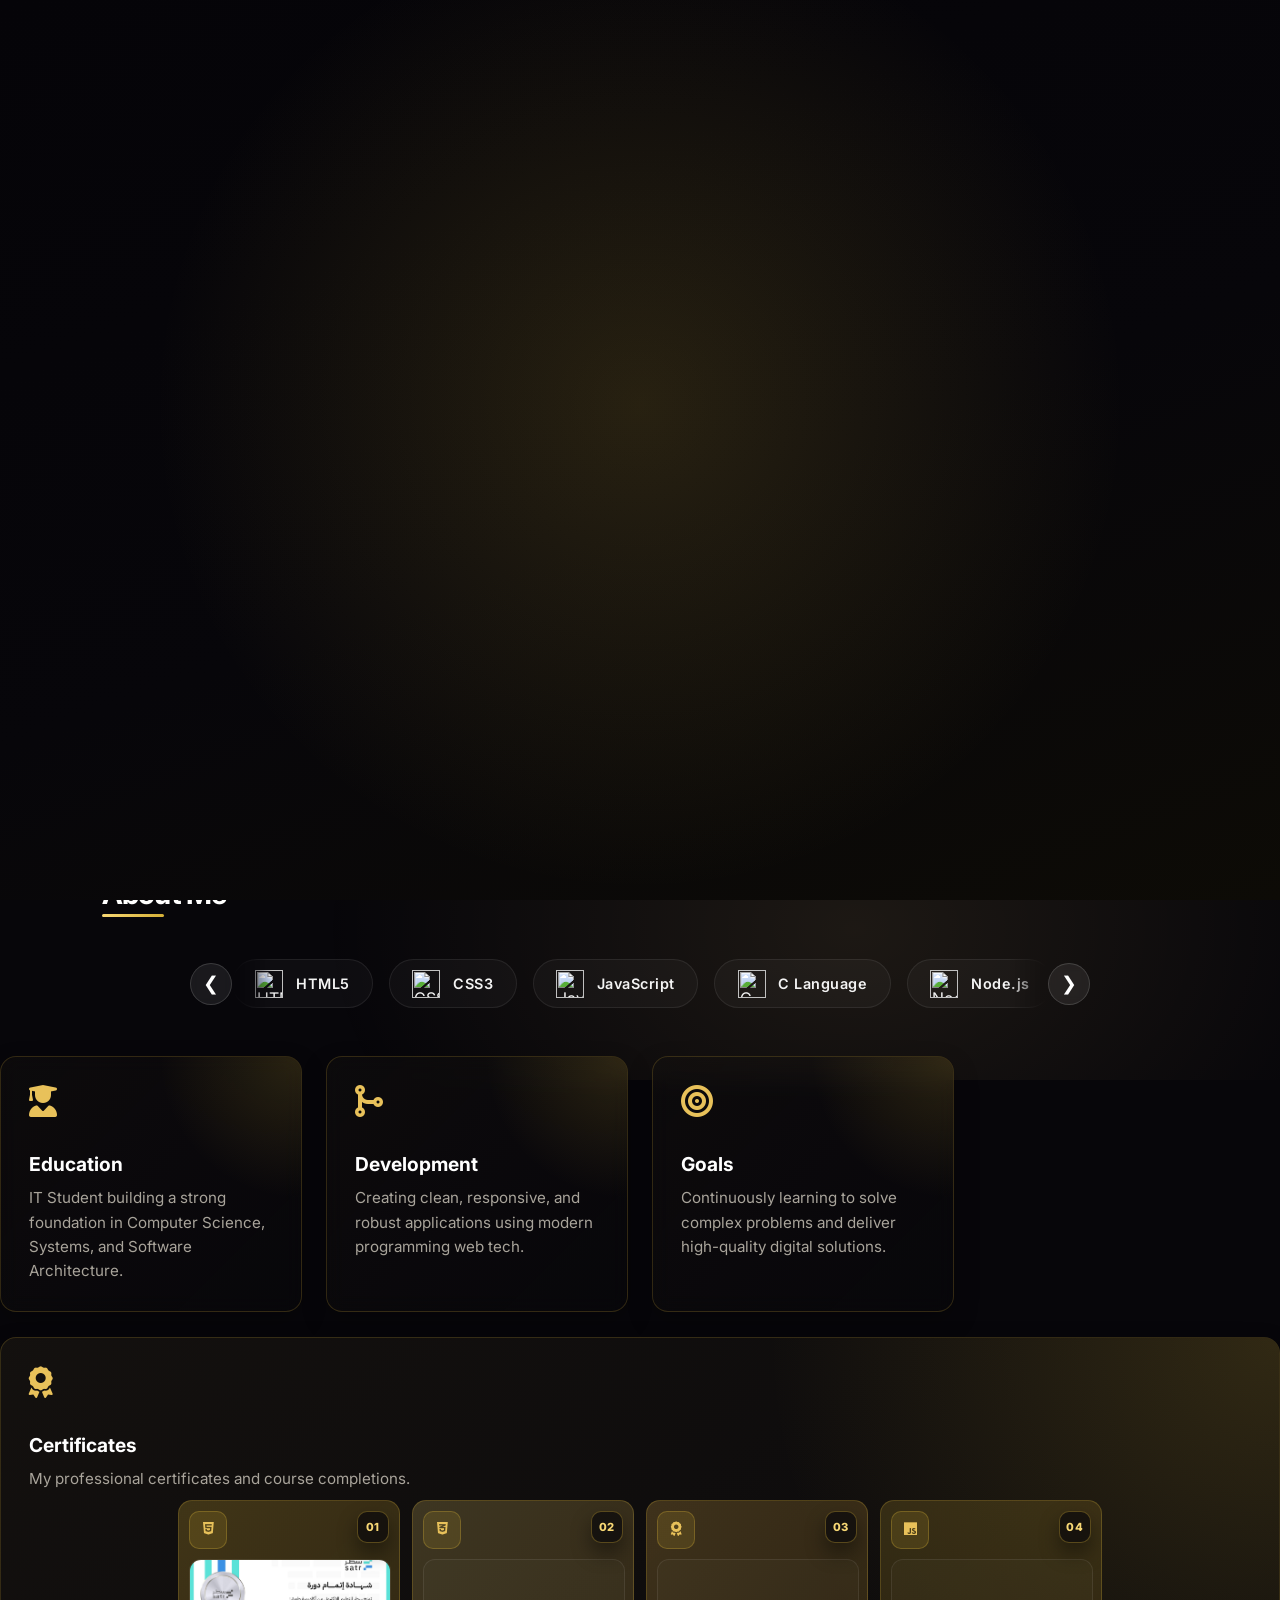
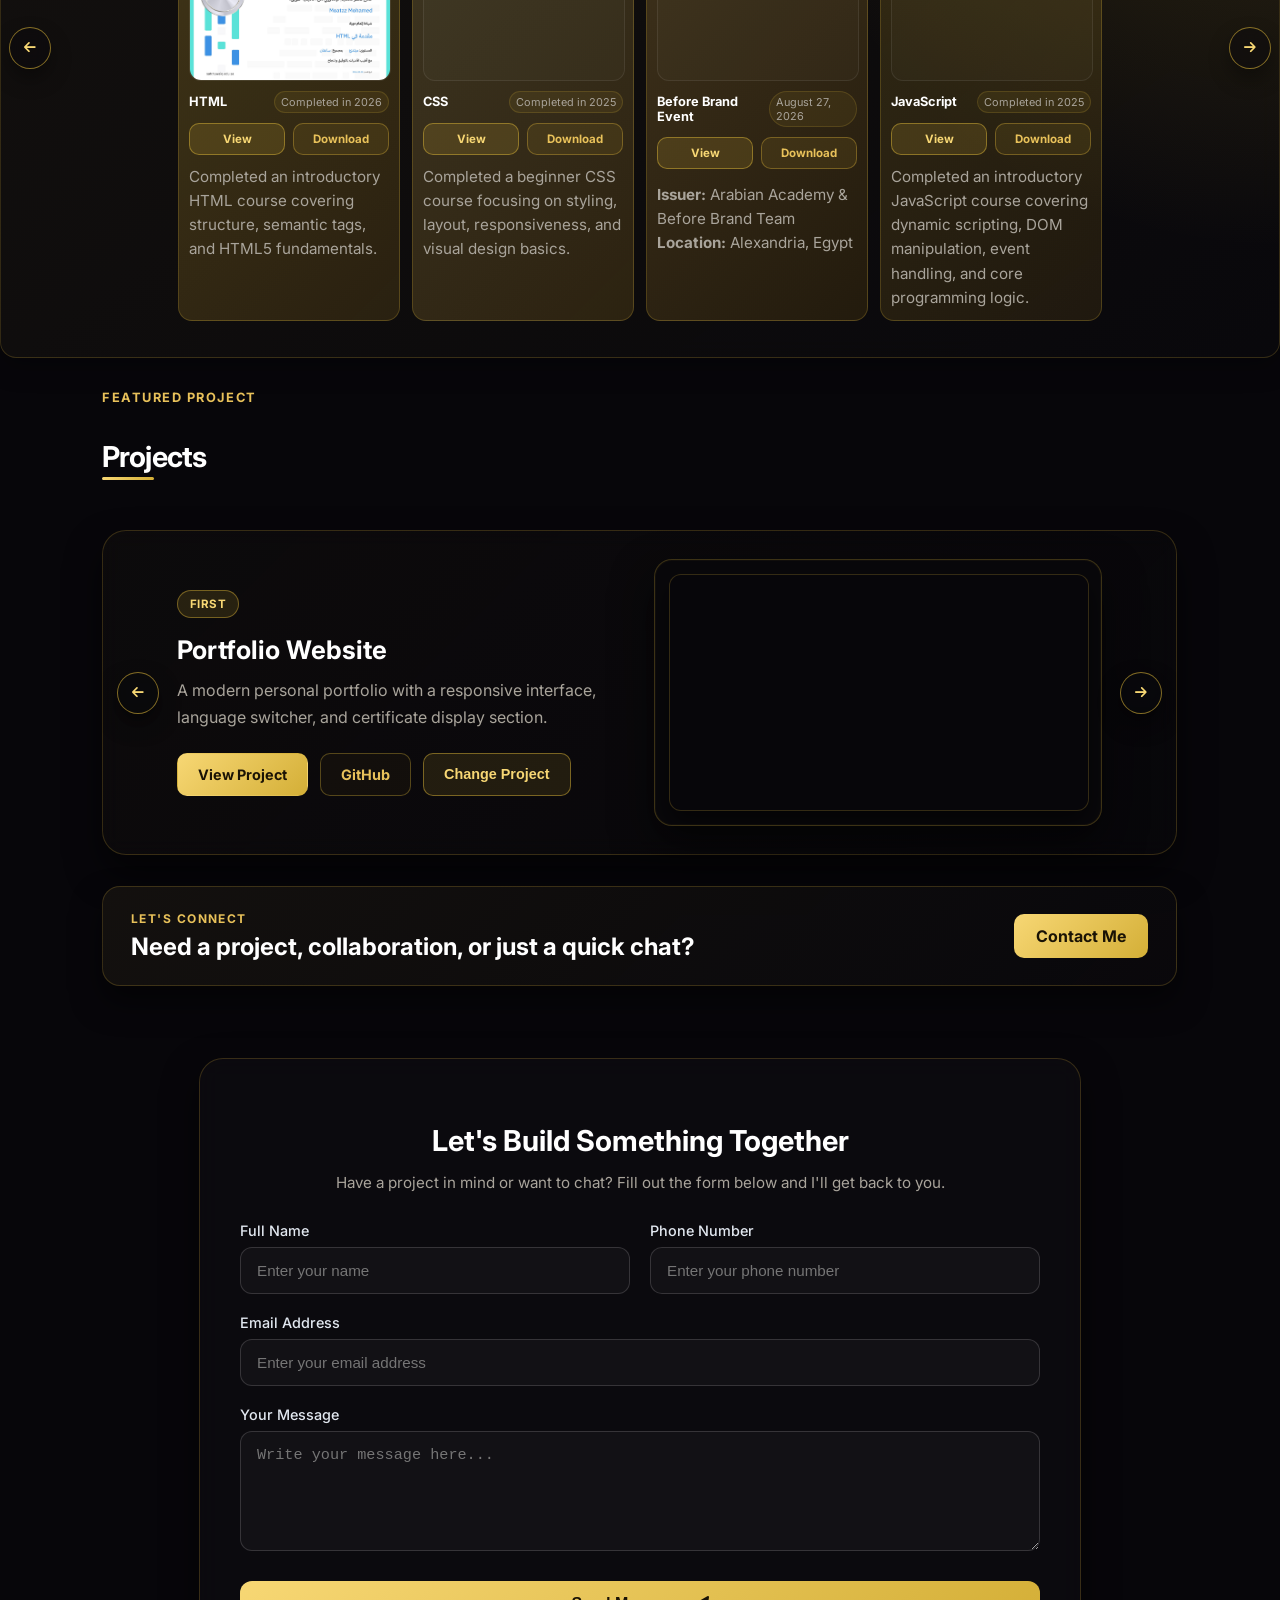
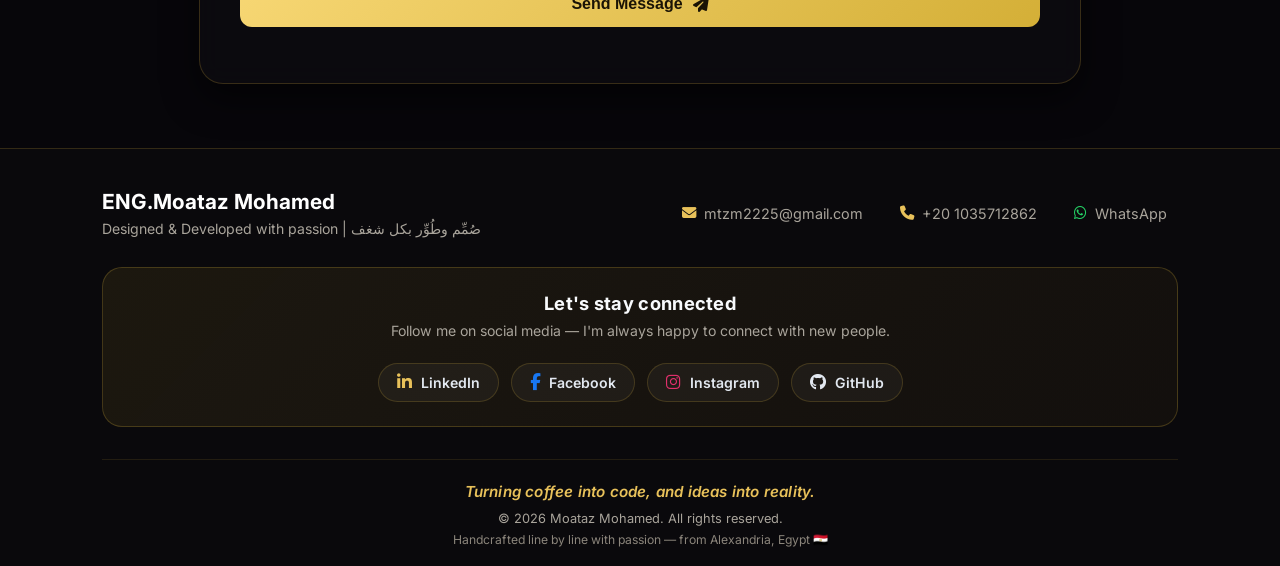
==== index.html @ 4f527118 "add light and dark mode toggle" ====
﻿﻿<!DOCTYPE html>
<!-- ============================================================================
     PORTFOLIO — M & M · Moataz Mohamed
     الملف: index.html  (الصفحة الوحيدة في الموقع)
     ============================================================================

     الموقع صفحة واحدة (One Page) — كل الأقسام في الملف ده، والتنقل بينها
     باللينكات الداخلية (#home / #about / #portfolio / #contact).

     ----------------------------------------------------------------------------
     الملفات اللي الربط بيها
     ----------------------------------------------------------------------------
       • 11.css     → ملف التنسيقات الوحيد (في الـ <head>)
       • script.js  → ملف الجافاسكربت الوحيد (في آخر الـ <body> وعليه defer)
       • manifest.json / img/... → الميتاداتا والصور

     ----------------------------------------------------------------------------
     خريطة الملف (بالترتيب)
     ----------------------------------------------------------------------------
       <head>  الميتاداتا والخطوط وملفات التنسيق
       ├─ طبقات الخلفية التفاعلية (شبكة، هالة، مؤشر الماوس المخصص)
       ├─ شاشة التحميل (Preloader)
       ├─ شاشة الاسم اللامع (Name Intro)
       ├─ <header> الشريط العلوي (لوجو + تنقل + بحث + إعدادات)
       ├─ نافذة تسجيل الدخول + لوحة المطور (منبثقات)
       ├─ <main id="home">      → قسم الهيرو
       ├─ <section id="about">   → عني + سلايدر التقنيات + الشهادات
       ├─ <section id="portfolio"> → كارت المشروع
       ├─ <section id="contact">   → شريط التواصل + النموذج
       └─ <footer>            → بياناتي + التواصل الاجتماعي

     ----------------------------------------------------------------------------
     قاعدة مهمة للتيم (الترجمة)
     ----------------------------------------------------------------------------
     أي نص بيظهر للمستخدم بنحط عليه data-i18n="مفتاح"
     وحقول الإدخال بنحط عليها data-i18n-placeholder="مفتاح"

     والمفتاح ده لازم يكون موجود في script.js (القسم 1) في النسختين:
       ar: { مفتاح: 'النص العربي' }
       en: { مفتاح: 'English text' }

     لو نسيت أي واحدة من التلاتة، النص هيفضل زي ما هو أو يطلع فاضي.
     النصوص الثابتة (زي الإيميل والأسماء) مش محتاجة data-i18n.
     ============================================================================ -->
<html lang="ar" dir="rtl">
<head>

<!-- البيانات الأساسية للموقع -->
    <meta charset="UTF-8">
    <meta name="viewport" content="width=device-width, initial-scale=1.0">
    <title>Moataz Mohamed | Frontend Developer Portfolio</title>

    <!-- بيانات المؤلف وتاريخ النشر -->
    <meta name="author" content="Moataz Mohamed">
    <meta property="article:author" content="Moataz Mohamed" />
    <meta property="article:published_time" content="2026-09-21T00:00:00+00:00" />
    <meta property="og:image" content="img/Screenshot 2026-09-22 133437.png">
    <!-- وصف محركات البحث (Google) -->
    <meta name="description" content="Explore my secure, interactive web portfolio featuring clean architecture, SonarQube A-Grade quality, dynamic tech stack, and interactive AI modules. Built with HTML5, CSS3, and ES6+ JavaScript.">
    <meta name="keywords" content="Moataz Mohamed, معتز محمد, Frontend Developer, Web Developer, Portfolio, JavaScript, Web Security">

    <!-- Open Graph / Facebook / LinkedIn Meta Tags -->
    <meta property="og:type" content="website" />
    <meta property="og:url" content="https://mtzm2225-ship-it.github.io/portfolio/" />
    <meta property="og:title" content="Moataz Mohamed | Frontend Developer Portfolio" />
    <meta property="og:description" content="Explore my secure, interactive web portfolio featuring clean architecture, SonarQube A-Grade quality, dynamic tech stack, and interactive AI modules. Built with HTML5, CSS3, and ES6+ JavaScript." />
    <meta property="og:image" content="https://mtzm2225-ship-it.github.io/portfolio/img/Screenshot%202026-09-21%20163647.png" />
    <meta property="og:image:secure_url" content="https://mtzm2225-ship-it.github.io/portfolio/img/Screenshot%202026-09-21%20163647.png" />
    <meta property="og:image:type" content="image/png" />
    <meta property="og:image:width" content="1200" />
    <meta property="og:image:height" content="627" />
    <meta property="og:image:alt" content="Moataz Mohamed Portfolio Preview" />
 
    <!-- Twitter / X Meta Tags -->
    <meta name="twitter:card" content="summary_large_image" />
    <meta name="twitter:url" content="https://mtzm2225-ship-it.github.io/portfolio/" />
    <meta name="twitter:title" content="Moataz Mohamed | Frontend Developer Portfolio" />
    <meta name="twitter:description" content="Explore my secure, interactive web portfolio featuring clean architecture, SonarQube A-Grade quality, dynamic tech stack, and interactive AI modules." />
    <meta name="twitter:image" content="https://mtzm2225-ship-it.github.io/portfolio/img/Screenshot%202026-09-21%20163647.png" />


    <!-- أيقونة الموقع (Favicon) -->
<link rel="icon" href="img/img/my-photo.jpg"> 
<link rel="manifest" href="manifest.json">

    <!-- تسريع التحميل: نفتح الاتصال بالسيرفرات الخارجية بدري ونحمّل الصور كسول -->
    <link rel="preconnect" href="https://fonts.googleapis.com">
    <link rel="preconnect" href="https://fonts.gstatic.com" crossorigin>
    <link rel="preconnect" href="https://cdnjs.cloudflare.com" crossorigin>
    <link rel="preconnect" href="https://cdn.jsdelivr.net" crossorigin>
    <link rel="dns-prefetch" href="https://www.googletagmanager.com">

    <!-- الخطوط والأيقونات (Google Fonts + Font Awesome) -->
    <link href="https://fonts.googleapis.com/css2?family=Inter:wght@300;400;600;700;800&family=Fira+Code:wght@400;500;700&display=swap" rel="stylesheet">
   <link rel="stylesheet" 
      href="https://cdnjs.cloudflare.com/ajax/libs/font-awesome/6.4.0/css/all.min.css" 
      integrity="sha512-iecdLmaskl7CVkqkXNQ/ZH/XLlvWZOJyj7Yy7tcenmpD1ypASozpmT/E0iPtmFIB46ZmdtAc9eNBvH0H/ZpiBw==" 
      crossorigin="anonymous" 
      referrerpolicy="no-referrer" />

    <!-- ====================================================================
         ملف التنسيقات الرئيسي (الوحيد)
         كل التنسيقات في 11.css — وفيها فهرس كامل في أول الملف
         ==================================================================== -->
    <link rel="stylesheet" href="11.css">

    <!-- Google Analytics (gtag.js) -->
  <!-- Google tag (gtag.js) -->
<script async src="https://www.googletagmanager.com/gtag/js?id=G-6XHL092W9E"></script>
<script>
  window.dataLayer = window.dataLayer || [];
  function gtag(){dataLayer.push(arguments);}
  gtag('js', new Date());

  gtag('config', 'G-6XHL092W9E');
</script>
</head>

<body>

    <!-- ====================================================================
         طبقات الخلفية التفاعلية «الخيالية البرمجية»
         --------------------------------------------------------------------
         • .bg-scanlines — خطوط ماسحة بتعدّي ببطء على الخلفية
         • .bg-grid-glow — شبكة كود بتضيء حوالي الماوس
         • .cursor-aura  — هالة ذهبية بتجري ورا الماوس
         • .cursor-ring  — حلقة بتنطق عند الحركة السريعة/الكليك

         كلها pointer-events: none عشان ما تلمسش أي تفاعل،
         وكلها تحت المحتوى. بتتحرّك من script.js وبتتوقف على الأجهزة اللمسية.
         ==================================================================== -->
    <div class="bg-scanlines" aria-hidden="true"></div>
    <div class="bg-grid-glow" aria-hidden="true"></div>
    <div class="cursor-aura" aria-hidden="true"></div>
    <div class="cursor-ring" aria-hidden="true"></div>
    <!-- ====================================================================
         مؤشر الماوس المخصص (Custom Cursor)
         --------------------------------------------------------------------
         مؤشر النظام بيتخفي (cursor: none) وبنسيب مكانه حاجتين متراكبتين:

           .cursor-dot-arrow → سهم ذهبي (الشكل العادي)
           .cursor-dot-hand  → إيد (بتحل مكان السهم على الزرار واللينكات)

         والاتنين جواهم SVG مش صور — عشان يبقوا حادين على أي مقاس شاشة
         ومن غير أي طلب ملف خارجي.

         ⚠️ التبديل بين الشكلين (سهم/إيد) واخفاؤهم في حقول الكتابة
         بيتم من script.js (القسم 15.2) — إحنا هنا بس بنحط الأشكال.

         ملاحظة: على الموبايل/التابلت مفيش ماوس أساسًا، فالكود بتاع
         المؤشر مبيشتغلش والقسم ده بيتجاهل تمامًا.
         ==================================================================== -->
    <div class="cursor-dot" aria-hidden="true">
        <svg class="cursor-dot-arrow" viewBox="0 0 22 22" fill="none" xmlns="http://www.w3.org/2000/svg" aria-hidden="true">
            <defs>
                <linearGradient id="cursorArrowFill" x1="0" y1="0" x2="0" y2="1">
                    <stop offset="0%" stop-color="#fff4cf" />
                    <stop offset="45%" stop-color="#f6c344" />
                    <stop offset="100%" stop-color="#c99a1e" />
                </linearGradient>
            </defs>
            <!-- جسم السهم: زوايا حادة زي مؤشر محرر الأكواد -->
            <path d="M1 1 L1 17.2 L5.35 13.05 L8.1 19.6 L11.1 18.25 L8.4 11.85 L14.6 11.65 Z"
                  fill="url(#cursorArrowFill)"
                  stroke="#0a090c"
                  stroke-width="1.1"
                  stroke-linejoin="round" />
        </svg>

        <!-- أيقونة الإيد الصغيرة: بتظهر لما نعدّي على زرار أو لينك -->
        <svg class="cursor-dot-hand" viewBox="0 0 24 24" fill="none" xmlns="http://www.w3.org/2000/svg" aria-hidden="true">
            <!-- كف الإيد -->
            <path d="M9.2 11.4V5.6a1.4 1.4 0 0 1 2.8 0v5.2m0-1.2V4.4a1.4 1.4 0 0 1 2.8 0v6.3m0-2.1a1.35 1.35 0 0 1 2.7 0v6.6m-8.3-3.8V7.6a1.35 1.35 0 0 0-2.7 0v7.6c0 3 2.4 5.4 5.4 5.4h2.3c2.6 0 4.7-2.1 4.7-4.7v-4.6"
                  fill="#f6c344"
                  stroke="#0a090c"
                  stroke-width="1.2"
                  stroke-linecap="round"
                  stroke-linejoin="round" />
            <!-- لمعة بيضا صغيرة عشان الإيد تبان عليها الإضاءة -->
            <path d="M10.6 6.4v3.2"
                  stroke="#fff4cf"
                  stroke-width="1"
                  stroke-linecap="round"
                  opacity="0.85" />
        </svg>
    </div>

    <!-- ====================================================================
         شاشة التحميل (Preloader)
         بتغطي الشاشة كاملة، والجافاسكربت بيضيف كلاس fade-out لإخفائها
         ==================================================================== -->
    <div id="preloader" class="space-theme">
        <div class="loader-content">
            <div class="stars-overlay"></div>

            <div class="circular-wrapper">
                <div class="logo-container">
                    <img src="img/WhatsApp Image 2026-09-2ن2 at 12.20.03 PM.jpeg" alt="M&M Logo" class="space-logo">
                </div>

                <div class="orbit-ring ring-1"></div>
                <div class="orbit-ring ring-2"></div>
                <div class="orbit-ring ring-3"></div>

                <div class="space-glow"></div>
            </div>

            <div class="loader-status">
                <span>Loading System...</span>
                <div class="status-bar"></div>
            </div>
        </div>
    </div>

    <!-- ====================================================================
         شاشة الترحيب بالاسم (Name Intro)
         بتظهر بعد اختفاء شاشة التحميل تمامًا، واسم "Moataz Mohamed" بيعدّي
         عليه شعاع لمعة (Shine) من الشمال لليمين.

         التفاعل: حرّك الماوس على الاسم → اللمعة تستجيب للماوس،
         وكليك / Enter → أفيكت ضوئي والاسم يتشال من الصفحة.
         (كل ده متوصّل من script.js)
         ==================================================================== -->
    <div id="name-intro" class="name-intro" aria-hidden="true">
        <div class="name-intro-inner">
            <p class="name-intro-kicker">Welcome to my world</p>
            <h1 class="name-intro-title">
                <span class="name-intro-text">Moataz Mohamed</span>
            </h1>
            <div class="name-intro-underline"></div>
        </div>

        <!-- حلقة ضوئية بتتوسّع من الاسم لحظة الكليك/Enter (أفيكت الخروج) -->
        <div class="name-intro-burst" aria-hidden="true"></div>
        <!-- فلاش ذهبي بيعمّ الشاشة لحظة الخروج -->
        <div class="name-intro-flash" aria-hidden="true"></div>
    </div>

    <!-- ====================================================================
         رأس الموقع (Header) — اللوجو، روابط التنقل، البحث، والإعدادات
         ==================================================================== -->
    <header class="header">
        <div class="logo-container">
            <img src="img/WhatsApp Image 2026-09-2ن2 at 12.20.03 PM.jpeg" alt="Logo">
            <span class="logo-text">M & M</span>
        </div>

        <nav class="nav-links">
            <a href="#home" class="active" data-i18n="home">Home</a>
            <a href="#about" data-i18n="about">About Me</a>
            <a href="#portfolio" data-i18n="portfolio">Portfolio</a>
            <a href="#contact" data-i18n="contact">Contact</a>

            <div class="search-box">
    <label for="search-input" class="sr-only" data-i18n="search">Search</label>
    <input type="text" id="search-input" placeholder="Search..." class="search-input" data-i18n-placeholder="search">
    <button class="search-btn" aria-label="Search">
        <i class="fa-solid fa-magnifying-glass"></i>
    </button>
</div>

            <div class="header-actions">
                <div class="settings-menu">
                    <button class="settings-pill" type="button" aria-expanded="false" aria-controls="settings-dropdown"
                            onclick="const panel=this.nextElementSibling; const isHidden=panel.classList.contains('hidden'); panel.classList.toggle('hidden', !isHidden); this.setAttribute('aria-expanded', String(isHidden));">
                        <i class="fa-solid fa-gear"></i>
                    </button>

                    <div id="settings-dropdown" class="settings-dropdown hidden" aria-label="Language switcher">
                        <div class="lang-switcher">
                            <button class="lang-btn" type="button" data-lang="ar">AR</button>
                            <button class="lang-btn active" type="button" data-lang="en">EN</button>
                        </div>

                        <button class="settings-action-btn night-mode-btn" type="button" aria-pressed="false">
                            <i class="fa-solid fa-moon"></i>
                            <span data-i18n="primaryMode">Primary Mode</span>
                        </button>
                    </div>
                </div>

                <button class="signin-btn" type="button" data-i18n="signin">Sign In</button>
            </div>
        </nav>
    </header>

    <!-- ====================================================================
         نافذة تسجيل الدخول (Sign In Modal)
         بتفتح بالضغط على زر Sign In، وبتحفظ المدخلات محليًا
         ==================================================================== -->
    <div class="signin-modal hidden" id="signin-modal" aria-hidden="true">
        <div class="signin-modal-content" role="dialog" aria-modal="true" aria-labelledby="signin-modal-title">
            <button class="signin-close" type="button" aria-label="Close">×</button>
            <h3 id="signin-modal-title" data-i18n="signinTitle">Sign In</h3>
            <p class="signin-subtitle" data-i18n="signinSubtitle">Use your email or phone number to continue.</p>

            <form id="signin-form">
                <label class="signin-field">
                    <span data-i18n="signinFieldLabel">Email or phone number</span>
                    <input id="signin-identifier" type="text" data-i18n-placeholder="signinPlaceholder" placeholder="Email or phone number">
                </label>

                <button class="signin-submit" type="submit" data-i18n="signinSubmit">Continue</button>
            </form>

            <p id="signin-message" class="signin-message"></p>
        </div>
    </div>

    <!-- ====================================================================
         لوحة المطور (Developer Panel)
         بتفتح بكود سري أو اختصار Ctrl + Shift + R
         ==================================================================== -->
    <div class="developer-panel hidden" id="developer-panel" aria-hidden="true">
        <div class="developer-panel-content">
            <div class="developer-panel-header">
                <h3 data-i18n="developerTitle">Developer Registrations</h3>
                <button class="developer-close" type="button" aria-label="Close">×</button>
            </div>

            <ul id="developer-list" class="developer-list"></ul>

            <button class="developer-clear" type="button" data-i18n="developerClear">Clear</button>
        </div>
    </div>

    <!-- ====================================================================
         قسم الهيرو (Hero) — أول حاجة يشوفها الزائر
         --------------------------------------------------------------------
         مبني من جزئين:

         1) .hero-top-row → صف فيه:
              • .hero-text-content  → نص الترحيب + العنوان + الوصف + 3 أزرار
              • .hero-image-wrapper → صورة الشخص
         2) .hero-visual-card → كارت زجاجي تحيهم فيه:
              • تاج "طالب IT"
              • عنوان "تحويل الأفكار..." + وصف
              • شبكة المهارات الأربعة
              • حكمة في الآخر
         الرابط #home هو اللي بيتفتح أول حاجة (من script.js - قسم 14)،
         ولينك "الرئيسية" في الشريط بيودي له.

         data-reveal → كلاس أنيميشن الظهور عند النزول
                       (شوف script.js قسم 15.0 و 11.css قسم 12)
                       القيم: up / right / zoom
         ==================================================================== -->
    <main class="hero-section" id="home">
        <div class="hero-top-row">
            <div class="hero-text-content" data-reveal="up">
                <div class="welcome-pill">
                    <span class="green-dot"></span>
                    <span data-i18n="welcome">Welcome! I'm Moataz Mohamed</span>
                </div>

                <h1 class="main-title" data-i18n="heroTitle">
                    My personal portfolio, CV, and software projects all in one place
                </h1>

                <p class="description" data-i18n="heroDescription">
                    I'm an IT student passionate about programming, technology, and building things
                     that make an impact. I'm constantly learning, improving my skills,
                      and turning ideas into real projects.
                </p>

                <div class="cta-buttons">
                    <a href="#portfolio" class="btn btn-primary" data-i18n="viewWork">
                        View Work <i class="fa-solid fa-arrow-right"></i>
                    </a>

                    <a href="#contact" class="btn btn-secondary" data-i18n="letsTalk">
                        Let's Talk
                    </a>

                    <a href="img/Moataz_Mohamed_CV_Clean.pdf" class="btn btn-tertiary" data-i18n="downloadCv" download>
                        Download CV <i class="fa-solid fa-download"></i>
                    </a>
                </div>
            </div>

            <div class="hero-image-wrapper" data-reveal="right">
                <div class="cyber-glow"></div>
                <img src="img/img/WhatsApp Image 2026-09-23 at 11.33.07 AM.jpeg" alt="Moataz Mohamed" class="hero-standalone-img" decoding="async" fetchpriority="high">
            </div>
        </div>

        <div class="hero-visual-card" data-reveal="zoom">
            <div class="card-glow"></div>

            <div class="card-inner">
                <div class="card-header">
                    <div class="laptop-icon">
                        <i class="fa-solid fa-laptop-code"></i>
                    </div>

                    <div class="badge-status">
                        <i class="fa-solid fa-code-commit"></i>
                        <span data-i18n="itStudent">IT Student</span>
                    </div>
                </div>

                <div class="card-body">
                    <h2 data-i18n="turnIdeas">Turning Ideas Into Real Projects</h2>
                    <p class="card-text" data-i18n="cardText">
                        Learning today, leading tomorrow. Focused on software development, web applications, and database engineering.
                    </p>

                    <div class="skills-grid">
                        <div class="skill-box">
                            <i class="fa-solid fa-code"></i>
                            <div>
                                <h4 data-i18n="programming">Programming</h4>
                                <span data-i18n="cleanScalable">Clean & Scalable</span>
                            </div>
                        </div>

                        <div class="skill-box">
                            <i class="fa-solid fa-globe"></i>
                            <div>
                                <h4 data-i18n="webDev">Web Dev</h4>
                                <span data-i18n="responsiveApps">Responsive Apps</span>
                            </div>
                        </div>

                        <div class="skill-box">
                            <i class="fa-solid fa-database"></i>
                            <div>
                                <h4 data-i18n="databases">Databases</h4>
                                <span data-i18n="sqlSystems">SQL & Systems</span>
                            </div>
                        </div>

                        <div class="skill-box">
                            <i class="fa-solid fa-network-wired"></i>
                            <div>
                                <h4 data-i18n="itDepartment">IT Department</h4>
                                <span data-i18n="networksLogic">Networks & Logic</span>
                            </div>
                        </div>
                    </div>

                    <div class="card-footer-motto">
                        <i class="fa-solid fa-quote-left"></i>
                        <span data-i18n="keepLearning">Keep Learning, Keep Growing</span>
                    </div>
                </div>
            </div>
        </div>
    </main>

    <!-- ====================================================================
         قسم من أنا (About Me) — بطاقات التعليم والتطوير والأهداف والشهادات
         ==================================================================== -->
    <section class="about-section" id="about">
        <h2 class="section-title" data-i18n="aboutTitle" data-reveal="up">About Me & Tech Stack & Languages</h2>




    <!-- ====================================================================
         شريط التقنيات (Tech Slider)
         --------------------------------------------------------------------
         سلايدر أفقي فيه 8 كروت، 4 بس بيظهروا في الشاشة.
         للتنقل: زر السهم الأيسر (prev) أو الأيمن (next).

         ⚠️ ملاحظة مهمة للتيم: ظهور 4 كروت بس ده **مقصود** مش عيب —
         عرض السلايدر (max 900px) أصغر من مجموع الكروت (‏~1267px)،
         والكروت الباقية بتظهر لما تدوس على الأسهم.
         وفي 11.css في "قناع تلاشي" على الأطراف بيفهمك إن في كروت زيادة.

         ─ كيف تضيف تقنية جديدة؟ ─
         انسخ أي .tech-card-slim وغيّر:
           • src  → مسار اللوجو (من devicon أو أي مكان)
           • alt  → وصف الصورة (مهم للـ SEO وإمكانية الوصول)
           • الاسم جوه .tech-name
         مش محتاج تعدل JS — السلايدر بيقرا الكروت من الصفحة مباشرة.

         النصوص هنا مفيهاش data-i18n لأن أسماء التقنيات أعلام (نفس الشكل في اللغتين).
         ==================================================================== -->


  <div class="slider-wrapper">
    <!-- زر التنقل يساراً -->
    <button class="slider-btn prev-btn" id="techPrevBtn" aria-label="Previous Technologies">
      &#10094;
    </button>

    <!-- حاوية البطاقات -->
    <div class="tech-slider-container" id="techSlider">

      <div class="tech-card-slim">
        <img src="https://cdn.jsdelivr.net/gh/devicons/devicon/icons/html5/html5-original.svg" alt="HTML5 Logo" class="tech-logo">
        <span class="tech-name">HTML5</span>
      </div>

      <div class="tech-card-slim">
        <img src="https://cdn.jsdelivr.net/gh/devicons/devicon/icons/css3/css3-original.svg" alt="CSS3 Logo" class="tech-logo">
        <span class="tech-name">CSS3</span>
      </div>

      <div class="tech-card-slim">
        <img src="https://cdn.jsdelivr.net/gh/devicons/devicon/icons/javascript/javascript-original.svg" alt="JavaScript Logo" class="tech-logo">
        <span class="tech-name">JavaScript</span>
      </div>

      <div class="tech-card-slim">
        <img src="https://cdn.jsdelivr.net/gh/devicons/devicon/icons/c/c-original.svg" alt="C Programming Logo" class="tech-logo">
        <span class="tech-name">C Language</span>
      </div>

      <div class="tech-card-slim">
        <img src="https://cdn.jsdelivr.net/gh/devicons/devicon/icons/nodejs/nodejs-original.svg" alt="Node.js Logo" class="tech-logo">
        <span class="tech-name">Node.js</span>
      </div>

      <div class="tech-card-slim">
        <img src="https://cdn.jsdelivr.net/gh/devicons/devicon/icons/git/git-original.svg" alt="Git Logo" class="tech-logo">
        <span class="tech-name">Git</span>
      </div>

      <div class="tech-card-slim">
        <img src="https://cdn.jsdelivr.net/gh/devicons/devicon/icons/github/github-original.svg" alt="GitHub Logo" class="tech-logo">
        <span class="tech-name">GitHub</span>
      </div>

      <div class="tech-card-slim">
        <img src="https://cdn.jsdelivr.net/gh/devicons/devicon/icons/vscode/vscode-original.svg" alt="VS Code Logo" class="tech-logo">
        <span class="tech-name">VS Code</span>
      </div>

    </div>

    <!-- زر التنقل يميناً -->
    <button class="slider-btn next-btn" id="techNextBtn" aria-label="Next Technologies">
      &#10095;
    </button>
  </div>
</section>



        <div class="about-grid">
            <div class="about-card" data-reveal="zoom">
                <i class="fa-solid fa-user-graduate icon"></i>
                <h3 data-i18n="education">Education</h3>
                <p data-i18n="educationText">IT Student building a strong foundation in Computer Science, Systems, and Software Architecture.</p>
            </div>

            <div class="about-card reveal-delay-1" data-reveal="zoom">
                <i class="fa-solid fa-code-merge icon"></i>
                <h3 data-i18n="development">Development</h3>
                <p data-i18n="developmentText">Creating clean, responsive, and robust applications using modern programming web tech.</p>
            </div>

            <div class="about-card reveal-delay-2" data-reveal="zoom">
                <i class="fa-solid fa-bullseye icon"></i>
                <h3 data-i18n="goals">Goals</h3>
                <p data-i18n="goalsText">Continuously learning to solve complex problems and deliver high-quality digital solutions.</p>
            </div>

            <div class="about-card certificates-card reveal-delay-3" data-reveal="zoom">
                <i class="fa-solid fa-award icon"></i>
                <h3 data-i18n="certificates">Certificates</h3>
                <p data-i18n="certificatesText">My professional certificates and course completions.</p>

                <div class="certificate-controls">
                    <button class="scroll-btn scroll-left" type="button" aria-label="Scroll certificates left">
                        <i class="fa-solid fa-arrow-left"></i>
                    </button>
                    <button class="scroll-btn scroll-right" type="button" aria-label="Scroll certificates right">
                        <i class="fa-solid fa-arrow-right"></i>
                    </button>
                </div>

    <!-- ====================================================================
         كروت الشهادات (Certificates)
         --------------------------------------------------------------------
         كل شهادة عبارة عن .certificate-item وبتتكون من:
           .certificate-number      → رقم الشهادة (01 / 02 / ...).
           .certificate-icon        → أيقونة النوع (HTML / CSS / JS ...)
           .certificate-thumb       → صورة الشهادة
           .certificate-text        → الاسم و".completed" السنة
           .certificate-actions     → زر "عرض" وزر "تحميل"
           .certificate-note        → وصف صغير (اختياري)
           .certificate-meta        → الجهة والمكان (اختياري)

         ─ كيف تضيف شهادة جديدة؟ ─
         انسخ أي .certificate-item كاملة وعدّل:
           • img src / href  → مسار الصورة (نفسه في العرض والتحميل)
           • أيقونة fa-brands / fa-solid
           • الرقم في .certificate-number
           • النصوص (وافتكر تضيف مفاتيحها في script.js قسم 1 في ar و en)

         ⚠️ الصور هنا عليها loading="lazy" — يعني مش بتتحمّل غير لما
         الزائر ينزل عندها. ده بيخلي أول تحميل للصفحة أسرع بكتير.
         (صورة الهيرو العكس — عليها fetchpriority="high" عشان تبان فورًا)

         أسهم التمرير (.scroll-btn) بتزحزح القايمة — الكود في القسم 13
         من script.js.
         ==================================================================== -->
                <div class="certificates-list">
                    <div class="certificate-item">
                        <div class="certificate-number">01</div>
                        <div class="certificate-top">
                            <div class="certificate-icon">
                                <i class="fa-brands fa-html5"></i>
                            </div>
                        </div>
                        <div class="certificate-thumb">
                            <img src="img/مقدمة في HTML (1)_page-0001.jpg" alt="Certificate 1" loading="lazy" decoding="async">
                        </div>
                        <div class="certificate-text">
                            <h4 data-i18n="html">HTML</h4>
                            <span data-i18n="completed2026">Completed in 2026</span>
                        </div>
                        <div class="certificate-actions">
                            <a class="certificate-btn view" href="img/مقدمة في HTML (1)_page-0001.jpg" target="_blank" rel="noopener noreferrer" data-i18n="viewLabel">View</a>
                            <a class="certificate-btn download" href="img/مقدمة في HTML (1)_page-0001.jpg" download data-i18n="downloadLabel">Download</a>
                        </div>
                        <p class="certificate-note" data-i18n="htmlNote">This certificate reflects the importance of learning the foundations of web development and building a strong base in HTML.</p>
                    </div>

                    <div class="certificate-item">
                        <div class="certificate-number">02</div>
                        <div class="certificate-top">
                            <div class="certificate-icon">
                                <i class="fa-brands fa-css3-alt"></i>
                            </div>
                        </div>
                        <div class="certificate-thumb">
                            <img src="img/مقدمة في CSS (1)_page-0001 (1).jpg" alt="Certificate 2" loading="lazy" decoding="async">
                        </div>
                        <div class="certificate-text">
                            <h4 data-i18n="css">CSS</h4>
                            <span data-i18n="completed2025">Completed in 2025</span>
                        </div>
                        <div class="certificate-actions">
                            <a class="certificate-btn view" href="img/مقدمة في CSS (1)_page-0001 (1).jpg" target="_blank" rel="noopener noreferrer" data-i18n="viewLabel">View</a>
                            <a class="certificate-btn download" href="img/مقدمة في CSS (1)_page-0001 (1).jpg" download data-i18n="downloadLabel">Download</a>
                        </div>
                        <p class="certificate-note" data-i18n="cssNote">This certificate reflects the importance of mastering design, layout, responsiveness, and visual styling in modern web development.</p>
                    </div>

                    <div class="certificate-item">
                        <div class="certificate-number">03</div>
                        <div class="certificate-top">
                            <div class="certificate-icon">
                                <i class="fa-solid fa-award"></i>
                            </div>
                        </div>
                        <div class="certificate-thumb">
                            <img src="img/Arabian-Academy-event-certificate (2)_page-0001.jpg" alt="Before Brand Event Certificate" loading="lazy" decoding="async">
                        </div>
                        <div class="certificate-text">
                            <h4 data-i18n="beforeBrandTitle">Before Brand Event</h4>
                            <span data-i18n="beforeBrandDate">August 27, 2026</span>
                        </div>
                        <div class="certificate-actions">
                            <a class="certificate-btn view" href="img/Arabian-Academy-event-certificate (2)_page-0001.jpg" target="_blank" rel="noopener noreferrer" data-i18n="viewLabel">View</a>
                            <a class="certificate-btn download" href="img/Arabian-Academy-event-certificate (2)_page-0001.jpg" download data-i18n="downloadLabel">Download</a>
                        </div>
                        <div class="certificate-meta">
                            <p><strong data-i18n="issuerLabel">Issuer:</strong> <span data-i18n="beforeBrandIssuer">Arabian Academy & Before Brand Team</span></p>
                            <p><strong data-i18n="locationLabel">Location:</strong> <span data-i18n="beforeBrandLocation">Alexandria, Egypt</span></p>
                        </div>
                    </div>

                    <div class="certificate-item certificate-placeholder">
                        <div class="certificate-number">04</div>
                        <div class="certificate-top">
                            <div class="certificate-icon">
                                <i class="fa-brands fa-js"></i>
                            </div>
                        </div>
                        <div class="certificate-thumb">
                            <img src="img/certificate (4).png" alt="Certificate 4" loading="lazy" decoding="async">
                        </div>
                        <div class="certificate-text">
                            <h4 data-i18n="java">JavaScript</h4>
                            <span data-i18n="completed2025">Completed in 2025</span>
                        </div>
                        <div class="certificate-actions">
                            <a class="certificate-btn view" href="img/certificate (4).png" target="_blank" rel="noopener noreferrer" data-i18n="viewLabel">View</a>
                            <a class="certificate-btn download" href="img/certificate (4).png" download data-i18n="downloadLabel">Download</a>
                        </div>
                        <p class="certificate-note" data-i18n="javascriptnote">Completed an introductory JavaScript course covering dynamic scripting, DOM manipulation, event handling, and core programming logic.</p>
                    </div>
                </div>
            </div>
        </div>
    </section>





    <!-- ====================================================================
         قسم المشاريع (Portfolio)
         --------------------------------------------------------------------
         كارت واحد كبير بيعرض مشروع في المرة. البيانات كلها بتيجي من
         مصفوفة projectData في script.js (قسم 2) مش مكتوبة هنا.

         معنى كده: لو عايز تغير اسم مشروع أو وصفه، عدّل في script.js
         مش هنا. النصوص اللي هنا هي بس النسخة الافتراضية اللي بتبان
         في أول لحظة قبل ما الجافاسكربت يشتغل.

         التنقل بين المشاريع:
           • زر السهم يسار/يمين فوق الكارت (.project-nav-btn)
           • زر "تغيير المشروع" (.project-btn.change)

         ملاحظة على المعاينة (.preview-window):
           • مشروع عنده صورة → الكلاس has-image وبتظهر الصورة
           • مشروع مفيش صورة → كلاس has-image بيتشال، وبيظهر شكل بديل
             مرسوم بالـ CSS (الشريط والخطوط اللي جوه preview-body)
         ==================================================================== -->
    <section class="portfolio-section" id="portfolio">
        <div class="portfolio-header" data-reveal="up">
            <p class="section-kicker" data-i18n="portfolioKicker">Featured Project</p>
            <h2 class="section-title" data-i18n="portfolioTitle">Projects</h2>
        </div>

        <div class="project-card" data-reveal="zoom">
            <button type="button" class="project-nav-btn prev" aria-label="Previous project">
                <i class="fa-solid fa-arrow-left project-arrow"></i>
            </button>
            <button type="button" class="project-nav-btn next" aria-label="Next project">
                <i class="fa-solid fa-arrow-right project-arrow"></i>
            </button>

            <div class="project-info">
                <span class="project-tag" data-i18n="projectTag">First Project</span>
                <h3 data-i18n="projectName">Portfolio Website</h3>
                <p data-i18n="projectDescription">
                    A modern personal portfolio with a responsive interface, language switcher, and certificate display section.
                </p>

                <div class="project-actions">
                    <a href="index.html" target="_blank" rel="noopener noreferrer" class="project-btn primary" data-i18n="viewProject">View Project</a>
                    <a href="https://github.com/" target="_blank" rel="noopener noreferrer" class="project-btn secondary" data-i18n="githubProject">GitHub</a>
                    <button type="button" class="project-btn change" data-i18n="changeProject">Change Project</button>
                </div>
            </div>

            <div class="project-preview" aria-label="Project preview">
                <div class="preview-window has-image">
                    <img class="project-preview-image" src="img/Screenshot 2026-09-22 133437.png" alt="First project preview" loading="lazy" decoding="async">

                    <div class="preview-body">
                        <div class="preview-sidebar"></div>
                        <div class="preview-content">
                            <div class="preview-line short"></div>
                            <div class="preview-line medium"></div>
                            <div class="preview-line long"></div>
                            <div class="preview-cards">
                                <span></span>
                                <span></span>
                                <span></span>
                            </div>
                        </div>
                    </div>
                </div>
            </div>
            </div>
        </section>

        <!-- ====================================================================
             شريط التواصل السريع (Contact Strip)
             ==================================================================== -->
        <section class="contact-strip-section" id="contact">
        <div class="contact-strip" data-reveal="zoom">
            <div class="contact-strip-text">
                <p class="contact-strip-kicker" data-i18n="contactKicker">Let's Connect</p>
                <h3 data-i18n="contactTitle">Need a project, collaboration, or just a quick chat?</h3>
            </div>
            <a href="https://wa.me/201280090726" target="_blank" rel="noopener noreferrer" class="contact-strip-btn" data-i18n="contactButton">Contact Me</a>
        </div>
    </section>

    <!-- ====================================================================
         نموذج التواصل (Contact Form)
         --------------------------------------------------------------------
         الإرسال عبر خدمة Formspree (action = رابط الفورم بتاعك).
         مفيش أي كود سيرفر من ناحيتنا — الخدمة بتستقبل البيانات
         وتبعتها على الإيميل المسجّل عندهم.

         ⚠️ لو عايز تغير الإيميل اللي بتيجي عليه الرسايل:
         ده بيتعمل من لوحة تحكم Formspree مش من الكود.

         حقول النموذج:
           name    → الاسم (مطلوب)
           phone   → التليفون (اختياري)
           _replyto → الإيميل (مطلوب)
                      الـ _replyto ده اسم خاص بـ Formspree:
                      بيعرفها إن ده عنوان الرد على الرسالة
           message → نص الرسالة (مطلوب)

         النصوص هنا مش مترجمة (data-i18n مش موجودة) — قسم إنجليزي بس.
         ==================================================================== -->
    <section class="contact-section" id="contact-form-section">
        <div class="contact-container" data-reveal="up">
            <div class="contact-header">
                <h2>Let's Build Something Together</h2>
                <p>Have a project in mind or want to chat? Fill out the form below and I'll get back to you.</p>
            </div>

            <form class="contact-form" action="https://formspree.io/f/xppzgnbo" method="POST">
                <div class="form-row">
                    <div class="form-group">
                        <label for="name">Full Name</label>
                        <input type="text" id="name" name="name" placeholder="Enter your name" required>
                    </div>

                    <div class="form-group">
                        <label for="phone">Phone Number</label>
                        <input type="tel" id="phone" name="phone" placeholder="Enter your phone number">
                    </div>
                </div>

                <div class="form-group">
                    <label for="email">Email Address</label>
                    <input type="email" id="email" name="_replyto" placeholder="Enter your email address" required>
                </div>

                <div class="form-group">
                    <label for="message">Your Message</label>
                    <textarea id="message" name="message" rows="5" placeholder="Write your message here..." required></textarea>
                </div>

                <button type="submit" class="btn-submit">
                    Send Message <i class="fa-solid fa-paper-plane"></i>
                </button>
            </form>
        </div>


</section>

    <!-- ====================================================================
         الفوتر (Footer)
         فيه أربع حاجات: بياناتي، طرق التواصل، مواقع التواصل الاجتماعي،
         وسطر الحقوق تحت خالص
         ==================================================================== -->
    <footer class="footer-section" data-reveal="up">

        <!-- الصف الأول: اسمي + جملة كرييتف على الشمال، وطرق التواصل على اليمين -->
        <div class="footer-container">
            <div class="footer-info">
                <h3>ENG.Moataz Mohamed</h3>
                <p class="footer-quote" data-i18n="footerQuote">Designed &amp; Developed with passion | صُمِّم وطُوِّر بكل شغف</p>
            </div>

            <div class="footer-contact">
                <a href="mailto:mtzm2225@gmail.com" class="contact-item">
                    <i class="fa-solid fa-envelope"></i> mtzm2225@gmail.com
                </a>
                <a href="tel:+201035712862" class="contact-item">
                    <i class="fa-solid fa-phone"></i> +20 1035712862
                </a>

                <a href="https://wa.me/201280090726" target="_blank" rel="noopener noreferrer" class="contact-item whatsapp">
                    <i class="fa-brands fa-whatsapp"></i> WhatsApp
                </a>
            </div>
        </div>

        <!-- ================================================================
             قسم مواقع التواصل الاجتماعي
             ده الجزء اللي بيبرز حساباتي بشكل واضح في نص الفوتر،
             وكل لينك فيه اسم الموقع مكتوب جنب الأيقونة عشان يبان أوضح
             ================================================================ -->
        <div class="footer-social-section">
            <p class="footer-social-title" data-i18n="footerSocialTitle">Let's stay connected</p>
            <p class="footer-social-subtitle" data-i18n="footerSocialSubtitle">
                Follow me on social media — I'm always happy to connect with new people.
            </p>

        <!-- ================================================================
             أزرار مواقع التواصل — كل واحد بياخد كلاس بلونه الرسمي
             (linkedin / facebook / instagram / github)
             عشان الـ CSS يدي كل واحد درجة لونه. الأسماء واللينكات ثابتة
             (مش مترجمة) لأنها أعلام/أسماء ماركات.
             ================================================================ -->
            <div class="footer-socials">
                <a href="https://www.linkedin.com/in/moataz-mohamed-342b32399?utm_source=share_via&amp;utm_content=profile&amp;utm_medium=member_ios"
                   target="_blank" rel="noopener noreferrer" class="social-link linkedin" title="LinkedIn">
                    <i class="fa-brands fa-linkedin-in"></i>
                    <span>LinkedIn</span>
                </a>

                <a href="https://www.facebook.com/share/1Dj97JqdS8/?mibextid=wwXIfr"
                   target="_blank" rel="noopener noreferrer" class="social-link facebook" title="Facebook">
                    <i class="fa-brands fa-facebook-f"></i>
                    <span>Facebook</span>
                </a>

                <a href="https://www.instagram.com/moataz_____mohamed?stkn=OHd1ZWlhbnJqNzMz&amp;utm_source=qr"
                   target="_blank" rel="noopener noreferrer" class="social-link instagram" title="Instagram">
                    <i class="fa-brands fa-instagram"></i>
                    <span>Instagram</span>
                </a>

                <a href="https://github.com/mtzm2225-ship-it"
                   target="_blank" rel="noopener noreferrer" class="social-link github" title="GitHub">
                    <i class="fa-brands fa-github"></i>
                    <span>GitHub</span>
                </a>
            </div>
        </div>

        <!-- ================================================================
             آخر سطر: جملة كرييتف + الحقوق + التوقيع
             ================================================================ -->
        <div class="footer-bottom">
            <p class="footer-credo" data-i18n="footerCredo">
                Turning coffee into code, and ideas into reality.
            </p>

            <p class="footer-rights" data-i18n="allRightsReserved">© 2026 Moataz Mohamed. All rights reserved.</p>

            <p class="footer-signature" data-i18n="footerSignature">
                Handcrafted line by line with passion — from Alexandria, Egypt 🇪🇬
            </p>
        </div>
    </footer>

    <!-- ====================================================================
         السبسكريبت الرئيسي (الوحيد)
         defer = بيتنفّذ بعد ما الصفحة كلها تتحمّل — ده مهم عشان
         الجافاسكربت بيلاقي كل العناصر موجودة وهو بيشتغل.
         جواه فهرس كامل لللي بيعمله في أول الملف.
         ==================================================================== -->
    <script src="script.js" defer></script>

</body>
</html>
---- 11.css ----
﻿﻿/* ============================================================================
   PORTFOLIO — M & M · Moataz Mohamed
   الملف: 11.css  (ملف التنسيقات الرئيسي والوحيد)
   ============================================================================

   ⚠️  قبل أي تعديل، اقرا الفهرس ده كويس.

   ----------------------------------------------------------------------------
   طريقة التفكير في الملف ده
   ----------------------------------------------------------------------------
   الملف مكتوب بترتيب «من العام للخاص»:
     1) الإعدادات العامة والخلفية
     2) الأجزاء الثابتة (هيدر / نوافذ / أزرار)
     3) الوضع الفاتح (light-mode) — كل ألوان الوضع الفاتح مجمّعة
     4) أقسام الصفحة بالترتيب اللي بتبان بيه (هيرو ← عني ← مشاريع ← فوتر)
     5) المؤثرات (شاشة التحميل / شاشة الاسم / الخلفية التفاعلية)
     6) ملاحق الإصلاحات + التجاوب (Responsive) في الآخر
        ⚠️ آخر الملف بيكسب — أي قاعدة في الآخر بتغلب أي قاعدة قبلها
        بنفس الخصوصية (specificity). خد بالك وانت بتضيف في الآخر.

   ----------------------------------------------------------------------------
   متغيرات التصميم (نظام الألوان الموحّد)
   ----------------------------------------------------------------------------
   كل الموقع بيستخدم نفس درجات الذهبي:  #d4af37 (الأساسي) / #e8c15a (الفاتح)
   و #f6c344 (اللامع) و #ffe9a3 (الأفتح). لو عايز تغير هوية الموقع،
   بدّل الأرقام دي في الملف كله (ابحث بـ d4af37 وهتلاقي كل مكان مستخدم فيه).

   ----------------------------------------------------------------------------
   فهرس الأقسام (بالترتيب جوه الملف)
   ----------------------------------------------------------------------------
     1)   التنسيقات العامة + الخلفية "الحية" (body / * / ::before / ::after)
     2)   طبقات الخلفية التفاعلية + المؤشر المخصص (bg-scanlines … cursor-dot)
     3)   الشريط العلوي (Header) — شكلان: كبسولة / ملزوق عند النزول
     3.1) الوضع الفاتح الكامل (body.light-mode …) — كل الألوان الفاتحة
     3.2) أزرار تبديل اللغة والإعدادات
     4)   مربع البحث (Search Box) + تمييز النتائج
     5)   قسم الهيرو (Hero) — العنوان والأزرار والكارت والصورة
     6)   كروت "عني" (About) + السلايدرز
     6.1) كروت الشهادات (Certificates) + أزرار التمرير
     7)   قسم المشاريع (Portfolio Card) + معاينة المشروع
     8)   قسم التواصل (Contact Strip + Contact Form)
     9)   الفوتر (Footer) + مواقع التواصل
    10)   شاشة التحميل (Preloader)
    11)   شاشة الاسم اللامع (Name Intro)
    12)   ظهور المحتوى عند النزول (Scroll Reveal)
    13)   المساعد الذكي (اتشال) — مساحة محجوزة للملاحظات
    14)   شاشة الموبايل والتجاوب (Responsive) — في آخر الملف

   ----------------------------------------------------------------------------
   قواعد مهمة لأي حد بيعدّل هنا
   ----------------------------------------------------------------------------
     • الملف كله بستخدم box-sizing: border-box — يعني أي width: 100%
       معاه padding مش بيطلع برة الشاشة. متغيّرش القاعدة دي.
     • أي كلاس بتبدأ بـ body.light-mode هي خاصة بالوضع الأبيض بس.
     • لو ضفت كلاس جديد لازم بياناته في index.html، وإلا مش هيحصل حاجة.
     • الألوان دايمًا rgba/blur — الموقع مبني على الطبقات الشفافة.
     • بنحترم دايًما إعداد (prefers-reduced-motion) — أي أنيميشن جديد
       لازم يكون له استثناء في البلوك بتاعه.
     • على الموبايل: شوف القسم 14 قبل ما تعدل أي مقاس.
   ============================================================================ */

/* ==================== 1. التنسيقات العامة والتحضير ==================== */

/* إعادة ضبط عالمية: الحشو والبوردر يتحسبوا جوه العرض
   (من غيرها أي عنصر بـ width: 100% + padding بيطلع برة الشاشة) */
*,
*::before,
*::after {
    box-sizing: border-box;
}

body {
    margin: 0;
    font-family: 'Inter', Arial, sans-serif;
    background-color: #07060a;
    /* ==========================================================================
       خلفية متحركة «حيّة»: شبكة فضائية + هالة ذهبية تتنفّس
       الطبقات دي بتفضل تحت كل المحتوى (z-index: 0) ومش بتلمس أي تفاعل
       ========================================================================== */
    background-image:
        radial-gradient(circle at top left, rgba(255, 199, 87, 0.08), transparent 26%),
        radial-gradient(circle at 80% 10%, rgba(191, 143, 40, 0.07), transparent 22%),
        radial-gradient(circle at 50% 100%, rgba(255, 214, 122, 0.08), transparent 32%),
        linear-gradient(135deg, rgba(13, 12, 16, 0.98), rgba(5, 5, 8, 1) 42%, rgba(13, 12, 16, 0.96)),
        linear-gradient(rgba(212, 175, 55, 0.09) 1px, transparent 1px),
        linear-gradient(90deg, rgba(212, 175, 55, 0.06) 1px, transparent 1px);
    background-size: auto, auto, auto, 100% 100%, 34px 34px, 34px 34px;
    background-position: center, center, center, center, top left, top left;
    background-attachment: fixed;
    color: #f4f4f4;
    overflow-x: hidden;
}

/* ----------------------------------------------------------------------------
   〰 هالة الخلفية «بتتنفّس»: تدرّج ذهبي بيكبر ويصغر ببطء
   (بتفضل خلف كل حاجة، وبتشتغل بـ transform عشان تبقى سلسة)
   ---------------------------------------------------------------------------- */
body::after {
    content: "";
    position: fixed;
    inset: -20%;
    background:
        radial-gradient(60% 60% at 22% 18%, rgba(246, 195, 68, 0.14), transparent 62%),
        radial-gradient(50% 50% at 82% 26%, rgba(191, 143, 40, 0.12), transparent 60%),
        radial-gradient(48% 48% at 62% 88%, rgba(255, 214, 122, 0.09), transparent 62%);
    animation: auraDrift 26s ease-in-out infinite alternate;
    pointer-events: none;
    z-index: 0;
    will-change: transform;
}

@keyframes auraDrift {
    from { transform: translate3d(-2%, -1%, 0) scale(1); }
    to   { transform: translate3d(3%, 2%, 0) scale(1.10); }
}

/* خفض شدة الهالة لو المستخدم طالب تقليل الحركة */
@media (prefers-reduced-motion: reduce) {
    body::after {
        animation: none;
    }
}

/* (اتشالت طبقة التوهج اللي كانت بتعمل حافة ذهبية في أول الصفحة) */

/* ============================================================================
   ✨ طبقات الخلفية التفاعلية «الخيالية البرمجية»
   ----------------------------------------------------------------------------
   1) .bg-grid-glow  — شبكة كود بتضيء في المنطقة اللي حول الماوس
                        (زي لو بتلمس شبكة كهرباء)
   2) .cursor-aura    — هالة ذهبية ناعمة بتجري ورا الماوس بنعومة
   3) .cursor-ring    — حلقة رقيقة بتنطق من الماوس وبتتلاشى
                        (إحساس «خطفة» برمجية)
   4) .bg-scanlines   — خطوط ماسحة أفقية بتعدّي ببطء
   كلها pointer-events: none عشان ما تلمسش أي تفاعل، وكلها تحت المحتوى
   ============================================================================ */

/* --- 1) شبكة الكود اللي بتضيء حول الماوس --- */
.bg-grid-glow {
    position: fixed;
    inset: 0;
    pointer-events: none;
    z-index: 0;
    opacity: 0; /* بتظهر بس لما الماوس يتحرك جوه الصفحة */
    transition: opacity 0.6s ease;
    background-image:
        linear-gradient(rgba(246, 195, 68, 0.5) 1px, transparent 1px),
        linear-gradient(90deg, rgba(246, 195, 68, 0.5) 1px, transparent 1px);
    background-size: 34px 34px;
    /* القناع ده هو السر: الخطوط بتبان بس حوالي مكان الماوس */
    -webkit-mask-image: radial-gradient(
        260px 260px at var(--mx, 50%) var(--my, 50%),
        #000 0%,
        rgba(0, 0, 0, 0.45) 42%,
        transparent 78%
    );
    mask-image: radial-gradient(
        260px 260px at var(--mx, 50%) var(--my, 50%),
        #000 0%,
        rgba(0, 0, 0, 0.45) 42%,
        transparent 78%
    );
}

body.is-pointer-live .bg-grid-glow {
    opacity: 0.55;
}

/* --- 2) الهالة الذهبية اللي بتجري ورا الماوس --- */
.cursor-aura {
    position: fixed;
    top: 0;
    left: 0;
    width: 420px;
    height: 420px;
    margin: -210px 0 0 -210px;
    border-radius: 50%;
    pointer-events: none;
    z-index: 0;
    opacity: 0;
    transition: opacity 0.5s ease;
    background: radial-gradient(
        circle,
        rgba(255, 216, 122, 0.20) 0%,
        rgba(212, 175, 55, 0.12) 34%,
        rgba(212, 175, 55, 0.04) 58%,
        transparent 74%
    );
    filter: blur(26px);
    /* الجافاسكربت هو اللي بيحرّكها بـ transform */
    will-change: transform;
}

body.is-pointer-live .cursor-aura {
    opacity: 1;
}

/* ============================================================================
   🖱 مؤشر ماوس مخصص «برمجي مهندم» — شكل سهم (Arrow)
   ----------------------------------------------------------------------------
   بنخفي مؤشر النظام ونرسم سهم نضيف بزوايا حادة:
     • سهم ذهبي بحافة رقيقة — زي مؤشر محرر أكواد محترف
     • بيتقلب لونه للأبيض لما يعدّي على حاجة قابلة للدوس
     • حلقة دائرية ناعمة بتتبع الماوس في الخلفية

   مهم: بيشتغل بس على الأجهزة اللي فيها ماوس حقيقي،
   وبنرجّع المؤشر العادي في حقول الكتابة عشان النص يبقى واضح.
   ============================================================================ */

/* --- إخفاء مؤشر النظام (بس لما المؤشر المخصص يكون شغال) --- */
/* بنستخدم !important لأن قواعد المتصفح الافتراضية (زي الإيد على اللينكات
   والأزرار) بتغلب أي قاعدة عادية، فكانت الإيد بتظهر فوق سهمنا. */
body.has-custom-cursor,
body.has-custom-cursor *,
body.has-custom-cursor *::before,
body.has-custom-cursor *::after {
    cursor: none !important;
}

/* كل العناصر التفاعلية بنغطيها صراحةً كمان — لزيادة الأمان */
body.has-custom-cursor a,
body.has-custom-cursor a *,
body.has-custom-cursor button,
body.has-custom-cursor button *,
body.has-custom-cursor [role="button"],
body.has-custom-cursor [role="button"] *,
body.has-custom-cursor summary,
body.has-custom-cursor label[for],
body.has-custom-cursor .btn,
body.has-custom-cursor .btn *,
body.has-custom-cursor .lang-btn,
body.has-custom-cursor .slider-btn,
body.has-custom-cursor .scroll-btn,
body.has-custom-cursor .signin-btn,
body.has-custom-cursor .settings-pill,
body.has-custom-cursor .project-btn,
body.has-custom-cursor .certificate-btn,
body.has-custom-cursor .contact-strip-btn,
body.has-custom-cursor .btn-submit,
body.has-custom-cursor .social-link {
    cursor: none !important;
}

/* بنرجّع المؤشر العادي في الحقول اللي المستخدم بيكتب فيها — ده أهم حاجة
   عشان الكتابة والنص المحدد يبقوا واضحين */
body.has-custom-cursor input:not([type="checkbox"]):not([type="radio"]),
body.has-custom-cursor textarea,
body.has-custom-cursor select,
body.has-custom-cursor [contenteditable="true"] {
    cursor: text !important;
}

/* ----------------------------------------------------------------------------
   مهم جدًا: في حقول الكتابة بنخفي سهمنا بالكامل
   ----------------------------------------------------------------------------
   عشان مايبقاش فيه مؤشرين مع بعض (سهمنا + مؤشر الكتابة بتاع الجهاز).
   الجافاسكربت بيضيف كلاس .is-typing على الـ body لما الماوس يبقى فوق حقل.
   (وفيه كمان قاعدة :has تحت كطبقة حماية إضافية في المتصفحات اللي بتدعمها)
   ---------------------------------------------------------------------------- */
body.has-custom-cursor.is-typing .cursor-dot {
    opacity: 0 !important;
}

/* طبقة حماية إضافية للمتصفحات اللي بتدعم :has */
body.has-custom-cursor:has(input:hover) .cursor-dot,
body.has-custom-cursor:has(textarea:hover) .cursor-dot,
body.has-custom-cursor:has(select:hover) .cursor-dot,
body.has-custom-cursor:has([contenteditable="true"]:hover) .cursor-dot {
    opacity: 0 !important;
}

/* --- حاوية السهم --- */
.cursor-dot {
    position: fixed;
    top: 0;
    left: 0;
    width: 0;
    height: 0;
    pointer-events: none;
    z-index: 9999;
    opacity: 0;
    transition: opacity 0.25s ease;
    will-change: transform;
}

body.has-custom-cursor .cursor-dot {
    opacity: 1;
}

/* --- رأس السهم: مرسوم بتدرّج ذهبي + حدود ناعمة --- */
.cursor-dot-arrow {
    position: absolute;
    /* طرف السهم بالظبط على نقطة الماوس */
    top: 0;
    left: 0;
    width: 22px;
    height: 22px;
    transform-origin: 0 0;
    /* ظل خفيف يخلي السهم يبان على أي خلفية */
    filter: drop-shadow(0 2px 4px rgba(0, 0, 0, 0.55))
        drop-shadow(0 0 6px rgba(246, 195, 68, 0.45));
    transition: filter 0.2s ease;
}

/* ----------------------------------------------------------------------------
   👆 أيقونة الإيد اللي بتحل مكان السهم على الحاجات القابلة للدوس
   ----------------------------------------------------------------------------
   فكرة أنضف من إن السهم والإيد يظهروا مع بعض: لما نعدّي على زرار أو لينك،
   الإيد بتحل محل السهم بنعومة (زي مؤشر النظام بالظبط)، وبيرجع سهم على
   المساحات العادية. كده مفيش تشويش ومفيش تقاطع بين الشكلين.
   ---------------------------------------------------------------------------- */
.cursor-dot-hand {
    position: absolute;
    top: 0;
    left: 0;
    width: 24px;
    height: 24px;
    opacity: 0;
    transform-origin: 0 0;
    /* بتبدأ أصغر شوية وتطلع لحجمها */
    transform: scale(0.6);
    transition: opacity 0.2s ease, transform 0.24s cubic-bezier(0.34, 1.56, 0.64, 1);
    filter: drop-shadow(0 2px 3px rgba(0, 0, 0, 0.55))
        drop-shadow(0 0 6px rgba(246, 195, 68, 0.6));
    pointer-events: none;
}

/* على حاجة قابلة للدوس: الإيد تظهر والسهم يختفي */
body.is-hovering-target .cursor-dot-hand {
    opacity: 1;
    transform: scale(1);
}

body.is-hovering-target .cursor-dot-arrow {
    opacity: 0;
    transform: scale(0.7);
}

/* لما ندوس: الإيد تصغر شوية (إحساس بالضغط) */
body.is-pressing .cursor-dot-hand {
    transform: scale(0.86);
    transition: transform 0.1s ease;
}

/* السهم محتاج transition للـ opacity والـ transform عشان التحويل يبقى ناعم */
.cursor-dot-arrow {
    transition: filter 0.2s ease, opacity 0.18s ease, transform 0.22s ease;
}

/* ----------------------------------------------------------------------------
   احترام إعداد «تقليل الحركة»
   ---------------------------------------------------------------------------- */
@media (prefers-reduced-motion: reduce) {
    .cursor-dot-hand {
        transition: opacity 0.15s ease;
        transform: none;
    }
}

/* ----------------------------------------------------------------------------
   الحلقة اللي بتتبع الماوس: بتتجمع شوية وبتكبر لما المؤشر يعدّي على
   أي حاجة قابلة للدوس (زرار، لينك، حقل) — كده المستخدم حاسس بالتفاعل
   ---------------------------------------------------------------------------- */
.cursor-ring {
    position: fixed;
    top: 0;
    left: 0;
    width: 46px;
    height: 46px;
    margin: -23px 0 0 -23px;
    border-radius: 50%;
    border: 1.5px solid rgba(246, 195, 68, 0.75);
    pointer-events: none;
    z-index: 1;
    opacity: 0;
    will-change: transform;
    transition: width 0.25s ease, height 0.25s ease, margin 0.25s ease,
        border-color 0.25s ease, background-color 0.25s ease, opacity 0.25s ease;
}

body.is-pointer-live .cursor-ring {
    opacity: 1;
}

/* في حقول الكتابة: نخفي الحلقة كمان عشان يبقى مؤشر الكتابة لوحده */
body.is-typing .cursor-ring {
    opacity: 0;
}

/* لما المؤشر يعدّي على حاجة قابلة للدوس: الحلقة تكبر وبقى لها لون */
body.is-hovering-target .cursor-ring {
    width: 62px;
    height: 62px;
    margin: -31px 0 0 -31px;
    border-color: rgba(246, 195, 68, 0.95);
    background-color: rgba(246, 195, 68, 0.1);
}

/* ولما يدوس: الحلقة تصغر شوية (إحساس بالضغط) */
body.is-pressing .cursor-ring {
    width: 34px;
    height: 34px;
    margin: -17px 0 0 -17px;
    background-color: rgba(246, 195, 68, 0.22);
}

/* الكلاس بيتشال ويتضاف من الجافاسكربت، فالأنيميشن بتعيد نفسها كل مرة */
.cursor-ring.is-pulsing {
    animation: ringBurst 0.75s cubic-bezier(0.16, 1, 0.3, 1) forwards;
}

@keyframes ringBurst {
    0% {
        opacity: 0.85;
        transform: translate3d(var(--rx, 0px), var(--ry, 0px), 0) scale(0.35);
    }
    100% {
        opacity: 0;
        transform: translate3d(var(--rx, 0px), var(--ry, 0px), 0) scale(2.6);
    }
}

/* --- 4) خطوط ماسحة بتعدّي على الخلفية ببطء --- */
.bg-scanlines {
    position: fixed;
    inset: 0;
    pointer-events: none;
    z-index: 0;
    opacity: 0.5;
    background: repeating-linear-gradient(
        180deg,
        rgba(255, 214, 122, 0.045),
        rgba(255, 214, 122, 0.045) 1px,
        transparent 1px,
        transparent 28px
    );
}

/* خط واحد لامع بيعّدي من فوق لتحت كل شوية — إحساس «ماسح ضوئي» */
.bg-scanlines::after {
    content: "";
    position: absolute;
    left: 0;
    right: 0;
    height: 140px;
    background: linear-gradient(
        180deg,
        transparent,
        rgba(246, 195, 68, 0.055),
        transparent
    );
    animation: scanSweep 9s linear infinite;
}

@keyframes scanSweep {
    0%   { top: -18%; }
    100% { top: 108%; }
}

/* ----------------------------------------------------------------------------
   احترام إعداد «تقليل الحركة»: نوقف كل الأنيميشن ونسيب لمسات ثابتة هادية
   ---------------------------------------------------------------------------- */
@media (prefers-reduced-motion: reduce) {
    .bg-scanlines::after,
    .cursor-ring {
        animation: none;
        display: none;
    }

    .bg-grid-glow {
        opacity: 0.25;
        -webkit-mask-image: none;
        mask-image: none;
    }
}

/* على الأجهزة اللمسية (موبايل/تابلت) مفيش ماوس → نخفي طبقات الماوس */
@media (hover: none) {
    .cursor-aura,
    .cursor-ring,
    .bg-grid-glow {
        display: none;
    }
}

/* كل عنصر مباشر داخل body يظهر فوق طبقة الخلفية المزخرفة */
body > * {
    position: relative;
    z-index: 1;
}

.hidden {
    display: none !important;
}

/* ============================================================================
   2) الشريط العلوي (Header) — التفاصيل الكاملة
   ----------------------------------------------------------------------------
   الشريط له شكلان مختلفين حسب مكان التمرير:

   ── الشكل الأول: وانت فوق (الافتراضي) ───────────────────────────
      كبسولة بيضاوية (border-radius: 999px) بعرض محدود وهامش من الجوانب،
      نازلة 8px من الحافة — يعني "واقفة لوحدها" مش ملزوقة فوق.

   ── الشكل الثاني: لما تنزل (كلاس .scrolled) ───────────────────
      • position: fixed → يطلع لفوق ويلزق في الحافة
      • top: 0 / margin: 0 / width: 100% → يمتد بعرض الشاشة كامل
      • padding أنحف (8px بدل 10px) → يبقى أرفع
      • border-radius: 0 0 22px 22px → زوايا ناعمة تحت بس
      • المساحة اللي فقدها بتتعوّض بـ body.header-is-fixed (شوف تحت)

   الكلاسين (.scrolled و .header-is-fixed) بيتضافوا من script.js (القسم 5)
   مش من هنا — إحنا بس بنديهم الشكل.

   ⚠️ مهم: في وضع النزول الشريط position: fixed — يعني بيطلع من تدفق
   الصفحة. عشان كده بنضيف padding-top على الـ body بمقدار ارتفاعه
   (المتغير --header-h اللي الجافاسكربت بيحسبه) عشان مفيش محتوى يتغطى.
   ============================================================================ */

/* القائمة المنسدلة للإعدادات (الزر بتاع الجير + اللغة) */
.settings-menu {
    position: relative;
    display: inline-flex;
    align-items: center;
}

.settings-pill {
    display: inline-flex;
    align-items: center;
    gap: 8px;
    padding: 6px 12px;
    border-radius: 999px;
    background: rgba(212, 175, 55, 0.08);
    border: 1px solid rgba(212, 175, 55, 0.28);
    color: #e8c15a;
    font-size: 0.78rem;
    font-weight: 600;
    cursor: pointer;
}

.settings-dropdown {
    position: absolute;
    top: calc(100% + 8px);
    right: 0;
    background: rgba(13, 12, 16, 0.98);
    border: 1px solid rgba(212, 175, 55, 0.22);
    border-radius: 12px;
    padding: 8px;
    box-shadow: 0 12px 25px rgba(0, 0, 0, 0.55);
    min-width: 120px;
    z-index: 1001;
    display: block;
}

.settings-dropdown.hidden {
    display: none;
}


.header {
    background: rgba(10, 9, 12, 0.9);
    backdrop-filter: blur(14px);
    -webkit-backdrop-filter: blur(14px);
    display: flex;
    justify-content: space-between;
    align-items: center;
    padding: 10px 30px;
    /* الشكل البيضاوي (كبسولة) */
    border: 1px solid rgba(212, 175, 55, 0.28);
    border-radius: 999px;
    position: sticky;
    /* مسافة صغيرة من الحافة العلوية (كانت 16px) */
    top: 8px !important;
    z-index: 1000;
    overflow: visible;
    /* عرض محدود وهوامش من الجوانب عشان يبان كبسولة واقفة لوحدها */
    width: min(1400px, calc(100% - 32px));
    max-width: 1400px;
    margin: 8px auto 8px !important;
    box-shadow: 0 12px 32px rgba(0, 0, 0, 0.5);
    /* بنعمل أنيميشن لكل حاجة بتتغير عند النزول */
    transition:
        background 0.3s ease,
        border-color 0.3s ease,
        border-radius 0.3s ease,
        box-shadow 0.3s ease,
        width 0.3s ease,
        margin 0.3s ease,
        padding 0.3s ease,
        top 0.3s ease;
}

/* ============================================================================
   حالة النزول (scrolled): الشريط يطلع لفوق ويلزق في الحافة،
   ويبقى أنحف وأصغر، ويرجع مستطيل بزوايا ناعمة بدل الكبسولة.

   مهم: بنستخدم position: fixed عشان الشريط يقف ثابت في الحافة،
   وبنسيب مساحة تحته (--header-h) على جسم الصفحة عشان المحتوى
   ميتغطاش بالشريط أبداً.
   ============================================================================ */
.header.scrolled {
    position: fixed;
    left: 0;
    right: 0;
    background: rgba(10, 9, 12, 0.93);
    backdrop-filter: blur(18px) saturate(1.15);
    -webkit-backdrop-filter: blur(18px) saturate(1.15);
    border-color: rgba(212, 175, 55, 0.34);
    /* يطلع فوق خالص ويلزق في حافة الشاشة */
    top: 0 !important;
    /* يمتد بعرض الصفحة بالكامل */
    width: 100%;
    max-width: none;
    margin: 0 !important;
    /* أنحف: حشو أقل */
    padding: 8px 30px;
    /* زوايا ناعمة تحت بس، عشان يبان ملزوق في الحافة من فوق */
    border-radius: 0 0 22px 22px;
    box-shadow: 0 10px 30px rgba(0, 0, 0, 0.55);
}

/* المساحة اللي بتتعوّض عن الشريط لما يبقى fixed
   (الجافاسكربت بيحدّث --header-h بارتفاع الشريط الحقيقي) */
body.header-is-fixed {
    padding-top: var(--header-h, 52px);
    transition: padding-top 0.3s ease;
}

/* الشريط يبقى أنحف كمان: صغّر اللوجو واللينكات في حالة النزول */
.header.scrolled .logo-container img {
    height: 34px;
    width: 34px;
    transition: height 0.3s ease, width 0.3s ease;
}

.header.scrolled .logo-container .logo-text {
    font-size: 1.05rem;
    transition: font-size 0.3s ease;
}

/* لوغو الموقع واسم الشركة: بيظهر في الشمال أو الوسط حسب التصميم */
.logo-container {
    display: flex;
    align-items: center;
    gap: 12px;
}

.logo-container img {
    height: 42px;
    width: 42px;
    object-fit: cover;
    border-radius: 50%;
    border: 2px solid #d4af37;
    box-shadow: 0 0 12px rgba(212, 175, 55, 0.45);
    display: block;
    flex-shrink: 0;
}

.logo-container .logo-text {
    color: #ffffff;
    font-size: 1.25rem;
    font-weight: 700;
    text-decoration: none;
    letter-spacing: 0.5px;
}

.nav-links {
    display: flex;
    align-items: center;
    gap: 20px;
}

.nav-links a {
    color: #a9a49b;
    text-decoration: none;
    position: relative;
    padding: 6px 10px;
    font-weight: 500;
    font-size: 0.95rem;
    border: 1px solid transparent;
    border-radius: 10px;
    transition: color 0.3s ease, background-color 0.3s ease, border-color 0.3s ease, box-shadow 0.3s ease;
}

.nav-links a:hover,
.nav-links a.active {
    color: #e8c15a;
}

.nav-links a.active {
    background: rgba(212, 175, 55, 0.12);
    border-color: rgba(212, 175, 55, 0.38);
    box-shadow: inset 0 0 0 1px rgba(212, 175, 55, 0.1), 0 0 18px rgba(212, 175, 55, 0.16);
}

.nav-links a::after {
    content: '';
    position: absolute;
    left: 0;
    bottom: -2px;
    width: 0;
    height: 2px;
    background-color: #d4af37;
    transition: width 0.3s ease;
}

.nav-links a:hover::after,
.nav-links a.active::after {
    width: 100%;
}

/* ==================== 3. زر تسجيل الدخول (Sign In Button) ==================== */

/* زر Sign In: بيظهر في نهاية الهيدر وبيمنح شكل زر واضح ومميز */
.signin-btn {
    padding: 8px 20px;
    border: 1px solid #d4af37;
    background: transparent;
    color: #e8c15a;
    border-radius: 8px;
    cursor: pointer;
    font-size: 0.9rem;
    font-weight: 600;
    transition: all 0.3s ease;
}

.signin-btn:hover {
    color: #07060a;
    background-color: #d4af37;
    box-shadow: 0 0 18px rgba(212, 175, 55, 0.6);
    transform: translateY(-2px);
}

.signin-modal,
.contact-modal {
    position: fixed;
    inset: 0;
    display: flex;
    align-items: center;
    justify-content: center;
    padding: 20px;
    background: rgba(3, 3, 5, 0.72);
    backdrop-filter: blur(6px);
    z-index: 2000;
}

.signin-modal.hidden,
.contact-modal.hidden {
    display: none;
}

.signin-modal-content,
.contact-modal-content,
.contact-modal-content {
    position: relative;
    width: min(100%, 420px);
    background: rgba(13, 12, 16, 0.97);
    border: 1px solid rgba(212, 175, 55, 0.28);
    border-radius: 18px;
    padding: 28px 24px 20px;
    box-shadow: 0 28px 70px rgba(0, 0, 0, 0.7), 0 0 40px rgba(212, 175, 55, 0.08);
}

.signin-close,
.contact-modal-close {
    position: absolute;
    top: 12px;
    right: 12px;
    width: 34px;
    height: 34px;
    border-radius: 50%;
    border: 1px solid rgba(148, 163, 184, 0.28);
    background: rgba(255, 255, 255, 0.04);
    color: #e2e8f0;
    font-size: 1.2rem;
    cursor: pointer;
}

.signin-modal-content h3,
.contact-modal-content h3 {
    margin: 0 0 8px;
    font-size: 1.4rem;
    color: #f8fafc;
}

.signin-subtitle {
    margin: 0 0 18px;
    color: #cbd5e1;
    font-size: 0.92rem;
    line-height: 1.5;
}

.signin-field {
    display: flex;
    flex-direction: column;
    gap: 8px;
    color: #e2e8f0;
    font-size: 0.9rem;
    margin-bottom: 18px;
}

.signin-field input {
    width: 100%;
    box-sizing: border-box;
    padding: 12px 14px;
    border-radius: 10px;
    border: 1px solid rgba(212, 175, 55, 0.22);
    background: rgba(255, 255, 255, 0.03);
    color: #f8fafc;
    font-size: 0.96rem;
    outline: none;
}

.signin-field input:focus {
    border-color: #d4af37;
    box-shadow: 0 0 0 3px rgba(212, 175, 55, 0.2);
}

.signin-submit {
    width: 100%;
    padding: 12px 16px;
    border: none;
    border-radius: 10px;
    background: linear-gradient(135deg, #f7d774, #d4af37);
    color: #1a1305;
    font-weight: 700;
    cursor: pointer;
    transition: transform 0.2s ease, box-shadow 0.2s ease;
}

.signin-submit:hover {
    transform: translateY(-1px);
    box-shadow: 0 12px 24px rgba(212, 175, 55, 0.35);
}

.signin-message {
    min-height: 20px;
    margin: 14px 0 0;
    font-size: 0.9rem;
    color: #86efac;
}

.contact-modal-list {
    display: flex;
    flex-direction: column;
    gap: 12px;
    margin-top: 18px;
}

.contact-modal-item {
    display: flex;
    align-items: center;
    gap: 10px;
    text-decoration: none;
    color: #e2e8f0;
    border-radius: 12px;
    padding: 12px 14px;
    border: 1px solid rgba(212, 175, 55, 0.18);
    background: rgba(255, 255, 255, 0.02);
    transition: all 0.2s ease;
}

.contact-modal-item i {
    width: 18px;
    text-align: center;
    color: #e8c15a;
}

.contact-modal-item.whatsapp i {
    color: #25d366;
}

.contact-modal-item:hover {
    background: rgba(212, 175, 55, 0.1);
    border-color: rgba(212, 175, 55, 0.35);
    transform: translateY(-1px);
}

body.light-mode .signin-modal-content,
body.light-mode .contact-modal-content {
    background: rgba(255, 252, 245, 0.97);
    border-color: rgba(191, 143, 40, 0.28);
    box-shadow: 0 24px 48px rgba(191, 143, 40, 0.18);
}

body.light-mode .signin-field input {
    background: rgba(248, 250, 252, 0.9);
    color: #0f172a;
}

body.light-mode .signin-subtitle,
body.light-mode .signin-field {
    color: #475569;
}

body.light-mode .signin-close,
body.light-mode .contact-modal-close {
    color: #0f172a;
    background: rgba(148, 163, 184, 0.08);
}

.developer-panel {
    position: fixed;
    inset: 0;
    display: flex;
    align-items: center;
    justify-content: center;
    background: rgba(3, 3, 5, 0.8);
    backdrop-filter: blur(4px);
    z-index: 2001;
    padding: 20px;
}

.developer-panel-content {
    width: min(100%, 500px);
    background: rgba(13, 12, 16, 0.98);
    border: 1px solid rgba(212, 175, 55, 0.28);
    border-radius: 18px;
    box-shadow: 0 24px 60px rgba(0, 0, 0, 0.6);
    padding: 22px;
}

.developer-panel-header {
    display: flex;
    align-items: center;
    justify-content: space-between;
    gap: 16px;
    margin-bottom: 12px;
}

.developer-panel-header h3 {
    margin: 0;
    color: #f8fafc;
    font-size: 1.15rem;
}

.developer-close {
    width: 34px;
    height: 34px;
    border-radius: 50%;
    border: 1px solid rgba(148, 163, 184, 0.24);
    background: rgba(255, 255, 255, 0.04);
    color: #f8fafc;
    font-size: 1.2rem;
    cursor: pointer;
}

.developer-list {
    list-style: none;
    margin: 0;
   /* مثال لما هو موجود حالياً */
/* الشكل الصحيح بعد التعديل */
.example-class {
    padding: 20px;
}
    max-height: 280px;
    overflow-y: auto;
    border: 1px solid rgba(212, 175, 55, 0.2);
    background: rgba(255, 255, 255, 0.03);
    border-radius: 12px;
    padding: 10px;
}

.developer-item {
    display: flex;
    align-items: center;
    justify-content: space-between;
    gap: 12px;
    padding: 10px 12px;
    border-radius: 10px;
    background: rgba(212, 175, 55, 0.08);
    border: 1px solid rgba(212, 175, 55, 0.22);
    color: #e2e8f0;
    margin-bottom: 8px;
    font-size: 0.92rem;
}

.developer-item:last-child {
    margin-bottom: 0;
}

.developer-item span {
    flex: 1;
    word-break: break-word;
}

.developer-action {
    display: inline-flex;
    align-items: center;
    justify-content: center;
    min-width: 92px;
    padding: 7px 10px;
    border-radius: 8px;
    background: rgba(34, 197, 94, 0.16);
    border: 1px solid rgba(34, 197, 94, 0.5);
    color: #dcfce7;
    text-decoration: none;
    font-size: 0.8rem;
    font-weight: 700;
}

.developer-empty {
    padding: 14px 12px;
    color: #cbd5e1;
    font-size: 0.9rem;
    text-align: center;
}

.developer-clear {
    width: 100%;
    margin-top: 16px;
    border: none;
    border-radius: 10px;
    padding: 10px 14px;
    background: linear-gradient(135deg, #f8fafc, #cbd5e1);
    color: #0f172a;
    font-weight: 700;
    cursor: pointer;
}

body.light-mode .developer-panel-content {
    background: rgba(255, 252, 245, 0.98);
    border-color: rgba(191, 143, 40, 0.25);
    box-shadow: 0 20px 45px rgba(120, 90, 20, 0.15);
}

body.light-mode .developer-panel-header h3,
body.light-mode .developer-item,
body.light-mode .developer-empty {
    color: #0f172a;
}

body.light-mode .developer-list {
    background: rgba(248, 250, 252, 0.9);
    border-color: rgba(148, 163, 184, 0.2);
}

body.light-mode .developer-item {
    background: rgba(212, 175, 55, 0.1);
    border-color: rgba(212, 175, 55, 0.28);
}

body.light-mode .developer-action {
    background: rgba(34, 197, 94, 0.12);
    border-color: rgba(22, 163, 74, 0.32);
    color: #166534;
}

body.light-mode .developer-close {
    color: #0f172a;
    background: rgba(148, 163, 184, 0.08);
}

/* ==================== 3.1. أزرار اللغة ==================== */
/* ==================== 3.2. قائمة الإعدادات وأزرار اللغة ==================== */
/* قائمة اللغة (عربي / إنجليزي) — بتظهر جوه ال قائمة المنسدلة
   والزرار النشِط ببتاخد لون ذهبي عشان يبان أي لغة مختارة حاليًا.
   ملاحظة: تبديل اللغة نفسه بيتنفّذ من script.js مش من CSS. */
.lang-switcher {
    display: flex;
    align-items: center;
    background: rgba(255, 255, 255, 0.04);
    border: 1px solid rgba(212, 175, 55, 0.22);
    border-radius: 999px;
    padding: 4px;
    gap: 4px;
}

.lang-btn {
    border: none;
    background: transparent;
    color: #a9a49b;
    padding: 6px 10px;
    border-radius: 999px;
    font-size: 0.78rem;
    font-weight: 700;
    cursor: pointer;
    transition: all 0.3s ease;
}

.lang-btn.active {
    background: linear-gradient(135deg, #f7d774, #d4af37);
    color: #1a1305;
    box-shadow: 0 0 12px rgba(212, 175, 55, 0.5);
}

.lang-btn:hover {
    color: #ffffff;
}

.settings-action-btn {
    width: 100%;
    margin-top: 8px;
    border: 1px solid rgba(255, 255, 255, 0.12);
    background: rgba(255, 255, 255, 0.04);
    color: #e2e8f0;
    border-radius: 10px;
    padding: 8px 10px;
    display: inline-flex;
    align-items: center;
    justify-content: center;
    gap: 8px;
    font-size: 0.75rem;
    font-weight: 700;
    cursor: pointer;
    transition: all 0.3s ease;
}

.settings-action-btn.is-active {
    background: rgba(255, 255, 255, 0.96);
    border-color: rgba(148, 163, 184, 0.35);
    color: #0f172a;
}

/* ============================================================================
   3.1) الوضع الفاتح (Light Mode) — كل ألوان الثيم الفاتح
   ----------------------------------------------------------------------------
   ده القسم الأخطر في الملف — كل ما يخص الوضع الأبيض مجمّع هنا.

   كيف بيشتغل؟
     script.js بيضيف كلاس .light-mode على الـ <body> لما الزائر يبدل،
     وكل قاعدة بتبدا بـ body.light-mode بتشتغل ساعتها بس.
     يعني الوضع الأساسي (الداكن) مش محتاج أي كلاس — هو الأصل.

   ⚠️ لو ضفت عنصر جديد في الصفحة وملوش نسخة body.light-mode هنا،
   هيبقى نصه غامق/فاتح غلط لما الزائر يبدل للوضع الفاتح.

   ملاحظة: الهوامش/المقاسات مش بتتغير في الوضع الفاتح — الألوان بس.
   ============================================================================ */
body.light-mode {
    background:
        radial-gradient(circle at top left, rgba(212, 175, 55, 0.07), transparent 24%),
        radial-gradient(circle at 80% 8%, rgba(247, 215, 116, 0.07), transparent 22%),
        linear-gradient(135deg, #fdfaf2 0%, #f7f1e3 44%, #fdfaf3 100%),
        linear-gradient(rgba(212, 175, 55, 0.08) 1px, transparent 1px),
        linear-gradient(90deg, rgba(212, 175, 55, 0.05) 1px, transparent 1px);
    background-size: auto, auto, 100% 100%, 34px 34px, 34px 34px;
    background-position: center, center, center, top left, top left;
    background-attachment: fixed;
    color: #14120c;
}

body.light-mode .header {
    background: rgba(255, 252, 245, 0.94);
    backdrop-filter: blur(14px);
    -webkit-backdrop-filter: blur(14px);
    border: 1px solid rgba(191, 143, 40, 0.35);
    box-shadow: 0 12px 32px rgba(120, 90, 20, 0.14);
}

body.light-mode .header.scrolled {
    background: rgba(255, 252, 245, 0.9);
    border-color: rgba(191, 143, 40, 0.28);
    box-shadow: 0 10px 28px rgba(120, 90, 20, 0.12);
}

body.light-mode .settings-dropdown {
    background: rgba(255, 252, 245, 0.99);
    border-color: rgba(191, 143, 40, 0.35);
    box-shadow: 0 14px 30px rgba(120, 90, 20, 0.14), 0 0 0 1px rgba(255, 255, 255, 0.6);
}

body.light-mode .settings-pill,
body.light-mode .signin-btn,
body.light-mode .lang-btn,
body.light-mode .search-btn,
body.light-mode .nav-links a,
body.light-mode .contact-item,
body.light-mode .btn-secondary,
body.light-mode .search-input,
body.light-mode .search-input::placeholder,
body.light-mode .description,
body.light-mode .about-card p,
body.light-mode .footer-quote,
body.light-mode .footer-bottom,
body.light-mode .badge-status,
body.light-mode .card-footer-motto,
body.light-mode .skill-box span,
body.light-mode .certificate-text span,
body.light-mode .main-title,
body.light-mode .logo-container .logo-text,
body.light-mode .section-title,
body.light-mode .about-card h3,
body.light-mode .footer-info h3,
body.light-mode .certificate-text h4,
body.light-mode .welcome-pill {
    color: #0f172a;
}

body.light-mode .search-input::placeholder {
    color: #64748b;
}

body.light-mode .settings-pill {
    background: rgba(212, 175, 55, 0.12);
    border-color: rgba(191, 143, 40, 0.45);
    box-shadow: inset 0 0 0 1px rgba(255,255,255,0.5);
    color: #7a5c10;
}

body.light-mode .lang-switcher {
    background: rgba(255, 252, 245, 0.92);
    border-color: rgba(191, 143, 40, 0.4);
    box-shadow: inset 0 0 0 1px rgba(255,255,255,0.5);
}

body.light-mode .lang-btn {
    color: #3a3527;
}

body.light-mode .lang-btn.active {
    background: linear-gradient(135deg, #f7d774, #d4af37);
    color: #1a1305;
    box-shadow: 0 0 10px rgba(212, 175, 55, 0.35);
}

body.light-mode .lang-btn:hover,
body.light-mode .settings-pill:hover,
body.light-mode .search-btn:hover,
body.light-mode .signin-btn:hover,
body.light-mode .nav-links a:hover,
body.light-mode .nav-links a.active {
    box-shadow: 0 0 0 2px rgba(212, 175, 55, 0.25), 0 0 18px rgba(212, 175, 55, 0.16);
    transform: translateY(-1px);
}

body.light-mode .nav-links a:hover,
body.light-mode .nav-links a.active {
    color: #b8860b;
}

body.light-mode .nav-links a.active {
    background: rgba(212, 175, 55, 0.14);
    border-color: rgba(191, 143, 40, 0.5);
    box-shadow: inset 0 0 0 1px rgba(212, 175, 55, 0.12), 0 0 18px rgba(212, 175, 55, 0.16);
}

body.light-mode .settings-action-btn {
    background: rgba(148, 163, 184, 0.08);
    border-color: rgba(148, 163, 184, 0.28);
    color: #0f172a;
}

body.light-mode .settings-action-btn.is-active {
    background: rgba(212, 175, 55, 0.14);
    border-color: rgba(191, 143, 40, 0.45);
    color: #7a5c10;
}

body.light-mode .nav-links {
    background: rgba(255, 252, 245, 0.75);
    border: 1px solid rgba(191, 143, 40, 0.25);
    border-radius: 18px;
    padding: 6px 10px;
    box-shadow: inset 0 0 0 1px rgba(255,255,255,0.5);
}

body.light-mode .search-box {
    background: rgba(255, 252, 245, 0.9);
    border-color: rgba(191, 143, 40, 0.3);
    box-shadow: inset 0 0 0 1px rgba(255,255,255,0.38), 0 0 0 1px rgba(191, 143, 40, 0.08);
}

body.light-mode .search-box:focus-within {
    background: rgba(255, 252, 245, 1);
    border-color: rgba(191, 143, 40, 0.75);
    box-shadow: 0 0 0 3px rgba(212, 175, 55, 0.2);
}

body.light-mode .search-input {
    color: #14120c;
}

body.light-mode .search-btn {
    color: #b8860b;
    background: rgba(255, 252, 245, 0.7);
    border-radius: 12px;
}

body.light-mode .welcome-pill {
    background: rgba(212, 175, 55, 0.1);
    border-color: rgba(191, 143, 40, 0.35);
    box-shadow: inset 0 0 0 1px rgba(255,255,255,0.26);
}

body.light-mode .btn-primary {
    background: linear-gradient(135deg, #f7d774, #d4af37);
    color: #1a1305;
    box-shadow: 0 12px 22px rgba(191, 143, 40, 0.28);
}

body.light-mode .btn-secondary {
    background: rgba(255, 255, 255, 0.94);
    border-color: rgba(15, 23, 42, 0.14);
    box-shadow: inset 0 0 0 1px rgba(255,255,255,0.5);
    color: #0f172a;
}

body.light-mode .btn-secondary:hover {
    background: rgba(255, 255, 255, 1);
}

body.light-mode .hero-visual-card {
    background: linear-gradient(145deg, #edf6ff, #f8fbff);
    border-color: rgba(148, 163, 184, 0.2);
    box-shadow: 0 18px 32px rgba(15, 23, 42, 0.06), inset 0 0 0 1px rgba(255,255,255,0.4);
}

body.light-mode .badge-status {
    background: rgba(15, 23, 42, 0.04);
}

body.light-mode .skill-box {
    background: rgba(255, 255, 255, 0.72);
    border: 1px solid rgba(148, 163, 184, 0.15);
}

body.light-mode .skill-box i,
body.light-mode .laptop-icon,
body.light-mode .about-card .icon,
body.light-mode .certificate-icon {
    color: #b8860b;
}

body.light-mode .about-card {
    background: linear-gradient(135deg, rgba(255, 255, 255, 0.45), rgba(241, 245, 249, 0.28));
    border-color: rgba(148, 163, 184, 0.2);
    backdrop-filter: blur(10px);
    -webkit-backdrop-filter: blur(10px);
    box-shadow: 0 10px 20px rgba(15, 23, 42, 0.05), inset 0 0 0 1px rgba(255,255,255,0.35);
}

body.light-mode .about-card::before,
body.light-mode .about-card.certificates-card::before {
    background: radial-gradient(circle at top right, rgba(212, 175, 55, 0.18), transparent 36%);
}

body.light-mode .about-card:hover {
    border-color: rgba(191, 143, 40, 0.5);
    box-shadow: 0 16px 26px rgba(191, 143, 40, 0.14);
}

body.light-mode .footer-section {
    background: linear-gradient(180deg, #edf4ff, #eaf2ff);
    border-top-color: rgba(148, 163, 184, 0.2);
    box-shadow: inset 0 1px 0 rgba(255,255,255,0.5);
}

/* الوضع الأبيض: صندوق مواقع التواصل يبقى فاتح */
body.light-mode .footer-social-section {
    background: linear-gradient(135deg, rgba(212, 175, 55, 0.12), rgba(247, 215, 116, 0.28));
    border-color: rgba(191, 143, 40, 0.3);
}

body.light-mode .footer-social-title {
    color: #0f172a;
}

body.light-mode .footer-social-subtitle {
    color: #475569;
}

body.light-mode .footer-socials .social-link {
    background: rgba(255, 255, 255, 0.92);
    border-color: rgba(148, 163, 184, 0.28);
    color: #0f172a;
}

body.light-mode .footer-socials .social-link.github i {
    color: #0f172a;
}

body.light-mode .footer-socials .social-link:hover {
    background: rgba(212, 175, 55, 0.2);
    border-color: rgba(191, 143, 40, 0.5);
    color: #14120c;
    box-shadow: 0 10px 22px rgba(212, 175, 55, 0.25);
}

body.light-mode .footer-credo {
    color: #b8860b;
}

body.light-mode .footer-rights,
body.light-mode .footer-signature {
    color: #475569;
}

body.light-mode .about-card.certificates-card {
    background: linear-gradient(145deg, rgba(255, 252, 245, 0.98), rgba(247, 241, 227, 0.96));
}

body.light-mode .project-card {
    background: linear-gradient(135deg, rgba(255, 255, 255, 0.38), rgba(247, 241, 227, 0.28));
    border-color: rgba(191, 143, 40, 0.28);
    backdrop-filter: blur(10px);
    -webkit-backdrop-filter: blur(10px);
    box-shadow: 0 18px 35px rgba(191, 143, 40, 0.1), inset 0 0 0 1px rgba(255, 255, 255, 0.4);
}

body.light-mode .project-info h3 {
    color: #0f172a;
}

body.light-mode .project-info p {
    color: #475569;
}

body.light-mode .project-tag {
    background: rgba(212, 175, 55, 0.12);
    border-color: rgba(191, 143, 40, 0.45);
    color: #7a5c10;
}

body.light-mode .project-nav-btn {
    background: rgba(255, 252, 245, 0.96);
    border-color: rgba(191, 143, 40, 0.5);
    color: #7a5c10;
    box-shadow: 0 10px 20px rgba(191, 143, 40, 0.15);
}

body.light-mode .project-nav-btn:hover {
    background: rgba(247, 215, 116, 0.22);
    box-shadow: 0 14px 22px rgba(191, 143, 40, 0.22);
}

body.light-mode .project-btn.primary {
    background: linear-gradient(135deg, #f7d774, #d4af37);
    color: #1a1305;
    box-shadow: 0 10px 18px rgba(191, 143, 40, 0.28);
}

body.light-mode .project-btn.secondary {
    background: rgba(255, 255, 255, 0.94);
    border-color: rgba(15, 23, 42, 0.14);
    color: #0f172a;
}

body.light-mode .project-btn.change {
    background: rgba(212, 175, 55, 0.12);
    border-color: rgba(191, 143, 40, 0.45);
    color: #7a5c10;
}

body.light-mode .preview-window {
    background: rgba(255, 252, 245, 0.92);
    border-color: rgba(191, 143, 40, 0.25);
    box-shadow: inset 0 0 0 1px rgba(255,255,255,0.5), 0 10px 18px rgba(191, 143, 40, 0.12);
}

body.light-mode .preview-sidebar {
    background: linear-gradient(180deg, rgba(247, 215, 116, 0.18), rgba(212, 175, 55, 0.2));
    border-color: rgba(212, 175, 55, 0.3);
}

body.light-mode .preview-cards span {
    background: linear-gradient(135deg, rgba(247, 215, 116, 0.16), rgba(212, 175, 55, 0.2));
    border-color: rgba(191, 143, 40, 0.25);
}

body.light-mode .scroll-btn {
    background: rgba(255, 252, 245, 0.95);
    border-color: rgba(191, 143, 40, 0.45);
    color: #7a5c10;
    box-shadow: 0 10px 20px rgba(191, 143, 40, 0.12);
}

body.light-mode .scroll-btn:hover {
    background: rgba(247, 215, 116, 0.22);
    box-shadow: 0 14px 22px rgba(191, 143, 40, 0.22);
}

body.light-mode .certificate-item {
    background: linear-gradient(135deg, rgba(247, 215, 116, 0.4), rgba(212, 175, 55, 0.22));
    border-color: rgba(191, 143, 40, 0.25);
    box-shadow: inset 0 0 0 1px rgba(255, 255, 255, 0.4);
}

body.light-mode .certificate-item:nth-child(1) {
    background: linear-gradient(135deg, rgba(247, 215, 116, 0.5), rgba(212, 175, 55, 0.28));
}

body.light-mode .certificate-item:nth-child(2) {
    background: linear-gradient(135deg, rgba(255, 233, 163, 0.5), rgba(212, 175, 55, 0.24));
}

body.light-mode .certificate-item:nth-child(3) {
    background: linear-gradient(135deg, rgba(255, 199, 87, 0.4), rgba(191, 143, 40, 0.24));
}

body.light-mode .certificate-item:hover {
    border-color: rgba(191, 143, 40, 0.6);
    box-shadow: 0 14px 24px rgba(212, 175, 55, 0.2);
}

body.light-mode .certificate-btn.view {
    background: rgba(212, 175, 55, 0.14);
    border-color: rgba(191, 143, 40, 0.45);
    color: #7a5c10;
}

body.light-mode .certificate-btn.download {
    background: rgba(212, 175, 55, 0.1);
    border-color: rgba(191, 143, 40, 0.35);
    color: #7a5c10;
}

body.light-mode .certificate-btn.view:hover {
    background: rgba(212, 175, 55, 0.22);
}

body.light-mode .certificate-btn.download:hover {
    background: rgba(212, 175, 55, 0.18);
}

body.light-mode .certificate-number {
    background: rgba(255, 252, 245, 0.9);
    border-color: rgba(191, 143, 40, 0.28);
    color: #7a5c10;
}

body.light-mode .certificate-thumb {
    border-color: rgba(191, 143, 40, 0.25);
    background: rgba(255, 252, 245, 0.75);
}

body.light-mode .certificate-item.certificate-placeholder .certificate-thumb {
    border-color: rgba(191, 143, 40, 0.45);
    background: rgba(255, 252, 245, 0.35);
}

body.light-mode .certificate-text span {
    background: rgba(255, 252, 245, 0.85);
    border-color: rgba(191, 143, 40, 0.22);
    color: #5a5445;
}

body.light-mode .contact-item:hover {
    color: #7a5c10;
    background: linear-gradient(135deg, rgba(212, 175, 55, 0.16), rgba(247, 215, 116, 0.32));
    border-color: rgba(191, 143, 40, 0.45);
    box-shadow: 0 0 0 2px rgba(191, 143, 40, 0.1), 0 10px 22px rgba(191, 143, 40, 0.18);
}

body.light-mode .settings-dropdown,
body.light-mode .lang-switcher,
body.light-mode .settings-action-btn,
body.light-mode .settings-pill,
body.light-mode .search-box,
body.light-mode .hero-visual-card,
body.light-mode .about-card,
body.light-mode .about-card.certificates-card,
body.light-mode .certificate-item,
body.light-mode .footer-socials .social-link {
    transition: all 0.3s ease;
}

/* ==================== 4. مربع البحث (Search Box) ==================== */

/* مربع البحث: بيخلي المستخدم يقدر يبحث داخل الموقع بسهولة */
.search-box {
    display: flex;
    align-items: center;
    background: rgba(255, 255, 255, 0.04);
    border: 1px solid rgba(212, 175, 55, 0.28);
    border-radius: 20px;
    padding: 4px 10px;
    transition: all 0.3s ease;
}

.search-box:focus-within {
    border-color: #d4af37;
    box-shadow: 0 0 12px rgba(212, 175, 55, 0.4);
    background: rgba(212, 175, 55, 0.06);
}

.search-match {
    background: rgba(212, 175, 55, 0.3);
    border-radius: 6px;
    box-shadow: inset 0 0 0 1px rgba(212, 175, 55, 0.75);
    transition: all 0.2s ease;
}

body.light-mode .search-match {
    background: rgba(212, 175, 55, 0.22);
    box-shadow: inset 0 0 0 1px rgba(191, 143, 40, 0.55);
}

.search-input {
    background: transparent;
    border: none;
    outline: none;
    color: #fcfcfc;
    font-size: 0.85rem;
    width: 110px;
    transition: width 0.3s ease;
}

.search-input:focus {
    width: 150px;
}

.search-input::placeholder {
    color: #8b857b;
}

.search-btn {
    background: transparent;
    border: none;
    color: #e8c15a;
    cursor: pointer;
    padding: 4px;
    display: flex;
    align-items: center;
    justify-content: center;
}

/* ============================================================================
   5) قسم الهيرو (Hero) — الجزء الأول: القيم الأساسية
   ----------------------------------------------------------------------------
   ⚠️ تنبيه مهم للتيم (اقرا ده قبل أي تعديل هنا):

   قسم الهيرو مكتوب على جيلين:
     • الجيل ده (القيم الأساسية) — اتكتب الأول
     • جيل تاني تحت في الملف — بيضم تفاصيل أكتر (السلايدر / الصورة / الكارت)

   الـ CSS بيتدمج: البلوكات دي مش مكررة بالكامل، كل واحد فيه تصريحات
   زيادة عن التاني، والاتنين بيشتغلوا مع بعض.

   مثال حي (اتأكدنا منه بقياس حي في المتصفح):
     .hero-section هنا يقول flex-direction: row
     لكن البلوك الثاني بيقول flex-direction: column وده اللي بيكسب
     → يعني الهيرو في الحقيقة عمودي مش أفقي في الكود ده

   اللي فاهم منه: لو عدلت حاجة هنا ومشفتش أي تغيير، دوّر على نفس
   الـ selector تحت في الملف — غالبًا هو اللي كسب.
   ============================================================================ */

/* قسم الهيرو: إناء رئيسي بيضم النص والصورة جانب بعضهما (على الشاشات الكبيرة) */
.hero-section {
    display: flex;
    align-items: center;
    justify-content: space-between;
    gap: 40px;
    padding: 80px 8%;
    max-width: 1400px;
    margin: 0 auto;
}

/* بلوك نص الهيرو: هنا بنحدد محتوى الـ hero من عنوان ووصف وزرار */
/* نص الهيرو: بيحتوي على نص الترحيب وشرح مختصر عن صاحب الموقع */
.hero-text-content {
    flex: 1;
}

.welcome-pill {
    display: inline-flex;
    align-items: center;
    gap: 8px;
    background: rgba(212, 175, 55, 0.1);
    border: 1px solid rgba(212, 175, 55, 0.3);
    padding: 6px 14px;
    border-radius: 20px;
    color: #e8c15a;
    font-size: 0.85rem;
    margin-bottom: 20px;
}

.green-dot {
    width: 8px;
    height: 8px;
    background-color: #d4af37;
    border-radius: 50%;
    box-shadow: 0 0 8px rgba(212, 175, 55, 0.8);
}

.main-title {
    font-size: 2.5rem;
    line-height: 1.2;
    margin-bottom: 18px;
    color: #ffffff;
}

.description {
    color: #a9a49b;
    line-height: 1.6;
    margin-bottom: 30px;
    font-size: 1rem;
}

/* أزرار الهيرو: زر رئيسي وزر ثانوي للتواصل أو مشاهدة الأعمال */
.cta-buttons {
    display: flex;
    gap: 16px;
}

.btn {
    padding: 12px 24px;
    border-radius: 8px;
    text-decoration: none;
    font-weight: 600;
    transition: all 0.3s ease;
}

.btn-primary {
    background: linear-gradient(135deg, #f7d774, #d4af37);
    color: #1a1305;
    box-shadow: 0 8px 20px rgba(212, 175, 55, 0.28);
}

.btn-primary:hover {
    box-shadow: 0 0 20px rgba(212, 175, 55, 0.65);
    transform: translateY(-2px);
}

.btn-secondary {
    border: 1px solid rgba(212, 175, 55, 0.35);
    color: #e8c15a;
    background: rgba(212, 175, 55, 0.04);
}

.btn-secondary:hover {
    background: rgba(212, 175, 55, 0.12);
}

/* بلوك البطاقة البصرية: هنا الشكل اللي على اليمين في الهيرو */
/* بطاقة الجانب البصري Hero Card */
.hero-visual-card {
    flex: 1;
    position: relative;
    background: linear-gradient(145deg, #14110f, #1c1815);
    border: 1px solid rgba(212, 175, 55, 0.22);
    border-radius: 20px;
    padding: 24px;
    box-shadow: 0 18px 40px rgba(0, 0, 0, 0.5);
}

.card-header {
    display: flex;
    justify-content: space-between;
    align-items: center;
    margin-bottom: 20px;
}

.laptop-icon {
    font-size: 1.5rem;
    color: #e8c15a;
}

.badge-status {
    background: rgba(212, 175, 55, 0.1);
    padding: 4px 12px;
    border-radius: 12px;
    font-size: 0.8rem;
    color: #a9a49b;
}

.skills-grid {
    display: grid;
    grid-template-columns: repeat(2, 1fr);
    gap: 12px;
    margin: 20px 0;
}

.skill-box {
    display: flex;
    align-items: center;
    gap: 10px;
    background: rgba(255, 255, 255, 0.03);
    padding: 12px;
    border-radius: 8px;
}

.skill-box i {
    color: #e8c15a;
}

.skill-box h4 {
    margin: 0;
    font-size: 0.85rem;
}

.skill-box span {
    font-size: 0.75rem;
    color: #8b857b;
}

.card-footer-motto {
    color: #8b857b;
    font-size: 0.85rem;
    display: flex;
    align-items: center;
    gap: 8px;
    margin-top: 15px;
}

/* ==================== 7. قسم المشاريع (Portfolio Section) ==================== */
/* قسم المشاريع: بيعرض كارت المشروع المميز مع إمكانية التنقل بين المشاريع */
.portfolio-section {
    padding: 32px 8% 10px;
    max-width: 1400px;
    margin: 0 auto;
}

.contact-strip-section {
    padding: 20px 8% 0;
    max-width: 1400px;
    margin: 0 auto 40px;
}

.contact-strip {
    display: flex;
    align-items: center;
    justify-content: space-between;
    gap: 20px;
    background: linear-gradient(135deg, rgba(20, 17, 15, 0.96), rgba(10, 9, 12, 0.85));
    border: 1px solid rgba(212, 175, 55, 0.22);
    border-radius: 18px;
    padding: 24px 28px;
    box-shadow: 0 16px 30px rgba(0, 0, 0, 0.5);
}

.contact-strip-kicker {
    margin: 0 0 6px;
    color: #e8c15a;
    font-size: 0.75rem;
    font-weight: 700;
    letter-spacing: 0.12em;
    text-transform: uppercase;
}

.contact-strip h3 {
    margin: 0;
    color: #ffffff;
    font-size: clamp(1.1rem, 2vw, 1.5rem);
}

.contact-strip-btn {
    display: inline-flex;
    align-items: center;
    justify-content: center;
    padding: 12px 22px;
    border-radius: 10px;
    background: linear-gradient(135deg, #f7d774, #d4af37);
    color: #1a1305;
    text-decoration: none;
    font-weight: 700;
    transition: all 0.3s ease;
}

.contact-strip-btn:hover {
    transform: translateY(-2px);
    box-shadow: 0 12px 22px rgba(212, 175, 55, 0.35);
}

.portfolio-header {
    margin-bottom: 24px;
}

.section-kicker {
    margin: 0 0 10px;
    color: #e8c15a;
    font-size: 0.8rem;
    font-weight: 700;
    letter-spacing: 0.12em;
    text-transform: uppercase;
}

.project-card {
    --project-primary: #d4af37;
    --project-secondary: #f7d774;
    --project-tertiary: #bf8f28;
    --project-primary-soft: rgba(212, 175, 55, 0.14);
    --project-primary-soft-2: rgba(191, 143, 40, 0.18);
    position: relative;
    display: flex;
    align-items: center;
    gap: 28px;
    background: linear-gradient(135deg, rgba(20, 17, 15, 0.45), rgba(10, 9, 12, 0.3));
    border: 1px solid rgba(212, 175, 55, 0.22);
    border-radius: 24px;
    /* مساحة على الجوانب عشان أسهم التنقل ما تغطيش المحتوى */
    padding: 28px 74px;
    backdrop-filter: blur(10px);
    -webkit-backdrop-filter: blur(10px);
    box-shadow: 0 18px 35px rgba(0, 0, 0, 0.55);
}

/* أزرار التنقل: بتتحط فوق صورة المعاينة على الأطراف (مش فوق النص) */
.project-nav-btn {
    position: absolute;
    top: 50%;
    transform: translateY(-50%);
    width: 42px;
    height: 42px;
    border-radius: 50%;
    border: 1px solid rgba(212, 175, 55, 0.6);
    background: rgba(10, 9, 12, 0.78);
    backdrop-filter: blur(8px);
    -webkit-backdrop-filter: blur(8px);
    color: #f7d774;
    display: flex;
    align-items: center;
    justify-content: center;
    cursor: pointer;
    transition: all 0.3s ease;
    box-shadow: 0 10px 20px rgba(0, 0, 0, 0.5);
    z-index: 5;
}

/* زر السابق على الطرف الشمال للكارت، والتالي على الطرف اليمين */
.project-nav-btn.prev {
    left: 14px;
}

.project-nav-btn.next {
    right: 14px;
}

/* على الشاشات الضيقة: الأزرار تنزل تحت الكارت بدل ما تغطي المحتوى */
@media (max-width: 900px) {
    .project-nav-btn {
        top: auto;
        bottom: 14px;
        transform: none;
    }

    .project-nav-btn.prev {
        left: 14px;
    }

    .project-nav-btn.next {
        right: 14px;
    }

    .project-nav-btn:hover {
        transform: scale(1.08);
    }
}

.project-nav-btn:hover {
    transform: translateY(-50%) scale(1.08);
    background: rgba(212, 175, 55, 0.22);
    color: #fff8e1;
    box-shadow: 0 14px 24px rgba(212, 175, 55, 0.4);
}

.project-arrow {
    transition: transform 0.35s ease;
}

.project-nav-btn:hover .project-arrow {
    transform: rotate(360deg);
}

.project-info {
    flex: 1;
}

.project-tag {
    display: inline-flex;
    align-items: center;
    padding: 6px 12px;
    border-radius: 999px;
    background: var(--project-primary-soft);
    border: 1px solid rgba(212, 175, 55, 0.45);
    color: var(--project-secondary);
    font-size: 0.72rem;
    font-weight: 700;
    letter-spacing: 0.04em;
    text-transform: uppercase;
}

.project-info h3 {
    margin: 16px 0 12px;
    color: #ffffff;
    font-size: clamp(1.5rem, 2vw, 2.2rem);
}

.project-info p {
    margin: 0;
    color: #a9a49b;
    line-height: 1.7;
    font-size: 1rem;
}

.project-actions {
    display: flex;
    flex-wrap: wrap;
    gap: 12px;
    margin-top: 22px;
}

.project-btn {
    display: inline-flex;
    align-items: center;
    justify-content: center;
    padding: 12px 20px;
    border-radius: 10px;
    text-decoration: none;
    font-weight: 700;
    font-size: 0.9rem;
    transition: all 0.3s ease;
    border: 1px solid transparent;
}

.project-btn.primary {
    background: linear-gradient(135deg, #f7d774, #d4af37);
    color: #1a1305;
}

.project-btn.secondary {
    border: 1px solid rgba(212, 175, 55, 0.35);
    color: #e8c15a;
    background: rgba(212, 175, 55, 0.04);
}

.project-btn.change {
    border: 1px solid rgba(212, 175, 55, 0.5);
    background: rgba(212, 175, 55, 0.12);
    color: #f7d774;
    cursor: pointer;
}

.project-btn:hover {
    transform: translateY(-2px);
    box-shadow: 0 12px 18px rgba(212, 175, 55, 0.3);
}

.project-preview {
    flex: 1;
    display: flex;
    justify-content: center;
    align-items: center;
}

/* نافذة المعاينة: صندوق شكله زي المتصفح وفيه الصورة بنسبة ثابتة (16:9) */
.preview-window {
    position: relative;
    width: min(100%, 520px);
    background: rgba(10, 9, 12, 0.96);
    border: 1px solid rgba(212, 175, 55, 0.25);
    border-radius: 18px;
    padding: 14px;
    box-shadow: inset 0 0 0 1px rgba(212,175,55,0.04), 0 18px 40px rgba(0, 0, 0, 0.6);
    overflow: hidden;
}

/* الصورة بتاخد مساحة ثابتة بنسبة 16:9 عشان تبان كاملة من غير تشوية */
.project-preview-image {
    position: relative;
    display: block;
    width: 100%;
    aspect-ratio: 16 / 9;
    height: auto;
    object-fit: cover;
    object-position: top center;
    border-radius: 12px;
    border: 1px solid rgba(212, 175, 55, 0.22);
    box-shadow: 0 12px 24px rgba(0, 0, 0, 0.55);
    background: #07060a;
    z-index: 2;
}

/* الشكل الوهمي (المكتب المبسّط) بيظهر فقط لو مفيش صورة للمشروع */
.preview-body {
    display: flex;
    gap: 14px;
    min-height: 220px;
    margin-top: 12px;
}

.preview-window.has-image .preview-body {
    display: none;
}

.preview-sidebar {
    width: 24%;
    border-radius: 12px;
    background: linear-gradient(180deg, var(--project-primary-soft), var(--project-primary-soft-2));
    border: 1px solid rgba(212, 175, 55, 0.28);
}

.preview-content {
    flex: 1;
    display: flex;
    flex-direction: column;
    gap: 12px;
}

.preview-line {
    height: 14px;
    border-radius: 999px;
    background: linear-gradient(90deg, var(--project-primary), rgba(148, 163, 184, 0.12));
}

.preview-line.short { width: 45%; }
.preview-line.medium { width: 65%; }
.preview-line.long { width: 80%; }

.preview-cards {
    display: grid;
    grid-template-columns: repeat(3, 1fr);
    gap: 10px;
    margin-top: 10px;
}

.preview-cards span {
    display: block;
    height: 78px;
    border-radius: 12px;
    background: linear-gradient(135deg, var(--project-primary-soft), var(--project-primary-soft-2));
    border: 1px solid rgba(212, 175, 55, 0.22);
}

.about-section {
    padding: 32px 8%;
    max-width: 1400px;
    margin: 0 auto;
}

.section-title {
    font-size: 2rem;
    color: #ffffff;
    margin-bottom: 30px;
    position: relative;
    display: inline-block;
    letter-spacing: -0.03em;
}

.section-title::after {
    content: '';
    position: absolute;
    bottom: -6px;
    left: 0;
    width: 50%;
    height: 3px;
    background: linear-gradient(90deg, #f7d774, #d4af37);
    border-radius: 2px;
}

/* بلوك شبكة About Me: هنا ترتيب الكروت داخل القسم */
/* شبكة الكروت: بتخلي الكروت تتوزع بشكل مرتب ومتناغم في الصفحات */
.about-grid {
    display: grid;
    grid-template-columns: repeat(auto-fit, minmax(280px, 1fr));
    gap: 24px;
}

/* بلوك الكروت الفردية: هنا الشكل العام لكل بطاقة About Me */
/* ==================== 6.2. كروت About Me ==================== */
/* كل كارت داخل About Me: بيحمل عنوانًا ووصفًا ومناسبة خاصة له */
.about-card {
    background: linear-gradient(135deg, rgba(20, 17, 15, 0.45), rgba(10, 9, 12, 0.3));
    border: 1px solid rgba(212, 175, 55, 0.2);
    padding: 28px;
    border-radius: 16px;
    transition: all 0.3s ease;
    position: relative;
    overflow: hidden;
    backdrop-filter: blur(10px);
    -webkit-backdrop-filter: blur(10px);
    box-shadow: 0 10px 25px rgba(0, 0, 0, 0.25);
}

.about-card::before {
    content: '';
    position: absolute;
    inset: 0;
    background: radial-gradient(circle at top right, rgba(212, 175, 55, 0.16), transparent 36%);
    pointer-events: none;
}

.about-card:hover {
    border-color: rgba(212, 175, 55, 0.75);
    transform: translateY(-5px);
    box-shadow: 0 12px 30px rgba(0, 0, 0, 0.5), 0 0 24px rgba(212, 175, 55, 0.12);
}

.about-card .icon {
    font-size: 2rem;
    color: #e8c15a;
    margin-bottom: 16px;
}

.about-card h3 {
    color: #ffffff;
    font-size: 1.2rem;
    margin-bottom: 10px;
}

.about-card p {
    color: #a9a49b;
    font-size: 0.95rem;
    line-height: 1.6;
    margin: 0;
}

/* بلوك الفوتر: هنا تنسيق آخر جزء في الصفحة وبيانات التواصل */
/* ==================== 10. Footer / التواصل النهائي ==================== */
/* جزء الفوتر في النهاية: فيه بيانات التواصل وروابط السوشيال ميديا */
.footer-section {
    background-color: #0a090c;
    border-top: 1px solid rgba(212, 175, 55, 0.2);
    padding: 40px 8% 20px;
    margin-top: 32px;
}

/* حاوية الفوتر: بتوزع المعلومات داخل الفوتر بشكل متوازن */
.footer-container {
    display: flex;
    flex-wrap: wrap;
    justify-content: space-between;
    align-items: center;
    gap: 20px;
    max-width: 1400px;
    margin: 0 auto 30px;
}

.footer-info h3 {
    color: #ffffff;
    margin: 0 0 6px 0;
    font-size: 1.3rem;
}

.footer-quote {
    color: #a9a49b;
    font-size: 0.88rem;
    margin: 0;
}

.footer-contact {
    display: flex;
    flex-wrap: wrap;
    gap: 15px;
}

.contact-item {
    color: #a9a49b;
    text-decoration: none;
    font-size: 0.9rem;
    display: flex;
    align-items: center;
    gap: 8px;
    transition: color 0.3s ease, background-color 0.3s ease, box-shadow 0.3s ease, transform 0.3s ease, border-color 0.3s ease;
    border-radius: 10px;
    padding: 6px 10px;
    border: 1px solid transparent;
}

.contact-item i {
    color: #e8c15a;
}

.contact-item:hover {
    color: #f7d774;
    background: linear-gradient(135deg, rgba(212, 175, 55, 0.18), rgba(191, 143, 40, 0.12));
    border-color: rgba(212, 175, 55, 0.45);
    box-shadow: 0 0 0 2px rgba(212, 175, 55, 0.12), 0 8px 18px rgba(212, 175, 55, 0.22);
    transform: translateY(-2px);
}

body.light-mode .contact-item {
    color: #334155;
}

body.light-mode .contact-item:hover {
    color: #7a5c10;
    background: linear-gradient(135deg, rgba(212, 175, 55, 0.16), rgba(247, 215, 116, 0.3));
    border-color: rgba(191, 143, 40, 0.45);
    box-shadow: 0 0 0 2px rgba(191, 143, 40, 0.1), 0 10px 22px rgba(191, 143, 40, 0.18);
}

.contact-item.whatsapp i {
    color: #25d366;
}

/* ==================== 10.1. قسم مواقع التواصل الاجتماعي ==================== */
/*
   ده الجزء اللي بيبرز حساباتي. حاطط له صندوق خاص بيه في نص الفوتر
   عشان يتشاف بسرعة، والأيقونات بقت أكبر ومعاها اسم الموقع مكتوب
*/
.footer-social-section {
    max-width: 1400px;
    margin: 0 auto 32px;
    padding: 24px 20px;
    text-align: center;
    border-radius: 20px;
    background: linear-gradient(135deg, rgba(212, 175, 55, 0.09), rgba(191, 143, 40, 0.05));
    border: 1px solid rgba(212, 175, 55, 0.24);
}

.footer-social-title {
    margin: 0 0 6px;
    color: #f8fafc;
    font-size: 1.15rem;
    font-weight: 700;
    letter-spacing: 0.3px;
}

.footer-social-subtitle {
    margin: 0 auto 20px;
    max-width: 520px;
    color: #a9a49b;
    font-size: 0.88rem;
    line-height: 1.6;
}

/* صف اللينكات: بيلف على سطر تاني لو الشاشة ضاقت */
.footer-socials {
    display: flex;
    flex-wrap: wrap;
    justify-content: center;
    gap: 12px;
}

/* كل لينك بقى شكل كبسولة: أيقونة + اسم الموقع */
.footer-socials .social-link {
    display: inline-flex;
    align-items: center;
    gap: 9px;
    padding: 10px 18px;
    border-radius: 999px;
    background: rgba(255, 255, 255, 0.04);
    border: 1px solid rgba(212, 175, 55, 0.2);
    color: #e2e8f0;
    text-decoration: none;
    font-size: 0.88rem;
    font-weight: 600;
    transition: all 0.25s ease;
}

.footer-socials .social-link i {
    font-size: 1.05rem;
}

/* كل موقع بلونه الأصلي عشان يميّز نفسه */
.footer-socials .social-link.linkedin i {
    color: #e8c15a;
}

.footer-socials .social-link.facebook i {
    color: #1877f2;
}

.footer-socials .social-link.instagram i {
    color: #e1306c;
}

.footer-socials .social-link.github i {
    color: #e2e8f0;
}

/* عند المرور: اللينك يترفع شوية ولوحته تنوّر */
.footer-socials .social-link:hover {
    transform: translateY(-3px);
    background: rgba(212, 175, 55, 0.16);
    border-color: rgba(212, 175, 55, 0.55);
    color: #ffffff;
    box-shadow: 0 10px 22px rgba(212, 175, 55, 0.3);
}

/* ==================== 10.2. آخر سطر في الفوتر ==================== */
.footer-bottom {
    max-width: 1400px;
    margin: 0 auto;
    text-align: center;
    border-top: 1px solid rgba(212, 175, 55, 0.12);
    padding-top: 22px;
    color: #8b857b;
    font-size: 0.8rem;
}

/* الجملة الكرييتف: بلون مميز عشان تبان */
.footer-credo {
    margin: 0 0 10px;
    color: #e8c15a;
    font-size: 0.95rem;
    font-weight: 600;
    font-style: italic;
    letter-spacing: 0.2px;
}

/* سطر الحقوق */
.footer-rights {
    margin: 0 0 6px;
    color: #a9a49b;
}

/* سطر التوقيع في الآخر */
.footer-signature {
    margin: 0;
    color: #8b857b;
    font-size: 0.76rem;
}

/* بلوك الشهادات: هنا تنسيق الكارت الكبير الخاص بالشهادات */
/* ==================== 6.3. قسم الشهادات (Certificates) ==================== */
/* ده الجزء الخاص بالشهادات: كل عنصر فيه بيعرض أيقونة، صورة الشهادة، واسمها بشكل مرتب */
.about-card.certificates-card {
    grid-column: 1 / -1;
    position: relative;
    overflow: hidden;
    background: linear-gradient(145deg, rgba(20, 17, 15, 0.97), rgba(10, 9, 12, 0.88));
}

.about-card.certificates-card::before {
    content: '';
    position: absolute;
    inset: 0;
    background: radial-gradient(circle at top right, rgba(212, 175, 55, 0.18), transparent 36%);
    pointer-events: none;
}

/* بلوك قائمة الشهادات: هنا ترتيب البطاقات داخل الكارت الكبير */
/* ==================== 6.3.1. قائمة الشهادات ==================== */
/* قائمة الشهادات: كل عنصر فيها بيحمل أيقونة، صورة، ونص صغير يشرح الشهادة */
.certificate-controls {
    position: absolute;
    top: 50%;
    left: 8px;
    right: 8px;
    transform: translateY(-50%);
    display: flex;
    justify-content: space-between;
    align-items: center;
    z-index: 3;
    pointer-events: none;
}

.scroll-btn {
    width: 42px;
    height: 42px;
    border-radius: 50%;
    border: 1px solid rgba(212, 175, 55, 0.6);
    background: rgba(10, 9, 12, 0.5);
    backdrop-filter: blur(8px);
    color: #f7d774;
    display: flex;
    align-items: center;
    justify-content: center;
    cursor: pointer;
    transition: all 0.3s ease;
    box-shadow: 0 10px 20px rgba(0, 0, 0, 0.35);
    pointer-events: auto;
}

.scroll-btn i {
    transition: transform 0.35s ease;
}

.scroll-btn:hover {
    transform: translateY(-2px) scale(1.04);
    background: rgba(212, 175, 55, 0.28);
    box-shadow: 0 14px 22px rgba(212, 175, 55, 0.3);
}

.scroll-btn:hover i {
    transform: rotate(360deg);
}

/* ملاحظة: ماينفعش نحط justify-content: center على حاوية scroll أفقي،
   لأنها بتعمل overflow غير قابل للوصول من الشمال (أول كارت بيتقص)
   فبنستخدم margin: auto على العناصر بدالها عشان تتوسّط لما تكون فاضية المساحة */
.certificates-list {
    margin-top: 4px;
    display: flex;
    justify-content: flex-start;
    gap: 12px;
    overflow-x: auto;
    overflow-y: hidden;
    padding: 4px 24px 8px;
    scroll-snap-type: x proximity;
    position: relative;
    z-index: 1;
    -webkit-overflow-scrolling: touch; /* تمرير ناعم على iOS */
    overscroll-behavior-x: contain;     /* مايسحبش الصفحة معاه */
}

/* توسيط الشهادات لما تكون كلها داخلة في الشاشة بدون تمرير،
   ومع أول كارت يفضل قابل للوصول أول ما يبقى فيه تمرير */
.certificates-list .certificate-item:first-child {
    margin-inline-start: auto;
}

.certificates-list .certificate-item:last-child {
    margin-inline-end: auto;
}

.certificates-list::-webkit-scrollbar {
    height: 8px;
}

.certificates-list::-webkit-scrollbar-thumb {
    background: rgba(212, 175, 55, 0.55);
    border-radius: 999px;
}

/* بلوك البطاقة الواحدة: هنا الشكل العام لكل شهادة */
/* ==================== 6.3.2. كل بطاقة شهادة ==================== */
/* كل عنصر شهادة: بيضم أيقونة الشهادة، صورة الشهادة، واسمها */
.certificate-item {
    flex: 0 0 200px;
    width: 200px;
    display: flex;
    flex-direction: column;
    gap: 10px;
    background: linear-gradient(135deg, rgba(212, 175, 55, 0.18), rgba(191, 143, 40, 0.12));
    border: 1px solid rgba(212, 175, 55, 0.24);
    border-radius: 14px;
    padding: 10px;
    transition: all 0.3s ease;
    position: relative;
    overflow: hidden;
    scroll-snap-align: start;
}

.certificate-item:nth-child(1) {
    background: linear-gradient(135deg, rgba(212, 175, 55, 0.24), rgba(191, 143, 40, 0.16));
}

.certificate-item:nth-child(2) {
    background: linear-gradient(135deg, rgba(247, 215, 116, 0.2), rgba(191, 143, 40, 0.18));
}

.certificate-item:nth-child(3) {
    background: linear-gradient(135deg, rgba(255, 199, 87, 0.2), rgba(120, 90, 20, 0.22));
}

.certificate-item::after {
    content: '';
    position: absolute;
    inset: 0;
    background: linear-gradient(180deg, rgba(212, 175, 55, 0.1), transparent 40%);
    opacity: 0;
    transition: opacity 0.3s ease;
}

.certificate-top {
    display: flex;
    align-items: center;
    justify-content: space-between;
    gap: 8px;
    position: relative;
    z-index: 1;
}

.certificate-move-controls {
    display: flex;
    align-items: center;
    gap: 6px;
}

.move-btn {
    width: 28px;
    height: 28px;
    border-radius: 8px;
    border: 1px solid rgba(255, 255, 255, 0.14);
    background: rgba(15, 23, 42, 0.3);
    color: #e2e8f0;
    display: flex;
    align-items: center;
    justify-content: center;
    cursor: pointer;
    transition: all 0.3s ease;
}

.move-btn:hover {
    background: rgba(212, 175, 55, 0.22);
    border-color: rgba(212, 175, 55, 0.55);
    transform: translateY(-1px);
}

.certificate-item:hover {
    border-color: rgba(212, 175, 55, 0.75);
    transform: translateY(-4px);
    box-shadow: 0 18px 32px rgba(0, 0, 0, 0.45), 0 0 22px rgba(212, 175, 55, 0.14);
}

.certificate-item:hover::after {
    opacity: 1;
}

.certificate-icon {
    width: 36px;
    height: 36px;
    border-radius: 10px;
    background: rgba(212, 175, 55, 0.14);
    border: 1px solid rgba(212, 175, 55, 0.3);
    color: #e8c15a;
    display: flex;
    align-items: center;
    justify-content: center;
    font-size: 0.9rem;
    position: relative;
    z-index: 1;
}

.certificate-number {
    position: absolute;
    top: 10px;
    right: 10px;
    min-width: 30px;
    height: 30px;
    border-radius: 10px;
    background: rgba(10, 9, 12, 0.72);
    border: 1px solid rgba(212, 175, 55, 0.35);
    color: #f7d774;
    display: flex;
    align-items: center;
    justify-content: center;
    font-size: 0.7rem;
    font-weight: 800;
    letter-spacing: 0.08em;
    box-shadow: 0 10px 20px rgba(0, 0, 0, 0.4);
    z-index: 2;
}

/* بلوك الصورة والنص: هنا شكل الصورة واسم الشهادة */
/* ==================== 6.3.3. صورة الشهادة والنص ==================== */
/* صورة الشهادة: بيتم عرضها داخل مربع صغير لتبقى مرتبة وواضحة */
.certificate-thumb {
    width: 100%;
    height: 120px;
    border-radius: 12px;
    overflow: hidden;
    border: 1px solid rgba(255, 255, 255, 0.08);
    background: rgba(255, 255, 255, 0.02);
    position: relative;
}

.certificate-thumb img {
    width: 100%;
    height: 100%;
    object-fit: cover;
    display: block;
    transition: transform 0.35s ease;
}

.certificate-thumb-placeholder {
    display: flex;
    align-items: center;
    justify-content: center;
    background: linear-gradient(135deg, rgba(212, 175, 55, 0.2), rgba(191, 143, 40, 0.16));
    border: 1px solid rgba(212, 175, 55, 0.28);
}

.certificate-placeholder-text {
    color: #f8fafc;
    font-size: 1.2rem;
    font-weight: 800;
    letter-spacing: 0.08em;
    text-transform: uppercase;
}

.certificate-item:hover .certificate-thumb img {
    transform: scale(1.04);
}

/* نص الشهادة: بيحوي اسم الشهادة وتاريخ إكمالها */
.certificate-text {
    display: flex;
    align-items: center;
    justify-content: space-between;
    gap: 8px;
    position: relative;
    z-index: 1;
}

.certificate-note {
    margin: 0;
    color: #cbd5e1;
    font-size: 0.68rem;
    line-height: 1.5;
    position: relative;
    z-index: 1;
    flex: 1 1 auto; /* بيملا الفراغ المتبقي عشان ميبقاش فيه فراغ كبير تحت */
}

.certificate-meta {
    display: block;
    position: relative;
    z-index: 1;
    margin-top: 4px;
    color: #cbd5e1;
    font-size: 0.68rem;
    line-height: 1.5;
    flex: 1 1 auto; /* نفس الفكرة: بيملا الفراغ المتبقي */
}

.certificate-meta p {
    margin: 0;
}

.certificate-item.certificate-placeholder .certificate-meta {
    display: block;
}

.certificate-actions {
    display: flex;
    align-items: center;
    gap: 8px;
    position: relative;
    z-index: 1;
    margin-top: auto; /* يثبّت الأزرار تحت، فالفراغ يبان فوقها مش تحتها */
}

.certificate-btn {
    flex: 1;
    text-align: center;
    padding: 8px 10px;
    border-radius: 10px;
    text-decoration: none;
    font-size: 0.72rem;
    font-weight: 700;
    transition: all 0.3s ease;
    border: 1px solid transparent;
}

.certificate-btn.view {
    background: rgba(212, 175, 55, 0.16);
    border-color: rgba(212, 175, 55, 0.5);
    color: #f7d774;
}

.certificate-btn.download {
    background: rgba(212, 175, 55, 0.1);
    border-color: rgba(212, 175, 55, 0.38);
    color: #e8c15a;
}

.certificate-btn:hover {
    transform: translateY(-2px);
    box-shadow: 0 10px 18px rgba(0, 0, 0, 0.35);
}

.certificate-btn.view:hover {
    background: rgba(212, 175, 55, 0.26);
}

.certificate-btn.download:hover {
    background: rgba(212, 175, 55, 0.2);
}

.certificate-text h4 {
    margin: 0;
    color: #ffffff;
    font-size: 0.8rem;
}

.certificate-text span {
    color: #a9a49b;
    font-size: 0.68rem;
    background: rgba(212, 175, 55, 0.08);
    border: 1px solid rgba(212, 175, 55, 0.18);
    border-radius: 999px;
    padding: 3px 6px;
}

@media (max-width: 900px) {
    .project-card {
        flex-direction: column;
        align-items: stretch;
        padding: 22px 18px;
        gap: 20px;
    }

    .project-preview {
        width: 100%;
    }

    .preview-window {
        width: 100%;
    }
}

@media (max-width: 600px) {
    .project-actions {
        flex-direction: column;
    }

    .project-btn {
        width: 100%;
    }
}

.tech-slider-section {
  padding: 3rem 1rem;
  text-align: center;
  position: relative;
}

.section-title {
  font-size: 1.8rem;
  margin-bottom: 2rem;
}

.slider-wrapper {
  position: relative;
  display: flex;
  align-items: center;
  max-width: 900px;
  margin: 0 auto;
  /* مسافة للأسهم عشان ما تدوسش على الكروت */
  padding: 0 52px;
}

/* حاوية السلايدر الأفقي */
.tech-slider-container {
  display: flex;
  gap: 1.2rem;
  overflow-x: auto;
  scroll-behavior: smooth;
  padding: 1rem 0.5rem;
  scrollbar-width: none; /* إخفاء شريط التمرير لمظهر أنيق */
}

.tech-slider-container::-webkit-scrollbar {
  display: none;
}

/* تصميم البطاقة الرفيعة */
.tech-card-slim {
  flex: 0 0 auto;
  display: flex;
  align-items: center;
  gap: 0.8rem;
  padding: 0.6rem 1.4rem;
  border-radius: 50px; /* شكل بيضاوي رفيع */
  background: rgba(255, 255, 255, 0.03);
  backdrop-filter: blur(10px);
  border: 1px solid rgba(255, 255, 255, 0.08);
  cursor: pointer;
  position: relative;
  overflow: hidden;
  transition: all 0.4s cubic-bezier(0.175, 0.885, 0.32, 1.275);
}

.tech-logo {
  width: 28px;
  height: 28px;
  object-fit: contain;
  transition: transform 0.4s ease;
}

.tech-name {
  font-size: 0.9rem;
  font-weight: 600;
  letter-spacing: 0.5px;
  white-space: nowrap;
}

/* === تأثير الهوفر الخيالي (Glow Effect & Neon Flare) === */
.tech-card-slim:hover {
  transform: translateY(-4px) scale(1.05);
  background: rgba(212, 175, 55, 0.12);
  border-color: rgba(212, 175, 55, 0.55);
  box-shadow: 0 0 20px rgba(212, 175, 55, 0.4),
              0 0 40px rgba(212, 175, 55, 0.12);
}

.tech-card-slim:hover .tech-logo {
  transform: rotate(12deg) scale(1.15);
}

/* حركة ضوء متوهج يمر عبر البطاقة عند الهوفر */
.tech-card-slim::before {
  content: '';
  position: absolute;
  top: 0;
  left: -100%;
  width: 100%;
  height: 100%;
  background: linear-gradient(
    90deg,
    transparent,
    rgba(255, 255, 255, 0.3),
    transparent
  );
  transition: 0.6s;
}

.tech-card-slim:hover::before {
  left: 100%;
}

















/* === زراير التحكم والتنقل === */
.slider-btn {
  background: rgba(255, 255, 255, 0.08);
  border: 1px solid rgba(255, 255, 255, 0.15);
  color: #fff;
  font-size: 1.2rem;
  width: 42px;
  height: 42px;
  border-radius: 50%;
  cursor: pointer;
  display: flex;
  align-items: center;
  justify-content: center;
  z-index: 10;
  transition: all 0.3s ease;
  backdrop-filter: blur(5px);
  flex-shrink: 0;
}

.slider-btn:hover {
  background: rgba(212, 175, 55, 0.25); /* خلفية ذهبي شفافة */
  color: #e8c15a; /* لون السهم ذهبي */
  border-color: #d4af37;
  box-shadow: 0 0 15px rgba(212, 175, 55, 0.65);
    transform: scale(1.1);
}

/* الأسهم بتاخد مكانها من حشو الـ .slider-wrapper فمش محتاجة margin زيادة */
.prev-btn { margin-right: 0; }
.next-btn { margin-left: 0; }



/* إعطاء مساحة للحاوية لمنع القطع الحاد */
.tech-slider-container {
  display: flex;
  gap: 1rem;
  overflow-x: auto;
  scroll-behavior: smooth;
  padding: 1rem 0;
  /* قناع تلاشي ناعم على الأطراف: يبدأ متأخر (5%) عشان ما يقطعش الكارت
     اللي جنب الحافة، وبيبان إن فيه كروت زيادة برّه */
  mask-image: linear-gradient(
    to right,
    transparent,
    black 5%,
    black 95%,
    transparent
  );
  -webkit-mask-image: linear-gradient(
    to right,
    transparent,
    black 5%,
    black 95%,
    transparent
  );
}

/* منع انكماش النص داخل البطاقات */
.tech-card-slim {
  flex-shrink: 0; /* يضمن عدم انكماش الكلمات مطلقاً */
}



/* بلوك الـ Responsive: هنا ضبط الشكل على الشاشات الصغيرة */
/* ==================== 11. Responsive / شاشة الموبايل ==================== */
/* ============================================================================
   14) التجاوب — شاشة الموبايل (Responsive)
   ----------------------------------------------------------------------------
   الموقع متجاوب على تلات مراحل، كل مرحلة بتزيد التضييق:

     • 900px وأقل  → تابلت / موبايل عريض
                     الشريط يبقى أنحف، والحشو يقل، شبكة "عني" تبقى عمودين
     • 600px وأقل  → موبايل
                     الشريط يلف على أكتر من سطر، البحث ياخد عرض كامل،
                     شبكة "عني" تبقى عمود واحد
     • 480px وأقل  → موبايل صغير
                     كل المقاسات تتصغّر، والزوايا تقل عشان الشكل يبقى نضيف
     • 499px وأقل  → حالة خاصة لأسهم الشهادات (بتنقل تحت القائمة)

   ⚠️ مهم جدًا للتيم:
     البلوكات دي في **آخر الملف** — يعني بتغلب أي قاعدة فوقها.
     لو بتضيف مقاس جديد للموبايل، ضيفه في البلوك المناسب هنا،
     مش في نص الملف — وإلا مش هيشتغل.

   ملاحظة على الشريط على الموبايل:
     الاستدارة بتقل (24-26px بدل 999px) لأن الشريط بيلف على أكتر من
     سطر، فالكبسولة الكاملة بتبان غلط في الحالة دي.
   ============================================================================ */

@media (max-width: 900px) {
    .header {
        padding: 12px 16px;
    }

    .nav-links {
        gap: 10px;
        flex-wrap: wrap;
        justify-content: center;
    }

    .hero-section {
        gap: 24px;
        padding: 60px 6%;
    }

    .about-grid {
        grid-template-columns: repeat(2, minmax(240px, 1fr));
    }
}

@media (max-width: 600px) {
    .header {
        padding: 10px 14px;
        flex-wrap: wrap;
        justify-content: center;
        /* الشريط بيلف على أكتر من سطر → استدارة ناعمة بدل الكبسولة */
        border-radius: 24px;
        top: 10px !important;
    }

    /* عند النزول على الموبايل: يطلع فوق ويلزق في الحافة ويرجع مستطيل */
    .header.scrolled {
        top: 0 !important;
        width: 100%;
        margin: 0 0 8px !important;
        border-radius: 0 0 18px 18px;
        padding: 8px 14px;
    }

    .logo-container {
        width: 100%;
        justify-content: center;
    }

    .nav-links {
        width: 100%;
        justify-content: center;
        flex-wrap: wrap;
    }

    .search-box {
        width: 100%;
        max-width: 100%;
    }

    .search-input {
        width: 100%;
    }

    .hero-section {
        flex-direction: column;
        text-align: center;
        padding: 50px 20px;
    }

    .cta-buttons {
        justify-content: center;
        flex-direction: column;
    }

    .about-grid {
        grid-template-columns: 1fr;
    }

    .project-card {
        padding: 20px 16px;
    }

    .project-actions {
        flex-direction: column;
    }

    .project-btn {
        width: 100%;
    }
}

 /* ==========================================================================
    Hero Section — الجيل التاني (التفصيلي) — ده اللي بيكسب في الآخر
    ==========================================================================
    ⚠️ البلوك ده بياخد الأولوية على قسم الهيرو اللي فوق في الملف
    لأن الاتنين بنفس الخصوصية والـ CSS بيحب الأخير.

    يعني: القيم اللي هنا هي اللي بتظهر فعلًا في المتصفح.

    اللي جواه:
      .hero-section      → الحاوية الرئيسية (عمودية، عرضها محدود)
      .hero-top-row      → صف واحد فيه النص والصورة جنب بعض
      .hero-text-content → عمود النص (عنوان + وصف + أزرار)
      .hero-image-wrapper → الحاوية اللي حاطة صورة الشخص
      .hero-visual-card  → الكارت الزجاجي اللي تحت (المهارات)
      .card-glow/.card-inner → توهج جميل جوه الكارت والمحتوى فوقه
      .skills-grid       → شبكة المهارات الأربعة
      .cta-buttons .btn  → تنسيق موحّد لأزرار الهيرو التلاتة

    لو هتعدل في الهيرو، عدّل هنا مش فوق.
    ========================================================================== */
 /* الحاوية الرئيسية للهيرو وترتيبها رأسياً */
 /* (تعريف واحد فقط — كان فيه 5 تعريفات متكررة بتلغي بعض) */
 .hero-section {
     display: flex;
     flex-direction: column;
     gap: 18px;
     width: 100%;
     max-width: 1200px;
     margin: 0 auto;
     /* حشو علوي صغير عشان الهيرو يبقى قريب من الشريط */
     padding: 12px 24px 12px;
 }

 /* الصف العلوي: النص والصورة جنب بعض على الشاشات الكبيرة */
 .hero-top-row {
     display: flex;
     flex-direction: row;
     align-items: center;
     justify-content: center;
     gap: 48px;
     width: 100%;
     max-width: 1180px;
     margin: 0 auto 8px;
 }

 /* النص: مبيتمدّدش أكتر من اللازم عشان الصورة تلاقي مكان جنبه */
 .hero-text-content {
     flex: 1 1 auto;
     min-width: 0;
     max-width: 720px;
     text-align: left;
 }

 /* الصورة: عرض ثابت على الشاشات الكبيرة (زي ما كانت) */
 .hero-image-wrapper {
     flex: 0 0 auto;
     width: 400px;
     height: 280px;
 }

 .hero-text-content .cta-buttons {
     justify-content: flex-start;
 }

 /* تنسيق مجموعة الأزرار */
 .cta-buttons {
      display: flex;
      align-items: center;
      gap: 12px;
      margin-top: 24px;
      flex-wrap: wrap;
  }

 /* تصميم الصورة المعزولة وتأثير الإضاءة (Cyber Glow) */
 .hero-image-wrapper {
     position: relative;
     width: 380px;
     height: 250px;
     flex-shrink: 0;
     border-radius: 18px;
 }

 .cyber-glow {
     position: absolute;
     top: -6px;
     left: -6px;
     right: -6px;
     bottom: -6px;
     background: linear-gradient(135deg, #f7d774 0%, #bf8f28 100%);
     border-radius: 24px;
     filter: blur(18px);
     opacity: 0.5;
     z-index: 1;
     transition: opacity 0.3s ease;
 }

 .hero-image-wrapper:hover .cyber-glow {
     opacity: 0.8;
 }

 .hero-standalone-img {
     position: relative;
     z-index: 2;
     width: 100%;
     height: 100%;
     object-fit: cover;
     object-position: center;
     border-radius: 18px;
     border: 1px solid rgba(212, 175, 55, 0.45);
     box-shadow: 0 12px 35px rgba(0, 0, 0, 0.6);
 }

 /* كارت الهيرو البصري (الكارت السفلي) — لون داكن زجاجي متناسق مع الموقع */
 .hero-visual-card {
     position: relative;
     width: 100%;
     flex: none;
     background: linear-gradient(145deg, rgba(20, 17, 15, 0.9), rgba(10, 9, 12, 0.78));
     border: 1px solid rgba(212, 175, 55, 0.22);
     border-radius: 20px;
     padding: 28px 32px;
     box-shadow: 0 18px 40px rgba(0, 0, 0, 0.5);
     backdrop-filter: blur(10px);
     -webkit-backdrop-filter: blur(10px);
     overflow: hidden;
 }

 /* توهج خفيف جوه الكارت */
 .card-glow {
     position: absolute;
     top: -40%;
     right: -10%;
     width: 320px;
     height: 320px;
     background: radial-gradient(circle, rgba(212, 175, 55, 0.2), transparent 65%);
     filter: blur(10px);
     pointer-events: none;
     z-index: 0;
 }

 .card-inner {
     position: relative;
     z-index: 1;
 }

 .card-body h2 {
     margin: 0 0 10px;
     font-size: clamp(1.2rem, 2vw, 1.6rem);
     color: #ffffff;
 }

 .card-text {
     margin: 0;
     color: #a9a49b;
     font-size: 0.95rem;
     line-height: 1.6;
 }

 /* شبكة المهارات داخل الكارت لتتوزع بشكل متناسق */
 .skills-grid {
     display: grid;
     grid-template-columns: repeat(2, 1fr);
     gap: 16px;
     margin-top: 20px;
 }

 /* تنسيق عام وموحد للأزرار الثلاثة (View Work / Let's Talk / Download CV) */
 .cta-buttons .btn {
     display: inline-flex;
     align-items: center;
     justify-content: center;
     gap: 8px;
     padding: 12px 24px;
     border-radius: 12px;
     font-size: 0.95rem;
     font-weight: 600;
     text-decoration: none;
     transition: all 0.3s ease;
     cursor: pointer;
     box-sizing: border-box;
 }

 /* 1. الزر الرئيسي (View Work) */
 .btn-primary {
     background: linear-gradient(135deg, #f7d774, #d4af37);
     color: #1a1305;
     border: 1px solid #d4af37;
     box-shadow: 0 8px 20px rgba(212, 175, 55, 0.3);
 }

 .btn-primary:hover {
     background: linear-gradient(135deg, #ffe9a3, #f7d774);
     border-color: #f7d774;
     color: #1a1305;
     box-shadow: 0 0 20px rgba(212, 175, 55, 0.65);
     transform: translateY(-2px);
 }

 /* 2. الزر الثانوي (Let's Talk) */
 .btn-secondary {
     background-color: rgba(212, 175, 55, 0.05);
     color: #e8c15a;
     border: 1px solid rgba(212, 175, 55, 0.35);
 }

 .btn-secondary:hover {
     background-color: rgba(212, 175, 55, 0.15);
     border-color: rgba(212, 175, 55, 0.6);
     transform: translateY(-2px);
 }

 /* 3. زر تنزيل الـ CV (Download CV) */
 .btn-tertiary {
     background-color: transparent;
     color: #d4af37;
     border: 1px solid rgba(212, 175, 55, 0.45);
 }

 .btn-tertiary:hover {
     background-color: rgba(212, 175, 55, 0.12);
     border-color: #d4af37;
     color: #f7d774;
     box-shadow: 0 0 14px rgba(212, 175, 55, 0.4);
     transform: translateY(-2px);
 }

 /* === التجاوب في الهيرو (تابلت / موبايل) === */
 /* على التابلت والموبايل: الصورة تحت النص، والكل في النص */
 @media (max-width: 992px) {
     .hero-top-row {
         flex-direction: column;
         text-align: center;
         gap: 32px;
         max-width: 100%;
     }

     .hero-text-content {
         flex: 0 1 auto;
         width: 100%;
         max-width: 700px;
         text-align: center;
     }

     .hero-text-content .cta-buttons {
         justify-content: center;
     }

     .hero-text-content .welcome-pill {
         margin-left: auto;
         margin-right: auto;
     }

     .hero-image-wrapper {
         width: 100%;
         max-width: 480px;
         height: 270px;
     }

     .skills-grid {
         grid-template-columns: 1fr;
     }
 }

 body.light-mode .hero-visual-card {
     background: linear-gradient(145deg, #edf6ff, #f8fbff);
     border-color: rgba(148, 163, 184, 0.2);
     box-shadow: 0 18px 32px rgba(15, 23, 42, 0.06), inset 0 0 0 1px rgba(255, 255, 255, 0.4);
 }

 /* ==================== 8. قسم التواصل والنموذج (Contact) ==================== */
.contact-section {
    width: 100%;
    padding: 32px 0;
    margin-top: 24px;
}

.contact-container {
    max-width: 800px; /* عرض مناسب ونظامي للنموذج */
    margin: 0 auto;
    background: rgba(13, 12, 16, 0.82);
    border: 1px solid rgba(212, 175, 55, 0.22);
    border-radius: 24px;
    padding: 40px;
    box-shadow: 0 15px 35px rgba(0, 0, 0, 0.55);
    backdrop-filter: blur(12px);
}

.contact-header {
    text-align: center;
    margin-bottom: 30px;
}

.contact-header h2 {
    color: #ffffff;
    font-size: 1.8rem;
    margin-bottom: 8px;
}

.contact-header p {
    color: #a9a49b;
    font-size: 0.95rem;
}

/* تنسيق صف الحقول المزدوجة (الاسم والرقم) */
.form-row {
    display: grid;
    grid-template-columns: 1fr 1fr;
    gap: 20px;
}

.form-group {
    margin-bottom: 20px;
    display: flex;
    flex-direction: column;
}

.form-group label {
    color: #e2e8f0;
    font-size: 0.9rem;
    font-weight: 500;
    margin-bottom: 8px;
}

/* تنسيق خانات الإدخال والرسائل */
.form-group input,
.form-group textarea {
    width: 100%;
    padding: 14px 16px;
    background: rgba(255, 255, 255, 0.03);
    border: 1px solid rgba(255, 255, 255, 0.15);
    border-radius: 12px;
    color: #ffffff;
    font-size: 0.95rem;
    outline: none;
    transition: all 0.3s ease;
    box-sizing: border-box;
}

.form-group input:focus,
.form-group textarea:focus {
    border-color: #d4af37;
    background: rgba(212, 175, 55, 0.05);
    box-shadow: 0 0 14px rgba(212, 175, 55, 0.3);
}

.form-group textarea {
    resize: vertical; /* السماح بتغيير حجم خانة الرسالة رأسياً فقط */
}

/* زر الإرسال */
.btn-submit {
    display: flex;
    align-items: center;
    justify-content: center;
    gap: 10px;
    width: 100%;
    padding: 14px;
    background: linear-gradient(135deg, #f7d774 0%, #d4af37 100%);
    color: #1a1305;
    font-size: 1rem;
    font-weight: 600;
    border: none;
    border-radius: 12px;
    cursor: pointer;
    transition: all 0.3s ease;
    margin-top: 10px;
}

.btn-submit:hover {
    opacity: 0.92;
    box-shadow: 0 0 22px rgba(212, 175, 55, 0.5);
    transform: translateY(-2px);
}

/* التجاوب مع شاشات الموبايل */
@media (max-width: 768px) {
    .form-row {
        grid-template-columns: 1fr;
        gap: 0;
    }

    .contact-container {
        padding: 24px;
    }
}







/* ==================== 9. شاشة التحميل (Preloader) ==================== */
/* شاشة التحميل بتغطي كامل الشاشة فوق كل العناصر لحد ما الصفحة تحمّل */
#preloader {
    position: fixed;
    top: 0;
    left: 0;
    width: 100%;
    height: 100vh;
    background-color: #07060a; /* نفس لون خلفية الموقع */
    z-index: 99999; /* لضمان ظهورها فوق الهيدر وكل العناصر */
    display: flex;
    justify-content: center;
    align-items: center;
    transition: opacity 0.3s ease, visibility 0.3s ease;
}

/* كلاس بيتضاف من الجافاسكربت لإخفاء الشاشة بنعومة بعد تحميل الصفحة */
#preloader.fade-out {
    opacity: 0;
    visibility: hidden;
    pointer-events: none;
}

/* محتوى الشاشة: الشعار والنص جنب بعض في سطر واحد */
.loader-content {
    display: flex !important;
    flex-direction: row !important; /* محاذاة أفقية على سطر واحد */
    align-items: center !important;
    justify-content: center !important;
    gap: 12px; /* مسافة بين الشعار والنص */
    white-space: nowrap; /* منع نزول النص لسطر جديد */
}

/* ضبط حجم الشعار وإلغاء أي هوامش مسبقة */
.loader-content .logo-container,
.loader-content .logo-wrapper {
    width: 64px !important;
    height: 64px !important;
    margin: 0 !important;
    display: inline-block;
}

/* تنسيق النص ليصبح بصف واحد بجانب الشعار */
.loader-status,
.loader-status span,
.brand-text {
    margin: 0 !important;
    padding: 0 !important;
    color: #ffffff;
    font-size: 15px;
    font-weight: 500;
    letter-spacing: 1.5px;
    display: inline-block !important;
    line-height: 1;
}/* ============================================================================
   إضافات إصلاح الألوان (كانت ناقصة تمامًا ومسببة كسر الشكل)
   - شاشة التحميل (Space Theme) اللي الـ HTML بيستخدم كلاساتها
   - شريط الزينة العلوي (top-bar)
   - عناصر الهيرو كارت (card-body / card-inner)
   - بعض عناصر البحث والتواصل
   ============================================================================ */

/* ==================== شاشة التحميل (Preloader · Space Theme) ==================== */
.space-theme {
    background:
        radial-gradient(circle at 50% 50%, rgba(212, 175, 55, 0.12), transparent 45%),
        linear-gradient(160deg, #050408, #07060a 55%, #0d0b06);
}

.loader-content {
    position: relative;
    display: flex !important;
    flex-direction: column !important;
    align-items: center !important;
    justify-content: center !important;
    gap: 18px;
    white-space: nowrap;
}

.stars-overlay {
    position: absolute;
    inset: -200px;
    background-image:
        radial-gradient(1.5px 1.5px at 20% 30%, rgba(255, 255, 255, 0.85), transparent),
        radial-gradient(1.5px 1.5px at 70% 60%, rgba(255, 214, 122, 0.9), transparent),
        radial-gradient(1px 1px at 40% 80%, rgba(255, 255, 255, 0.7), transparent),
        radial-gradient(1px 1px at 85% 25%, rgba(255, 214, 122, 0.8), transparent),
        radial-gradient(1.5px 1.5px at 55% 15%, rgba(255, 255, 255, 0.6), transparent);
    background-size: 300px 300px;
    opacity: 0.7;
    pointer-events: none;
    animation: starsDrift 40s linear infinite;
}

@keyframes starsDrift {
    from { transform: translate3d(0, 0, 0); }
    to   { transform: translate3d(-120px, -120px, 0); }
}

.circular-wrapper {
    position: relative;
    width: 130px;
    height: 130px;
    display: flex;
    align-items: center;
    justify-content: center;
}

.space-logo {
    width: 64px !important;
    height: 64px !important;
    border-radius: 50%;
    object-fit: cover;
    border: 2px solid #d4af37;
    box-shadow: 0 0 20px rgba(212, 175, 55, 0.7);
    z-index: 2;
}

.orbit-ring {
    position: absolute;
    border-radius: 50%;
    border: 1px solid rgba(212, 175, 55, 0.38);
    inset: 0;
}

.ring-1 {
    border-top-color: #d4af37;
    animation: orbitSpin 3s linear infinite;
}

.ring-2 {
    inset: 8px;
    border-right-color: #f7d774;
    animation: orbitSpin 4.5s linear infinite reverse;
}

.ring-3 {
    inset: 16px;
    border-bottom-color: #bf8f28;
    animation: orbitSpin 6s linear infinite;
}

@keyframes orbitSpin {
    to { transform: rotate(360deg); }
}

.space-glow {
    position: absolute;
    inset: -20px;
    border-radius: 50%;
    background: radial-gradient(circle, rgba(212, 175, 55, 0.35), transparent 65%);
    filter: blur(12px);
    z-index: 1;
    pointer-events: none;
}

.status-bar {
    width: 160px;
    height: 4px;
    border-radius: 999px;
    background: rgba(148, 163, 184, 0.2);
    overflow: hidden;
}

.status-bar::after {
    content: "";
    display: block;
    width: 40%;
    height: 100%;
    border-radius: 999px;
    background: linear-gradient(90deg, #d4af37, #f7d774);
    animation: statusMove 1.2s ease-in-out infinite;
}

@keyframes statusMove {
    0%   { transform: translateX(-100%); }
    100% { transform: translateX(350%); }
}

/* ==================== عناصر ناقصة متفرقة ==================== */
/* ⚠️ ملاحظة للتيم: العناوين المرقّمة اللي فوق في الملف (زي "5) الهيرو"
   و "7) المشاريع" و "6.2) العني" و "10) الفوتر") أرقامها **مش**
   بترتيب ورودها — ده لأن الملف اتوسّع على مراحل وكل جزء اتضاف في وقت.
   الأرقام دي بتجمّع الأقسام حسب **الموضوع** مش حسب مكانها.
   الفهرس اللي فوق في أول الملف هو المرجع الوحيد للترتيب الحقيقي. */
.header-actions {
    display: inline-flex;
    align-items: center;
    gap: 12px;
}

.night-mode-btn {
    width: 100%;
}

.contact-form {
    display: flex;
    flex-direction: column;
}

.contact-strip-text {
    flex: 1;
}

@media (max-width: 768px) {
    .contact-strip {
        flex-direction: column;
        align-items: flex-start;
        text-align: left;
    }

    .contact-strip-btn {
        width: 100%;
    }
}
/* ============================================================================
   تم إزالة الأزرار العائمة على جنب الشاشة (واتساب + مساعد الذكاء الاصطناعي)
   ولوحة الشات، حسب طلب إزالة أي حاجة عالقة على الجانب.
   ============================================================================ */

/* ============================================================================
   تجاوب الموبايلات الصغيرة (Small phones — 480px وأقل، وحتى 360px)
   الهدف: منع أي تمرير أفقي (horizontal scroll) وتكبير العناصر للمس
   ============================================================================ */

/* --- منع التمرير الأفقي من أصله على أي شاشة --- */
html,
body {
    max-width: 100%;
    overflow-x: hidden;
}

/* التمرير الناعم + مساحة تحت الشريط الثابت
   (عشان لما حد يدوس على لينك في التنقل، العنوان ما يتغطاش بالشريط) */
html {
    scroll-behavior: smooth;
    scroll-padding-top: 72px;
}

/* العناصر اللي كانت بتخرج برة الشاشة على الموبايل */
@media (max-width: 600px) {
    /* التوهج الزخرفي جوه كارت الهيرو: بيتحدد بعرض ثابت وكان بيوسّع الصفحة */
    .card-glow {
        width: 200px;
        height: 200px;
        right: -20%;
    }

    /* طبقة النجوم في شاشة التحميل */
    .stars-overlay {
        max-width: 100%;
        overflow: hidden;
    }
}

/* ==================== موبايلات صغيرة (480px وأقل) ==================== */
@media (max-width: 480px) {
    /* --- الهيدر والتنقل --- */
    .header {
        padding: 10px 12px;
        top: 10px !important;
        gap: 8px;
        /* على الموبايل الشريط بيلف على سطرين، فبنخفّف استدارة الزوايا */
        border-radius: 26px;
        width: calc(100% - 24px);
        margin: 10px auto !important;
    }

    /* عند النزول: يطلع فوق ويلزق في الحافة */
    .header.scrolled {
        top: 0 !important;
        width: 100%;
        margin: 0 0 8px !important;
        border-radius: 0 0 18px 18px;
        padding: 8px 12px;
    }

    .logo-container img {
        height: 34px;
        width: 34px;
    }

    .logo-container .logo-text {
        font-size: 1.05rem;
    }

    .nav-links {
        gap: 6px;
        width: 100%;
    }

    .nav-links a {
        padding: 6px 8px;
        font-size: 0.85rem;
    }

    /* مربع البحث بعرض كامل ومريح للإصبع */
    .search-box {
        width: 100%;
        padding: 8px 12px;
        border-radius: 14px;
    }

    .search-input {
        width: 100%;
        font-size: 0.9rem;
    }

    /* خانة البحث ما لازمش تكبر عند التركيز على الموبايل */
    .search-input:focus {
        width: 100%;
    }

    .signin-btn {
        padding: 8px 14px;
        font-size: 0.82rem;
    }

    /* قائمة الإعدادات: تفضل جوه الشاشة */
    .settings-dropdown {
        right: 0;
        left: auto;
        min-width: 110px;
    }

    html[dir="rtl"] .settings-dropdown {
        right: auto;
        left: 0;
    }

    /* --- قسم الهيرو --- */
    /* نفس حشو باقي الأقسام (29px) عشان الهيرو ما يبانش مايل لليمين */
    .hero-section {
        padding: 36px 29px;
        gap: 22px;
    }

    .hero-top-row {
        gap: 24px;
        margin-bottom: 20px;
        max-width: 100%;
    }

    /* نص الهيرو ياخد عرض الصف كامل بدون ما يطلع برة */
    .hero-text-content {
        max-width: 100%;
        width: 100%;
    }

    .welcome-pill {
        font-size: 0.78rem;
        padding: 6px 12px;
    }

    .main-title {
        font-size: 1.65rem;
        line-height: 1.3;
        margin-bottom: 14px;
    }

    .description {
        font-size: 0.92rem;
        margin-bottom: 22px;
    }

    /* الأزرار تبقى بعرض كامل وتحت بعض عشان الضغط يسهل */
    .cta-buttons {
        flex-direction: column;
        width: 100%;
        gap: 10px;
    }

    .cta-buttons .btn {
        width: 100%;
        padding: 13px 18px;
    }

    /* صورة الهيرو: كانت 380px بعرض ثابت — تخليها مرنة */
    .hero-image-wrapper {
        width: 100%;
        max-width: 100%;
        height: 200px;
    }

    .cyber-glow {
        top: -4px;
        left: -4px;
        right: -4px;
        bottom: -4px;
        border-radius: 18px;
        filter: blur(14px);
    }

    /* كارت الهيرو البصري: نقلّل الحشو */
    .hero-visual-card {
        padding: 20px 16px;
        border-radius: 16px;
    }

    /* الأيقونة والـ badge جنب بعض في النص بدل ما يتفرقوا على الجوانب */
    .card-header {
        justify-content: center;
        gap: 10px;
        margin-bottom: 14px;
    }

    .card-body h2 {
        font-size: 1.15rem;
    }

    .card-text {
        font-size: 0.9rem;
    }

    .skills-grid {
        grid-template-columns: 1fr;
        gap: 10px;
        margin-top: 14px;
    }

    .skill-box {
        padding: 10px 12px;
    }

    /* --- قسم المشاريع --- */
    .project-card {
        padding: 18px 16px 64px;
        border-radius: 18px;
        gap: 18px;
    }

    .project-info h3 {
        font-size: 1.1rem;
    }

    .project-info p {
        font-size: 0.9rem;
    }

    .project-nav-btn {
        width: 38px;
        height: 38px;
        bottom: 10px;
    }

    .project-nav-btn.prev {
        left: 12px;
    }

    .project-nav-btn.next {
        right: 12px;
    }

    /* --- قسم About Me --- */
    .about-grid {
        gap: 16px;
    }

    .about-card {
        padding: 20px 18px;
    }

    .about-card .icon {
        font-size: 1.7rem;
        margin-bottom: 12px;
    }

    .about-card h3 {
        font-size: 1.08rem;
    }

    .about-card p {
        font-size: 0.9rem;
    }

    /* --- قسم الشهادات --- */
    /* عرض ثابت معقول بدل نسبة كبيرة، عشان يبان كارت وجزء من اللي بعده */
    .certificate-item {
        flex: 0 0 200px;
        width: 200px;
        min-width: 0;
    }

    /* مساحة مخصصة للأسهم على الجانبين عشان ما تغطّيش الكروت */
    .certificates-list {
        padding: 4px 56px 8px;
        scroll-snap-type: x mandatory;
    }

    /* --- قسم التواصل --- */
    .contact-section {
        padding: 40px 0;
    }

    .contact-container {
        padding: 18px 16px;
        border-radius: 18px;
        margin: 0 12px;
    }

    .contact-header h2 {
        font-size: 1.4rem;
    }

    .contact-header p {
        font-size: 0.88rem;
    }

    .form-group input,
    .form-group textarea {
        padding: 12px 14px;
        font-size: 16px; /* 16px يمنع تكبير الصفحة تلقائيًا في iOS */
    }

    /* --- الفوتر --- */
    .footer-section {
        padding: 30px 16px 16px;
        margin-top: 40px;
    }

    .footer-container {
        flex-direction: column;
        text-align: center;
        gap: 16px;
    }

    .footer-info h3 {
        font-size: 1.1rem;
    }

    .footer-quote,
    .footer-bottom {
        font-size: 0.85rem;
    }

    /* --- النوافذ المنبثقة --- */
    .signin-modal-content,
    .contact-modal-content,
    .developer-panel-content {
        padding: 22px 16px 16px;
        border-radius: 14px;
    }

    .signin-modal-content h3,
    .contact-modal-content h3 {
        font-size: 1.2rem;
    }

    /* --- أزرار التمرير --- */
    .scroll-btn {
        width: 38px;
        height: 38px;
    }
}

/* ============================================================================
   مساحة مخصصة لأسهم تمرير الشهادات
   الأسهم بتقع في فراغ على الجانبين، فمش بتغطي صور الشهادات
   (متاخدة هنا في الآخر عشان تغلب أي قاعدة padding تانية فوقها)
   ============================================================================ */
.certificates-list {
    padding-left: 66px;
    padding-right: 66px;
    scroll-padding-left: 66px;
    scroll-padding-right: 66px;
}

@media (max-width: 600px) {
    .certificates-list {
        padding-left: 54px;
        padding-right: 54px;
        scroll-padding-left: 54px;
        scroll-padding-right: 54px;
    }
}

/* ============================================================================
   الشاشات الضيقة جدًا (أقل من 500px)
   عرض الكارت قريب من عرض الشاشة، فمفيش مكان للأسهم على الجانبين
   فبننقل الأسهم تحت القائمة بدل ما تبقى فوقها — كده ما بتغطي أي حاجة
   ============================================================================ */
@media (max-width: 499px) {
    .certificate-controls {
        position: static;
        transform: none;
        justify-content: center;
        gap: 12px;
        margin-top: 12px;
        pointer-events: auto;
    }

    .certificates-list {
        padding-left: 16px;
        padding-right: 16px;
        scroll-padding-left: 16px;
        scroll-padding-right: 16px;
    }
}

/* ==================== موبايلات ضيقة جدًا (360px وأقل) ==================== */
@media (max-width: 360px) {
    .main-title {
        font-size: 1.45rem;
    }

    .nav-links a {
        font-size: 0.78rem;
        padding: 5px 6px;
    }

    .hero-image-wrapper {
        height: 170px;
    }

    .certificate-item {
        flex: 0 0 180px;
        width: 180px;
    }

    .scroll-btn {
        width: 34px;
        height: 34px;
    }

    .contact-container {
        margin: 0 8px;
        padding: 16px 12px;
    }
}

/* ============================================================================
   مساحة فاضية في آخر الصفحة على الموبايل
   ============================================================================ */
@media (max-width: 600px) {
    body {
        padding-bottom: 0;
    }
}


.sr-only {
    position: absolute;
    width: 1px;
    height: 1px;
    padding: 0;
    margin: -1px;
    overflow: hidden;
    clip: rect(0, 0, 0, 0);
    white-space: nowrap;
    border: 0;
}
/* ============================================================================
   (تمت إزالة طبقات توهج الماوس — Cursor Glow / Spotlight)
   الصفحة مافيهاش أي عنصر عائم أو توهج بيتبع الماوس.
   ============================================================================ */


/* ============================================================================
   ==================== 12. انيميشن الاسم اللامع (Name Intro) ====================
   بتظهر بعد اختفاء شاشة التحميل تمامًا، والاسم بيعدّي عليه شعاع لمعة بيلمع
   من الشمال لليمين. وبيتفاعل مع الماوس: توهج بيتبع المؤشر، وكلوس/Enter
   بيعمل أفيكت والنهاية الاسم بيتشال من الصفحة.
   ============================================================================ */

.name-intro {
    position: fixed;
    inset: 0;
    display: flex;
    align-items: center;
    justify-content: center;
    background: #07060a;
    background-image:
        radial-gradient(circle at 50% 45%, rgba(212, 175, 55, 0.16), transparent 60%),
        linear-gradient(160deg, #050408, #07060a 55%, #0d0b06);
    z-index: 99998; /* أقل من شاشة التحميل، وأعلى من كل حاجة تانية */
    opacity: 1;
    transition: opacity 0.42s ease, visibility 0.42s ease;
}

/* الكلاس اللي بنضيفه من الجافاسكربت لإخفاء شاشة الاسم */
.name-intro.is-done {
    opacity: 0;
    visibility: hidden;
    pointer-events: none;
}

.name-intro-inner {
    position: relative;
    z-index: 2;
    text-align: center;
    padding: 20px;
    animation: nameIntroIn 0.9s cubic-bezier(0.22, 1, 0.36, 1) both;
}

@keyframes nameIntroIn {
    from { opacity: 0; transform: translateY(26px) scale(0.96); }
    to   { opacity: 1; transform: translateY(0) scale(1); }
}

/* السطر الصغير فوق الاسم */
.name-intro-kicker {
    margin: 0 0 14px;
    font-family: 'Fira Code', monospace;
    font-size: 0.8rem;
    letter-spacing: 4px;
    text-transform: uppercase;
    color: #8b857b;
    opacity: 0;
    animation: fadeUpSoft 0.8s ease 0.25s forwards;
}

@keyframes fadeUpSoft {
    from { opacity: 0; transform: translateY(10px); }
    to   { opacity: 0.9; transform: translateY(0); }
}

/* عنوان الاسم نفسه */
.name-intro-title {
    margin: 0;
    font-size: clamp(2rem, 8vw, 4.5rem);
    font-weight: 800;
    line-height: 1.1;
    letter-spacing: 1px;
    direction: ltr; /* الاسم إنجليزي فبنخليه من الشمال لليمين حتى في الوضع العربي */
}

/* الاسم نفسه — بيعدّي عليه شعاع اللمعة وبيتفاعل مع الماوس */
.name-intro-text {
    position: relative;
    display: inline-block;
    background: linear-gradient(
        100deg,
        #6b6250 0%,
        #a89a78 38%,
        #6b6250 60%,
        #6b6250 100%
    );
    background-size: 250% 100%;
    background-position: 100% 0;
    -webkit-background-clip: text;
    background-clip: text;
    color: transparent;
    -webkit-text-fill-color: transparent;
    animation: nameShine 2.6s ease-in-out 0.5s infinite;
    filter: drop-shadow(0 0 0 rgba(212, 175, 55, 0));
    transition: transform 0.4s cubic-bezier(0.22, 1, 0.36, 1), filter 0.35s ease;
}

/* شعاع اللمعة الذهبي اللي بيعدّي من الشمال لليمين */
@keyframes nameShine {
    0% {
        background-position: 220% 0;
        filter: drop-shadow(0 0 0 rgba(212, 175, 55, 0));
    }
    22% {
        background-position: 0% 0;
        filter: drop-shadow(0 0 22px rgba(212, 175, 55, 0.55));
    }
    42% {
        background-position: -220% 0;
        filter: drop-shadow(0 0 0 rgba(212, 175, 55, 0));
    }
    100% {
        background-position: -220% 0;
        filter: drop-shadow(0 0 0 rgba(212, 175, 55, 0));
    }
}

/* ---- التفاعل بالماوس: لما المؤشر يمرّ على الاسم ---- */
/* بنوقف الأنيميشن ونحط الحالة المضيئة مباشرة (توهج ذهبي واضح) */
.name-intro.is-name-hover .name-intro-text {
    animation: none;
    background-position: 22% 0;
    filter: drop-shadow(0 0 26px rgba(247, 215, 116, 0.85));
    transform: translateY(-3px) scale(1.045);
}

/* الأندرلاين بيولّع مع الـ hover */
.name-intro.is-name-hover .name-intro-underline {
    box-shadow: 0 0 28px rgba(247, 215, 116, 0.95);
}

/* ---- أفيكت الكليك / Enter: النبضة الضوئية ---- */
/* لحظة الدوس: الاسم ينضغط شوية */
.name-intro.is-pressing .name-intro-text {
    transform: translateY(-1px) scale(0.97);
    filter: drop-shadow(0 0 34px rgba(247, 215, 116, 1));
}

/* حلقة ضوئية بتتوسّع من الاسم لحظة الدوس */
.name-intro-burst {
    position: absolute;
    top: 50%;
    left: 50%;
    width: 160px;
    height: 160px;
    margin: -80px 0 0 -80px;
    border-radius: 50%;
    border: 2px solid rgba(247, 215, 116, 0.9);
    box-shadow: 0 0 60px rgba(212, 175, 55, 0.85), inset 0 0 30px rgba(212, 175, 55, 0.4);
    pointer-events: none;
    opacity: 0;
    z-index: -1;
}

.name-intro.is-bursting .name-intro-burst {
    animation: nameBurst 0.75s cubic-bezier(0.22, 1, 0.36, 1) forwards;
}

@keyframes nameBurst {
    0% {
        opacity: 0.95;
        transform: scale(0.35);
    }
    70% {
        opacity: 0.5;
        transform: scale(3.4);
    }
    100% {
        opacity: 0;
        transform: scale(5);
    }
}

/* لحظة الخروج: الاسم يتكبّر ويطير لأبرة مع وميض ذهبي */
.name-intro.is-leaving .name-intro-inner {
    animation: nameLeave 0.6s cubic-bezier(0.7, 0, 0.84, 0) forwards;
}

@keyframes nameLeave {
    from { opacity: 1; transform: scale(1); }
    40%  { opacity: 1; transform: scale(1.08); filter: brightness(1.6); }
    to   { opacity: 0; transform: scale(1.5); filter: brightness(2); }
}

/* فلاش بيعم كل الشاشة لحظة الخروج */
.name-intro-flash {
    position: absolute;
    inset: 0;
    background: radial-gradient(circle at 50% 50%, rgba(247, 215, 116, 0.85), rgba(212, 175, 55, 0.35) 40%, transparent 72%);
    opacity: 0;
    pointer-events: none;
    z-index: 3;
}

.name-intro.is-bursting .name-intro-flash {
    animation: nameFlash 0.75s ease-out forwards;
}

@keyframes nameFlash {
    0%   { opacity: 0; }
    35%  { opacity: 0.85; }
    100% { opacity: 0; }
}

/* خط ذهبي رفيع بيتوسّع تحت الاسم */
.name-intro-underline {
    width: 0;
    height: 2px;
    margin: 22px auto 0;
    border-radius: 999px;
    background: linear-gradient(90deg, transparent, #f7d774, #d4af37, transparent);
    box-shadow: 0 0 18px rgba(212, 175, 55, 0.6);
    animation: underlineGrow 1.2s cubic-bezier(0.22, 1, 0.36, 1) 0.5s forwards;
}

@keyframes underlineGrow {
    from { width: 0; opacity: 0; }
    to   { width: min(320px, 70vw); opacity: 1; }
}

/* الوضع الأبيض: خلفية فاتحة والاسم يتلوّن بالذهبي الداكن */
body.light-mode .name-intro {
    background: #fdfaf2;
    background-image:
        radial-gradient(circle at 50% 45%, rgba(212, 175, 55, 0.22), transparent 60%),
        linear-gradient(160deg, #fdfaf3, #f7f1e3 55%, #fdfaf3);
}

body.light-mode .name-intro-kicker {
    color: #7a5c10;
}

/* ============================================================================
   ==================== 13. ظهور المحتوى عند النزول (Scroll Reveal) ============
   بنضيف كلاس .reveal-init من جافاسكربت، وبعدين .is-visible لما العنصر
   يدخل الشاشة، وهو اللي بيعمل الحركة الناعمة
   ============================================================================ */

.reveal-init {
    opacity: 0;
    transform: translateY(46px);
    filter: blur(6px);
    transition:
        opacity 0.8s cubic-bezier(0.22, 1, 0.36, 1),
        transform 0.8s cubic-bezier(0.22, 1, 0.36, 1),
        filter 0.8s cubic-bezier(0.22, 1, 0.36, 1);
    will-change: opacity, transform;
}

.reveal-init.is-visible {
    opacity: 1;
    transform: translateY(0);
    filter: blur(0);
}

/* كارت الهيرو الجانبي: بيظهر من ناحية اليمين شوية */
.reveal-init.reveal-right {
    transform: translateX(56px) translateY(20px);
}

.reveal-init.reveal-right.is-visible {
    transform: translateX(0) translateY(0);
}

/* الكروت: بتظهر بتكبير بسيط */
.reveal-init.reveal-zoom {
    transform: translateY(34px) scale(0.94);
}

.reveal-init.reveal-zoom.is-visible {
    transform: translateY(0) scale(1);
}

/* تأخير متتالي للكروت اللي جوه نفس الشبكة (ستاجر) */
.reveal-init.reveal-delay-1 { transition-delay: 0.08s; }
.reveal-init.reveal-delay-2 { transition-delay: 0.16s; }
.reveal-init.reveal-delay-3 { transition-delay: 0.24s; }

/* احترام إعداد "تقليل الحركة" */
@media (prefers-reduced-motion: reduce) {
    .reveal-init,
    .name-intro-inner,
    .name-intro-kicker,
    .name-intro-title,
    .name-intro-text,
    .name-intro-underline,
    .name-intro-burst,
    .name-intro-flash {
        animation: none !important;
        transition: none !important;
        opacity: 1 !important;
        transform: none !important;
        filter: none !important;
    }

    .name-intro-burst,
    .name-intro-flash {
        display: none !important;
    }

    .name-intro-text {
        -webkit-text-fill-color: #e8c15a;
        color: #e8c15a;
        background: none;
    }
}
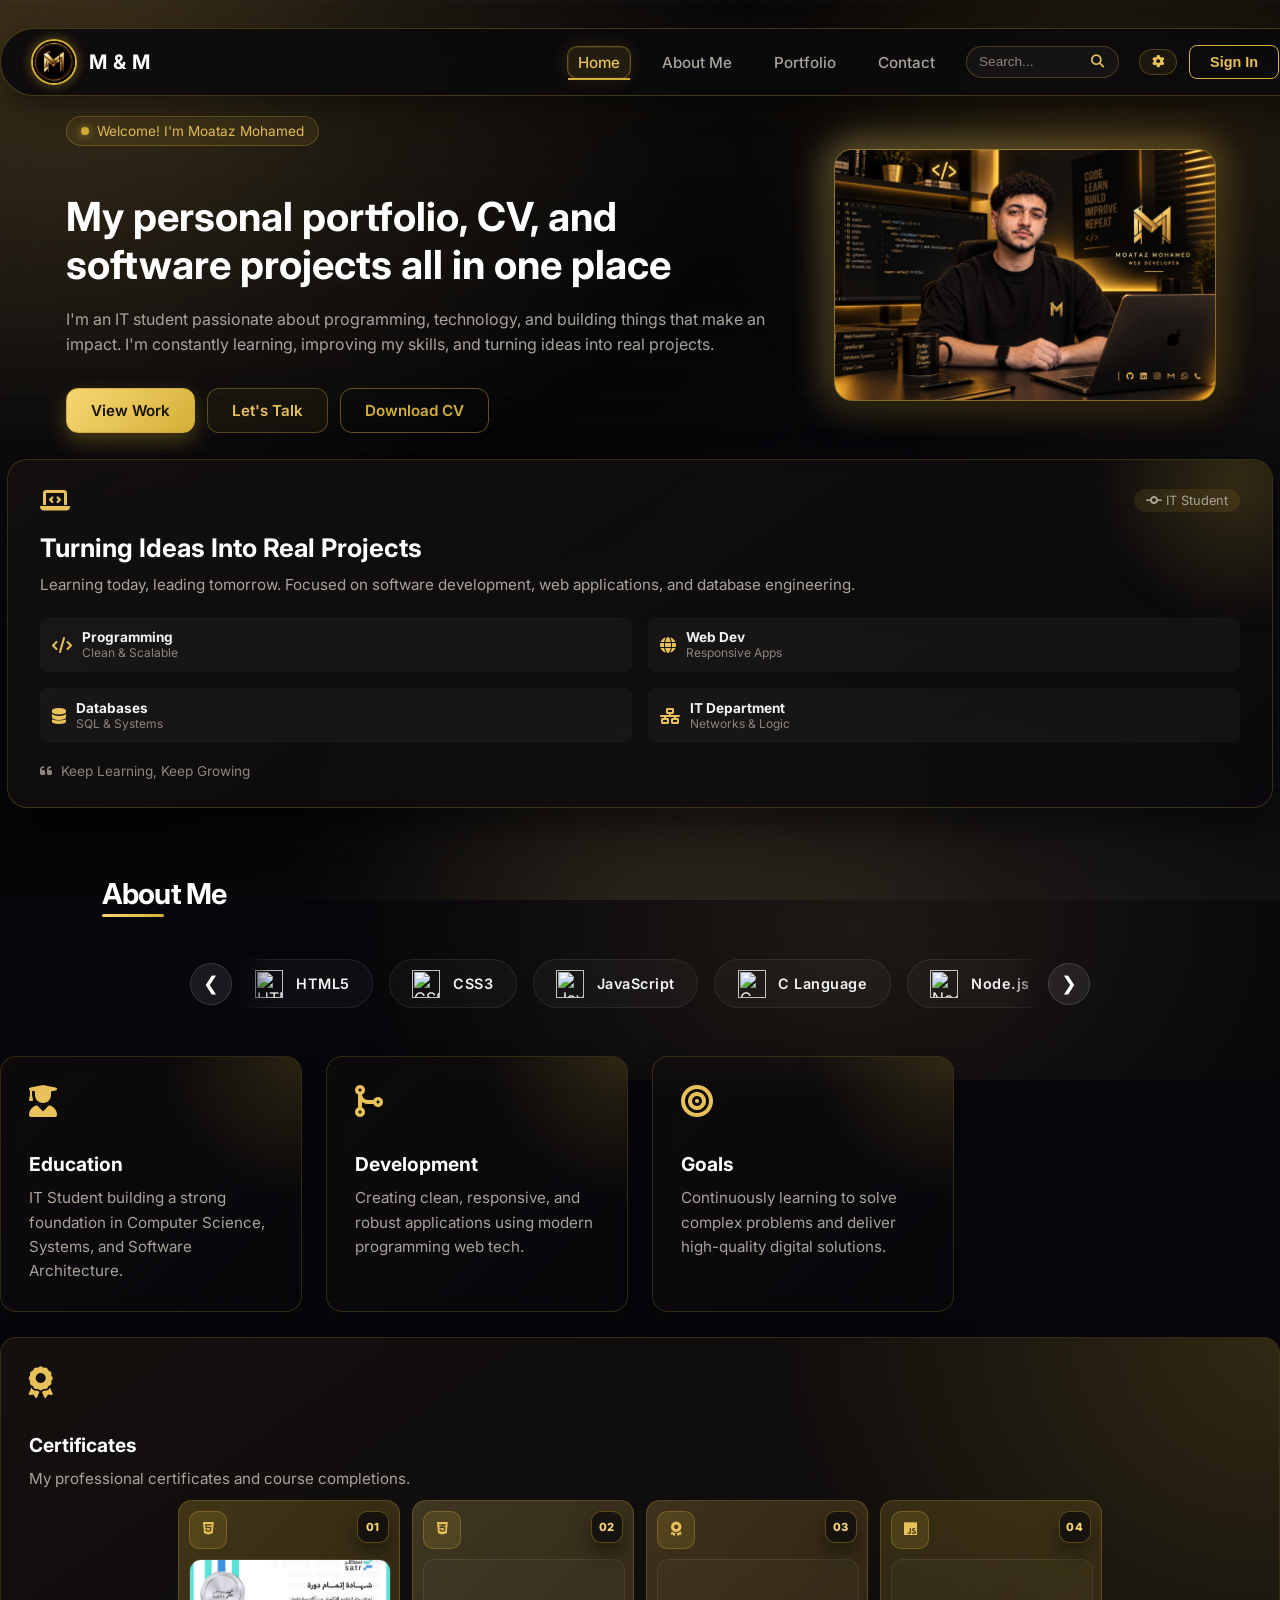
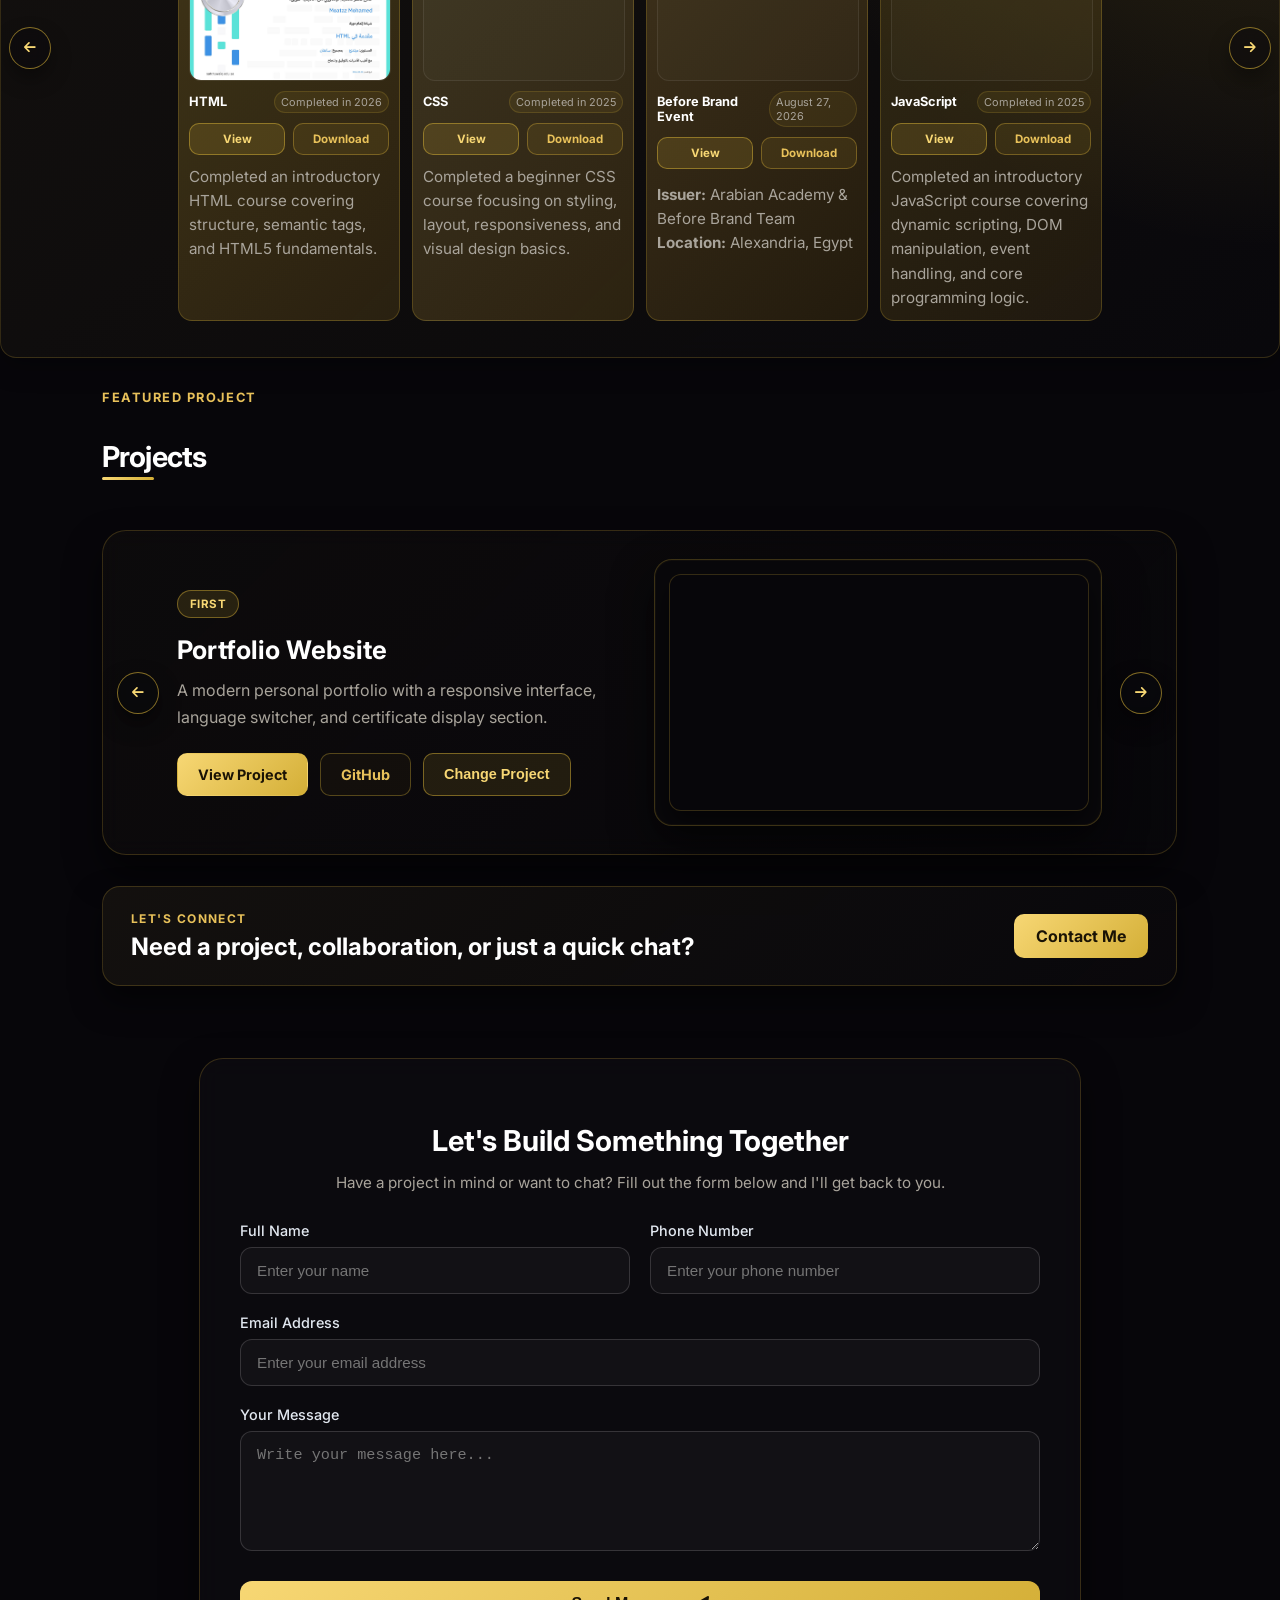
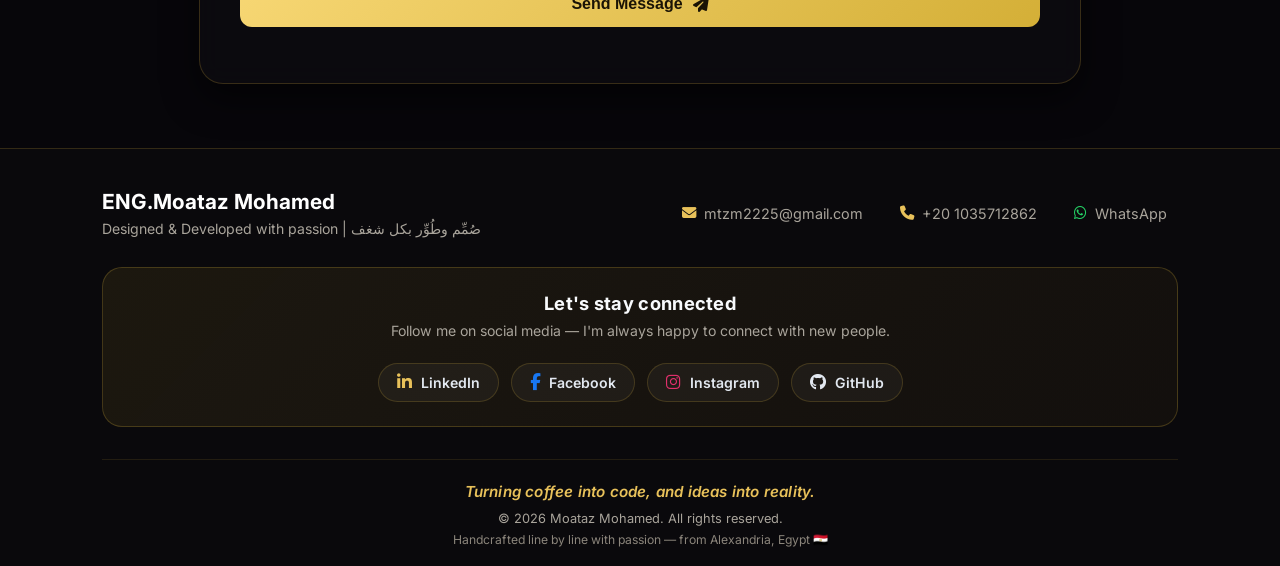
==== commit c3d2e894: "add light and dark mode toggle" ====
--- a/index.html
+++ b/index.html
@@ -66,7 +66,7 @@
     <meta property="og:description" content="Explore my secure, interactive web portfolio featuring clean architecture, SonarQube A-Grade quality, dynamic tech stack, and interactive AI modules. Built with HTML5, CSS3, and ES6+ JavaScript." />
     <meta property="og:image" content="https://mtzm2225-ship-it.github.io/portfolio/img/Screenshot%202026-09-21%20163647.png" />
     <meta property="og:image:secure_url" content="https://mtzm2225-ship-it.github.io/portfolio/img/Screenshot%202026-09-21%20163647.png" />
-    <meta property="og:image:type" content="image/png" />
+    <meta property="og:image:type" content="img/Screenshot 2026-09-22 133437.png" />
     <meta property="og:image:width" content="1200" />
     <meta property="og:image:height" content="627" />
     <meta property="og:image:alt" content="Moataz Mohamed Portfolio Preview" />
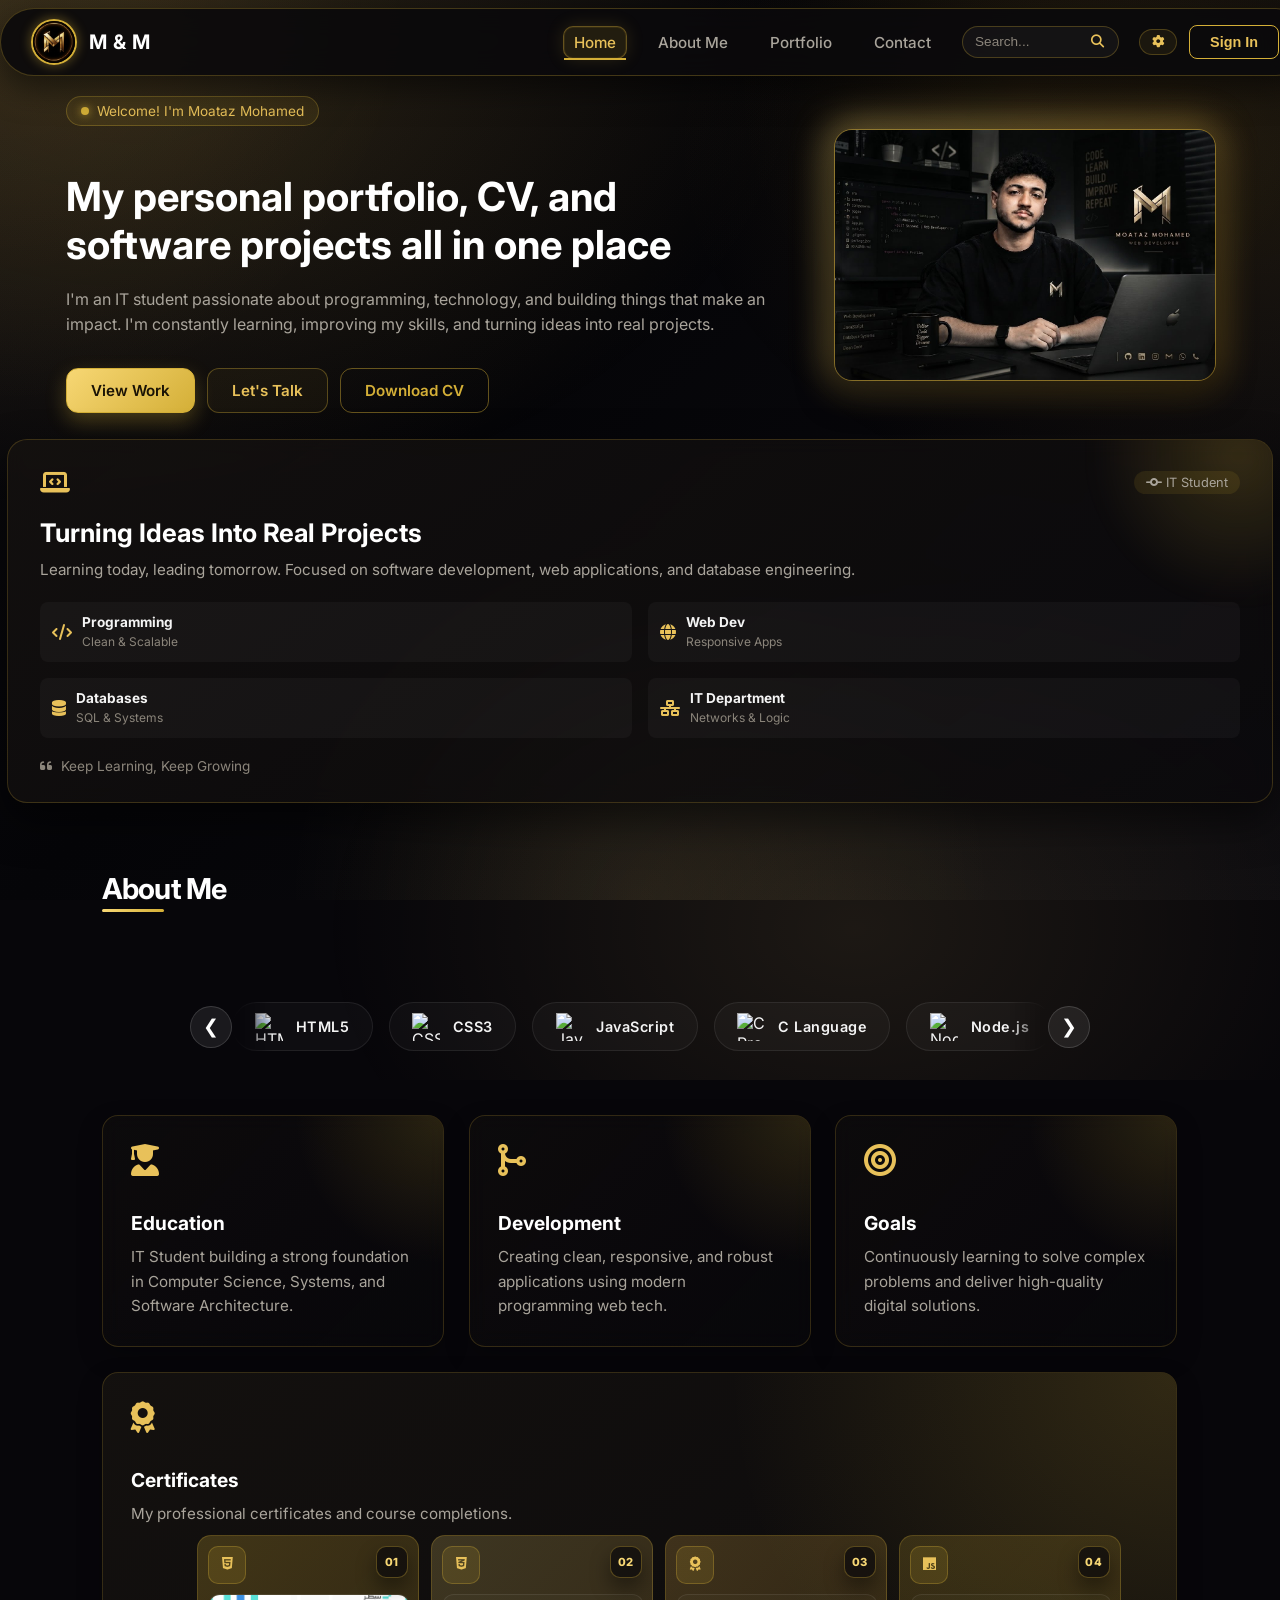
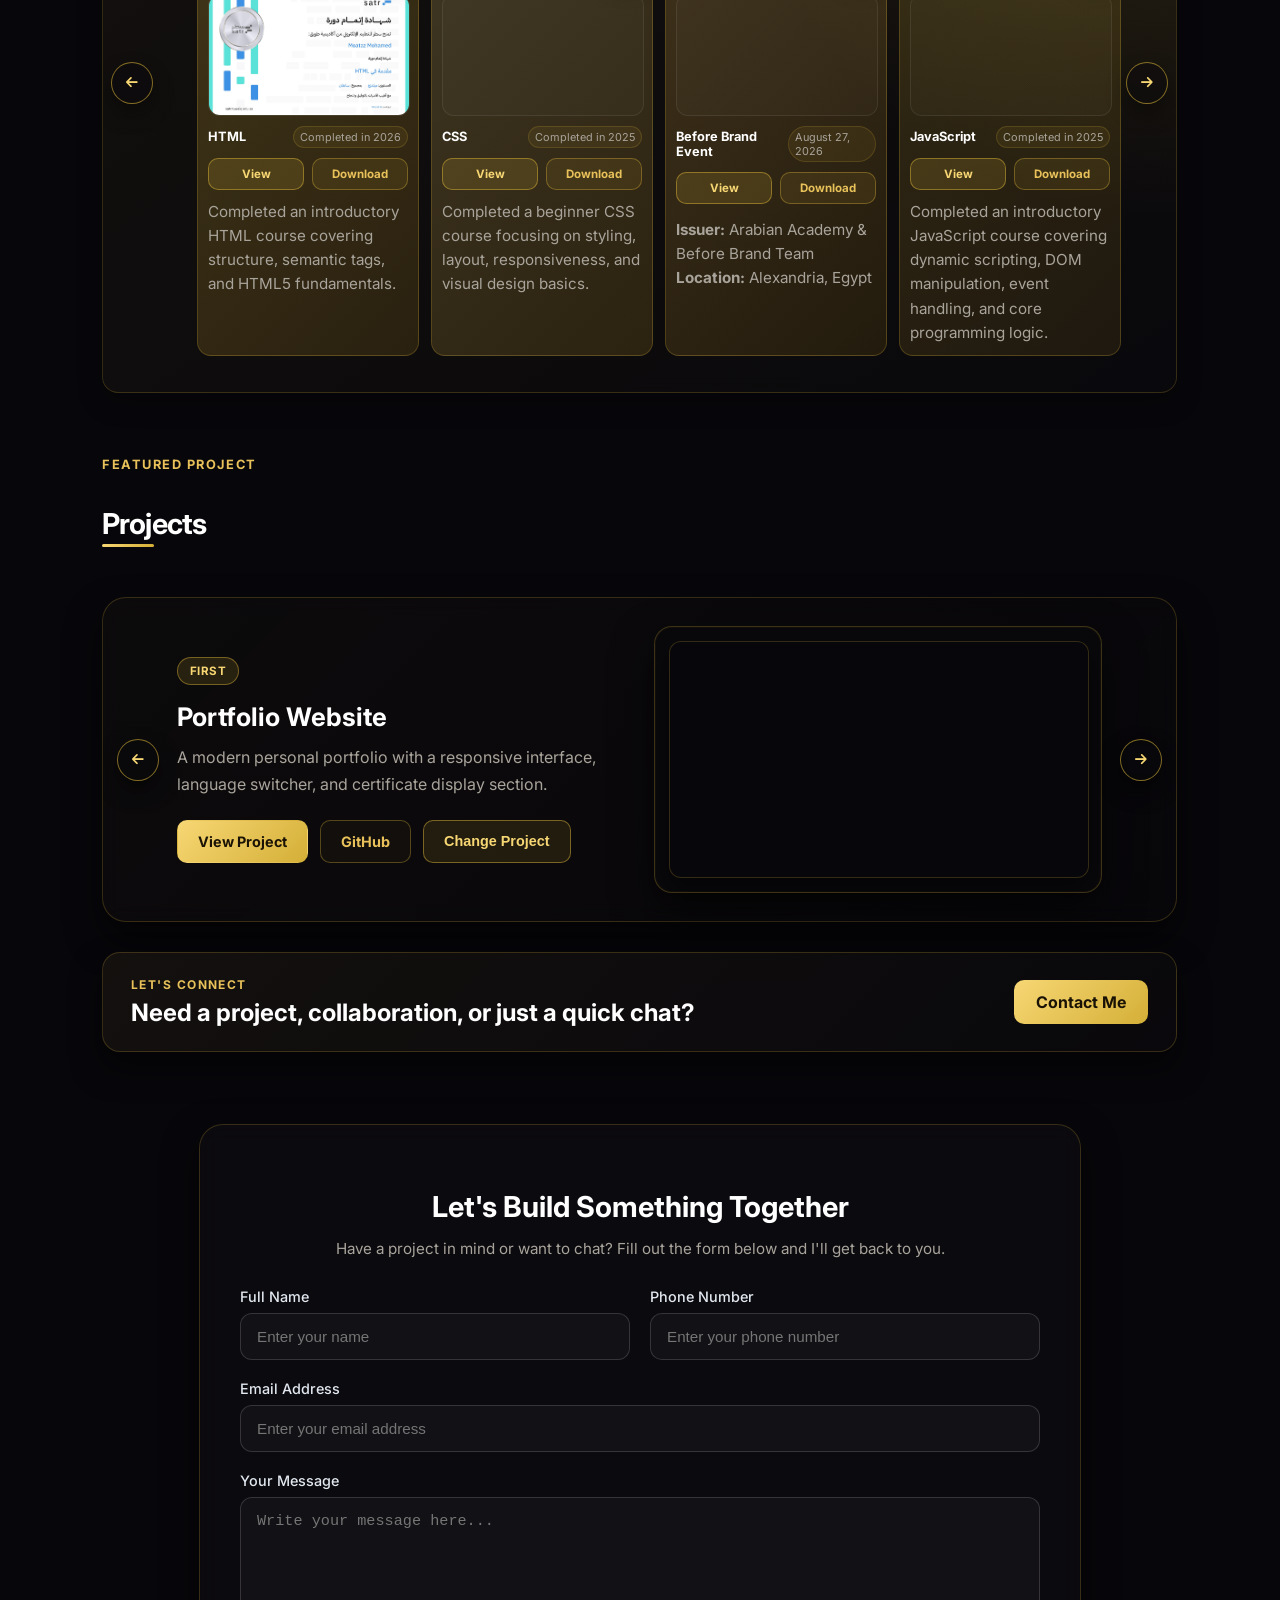
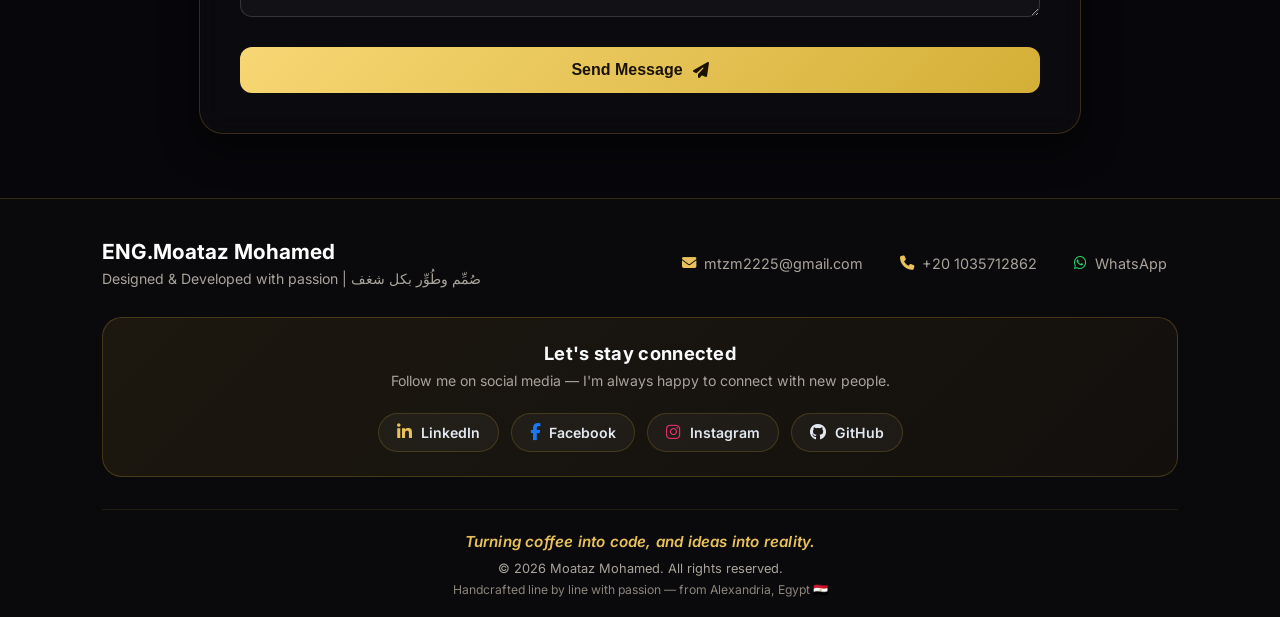
==== commit b9025e08: "add light and dark mode toggle" ====
--- a/index.html
+++ b/index.html
@@ -1,47 +1,4 @@
-﻿﻿<!DOCTYPE html>
-<!-- ============================================================================
-     PORTFOLIO — M & M · Moataz Mohamed
-     الملف: index.html  (الصفحة الوحيدة في الموقع)
-     ============================================================================
-
-     الموقع صفحة واحدة (One Page) — كل الأقسام في الملف ده، والتنقل بينها
-     باللينكات الداخلية (#home / #about / #portfolio / #contact).
-
-     ----------------------------------------------------------------------------
-     الملفات اللي الربط بيها
-     ----------------------------------------------------------------------------
-       • 11.css     → ملف التنسيقات الوحيد (في الـ <head>)
-       • script.js  → ملف الجافاسكربت الوحيد (في آخر الـ <body> وعليه defer)
-       • manifest.json / img/... → الميتاداتا والصور
-
-     ----------------------------------------------------------------------------
-     خريطة الملف (بالترتيب)
-     ----------------------------------------------------------------------------
-       <head>  الميتاداتا والخطوط وملفات التنسيق
-       ├─ طبقات الخلفية التفاعلية (شبكة، هالة، مؤشر الماوس المخصص)
-       ├─ شاشة التحميل (Preloader)
-       ├─ شاشة الاسم اللامع (Name Intro)
-       ├─ <header> الشريط العلوي (لوجو + تنقل + بحث + إعدادات)
-       ├─ نافذة تسجيل الدخول + لوحة المطور (منبثقات)
-       ├─ <main id="home">      → قسم الهيرو
-       ├─ <section id="about">   → عني + سلايدر التقنيات + الشهادات
-       ├─ <section id="portfolio"> → كارت المشروع
-       ├─ <section id="contact">   → شريط التواصل + النموذج
-       └─ <footer>            → بياناتي + التواصل الاجتماعي
-
-     ----------------------------------------------------------------------------
-     قاعدة مهمة للتيم (الترجمة)
-     ----------------------------------------------------------------------------
-     أي نص بيظهر للمستخدم بنحط عليه data-i18n="مفتاح"
-     وحقول الإدخال بنحط عليها data-i18n-placeholder="مفتاح"
-
-     والمفتاح ده لازم يكون موجود في script.js (القسم 1) في النسختين:
-       ar: { مفتاح: 'النص العربي' }
-       en: { مفتاح: 'English text' }
-
-     لو نسيت أي واحدة من التلاتة، النص هيفضل زي ما هو أو يطلع فاضي.
-     النصوص الثابتة (زي الإيميل والأسماء) مش محتاجة data-i18n.
-     ============================================================================ -->
+﻿<!DOCTYPE html>
 <html lang="ar" dir="rtl">
 <head>
 
@@ -54,7 +11,7 @@
     <meta name="author" content="Moataz Mohamed">
     <meta property="article:author" content="Moataz Mohamed" />
     <meta property="article:published_time" content="2026-09-21T00:00:00+00:00" />
-    <meta property="og:image" content="img/Screenshot 2026-09-22 133437.png">
+
     <!-- وصف محركات البحث (Google) -->
     <meta name="description" content="Explore my secure, interactive web portfolio featuring clean architecture, SonarQube A-Grade quality, dynamic tech stack, and interactive AI modules. Built with HTML5, CSS3, and ES6+ JavaScript.">
     <meta name="keywords" content="Moataz Mohamed, معتز محمد, Frontend Developer, Web Developer, Portfolio, JavaScript, Web Security">
@@ -66,11 +23,11 @@
     <meta property="og:description" content="Explore my secure, interactive web portfolio featuring clean architecture, SonarQube A-Grade quality, dynamic tech stack, and interactive AI modules. Built with HTML5, CSS3, and ES6+ JavaScript." />
     <meta property="og:image" content="https://mtzm2225-ship-it.github.io/portfolio/img/Screenshot%202026-09-21%20163647.png" />
     <meta property="og:image:secure_url" content="https://mtzm2225-ship-it.github.io/portfolio/img/Screenshot%202026-09-21%20163647.png" />
-    <meta property="og:image:type" content="img/Screenshot 2026-09-22 133437.png" />
+    <meta property="og:image:type" content="image/png" />
     <meta property="og:image:width" content="1200" />
     <meta property="og:image:height" content="627" />
     <meta property="og:image:alt" content="Moataz Mohamed Portfolio Preview" />
- 
+
     <!-- Twitter / X Meta Tags -->
     <meta name="twitter:card" content="summary_large_image" />
     <meta name="twitter:url" content="https://mtzm2225-ship-it.github.io/portfolio/" />
@@ -98,10 +55,7 @@
       crossorigin="anonymous" 
       referrerpolicy="no-referrer" />
 
-    <!-- ====================================================================
-         ملف التنسيقات الرئيسي (الوحيد)
-         كل التنسيقات في 11.css — وفيها فهرس كامل في أول الملف
-         ==================================================================== -->
+    <!-- ملف التنسيقات الرئيسي -->
     <link rel="stylesheet" href="11.css">
 
     <!-- Google Analytics (gtag.js) -->
@@ -119,71 +73,9 @@
 <body>
 
     <!-- ====================================================================
-         طبقات الخلفية التفاعلية «الخيالية البرمجية»
-         --------------------------------------------------------------------
-         • .bg-scanlines — خطوط ماسحة بتعدّي ببطء على الخلفية
-         • .bg-grid-glow — شبكة كود بتضيء حوالي الماوس
-         • .cursor-aura  — هالة ذهبية بتجري ورا الماوس
-         • .cursor-ring  — حلقة بتنطق عند الحركة السريعة/الكليك
-
-         كلها pointer-events: none عشان ما تلمسش أي تفاعل،
-         وكلها تحت المحتوى. بتتحرّك من script.js وبتتوقف على الأجهزة اللمسية.
-         ==================================================================== -->
-    <div class="bg-scanlines" aria-hidden="true"></div>
-    <div class="bg-grid-glow" aria-hidden="true"></div>
-    <div class="cursor-aura" aria-hidden="true"></div>
-    <div class="cursor-ring" aria-hidden="true"></div>
-    <!-- ====================================================================
-         مؤشر الماوس المخصص (Custom Cursor)
-         --------------------------------------------------------------------
-         مؤشر النظام بيتخفي (cursor: none) وبنسيب مكانه حاجتين متراكبتين:
-
-           .cursor-dot-arrow → سهم ذهبي (الشكل العادي)
-           .cursor-dot-hand  → إيد (بتحل مكان السهم على الزرار واللينكات)
-
-         والاتنين جواهم SVG مش صور — عشان يبقوا حادين على أي مقاس شاشة
-         ومن غير أي طلب ملف خارجي.
-
-         ⚠️ التبديل بين الشكلين (سهم/إيد) واخفاؤهم في حقول الكتابة
-         بيتم من script.js (القسم 15.2) — إحنا هنا بس بنحط الأشكال.
-
-         ملاحظة: على الموبايل/التابلت مفيش ماوس أساسًا، فالكود بتاع
-         المؤشر مبيشتغلش والقسم ده بيتجاهل تمامًا.
-         ==================================================================== -->
-    <div class="cursor-dot" aria-hidden="true">
-        <svg class="cursor-dot-arrow" viewBox="0 0 22 22" fill="none" xmlns="http://www.w3.org/2000/svg" aria-hidden="true">
-            <defs>
-                <linearGradient id="cursorArrowFill" x1="0" y1="0" x2="0" y2="1">
-                    <stop offset="0%" stop-color="#fff4cf" />
-                    <stop offset="45%" stop-color="#f6c344" />
-                    <stop offset="100%" stop-color="#c99a1e" />
-                </linearGradient>
-            </defs>
-            <!-- جسم السهم: زوايا حادة زي مؤشر محرر الأكواد -->
-            <path d="M1 1 L1 17.2 L5.35 13.05 L8.1 19.6 L11.1 18.25 L8.4 11.85 L14.6 11.65 Z"
-                  fill="url(#cursorArrowFill)"
-                  stroke="#0a090c"
-                  stroke-width="1.1"
-                  stroke-linejoin="round" />
-        </svg>
-
-        <!-- أيقونة الإيد الصغيرة: بتظهر لما نعدّي على زرار أو لينك -->
-        <svg class="cursor-dot-hand" viewBox="0 0 24 24" fill="none" xmlns="http://www.w3.org/2000/svg" aria-hidden="true">
-            <!-- كف الإيد -->
-            <path d="M9.2 11.4V5.6a1.4 1.4 0 0 1 2.8 0v5.2m0-1.2V4.4a1.4 1.4 0 0 1 2.8 0v6.3m0-2.1a1.35 1.35 0 0 1 2.7 0v6.6m-8.3-3.8V7.6a1.35 1.35 0 0 0-2.7 0v7.6c0 3 2.4 5.4 5.4 5.4h2.3c2.6 0 4.7-2.1 4.7-4.7v-4.6"
-                  fill="#f6c344"
-                  stroke="#0a090c"
-                  stroke-width="1.2"
-                  stroke-linecap="round"
-                  stroke-linejoin="round" />
-            <!-- لمعة بيضا صغيرة عشان الإيد تبان عليها الإضاءة -->
-            <path d="M10.6 6.4v3.2"
-                  stroke="#fff4cf"
-                  stroke-width="1"
-                  stroke-linecap="round"
-                  opacity="0.85" />
-        </svg>
-    </div>
+         (تمت إزالة طبقات توهج الماوس) — الصفحة نضيفة من غير أي عنصر عائم
+         على الجانبين
+         ==================================================================== -->
 
     <!-- ====================================================================
          شاشة التحميل (Preloader)
@@ -192,19 +84,19 @@
     <div id="preloader" class="space-theme">
         <div class="loader-content">
             <div class="stars-overlay"></div>
-
+            
             <div class="circular-wrapper">
                 <div class="logo-container">
                     <img src="img/WhatsApp Image 2026-09-2ن2 at 12.20.03 PM.jpeg" alt="M&M Logo" class="space-logo">
                 </div>
-
+                
                 <div class="orbit-ring ring-1"></div>
                 <div class="orbit-ring ring-2"></div>
                 <div class="orbit-ring ring-3"></div>
-
+                
                 <div class="space-glow"></div>
             </div>
-
+            
             <div class="loader-status">
                 <span>Loading System...</span>
                 <div class="status-bar"></div>
@@ -325,24 +217,7 @@
     </div>
 
     <!-- ====================================================================
-         قسم الهيرو (Hero) — أول حاجة يشوفها الزائر
-         --------------------------------------------------------------------
-         مبني من جزئين:
-
-         1) .hero-top-row → صف فيه:
-              • .hero-text-content  → نص الترحيب + العنوان + الوصف + 3 أزرار
-              • .hero-image-wrapper → صورة الشخص
-         2) .hero-visual-card → كارت زجاجي تحيهم فيه:
-              • تاج "طالب IT"
-              • عنوان "تحويل الأفكار..." + وصف
-              • شبكة المهارات الأربعة
-              • حكمة في الآخر
-         الرابط #home هو اللي بيتفتح أول حاجة (من script.js - قسم 14)،
-         ولينك "الرئيسية" في الشريط بيودي له.
-
-         data-reveal → كلاس أنيميشن الظهور عند النزول
-                       (شوف script.js قسم 15.0 و 11.css قسم 12)
-                       القيم: up / right / zoom
+         قسم الهيرو (Hero) — أول حاجة يشوفها الزائر: الترحيب والعنوان
          ==================================================================== -->
     <main class="hero-section" id="home">
         <div class="hero-top-row">
@@ -379,7 +254,7 @@
 
             <div class="hero-image-wrapper" data-reveal="right">
                 <div class="cyber-glow"></div>
-                <img src="img/img/WhatsApp Image 2026-09-23 at 11.33.07 AM.jpeg" alt="Moataz Mohamed" class="hero-standalone-img" decoding="async" fetchpriority="high">
+                <img src="img/WhatsApp Image 2026-09-22 at 12.24.34 PM.jpeg" alt="Moataz Mohamed" class="hero-standalone-img" decoding="async" fetchpriority="high">
             </div>
         </div>
 
@@ -456,26 +331,7 @@
 
 
 
-    <!-- ====================================================================
-         شريط التقنيات (Tech Slider)
-         --------------------------------------------------------------------
-         سلايدر أفقي فيه 8 كروت، 4 بس بيظهروا في الشاشة.
-         للتنقل: زر السهم الأيسر (prev) أو الأيمن (next).
-
-         ⚠️ ملاحظة مهمة للتيم: ظهور 4 كروت بس ده **مقصود** مش عيب —
-         عرض السلايدر (max 900px) أصغر من مجموع الكروت (‏~1267px)،
-         والكروت الباقية بتظهر لما تدوس على الأسهم.
-         وفي 11.css في "قناع تلاشي" على الأطراف بيفهمك إن في كروت زيادة.
-
-         ─ كيف تضيف تقنية جديدة؟ ─
-         انسخ أي .tech-card-slim وغيّر:
-           • src  → مسار اللوجو (من devicon أو أي مكان)
-           • alt  → وصف الصورة (مهم للـ SEO وإمكانية الوصول)
-           • الاسم جوه .tech-name
-         مش محتاج تعدل JS — السلايدر بيقرا الكروت من الصفحة مباشرة.
-
-         النصوص هنا مفيهاش data-i18n لأن أسماء التقنيات أعلام (نفس الشكل في اللغتين).
-         ==================================================================== -->
+<section class="tech-slider-section" data-reveal="up">
 
 
   <div class="slider-wrapper">
@@ -571,32 +427,6 @@
                     </button>
                 </div>
 
-    <!-- ====================================================================
-         كروت الشهادات (Certificates)
-         --------------------------------------------------------------------
-         كل شهادة عبارة عن .certificate-item وبتتكون من:
-           .certificate-number      → رقم الشهادة (01 / 02 / ...).
-           .certificate-icon        → أيقونة النوع (HTML / CSS / JS ...)
-           .certificate-thumb       → صورة الشهادة
-           .certificate-text        → الاسم و".completed" السنة
-           .certificate-actions     → زر "عرض" وزر "تحميل"
-           .certificate-note        → وصف صغير (اختياري)
-           .certificate-meta        → الجهة والمكان (اختياري)
-
-         ─ كيف تضيف شهادة جديدة؟ ─
-         انسخ أي .certificate-item كاملة وعدّل:
-           • img src / href  → مسار الصورة (نفسه في العرض والتحميل)
-           • أيقونة fa-brands / fa-solid
-           • الرقم في .certificate-number
-           • النصوص (وافتكر تضيف مفاتيحها في script.js قسم 1 في ar و en)
-
-         ⚠️ الصور هنا عليها loading="lazy" — يعني مش بتتحمّل غير لما
-         الزائر ينزل عندها. ده بيخلي أول تحميل للصفحة أسرع بكتير.
-         (صورة الهيرو العكس — عليها fetchpriority="high" عشان تبان فورًا)
-
-         أسهم التمرير (.scroll-btn) بتزحزح القايمة — الكود في القسم 13
-         من script.js.
-         ==================================================================== -->
                 <div class="certificates-list">
                     <div class="certificate-item">
                         <div class="certificate-number">01</div>
@@ -693,25 +523,7 @@
 
 
 
-    <!-- ====================================================================
-         قسم المشاريع (Portfolio)
-         --------------------------------------------------------------------
-         كارت واحد كبير بيعرض مشروع في المرة. البيانات كلها بتيجي من
-         مصفوفة projectData في script.js (قسم 2) مش مكتوبة هنا.
-
-         معنى كده: لو عايز تغير اسم مشروع أو وصفه، عدّل في script.js
-         مش هنا. النصوص اللي هنا هي بس النسخة الافتراضية اللي بتبان
-         في أول لحظة قبل ما الجافاسكربت يشتغل.
-
-         التنقل بين المشاريع:
-           • زر السهم يسار/يمين فوق الكارت (.project-nav-btn)
-           • زر "تغيير المشروع" (.project-btn.change)
-
-         ملاحظة على المعاينة (.preview-window):
-           • مشروع عنده صورة → الكلاس has-image وبتظهر الصورة
-           • مشروع مفيش صورة → كلاس has-image بيتشال، وبيظهر شكل بديل
-             مرسوم بالـ CSS (الشريط والخطوط اللي جوه preview-body)
-         ==================================================================== -->
+    <!-- قسم المشاريع (Portfolio Section) -->
     <section class="portfolio-section" id="portfolio">
         <div class="portfolio-header" data-reveal="up">
             <p class="section-kicker" data-i18n="portfolioKicker">Featured Project</p>
@@ -776,24 +588,8 @@
     </section>
 
     <!-- ====================================================================
-         نموذج التواصل (Contact Form)
-         --------------------------------------------------------------------
-         الإرسال عبر خدمة Formspree (action = رابط الفورم بتاعك).
-         مفيش أي كود سيرفر من ناحيتنا — الخدمة بتستقبل البيانات
-         وتبعتها على الإيميل المسجّل عندهم.
-
-         ⚠️ لو عايز تغير الإيميل اللي بتيجي عليه الرسايل:
-         ده بيتعمل من لوحة تحكم Formspree مش من الكود.
-
-         حقول النموذج:
-           name    → الاسم (مطلوب)
-           phone   → التليفون (اختياري)
-           _replyto → الإيميل (مطلوب)
-                      الـ _replyto ده اسم خاص بـ Formspree:
-                      بيعرفها إن ده عنوان الرد على الرسالة
-           message → نص الرسالة (مطلوب)
-
-         النصوص هنا مش مترجمة (data-i18n مش موجودة) — قسم إنجليزي بس.
+         نموذج التواصل المفصل (Contact Form)
+         بيتم إرساله عبر خدمة Formspree
          ==================================================================== -->
     <section class="contact-section" id="contact-form-section">
         <div class="contact-container" data-reveal="up">
@@ -873,12 +669,6 @@
                 Follow me on social media — I'm always happy to connect with new people.
             </p>
 
-        <!-- ================================================================
-             أزرار مواقع التواصل — كل واحد بياخد كلاس بلونه الرسمي
-             (linkedin / facebook / instagram / github)
-             عشان الـ CSS يدي كل واحد درجة لونه. الأسماء واللينكات ثابتة
-             (مش مترجمة) لأنها أعلام/أسماء ماركات.
-             ================================================================ -->
             <div class="footer-socials">
                 <a href="https://www.linkedin.com/in/moataz-mohamed-342b32399?utm_source=share_via&amp;utm_content=profile&amp;utm_medium=member_ios"
                    target="_blank" rel="noopener noreferrer" class="social-link linkedin" title="LinkedIn">
@@ -922,12 +712,7 @@
         </div>
     </footer>
 
-    <!-- ====================================================================
-         السبسكريبت الرئيسي (الوحيد)
-         defer = بيتنفّذ بعد ما الصفحة كلها تتحمّل — ده مهم عشان
-         الجافاسكربت بيلاقي كل العناصر موجودة وهو بيشتغل.
-         جواه فهرس كامل لللي بيعمله في أول الملف.
-         ==================================================================== -->
+    <!-- ملف الجافاسكربت الرئيسي -->
     <script src="script.js" defer></script>
 
 </body>
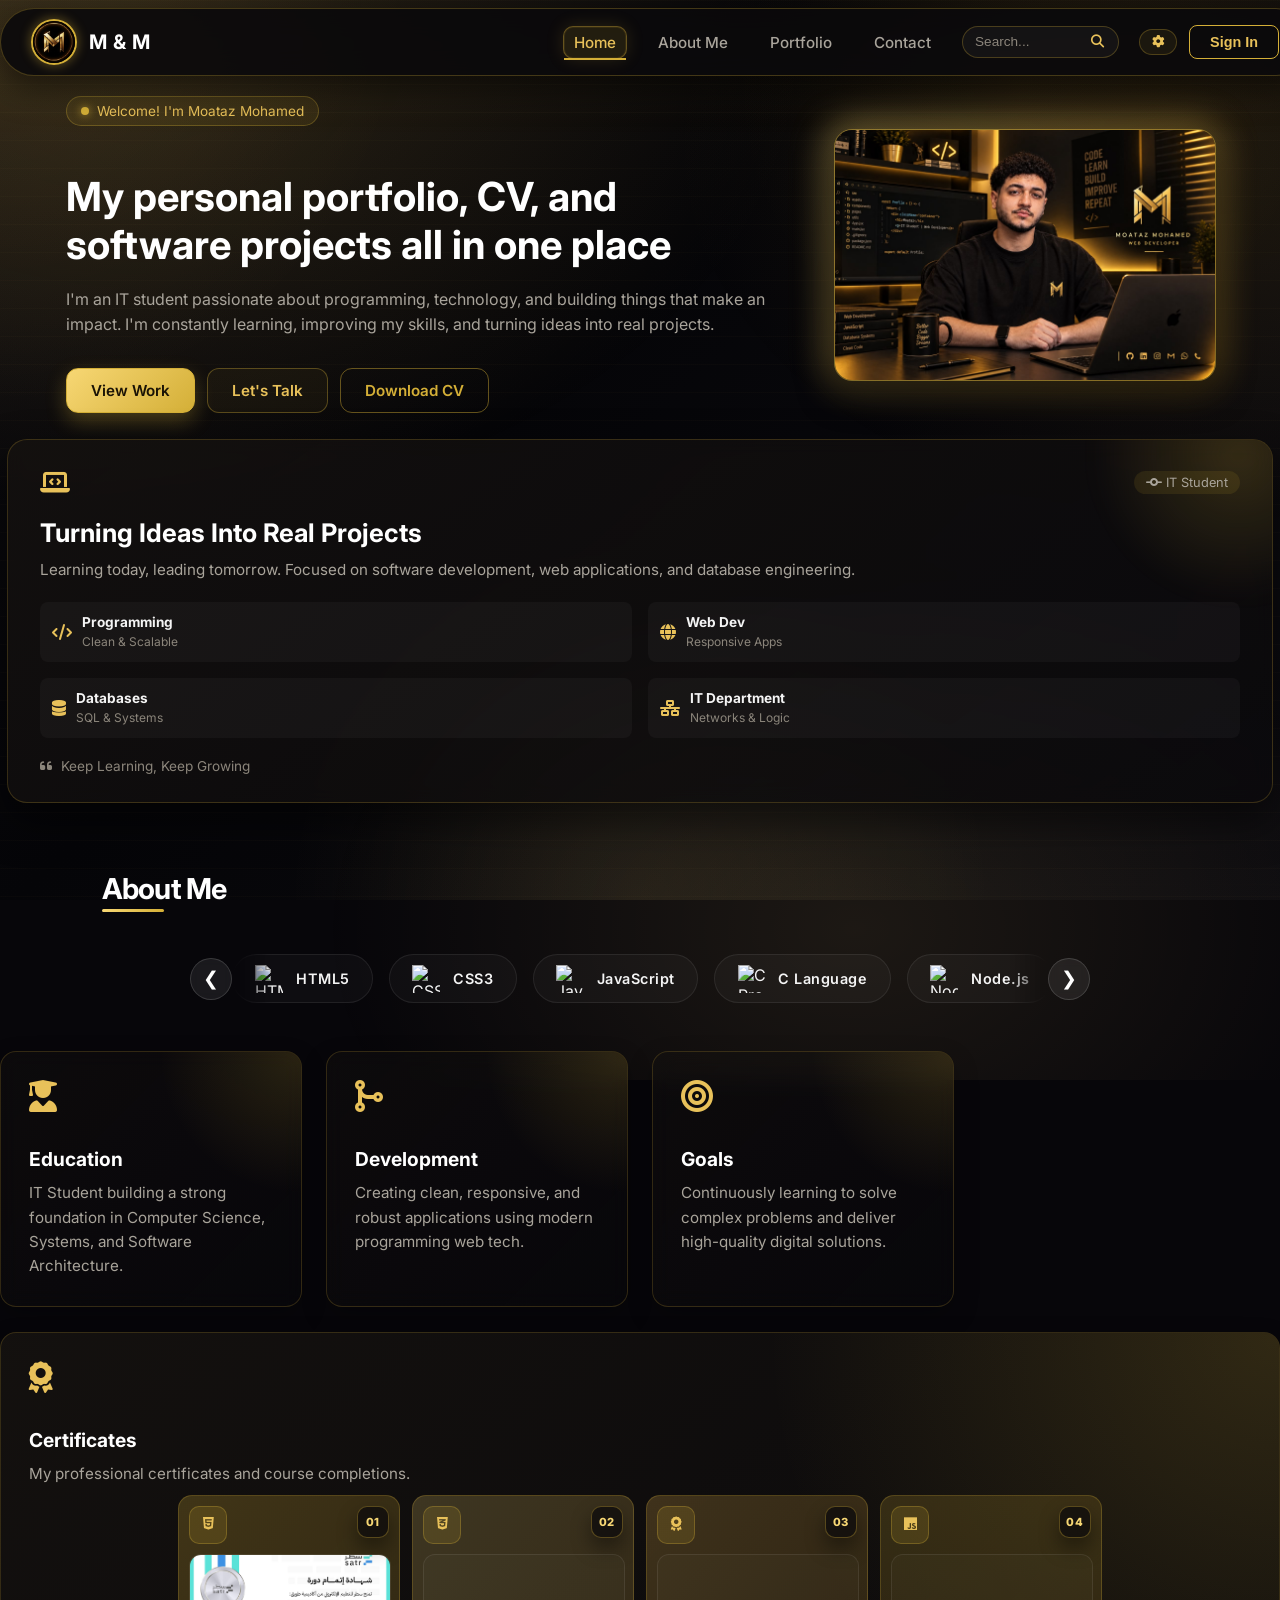
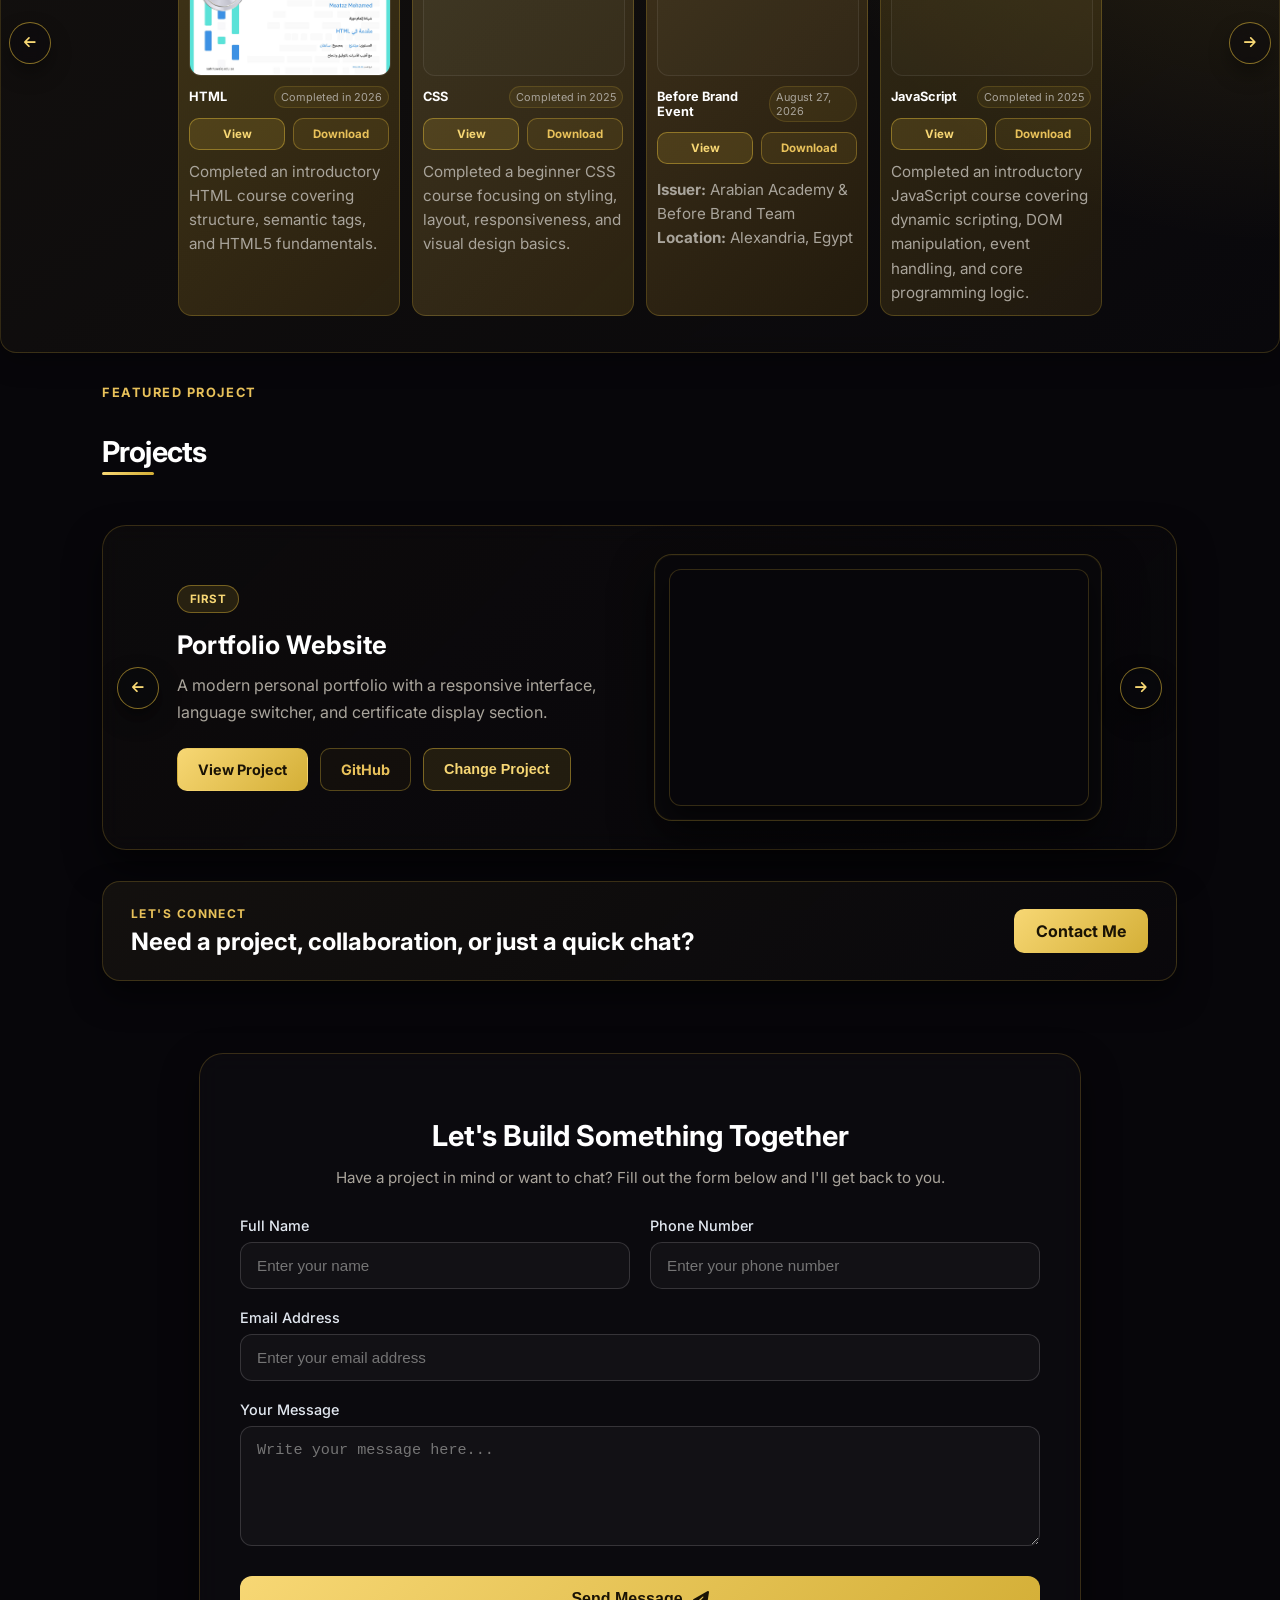
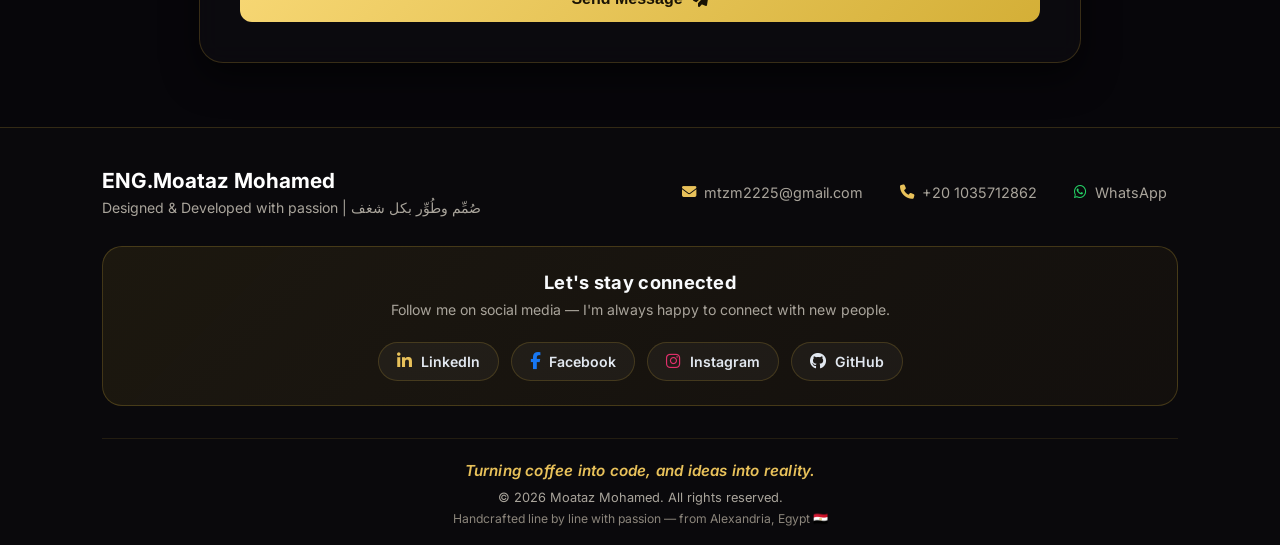
==== commit aff3a3ce: "add light and dark mode toggle" ====
--- a/index.html
+++ b/index.html
@@ -1,4 +1,47 @@
 ﻿<!DOCTYPE html>
+<!-- ============================================================================
+     PORTFOLIO — M & M · Moataz Mohamed
+     الملف: index.html  (الصفحة الوحيدة في الموقع)
+     ============================================================================
+
+     الموقع صفحة واحدة (One Page) — كل الأقسام في الملف ده، والتنقل بينها
+     باللينكات الداخلية (#home / #about / #portfolio / #contact).
+
+     ----------------------------------------------------------------------------
+     الملفات اللي الربط بيها
+     ----------------------------------------------------------------------------
+       • 11.css     → ملف التنسيقات الوحيد (في الـ <head>)
+       • script.js  → ملف الجافاسكربت الوحيد (في آخر الـ <body> وعليه defer)
+       • manifest.json / img/... → الميتاداتا والصور
+
+     ----------------------------------------------------------------------------
+     خريطة الملف (بالترتيب)
+     ----------------------------------------------------------------------------
+       <head>  الميتاداتا والخطوط وملفات التنسيق
+       ├─ طبقات الخلفية التفاعلية (شبكة، هالة، مؤشر الماوس المخصص)
+       ├─ شاشة التحميل (Preloader)
+       ├─ شاشة الاسم اللامع (Name Intro)
+       ├─ <header> الشريط العلوي (لوجو + تنقل + بحث + إعدادات)
+       ├─ نافذة تسجيل الدخول + لوحة المطور (منبثقات)
+       ├─ <main id="home">      → قسم الهيرو
+       ├─ <section id="about">   → عني + سلايدر التقنيات + الشهادات
+       ├─ <section id="portfolio"> → كارت المشروع
+       ├─ <section id="contact">   → شريط التواصل + النموذج
+       └─ <footer>            → بياناتي + التواصل الاجتماعي
+
+     ----------------------------------------------------------------------------
+     قاعدة مهمة للتيم (الترجمة)
+     ----------------------------------------------------------------------------
+     أي نص بيظهر للمستخدم بنحط عليه data-i18n="مفتاح"
+     وحقول الإدخال بنحط عليها data-i18n-placeholder="مفتاح"
+
+     والمفتاح ده لازم يكون موجود في script.js (القسم 1) في النسختين:
+       ar: { مفتاح: 'النص العربي' }
+       en: { مفتاح: 'English text' }
+
+     لو نسيت أي واحدة من التلاتة، النص هيفضل زي ما هو أو يطلع فاضي.
+     النصوص الثابتة (زي الإيميل والأسماء) مش محتاجة data-i18n.
+     ============================================================================ -->
 <html lang="ar" dir="rtl">
 <head>
 
@@ -55,7 +98,10 @@
       crossorigin="anonymous" 
       referrerpolicy="no-referrer" />
 
-    <!-- ملف التنسيقات الرئيسي -->
+    <!-- ====================================================================
+         ملف التنسيقات الرئيسي (الوحيد)
+         كل التنسيقات في 11.css — وفيها فهرس كامل في أول الملف
+         ==================================================================== -->
     <link rel="stylesheet" href="11.css">
 
     <!-- Google Analytics (gtag.js) -->
@@ -73,9 +119,71 @@
 <body>
 
     <!-- ====================================================================
-         (تمت إزالة طبقات توهج الماوس) — الصفحة نضيفة من غير أي عنصر عائم
-         على الجانبين
-         ==================================================================== -->
+         طبقات الخلفية التفاعلية «الخيالية البرمجية»
+         --------------------------------------------------------------------
+         • .bg-scanlines — خطوط ماسحة بتعدّي ببطء على الخلفية
+         • .bg-grid-glow — شبكة كود بتضيء حوالي الماوس
+         • .cursor-aura  — هالة ذهبية بتجري ورا الماوس
+         • .cursor-ring  — حلقة بتنطق عند الحركة السريعة/الكليك
+
+         كلها pointer-events: none عشان ما تلمسش أي تفاعل،
+         وكلها تحت المحتوى. بتتحرّك من script.js وبتتوقف على الأجهزة اللمسية.
+         ==================================================================== -->
+    <div class="bg-scanlines" aria-hidden="true"></div>
+    <div class="bg-grid-glow" aria-hidden="true"></div>
+    <div class="cursor-aura" aria-hidden="true"></div>
+    <div class="cursor-ring" aria-hidden="true"></div>
+    <!-- ====================================================================
+         مؤشر الماوس المخصص (Custom Cursor)
+         --------------------------------------------------------------------
+         مؤشر النظام بيتخفي (cursor: none) وبنسيب مكانه حاجتين متراكبتين:
+
+           .cursor-dot-arrow → سهم ذهبي (الشكل العادي)
+           .cursor-dot-hand  → إيد (بتحل مكان السهم على الزرار واللينكات)
+
+         والاتنين جواهم SVG مش صور — عشان يبقوا حادين على أي مقاس شاشة
+         ومن غير أي طلب ملف خارجي.
+
+         ⚠️ التبديل بين الشكلين (سهم/إيد) واخفاؤهم في حقول الكتابة
+         بيتم من script.js (القسم 15.2) — إحنا هنا بس بنحط الأشكال.
+
+         ملاحظة: على الموبايل/التابلت مفيش ماوس أساسًا، فالكود بتاع
+         المؤشر مبيشتغلش والقسم ده بيتجاهل تمامًا.
+         ==================================================================== -->
+    <div class="cursor-dot" aria-hidden="true">
+        <svg class="cursor-dot-arrow" viewBox="0 0 22 22" fill="none" xmlns="http://www.w3.org/2000/svg" aria-hidden="true">
+            <defs>
+                <linearGradient id="cursorArrowFill" x1="0" y1="0" x2="0" y2="1">
+                    <stop offset="0%" stop-color="#fff4cf" />
+                    <stop offset="45%" stop-color="#f6c344" />
+                    <stop offset="100%" stop-color="#c99a1e" />
+                </linearGradient>
+            </defs>
+            <!-- جسم السهم: زوايا حادة زي مؤشر محرر الأكواد -->
+            <path d="M1 1 L1 17.2 L5.35 13.05 L8.1 19.6 L11.1 18.25 L8.4 11.85 L14.6 11.65 Z"
+                  fill="url(#cursorArrowFill)"
+                  stroke="#0a090c"
+                  stroke-width="1.1"
+                  stroke-linejoin="round" />
+        </svg>
+
+        <!-- أيقونة الإيد الصغيرة: بتظهر لما نعدّي على زرار أو لينك -->
+        <svg class="cursor-dot-hand" viewBox="0 0 24 24" fill="none" xmlns="http://www.w3.org/2000/svg" aria-hidden="true">
+            <!-- كف الإيد -->
+            <path d="M9.2 11.4V5.6a1.4 1.4 0 0 1 2.8 0v5.2m0-1.2V4.4a1.4 1.4 0 0 1 2.8 0v6.3m0-2.1a1.35 1.35 0 0 1 2.7 0v6.6m-8.3-3.8V7.6a1.35 1.35 0 0 0-2.7 0v7.6c0 3 2.4 5.4 5.4 5.4h2.3c2.6 0 4.7-2.1 4.7-4.7v-4.6"
+                  fill="#f6c344"
+                  stroke="#0a090c"
+                  stroke-width="1.2"
+                  stroke-linecap="round"
+                  stroke-linejoin="round" />
+            <!-- لمعة بيضا صغيرة عشان الإيد تبان عليها الإضاءة -->
+            <path d="M10.6 6.4v3.2"
+                  stroke="#fff4cf"
+                  stroke-width="1"
+                  stroke-linecap="round"
+                  opacity="0.85" />
+        </svg>
+    </div>
 
     <!-- ====================================================================
          شاشة التحميل (Preloader)
@@ -84,19 +192,19 @@
     <div id="preloader" class="space-theme">
         <div class="loader-content">
             <div class="stars-overlay"></div>
-            
+
             <div class="circular-wrapper">
                 <div class="logo-container">
                     <img src="img/WhatsApp Image 2026-09-2ن2 at 12.20.03 PM.jpeg" alt="M&M Logo" class="space-logo">
                 </div>
-                
+
                 <div class="orbit-ring ring-1"></div>
                 <div class="orbit-ring ring-2"></div>
                 <div class="orbit-ring ring-3"></div>
-                
+
                 <div class="space-glow"></div>
             </div>
-            
+
             <div class="loader-status">
                 <span>Loading System...</span>
                 <div class="status-bar"></div>
@@ -217,7 +325,24 @@
     </div>
 
     <!-- ====================================================================
-         قسم الهيرو (Hero) — أول حاجة يشوفها الزائر: الترحيب والعنوان
+         قسم الهيرو (Hero) — أول حاجة يشوفها الزائر
+         --------------------------------------------------------------------
+         مبني من جزئين:
+
+         1) .hero-top-row → صف فيه:
+              • .hero-text-content  → نص الترحيب + العنوان + الوصف + 3 أزرار
+              • .hero-image-wrapper → صورة الشخص
+         2) .hero-visual-card → كارت زجاجي تحيهم فيه:
+              • تاج "طالب IT"
+              • عنوان "تحويل الأفكار..." + وصف
+              • شبكة المهارات الأربعة
+              • حكمة في الآخر
+         الرابط #home هو اللي بيتفتح أول حاجة (من script.js - قسم 14)،
+         ولينك "الرئيسية" في الشريط بيودي له.
+
+         data-reveal → كلاس أنيميشن الظهور عند النزول
+                       (شوف script.js قسم 15.0 و 11.css قسم 12)
+                       القيم: up / right / zoom
          ==================================================================== -->
     <main class="hero-section" id="home">
         <div class="hero-top-row">
@@ -254,7 +379,7 @@
 
             <div class="hero-image-wrapper" data-reveal="right">
                 <div class="cyber-glow"></div>
-                <img src="img/WhatsApp Image 2026-09-22 at 12.24.34 PM.jpeg" alt="Moataz Mohamed" class="hero-standalone-img" decoding="async" fetchpriority="high">
+                <img src="img/img/WhatsApp Image 2026-09-23 at 11.33.07 AM.jpeg" alt="Moataz Mohamed" class="hero-standalone-img" decoding="async" fetchpriority="high">
             </div>
         </div>
 
@@ -331,7 +456,26 @@
 
 
 
-<section class="tech-slider-section" data-reveal="up">
+    <!-- ====================================================================
+         شريط التقنيات (Tech Slider)
+         --------------------------------------------------------------------
+         سلايدر أفقي فيه 8 كروت، 4 بس بيظهروا في الشاشة.
+         للتنقل: زر السهم الأيسر (prev) أو الأيمن (next).
+
+         ⚠️ ملاحظة مهمة للتيم: ظهور 4 كروت بس ده **مقصود** مش عيب —
+         عرض السلايدر (max 900px) أصغر من مجموع الكروت (‏~1267px)،
+         والكروت الباقية بتظهر لما تدوس على الأسهم.
+         وفي 11.css في "قناع تلاشي" على الأطراف بيفهمك إن في كروت زيادة.
+
+         ─ كيف تضيف تقنية جديدة؟ ─
+         انسخ أي .tech-card-slim وغيّر:
+           • src  → مسار اللوجو (من devicon أو أي مكان)
+           • alt  → وصف الصورة (مهم للـ SEO وإمكانية الوصول)
+           • الاسم جوه .tech-name
+         مش محتاج تعدل JS — السلايدر بيقرا الكروت من الصفحة مباشرة.
+
+         النصوص هنا مفيهاش data-i18n لأن أسماء التقنيات أعلام (نفس الشكل في اللغتين).
+         ==================================================================== -->
 
 
   <div class="slider-wrapper">
@@ -427,6 +571,32 @@
                     </button>
                 </div>
 
+    <!-- ====================================================================
+         كروت الشهادات (Certificates)
+         --------------------------------------------------------------------
+         كل شهادة عبارة عن .certificate-item وبتتكون من:
+           .certificate-number      → رقم الشهادة (01 / 02 / ...).
+           .certificate-icon        → أيقونة النوع (HTML / CSS / JS ...)
+           .certificate-thumb       → صورة الشهادة
+           .certificate-text        → الاسم و".completed" السنة
+           .certificate-actions     → زر "عرض" وزر "تحميل"
+           .certificate-note        → وصف صغير (اختياري)
+           .certificate-meta        → الجهة والمكان (اختياري)
+
+         ─ كيف تضيف شهادة جديدة؟ ─
+         انسخ أي .certificate-item كاملة وعدّل:
+           • img src / href  → مسار الصورة (نفسه في العرض والتحميل)
+           • أيقونة fa-brands / fa-solid
+           • الرقم في .certificate-number
+           • النصوص (وافتكر تضيف مفاتيحها في script.js قسم 1 في ar و en)
+
+         ⚠️ الصور هنا عليها loading="lazy" — يعني مش بتتحمّل غير لما
+         الزائر ينزل عندها. ده بيخلي أول تحميل للصفحة أسرع بكتير.
+         (صورة الهيرو العكس — عليها fetchpriority="high" عشان تبان فورًا)
+
+         أسهم التمرير (.scroll-btn) بتزحزح القايمة — الكود في القسم 13
+         من script.js.
+         ==================================================================== -->
                 <div class="certificates-list">
                     <div class="certificate-item">
                         <div class="certificate-number">01</div>
@@ -523,7 +693,25 @@
 
 
 
-    <!-- قسم المشاريع (Portfolio Section) -->
+    <!-- ====================================================================
+         قسم المشاريع (Portfolio)
+         --------------------------------------------------------------------
+         كارت واحد كبير بيعرض مشروع في المرة. البيانات كلها بتيجي من
+         مصفوفة projectData في script.js (قسم 2) مش مكتوبة هنا.
+
+         معنى كده: لو عايز تغير اسم مشروع أو وصفه، عدّل في script.js
+         مش هنا. النصوص اللي هنا هي بس النسخة الافتراضية اللي بتبان
+         في أول لحظة قبل ما الجافاسكربت يشتغل.
+
+         التنقل بين المشاريع:
+           • زر السهم يسار/يمين فوق الكارت (.project-nav-btn)
+           • زر "تغيير المشروع" (.project-btn.change)
+
+         ملاحظة على المعاينة (.preview-window):
+           • مشروع عنده صورة → الكلاس has-image وبتظهر الصورة
+           • مشروع مفيش صورة → كلاس has-image بيتشال، وبيظهر شكل بديل
+             مرسوم بالـ CSS (الشريط والخطوط اللي جوه preview-body)
+         ==================================================================== -->
     <section class="portfolio-section" id="portfolio">
         <div class="portfolio-header" data-reveal="up">
             <p class="section-kicker" data-i18n="portfolioKicker">Featured Project</p>
@@ -588,8 +776,24 @@
     </section>
 
     <!-- ====================================================================
-         نموذج التواصل المفصل (Contact Form)
-         بيتم إرساله عبر خدمة Formspree
+         نموذج التواصل (Contact Form)
+         --------------------------------------------------------------------
+         الإرسال عبر خدمة Formspree (action = رابط الفورم بتاعك).
+         مفيش أي كود سيرفر من ناحيتنا — الخدمة بتستقبل البيانات
+         وتبعتها على الإيميل المسجّل عندهم.
+
+         ⚠️ لو عايز تغير الإيميل اللي بتيجي عليه الرسايل:
+         ده بيتعمل من لوحة تحكم Formspree مش من الكود.
+
+         حقول النموذج:
+           name    → الاسم (مطلوب)
+           phone   → التليفون (اختياري)
+           _replyto → الإيميل (مطلوب)
+                      الـ _replyto ده اسم خاص بـ Formspree:
+                      بيعرفها إن ده عنوان الرد على الرسالة
+           message → نص الرسالة (مطلوب)
+
+         النصوص هنا مش مترجمة (data-i18n مش موجودة) — قسم إنجليزي بس.
          ==================================================================== -->
     <section class="contact-section" id="contact-form-section">
         <div class="contact-container" data-reveal="up">
@@ -669,6 +873,12 @@
                 Follow me on social media — I'm always happy to connect with new people.
             </p>
 
+        <!-- ================================================================
+             أزرار مواقع التواصل — كل واحد بياخد كلاس بلونه الرسمي
+             (linkedin / facebook / instagram / github)
+             عشان الـ CSS يدي كل واحد درجة لونه. الأسماء واللينكات ثابتة
+             (مش مترجمة) لأنها أعلام/أسماء ماركات.
+             ================================================================ -->
             <div class="footer-socials">
                 <a href="https://www.linkedin.com/in/moataz-mohamed-342b32399?utm_source=share_via&amp;utm_content=profile&amp;utm_medium=member_ios"
                    target="_blank" rel="noopener noreferrer" class="social-link linkedin" title="LinkedIn">
@@ -712,7 +922,12 @@
         </div>
     </footer>
 
-    <!-- ملف الجافاسكربت الرئيسي -->
+    <!-- ====================================================================
+         السبسكريبت الرئيسي (الوحيد)
+         defer = بيتنفّذ بعد ما الصفحة كلها تتحمّل — ده مهم عشان
+         الجافاسكربت بيلاقي كل العناصر موجودة وهو بيشتغل.
+         جواه فهرس كامل لللي بيعمله في أول الملف.
+         ==================================================================== -->
     <script src="script.js" defer></script>
 
 </body>
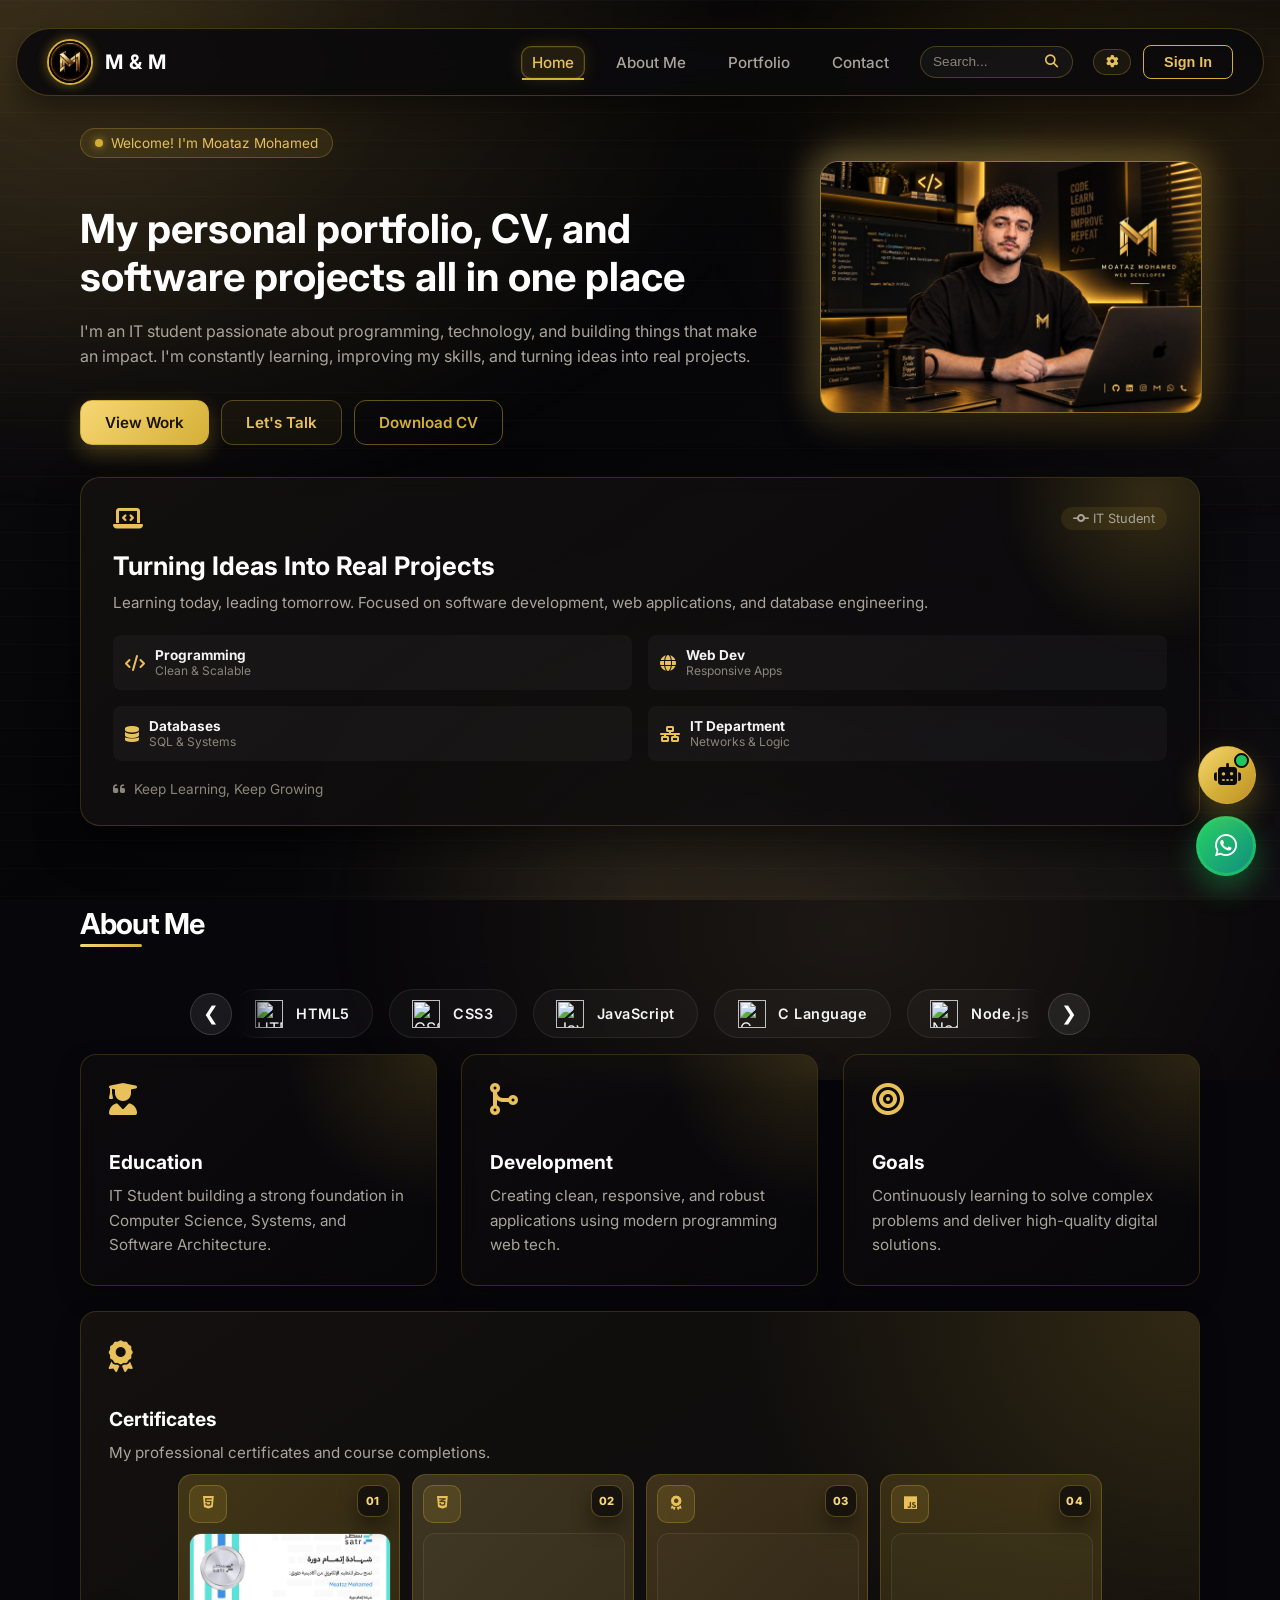
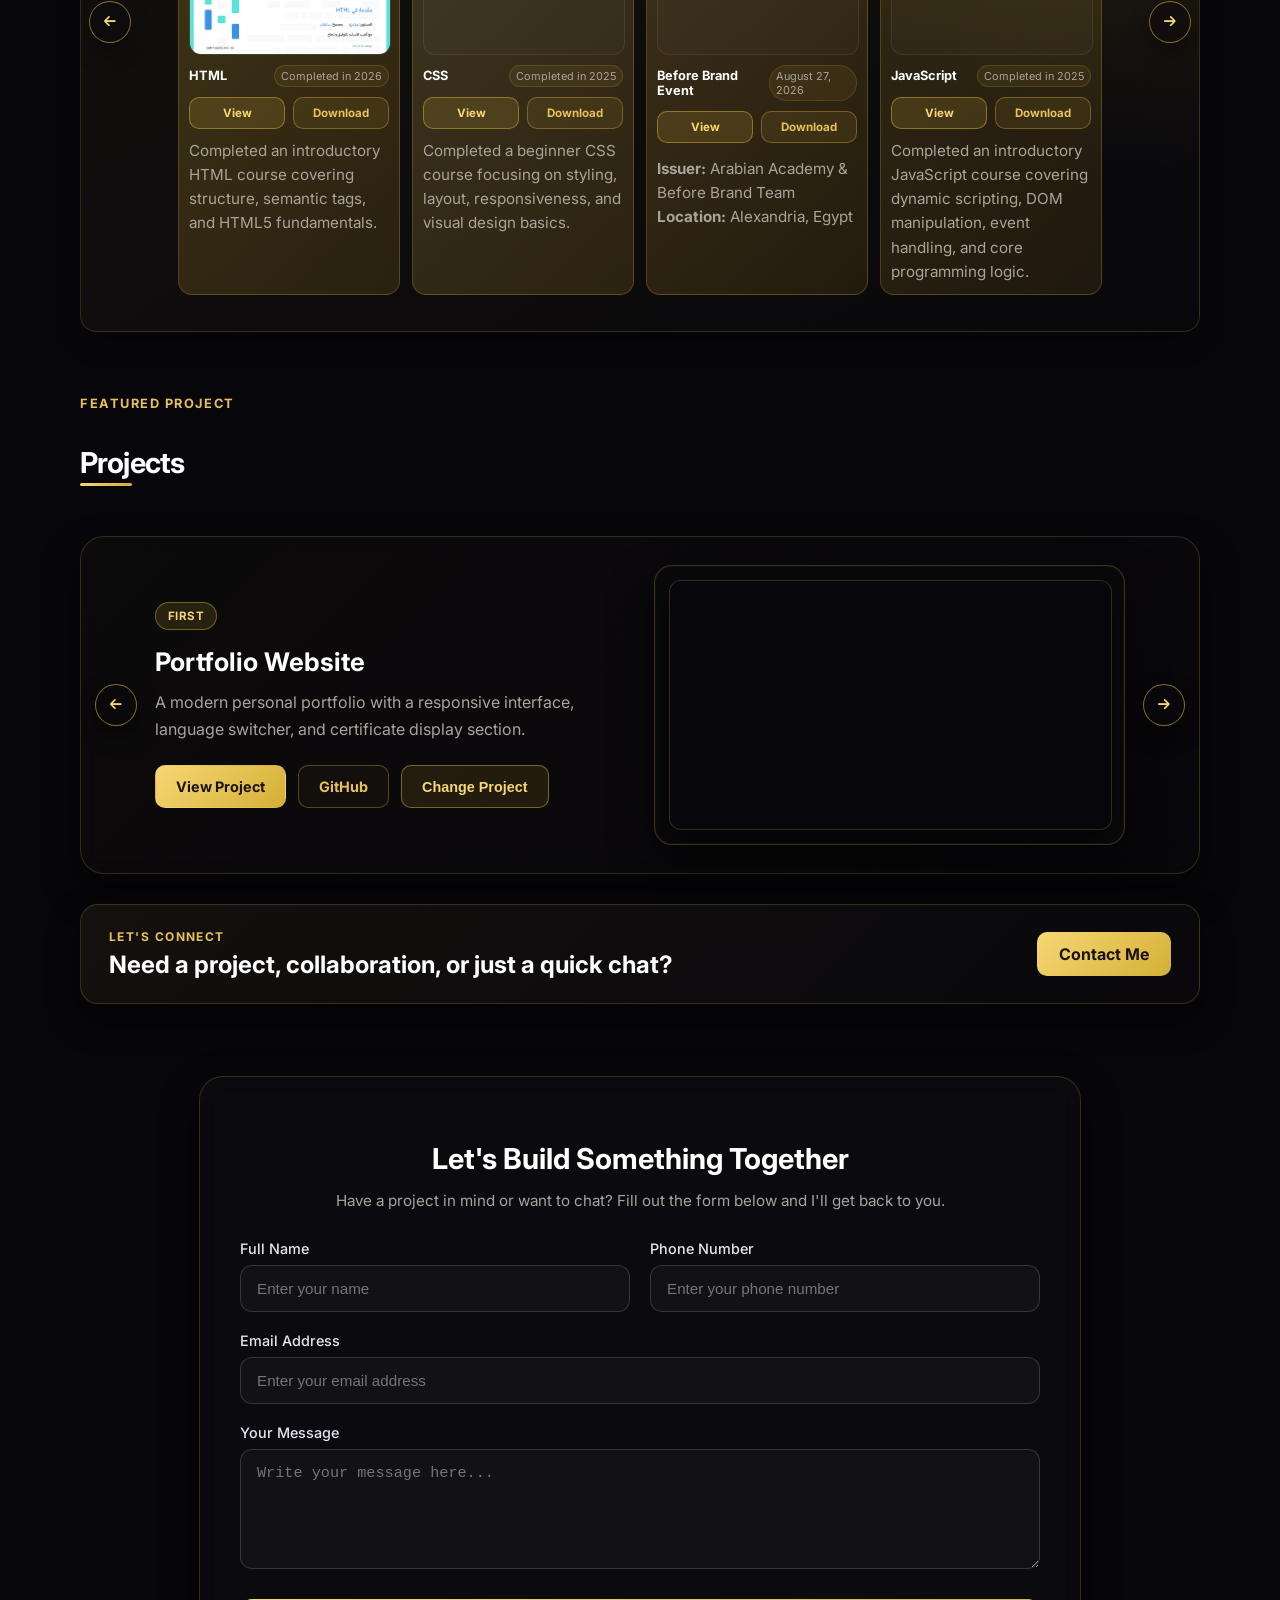
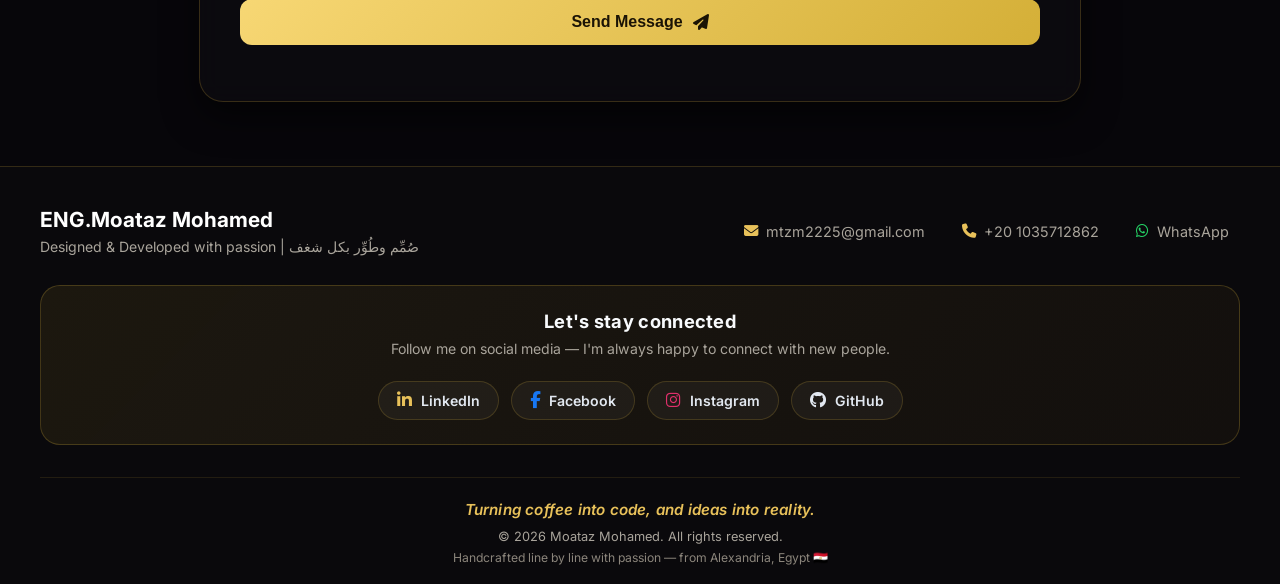
==== commit 52072039: "add light and dark mode toggle" ====
--- a/index.html
+++ b/index.html
@@ -1,4 +1,4 @@
-﻿<!DOCTYPE html>
+﻿﻿<!DOCTYPE html>
 <!-- ============================================================================
      PORTFOLIO — M & M · Moataz Mohamed
      الملف: index.html  (الصفحة الوحيدة في الموقع)
@@ -534,9 +534,6 @@
       &#10095;
     </button>
   </div>
-</section>
-
-
 
         <div class="about-grid">
             <div class="about-card" data-reveal="zoom">
@@ -923,6 +920,57 @@
     </footer>
 
     <!-- ====================================================================
+         الأزرار العائمة (Floating Buttons)
+         ==================================================================== -->
+    <!-- الزر العائم للواتساب: دايرة خضرا بيفتح محادثة واتساب مباشرة -->
+    <a href="https://wa.me/201280090726" id="whatsappToggle" class="whatsapp-fab"
+       target="_blank" rel="noopener noreferrer"
+       aria-label="Chat on WhatsApp" title="WhatsApp">
+        <i class="fa-brands fa-whatsapp"></i>
+    </a>
+
+    <!-- الزر العائم للمساعد: بيفتح ويقفل لوحة الشات -->
+    <button type="button" id="aiToggle" class="ai-fab"
+            aria-label="Open AI assistant" aria-expanded="false" aria-controls="aiPanel">
+        <i class="fa-solid fa-robot ai-fab-open"></i>
+        <i class="fa-solid fa-xmark ai-fab-close"></i>
+        <span class="ai-fab-dot" aria-hidden="true"></span>
+    </button>
+
+    <!-- لوحة الشات: الإدخال بيتبعت للـ Cloudflare Worker (worker.js) وهو اللي بيكلم الـ AI -->
+    <div id="aiPanel" class="ai-panel hidden" role="dialog" aria-modal="false"
+         aria-labelledby="ai-panel-title">
+        <div class="ai-header">
+            <div class="ai-avatar">
+                <i class="fa-solid fa-robot"></i>
+            </div>
+
+            <div class="ai-header-text">
+                <h3 id="ai-panel-title" data-i18n="aiTitle">M &amp; M AI Assistant</h3>
+                <p data-i18n="aiSubtitle">Ask me about Moataz, his projects, his skills, or anything on this site.</p>
+            </div>
+
+            <button type="button" class="ai-close" aria-label="Close AI assistant">
+                <i class="fa-solid fa-xmark"></i>
+            </button>
+        </div>
+
+        <div class="ai-box">
+            <input type="text" id="userInput" class="ai-input" autocomplete="off"
+                   placeholder="Ask the AI assistant..." data-i18n-placeholder="aiPlaceholder" />
+
+            <button type="button" id="aiSendButton" class="ai-send-btn" aria-label="Send question">
+                <i class="fa-solid fa-paper-plane"></i>
+            </button>
+        </div>
+
+        <!-- مكان عرض الإجابة -->
+        <div id="aiResponse" class="response-box" role="status" aria-live="polite">
+            <span data-i18n="aiWaiting">The answer will appear here...</span>
+        </div>
+    </div>
+
+    <!-- ====================================================================
          السبسكريبت الرئيسي (الوحيد)
          defer = بيتنفّذ بعد ما الصفحة كلها تتحمّل — ده مهم عشان
          الجافاسكربت بيلاقي كل العناصر موجودة وهو بيشتغل.
--- a/11.css
+++ b/11.css
@@ -1,4 +1,4 @@
-﻿﻿/* ============================================================================
+﻿﻿﻿/* ============================================================================
    PORTFOLIO — M & M · Moataz Mohamed
    الملف: 11.css  (ملف التنسيقات الرئيسي والوحيد)
    ============================================================================
@@ -3687,8 +3687,8 @@
     }
 }
 /* ============================================================================
-   تم إزالة الأزرار العائمة على جنب الشاشة (واتساب + مساعد الذكاء الاصطناعي)
-   ولوحة الشات، حسب طلب إزالة أي حاجة عالقة على الجانب.
+   ملاحظة: الأزرار العائمة على جنب الشاشة (واتساب + مساعد الذكاء الاصطناعي)
+   ولوحة الشات موجودة تاني في آخر الملف تحت قسم «الأزرار العائمة».
    ============================================================================ */
 
 /* ============================================================================
@@ -4439,3 +4439,778 @@
 
 
 
+/* ============================================================================
+   الأزرار العائمة (Floating Buttons) — واتساب + مساعد الذكاء الاصطناعي
+   ----------------------------------------------------------------------------
+   زرين ثابتين في جنب الشاشة من تحت:
+     • .whatsapp-fab — دايرة خضرا بتفتح محادثة واتساب مباشرة
+     • .ai-fab       — زر المساعد: بيفتح ويقفل لوحة الشات (.ai-panel)
+
+   الترتيب من تحت لفوق: الواتساب تحت خالص، والمساعد فوقه شوية.
+   في العربي (RTL) الزرين بيتقلبوا للجنب التاني.
+   ============================================================================ */
+.whatsapp-fab,
+.ai-fab {
+    position: fixed;
+    width: 58px;
+    height: 58px;
+    border-radius: 50%;
+    display: flex;
+    align-items: center;
+    justify-content: center;
+    font-size: 1.6rem;
+    cursor: pointer;
+    z-index: 1500;
+    transition: transform 0.25s ease, box-shadow 0.25s ease;
+}
+
+/* --- زر الواتساب --- */
+.whatsapp-fab {
+    bottom: 24px;
+    right: 24px;
+    background: linear-gradient(135deg, #25d366 0%, #128c7e 100%);
+    color: #ffffff;
+    border: 1px solid rgba(37, 211, 102, 0.55);
+    box-shadow: 0 12px 28px rgba(37, 211, 102, 0.35), 0 4px 12px rgba(0, 0, 0, 0.35);
+    text-decoration: none;
+}
+
+.whatsapp-fab:hover {
+    transform: translateY(-3px) scale(1.05);
+    box-shadow: 0 18px 34px rgba(37, 211, 102, 0.45), 0 6px 16px rgba(0, 0, 0, 0.4);
+    color: #ffffff;
+}
+
+/* هالة بتنبعث حوالين الزر عشان تلفت النظر */
+.whatsapp-fab::after {
+    content: "";
+    position: absolute;
+    inset: 0;
+    border-radius: 50%;
+    border: 2px solid rgba(37, 211, 102, 0.6);
+    animation: whatsapp-ring 2.6s ease-out infinite;
+}
+
+@keyframes whatsapp-ring {
+    0%   { transform: scale(1);    opacity: 0.7; }
+    70%  { transform: scale(1.45); opacity: 0; }
+    100% { transform: scale(1.45); opacity: 0; }
+}
+
+/* --- زر المساعد --- */
+.ai-fab {
+    bottom: 96px;
+    right: 24px;
+    border: 1px solid rgba(0, 242, 254, 0.5);
+    background: linear-gradient(135deg, #00f2fe 0%, #4facfe 100%);
+    color: #0d131a;
+    font-size: 1.35rem;
+    box-shadow: 0 12px 28px rgba(0, 242, 254, 0.35), 0 4px 12px rgba(0, 0, 0, 0.35);
+}
+
+.ai-fab:hover {
+    transform: translateY(-3px) scale(1.05);
+    box-shadow: 0 18px 34px rgba(0, 242, 254, 0.45), 0 6px 16px rgba(0, 0, 0, 0.4);
+}
+
+/* عند فتح اللوحة: الأيقونة تتحول من روبوت إلى علامة إغلاق */
+.ai-fab .ai-fab-close {
+    display: none;
+}
+
+.ai-fab.is-open .ai-fab-open {
+    display: none;
+}
+
+.ai-fab.is-open .ai-fab-close {
+    display: block;
+}
+
+/* نقطة خضرا صغيرة بتعمل نبضة نيون عشان تشد انتباه الزائر */
+.ai-fab-dot {
+    position: absolute;
+    top: 6px;
+    right: 6px;
+    width: 11px;
+    height: 11px;
+    border-radius: 50%;
+    background: #22c55e;
+    border: 2px solid #0d131a;
+    animation: ai-pulse 2s ease-in-out infinite;
+}
+
+.ai-fab.is-open .ai-fab-dot {
+    display: none;
+}
+
+@keyframes ai-pulse {
+    0%, 100% { box-shadow: 0 0 0 0 rgba(34, 197, 94, 0.55); }
+    50%      { box-shadow: 0 0 0 7px rgba(34, 197, 94, 0); }
+}
+
+/* --- لوحة الشات: بتفتح فوق الزرين --- */
+.ai-panel {
+    position: fixed;
+    bottom: 168px;
+    right: 24px;
+    width: min(400px, calc(100vw - 32px));
+    max-height: min(560px, calc(100vh - 200px));
+    overflow-y: auto;
+    padding: 22px;
+    background: rgba(13, 19, 26, 0.97);
+    border: 1px solid rgba(0, 242, 254, 0.28);
+    border-radius: 22px;
+    box-shadow: 0 24px 60px rgba(2, 6, 23, 0.6);
+    backdrop-filter: blur(14px);
+    -webkit-backdrop-filter: blur(14px);
+    box-sizing: border-box;
+    z-index: 1500;
+    animation: ai-panel-in 0.25s ease;
+}
+
+@keyframes ai-panel-in {
+    from { opacity: 0; transform: translateY(14px) scale(0.97); }
+    to   { opacity: 1; transform: translateY(0) scale(1); }
+}
+
+/* --- رأس المساعد: الأيقونة والعنوان --- */
+.ai-header {
+    display: flex;
+    align-items: flex-start;
+    gap: 12px;
+    margin-bottom: 16px;
+}
+
+/* زر إغلاق اللوحة */
+.ai-close {
+    flex: 0 0 auto;
+    width: 30px;
+    height: 30px;
+    margin-inline-start: auto;
+    border-radius: 50%;
+    border: 1px solid rgba(255, 255, 255, 0.16);
+    background: rgba(255, 255, 255, 0.04);
+    color: #e2e8f0;
+    font-size: 0.9rem;
+    cursor: pointer;
+    transition: all 0.25s ease;
+}
+
+.ai-close:hover {
+    background: rgba(248, 113, 113, 0.18);
+    border-color: rgba(248, 113, 113, 0.5);
+    color: #fca5a5;
+}
+
+.ai-avatar {
+    flex: 0 0 auto;
+    width: 42px;
+    height: 42px;
+    display: flex;
+    align-items: center;
+    justify-content: center;
+    border-radius: 14px;
+    background: linear-gradient(135deg, #00f2fe 0%, #4facfe 100%);
+    color: #0d131a;
+    font-size: 1.25rem;
+    box-shadow: 0 0 18px rgba(0, 242, 254, 0.35);
+}
+
+.ai-header-text h3 {
+    margin: 0 0 3px;
+    color: #ffffff;
+    font-size: 1.05rem;
+    font-weight: 700;
+}
+
+.ai-header-text p {
+    margin: 0;
+    color: #94a3b8;
+    font-size: 0.82rem;
+    line-height: 1.5;
+}
+
+/* --- صف الإدخال والزر --- */
+.ai-box {
+    display: flex;
+    align-items: stretch;
+    gap: 12px;
+}
+
+.ai-input {
+    flex: 1;
+    min-width: 0;
+    padding: 14px 16px;
+    background: rgba(255, 255, 255, 0.03);
+    border: 1px solid rgba(255, 255, 255, 0.15);
+    border-radius: 12px;
+    color: #ffffff;
+    font-size: 0.95rem;
+    font-family: inherit;
+    outline: none;
+    transition: all 0.3s ease;
+    box-sizing: border-box;
+}
+
+.ai-input::placeholder {
+    color: #64748b;
+}
+
+.ai-input:focus {
+    border-color: #00f2fe;
+    background: rgba(255, 255, 255, 0.06);
+    box-shadow: 0 0 12px rgba(0, 242, 254, 0.25);
+}
+
+/* الزر: بيستخدم نفس تدرّج لون المساعد */
+.ai-send-btn {
+    display: inline-flex;
+    align-items: center;
+    justify-content: center;
+    gap: 8px;
+    flex: 0 0 auto;
+    width: 50px;
+    padding: 14px;
+    background: linear-gradient(135deg, #00f2fe 0%, #4facfe 100%);
+    color: #0d131a;
+    font-size: 0.95rem;
+    font-weight: 600;
+    font-family: inherit;
+    border: none;
+    border-radius: 12px;
+    cursor: pointer;
+    transition: all 0.3s ease;
+}
+
+.ai-send-btn:hover:not(:disabled) {
+    opacity: 0.9;
+    box-shadow: 0 0 20px rgba(0, 242, 254, 0.4);
+    transform: translateY(-2px);
+}
+
+.ai-send-btn:disabled {
+    cursor: wait;
+    opacity: 0.7;
+}
+
+/* الأيقونة بتلف بدل النص أثناء ما الإجابة بتيجي */
+.ai-send-btn.is-loading i {
+    animation: ai-spin 1s linear infinite;
+}
+
+@keyframes ai-spin {
+    to { transform: rotate(360deg); }
+}
+
+/* --- صندوق الإجابة --- */
+.response-box {
+    margin-top: 16px;
+    padding: 16px;
+    min-height: 60px;
+    background: rgba(255, 255, 255, 0.03);
+    border: 1px solid rgba(255, 255, 255, 0.1);
+    border-left: 3px solid #00f2fe;
+    border-radius: 12px;
+    color: #cbd5e1;
+    font-size: 0.95rem;
+    line-height: 1.8;
+    /* الحفاظ على أسطر الإجابة كما هي */
+    white-space: pre-wrap;
+    word-wrap: break-word;
+    overflow-wrap: anywhere;
+}
+
+/* حالة الخطأ */
+.response-box.is-error {
+    border-left-color: #f87171;
+    color: #fca5a5;
+}
+
+/* --- الوضع الأبيض --- */
+body.light-mode .ai-panel {
+    background: rgba(255, 255, 255, 0.97);
+    border-color: rgba(56, 189, 248, 0.35);
+    box-shadow: 0 24px 60px rgba(15, 23, 42, 0.18);
+}
+
+body.light-mode .whatsapp-fab {
+    border-color: rgba(18, 140, 126, 0.45);
+    box-shadow: 0 12px 28px rgba(18, 140, 126, 0.28), 0 4px 12px rgba(15, 23, 42, 0.14);
+}
+
+body.light-mode .ai-fab {
+    border-color: rgba(2, 132, 199, 0.4);
+    box-shadow: 0 12px 28px rgba(2, 132, 199, 0.28), 0 4px 12px rgba(15, 23, 42, 0.14);
+}
+
+body.light-mode .ai-fab-dot {
+    border-color: #ffffff;
+}
+
+body.light-mode .ai-close {
+    border-color: rgba(15, 23, 42, 0.14);
+    background: rgba(15, 23, 42, 0.04);
+    color: #0f172a;
+}
+
+body.light-mode .ai-header-text h3 {
+    color: #0f172a;
+}
+
+body.light-mode .ai-header-text p {
+    color: #475569;
+}
+
+body.light-mode .ai-input {
+    background: rgba(255, 255, 255, 0.8);
+    border-color: rgba(15, 23, 42, 0.14);
+    color: #0f172a;
+}
+
+body.light-mode .ai-input::placeholder {
+    color: #94a3b8;
+}
+
+body.light-mode .response-box {
+    background: rgba(255, 255, 255, 0.85);
+    border-color: rgba(15, 23, 42, 0.1);
+    border-left-color: #0ea5e9;
+    color: #334155;
+}
+
+body.light-mode .response-box.is-error {
+    border-left-color: #dc2626;
+    color: #b91c1c;
+}
+
+/* --- الموبايل: اللوحة تاخد عرض الشاشة تقريبًا والزرين يفضلوا مريحين للإصبع --- */
+@media (max-width: 768px) {
+    .whatsapp-fab,
+    .ai-fab {
+        width: 54px;
+        height: 54px;
+    }
+
+    .whatsapp-fab {
+        bottom: 18px;
+        right: 18px;
+    }
+
+    .ai-fab {
+        bottom: 84px;
+        right: 18px;
+    }
+
+    .ai-panel {
+        bottom: 150px;
+        right: 12px;
+        left: 12px;
+        width: auto;
+        max-height: calc(100vh - 180px);
+        padding: 18px;
+    }
+}
+
+/* --- الاتجاه من اليمين للشمال (العربي): الزرين واللوحة ينقلبوا للجنب التاني --- */
+html[dir="rtl"] .whatsapp-fab,
+html[dir="rtl"] .ai-fab {
+    right: auto;
+    left: 24px;
+}
+
+html[dir="rtl"] .ai-panel {
+    right: auto;
+    left: 24px;
+}
+
+html[dir="rtl"] .ai-close {
+    margin-inline-start: auto;
+    margin-inline-end: 0;
+}
+
+@media (max-width: 768px) {
+    html[dir="rtl"] .whatsapp-fab,
+    html[dir="rtl"] .ai-fab {
+        left: 18px;
+        right: auto;
+    }
+
+    html[dir="rtl"] .ai-panel {
+        left: 12px;
+        right: 12px;
+    }
+}/* ============================================================================
+   تظبيط المقاسات والمسافات (Layout Polish & Scrollbar)
+   ----------------------------------------------------------------------------
+   القسم ده في آخر الملف عن قصد، عشان ياخد الأولوية على أي قاعدة فوقه
+   (نفس الخصوصية = الأخير بيفوز).
+
+   اللي بيعمله:
+     1) إلغاء شريط التمرير الجانبي (العمودي) تمامًا من غير ما نلغي التمرير
+     2) توحيد عرض كل الأقسام على نفس الحاوية (--site-max) عشان الحواف
+        تبقى على خط واحد بالظبط من فوق لتحت
+     3) تظبيط مسافات الهيرو والشهادات من حواف الصفحة بدقة
+     4) ضبط ارتفاع الصفحة عشان إلغاء الشريط ما يعملش قفزة في الترتيب
+
+   ⚠️ ملاحظة مهمة: إلغاء شريط التمرير بيتم بـ scrollbar-width: none
+   (فايرفوكس) و ::-webkit-scrollbar { display: none } (كروم/إيدج/سفاري).
+   التمرير نفسه شغال عادي بالعجلة واللمس وأزرار الكيبورد —
+   اللي بيتشال هو الشكل المرئي بس.
+   ============================================================================ */
+
+:root {
+    /* عرض المحتوى الأقصى الموحّد لكل أقسام الموقع */
+    --site-max: 1200px;
+
+    /* الحشو الجانبي الثابت — من 1024px وطالع المسافات دي هي اللي بتظهر،
+       فالخط البصري للحواف بيفضل ثابت على أي شاشة كبيرة */
+    --site-pad-desktop: 40px;
+
+    /* الحشو على الشاشات الأصغر (بيتناسب مع العرض) */
+    --site-pad-fluid: 5%;
+
+    /* أقل مسافة من الحافة على أي شاشة */
+    --site-pad-min: 16px;
+}
+
+/* ----------------------------------------------------------------------------
+   1) إلغاء شريط التمرير الجانبي (لكن التمرير نفسه شغال)
+   ---------------------------------------------------------------------------- */
+html {
+    /* إلغاء شريط التمرير بالفايرفوكس (الحديث) */
+    scrollbar-width: none;
+    /* لون الشريط القديم في إيدج/IE */
+    -ms-overflow-style: none;
+}
+
+/* إلغاء شريط التمرير في كروم / سفاري / إيدج */
+html::-webkit-scrollbar,
+body::-webkit-scrollbar {
+    display: none;
+    width: 0;
+    height: 0;
+}
+
+/* كمان أي عنصر عليه تمرير جوه الصفحة ما يورِيش الشريط
+   (ما عدا .certificates-list — شوف تحت، ده ليه شريط رفيع مقصود) */
+.certificates-list::-webkit-scrollbar {
+    height: 8px;
+}
+
+/* ----------------------------------------------------------------------------
+   2) توحيد حاويات الأقسام — كلها على نفس العرض ونفس الحواف
+   ---------------------------------------------------------------------------- */
+.hero-section,
+.portfolio-section,
+.contact-strip-section,
+.about-section,
+.footer-container {
+    width: 100%;
+    max-width: var(--site-max);
+    margin-left: auto;
+    margin-right: auto;
+    box-sizing: border-box;
+}
+
+/* الحاويات اللي جوه الأقسام (زي شبكة «من أنا» والفوتر) لازم تاخد
+   عرض الحاوية كلها بدون أي هامش إضافي، عشان حواف الكروت تبقى
+   على نفس خط حواف العنوان بالظبط.
+   ⚠️ السبب: عناصر بـ data-reveal بتاخد transform مؤقت (scale/translate)
+   وده بيغيّر شكلك المقاس بـ getBoundingClientRect — فلو حطينا أي
+   حشو إضافي هنا، الكروت هتبان «نايمة لجوّه» عن باقي الأقسام. */
+.about-section .about-grid {
+    width: 100%;
+    margin-left: 0;
+    margin-right: 0;
+}
+
+/* من 1024px وطالع: حشو ثابت من الجانبين (مش نسبة %) عشان الحواف
+   تفضل على خط واحد مهما كان عرض الشاشة */
+@media (min-width: 1024px) {
+    .hero-section,
+    .portfolio-section,
+    .contact-strip-section,
+    .about-section {
+        padding-left: var(--site-pad-desktop);
+        padding-right: var(--site-pad-desktop);
+    }
+}
+
+/* من 1024px ونازل: الحشو يبقى نسبة بسيطة مع حد أدنى */
+@media (max-width: 1023px) {
+    .hero-section,
+    .portfolio-section,
+    .contact-strip-section,
+    .about-section {
+        padding-left: var(--site-pad-fluid);
+        padding-right: var(--site-pad-fluid);
+    }
+}
+
+@media (max-width: 600px) {
+    .hero-section,
+    .portfolio-section,
+    .contact-strip-section,
+    .about-section {
+        padding-left: var(--site-pad-min);
+        padding-right: var(--site-pad-min);
+    }
+}
+
+/* الفوتر: نفس عرض الأقسام ونفس الحواف بالظبط */
+.footer-section {
+    padding-left: var(--site-pad-desktop);
+    padding-right: var(--site-pad-desktop);
+}
+
+@media (max-width: 1023px) {
+    .footer-section {
+        padding-left: var(--site-pad-fluid);
+        padding-right: var(--site-pad-fluid);
+    }
+}
+
+@media (max-width: 600px) {
+    .footer-section {
+        padding-left: var(--site-pad-min);
+        padding-right: var(--site-pad-min);
+    }
+}
+
+/* ----------------------------------------------------------------------------
+   3) مسافات الهيرو من الحواف
+   ---------------------------------------------------------------------------- */
+.hero-section {
+    /* الحشو الجانبي جاي من قواعد توحيد الحاويات فوق — نضبط الرأسي بس */
+    padding-top: 24px;
+    padding-bottom: 24px;
+    gap: 20px;
+}
+
+.hero-top-row {
+    /* العرض محدد من الحاوية الأم — من غير تكرار عشان مفيش انزياح */
+    max-width: 100%;
+    gap: 44px;
+    margin-bottom: 12px;
+}
+
+/* الصف اللي جوه الكارت الزجاجي: نتأكد إن محتواه ما يلمسش الحواف */
+.hero-visual-card {
+    box-sizing: border-box;
+    width: 100%;
+}
+
+/* ----------------------------------------------------------------------------
+   4) الشهادات: مسافات الحواف والأسهم مضبوطة
+   ---------------------------------------------------------------------------- */
+/* كارت الشهادات: نفس حواف باقي الكروت بالظبط، ومحتواه ما يخرجش برة. */
+.about-card.certificates-card {
+    box-sizing: border-box;
+    width: 100%;
+}
+
+/* على الشاشات الكبيرة: الكارت ياخد نفس حشو باقي الكروت */
+@media (min-width: 1024px) {
+    .about-card.certificates-card {
+        padding-left: 28px;
+        padding-right: 28px;
+    }
+}
+
+/* ----------------------------------------------------------------------------
+   6) الشريط العلوي (Header) — إصلاح الخروج عن الحافة و«أكل» الجنب
+   ----------------------------------------------------------------------------
+   المشكلة اللي كانت بتحصل بالظبط:
+
+   القاعدة القديمة كانت كده:
+       .header { width: min(1400px, calc(100% - 32px)); margin: 8px auto 8px !important; }
+
+   الـ min() بتخلي العرض المستخدم رقم ثابت (1400px) لحظة ما الشاشة تبقى
+   أوسع من ده. وبما إن الـ width بقى رقم ثابت مش نسبة، بقى في فرق بين
+   العرض (1400px) والحاوية، والفرق ده بيتوزّع على هوامش auto.
+
+   ولكن الهوامش الـ auto هنا **ما كانتش بتتحسب بالظبط** — النتيجة اللي
+   كانت بتطلع في المتصفح:  margin: 8px -22px 8px 0px
+   يعني هامش يمين **سالب 22 بكسل**!
+
+   والهامش السالب معناه إن الصندوق بيمتد برة الحاوية:
+       عرض الشريط الفعلي = 1400 + 22 + 22 = 1462px  ← أوسع من الشاشة (1440px)!
+   وعند النزول (الكلاس .scrolled) كان بيوصل 1502px — أي أوسع بـ 62px.
+
+   وده اللي كان بيعمل الحاجتين اللي شوفتهم:
+     • «أكل» في الجنب     → الشريط بيمتد برة الشاشة فبيبان مقطوع على الجنب
+     • زيادة فوق الحافة   → لما الهامش السالب ده يتطبق، الشريط بيلزق برة
+                            الحافة العلوية، وبيغطي أول جزء من الصفحة،
+                            فبيقطع إحساس اللى بيتصفح وبيمنع الوصول للعناصر اللي تحته
+
+   الحل: نخلي العرض نسبة مئوية مضمونة (بدل min مع رقم ثابت)،
+   ونشيل الهوامش السالبة خالص بـ max-width + auto الواسطة.
+   ---------------------------------------------------------------------------- */
+
+/* --- الشريط وانت فوق (كبسولة) --- */
+.header {
+    /* box-sizing عشان الـ padding والـ border ما يزودوش على العرض */
+    box-sizing: border-box;
+
+    /* العرض المضمون: أبدًا ما يزيد عن الحاوية ولا يقلّ عن الحافة */
+    width: calc(100% - 32px);
+    max-width: 1400px;
+
+    /* هوامش موجبة فقط — مفيش أي سالب يخرج الصندوق برة الشاشة */
+    margin-inline: auto;
+    margin-block: 8px;
+
+    /* الحافة العلوية: لازم نلغي أي top سالب أو سالب القيمة */
+    top: 8px !important;
+}
+
+/* --- الشريط وانت نازل (ملزوق في الحافة) --- */
+.header.scrolled {
+    box-sizing: border-box;
+
+    /* العرض الكامل بالظبط — من غير أي زيادة نص بكسل */
+    width: 100%;
+    max-width: 100%;
+    margin: 0 !important;
+    top: 0 !important;
+
+    /* نضمن إن مفيش أي حاجة بتخرج برة الشريط */
+    overflow: hidden;
+}
+
+/* الحاوية اللي جوه الشريط: تفضل جوه الحدود على أي عرض */
+.header > * {
+    min-width: 0;
+    flex-shrink: 1;
+}
+
+/* اللوجو ما يتكسّرش */
+.header .logo-container {
+    flex-shrink: 0;
+}
+
+/* تأمين إضافي: الـ body نفسه ما يعملش تمرير أفقي بسبب أي هامش سالب */
+body {
+    overflow-x: clip;
+}
+
+/* ملاحظة مهمة: "سلوك التمرير" (scroll snapping / التمرير بالماوس)
+   ما بيتأثرش بأي من ده — إحنا بس منعنا أي عنصر إنه يخرج عن الحاوية.
+   لو حاسة إن التمرير تقيل في مكان معيّن، جرّب تحط
+   overflow-x: hidden بدل clip (نفس التأثير بس أوفر للدعم في المتصفحات القديمة). */
+
+/* على الموبايل: نفس المنطق بس بعرض أصغر من الحافة */
+@media (max-width: 600px) {
+    .header {
+        width: calc(100% - 20px);
+        max-width: 100%;
+        margin-inline: auto;
+        margin-block: 10px;
+        top: 10px !important;
+    }
+
+    .header.scrolled {
+        width: 100%;
+        max-width: 100%;
+        margin: 0 !important;
+        top: 0 !important;
+    }
+}
+
+@media (max-width: 480px) {
+    .header {
+        width: calc(100% - 20px);
+        max-width: 100%;
+        margin-inline: auto;
+        margin-block: 10px;
+        top: 10px !important;
+    }
+
+    .header.scrolled {
+        width: 100%;
+        max-width: 100%;
+        margin: 0 !important;
+        top: 0 !important;
+    }
+}
+
+/* المسافة الأفقية اللي الأسهم بتقف فيها.
+   ملاحظة: القاعدة الأصلية بـ 66px/54px لسه شغالة للأسهم،
+   ودي بتخلي الحشو متناسب مع السهم على الشاشات الصغيرة
+   عشان أول كارت ما يتقصش. */
+@media (max-width: 499px) {
+    .certificates-list {
+        padding-left: 46px;
+        padding-right: 46px;
+        scroll-padding-left: 46px;
+        scroll-padding-right: 46px;
+    }
+}
+
+@media (max-width: 360px) {
+    .certificates-list {
+        padding-left: 42px;
+        padding-right: 42px;
+        scroll-padding-left: 42px;
+        scroll-padding-right: 42px;
+    }
+}
+
+/* ----------------------------------------------------------------------------
+   5) لون زر المساعد العائم — ذهبي زي هوية الموقع
+   (بدل السماوي اللي كان ناشز عن باقي الألوان)
+   ---------------------------------------------------------------------------- */
+.ai-fab {
+    border-color: rgba(212, 175, 55, 0.55);
+    background: linear-gradient(135deg, #f7d774 0%, #d4af37 55%, #bf8f28 100%);
+    color: #0a090c;
+    box-shadow: 0 12px 28px rgba(212, 175, 55, 0.32), 0 4px 12px rgba(0, 0, 0, 0.38);
+}
+
+.ai-fab:hover {
+    box-shadow: 0 18px 34px rgba(212, 175, 55, 0.45), 0 6px 16px rgba(0, 0, 0, 0.42);
+}
+
+/* نقطة التنبيه تفضل خضرا (دلالة على «متاح») بس بحدود داكنة متناسقة */
+.ai-fab-dot {
+    border-color: #0a090c;
+}
+
+/* الوضع الأبيض: نفس الذهبي بس بظل أخف يناسب الخلفية الفاتحة */
+body.light-mode .ai-fab {
+    border-color: rgba(191, 143, 40, 0.5);
+    box-shadow: 0 12px 28px rgba(191, 143, 40, 0.3), 0 4px 12px rgba(15, 23, 42, 0.14);
+}
+
+/* لون المساعد جوه اللوحة (الأفاتار + زر الإرسال) يبقى ذهبي هو كمان
+   عشان يبقى متناسق مع الزر العائم */
+.ai-avatar,
+.ai-send-btn {
+    background: linear-gradient(135deg, #f7d774 0%, #d4af37 55%, #bf8f28 100%);
+    color: #0a090c;
+}
+
+.ai-avatar {
+    box-shadow: 0 0 18px rgba(212, 175, 55, 0.35);
+}
+
+.ai-send-btn:hover:not(:disabled) {
+    box-shadow: 0 0 20px rgba(212, 175, 55, 0.42);
+}
+
+.ai-input:focus {
+    border-color: #e8c15a;
+    box-shadow: 0 0 12px rgba(212, 175, 55, 0.25);
+}
+
+.ai-panel {
+    border-color: rgba(212, 175, 55, 0.3);
+}
+
+.response-box {
+    border-left-color: #d4af37;
+}
+
+body.light-mode .response-box {
+    border-left-color: #bf8f28;
+}
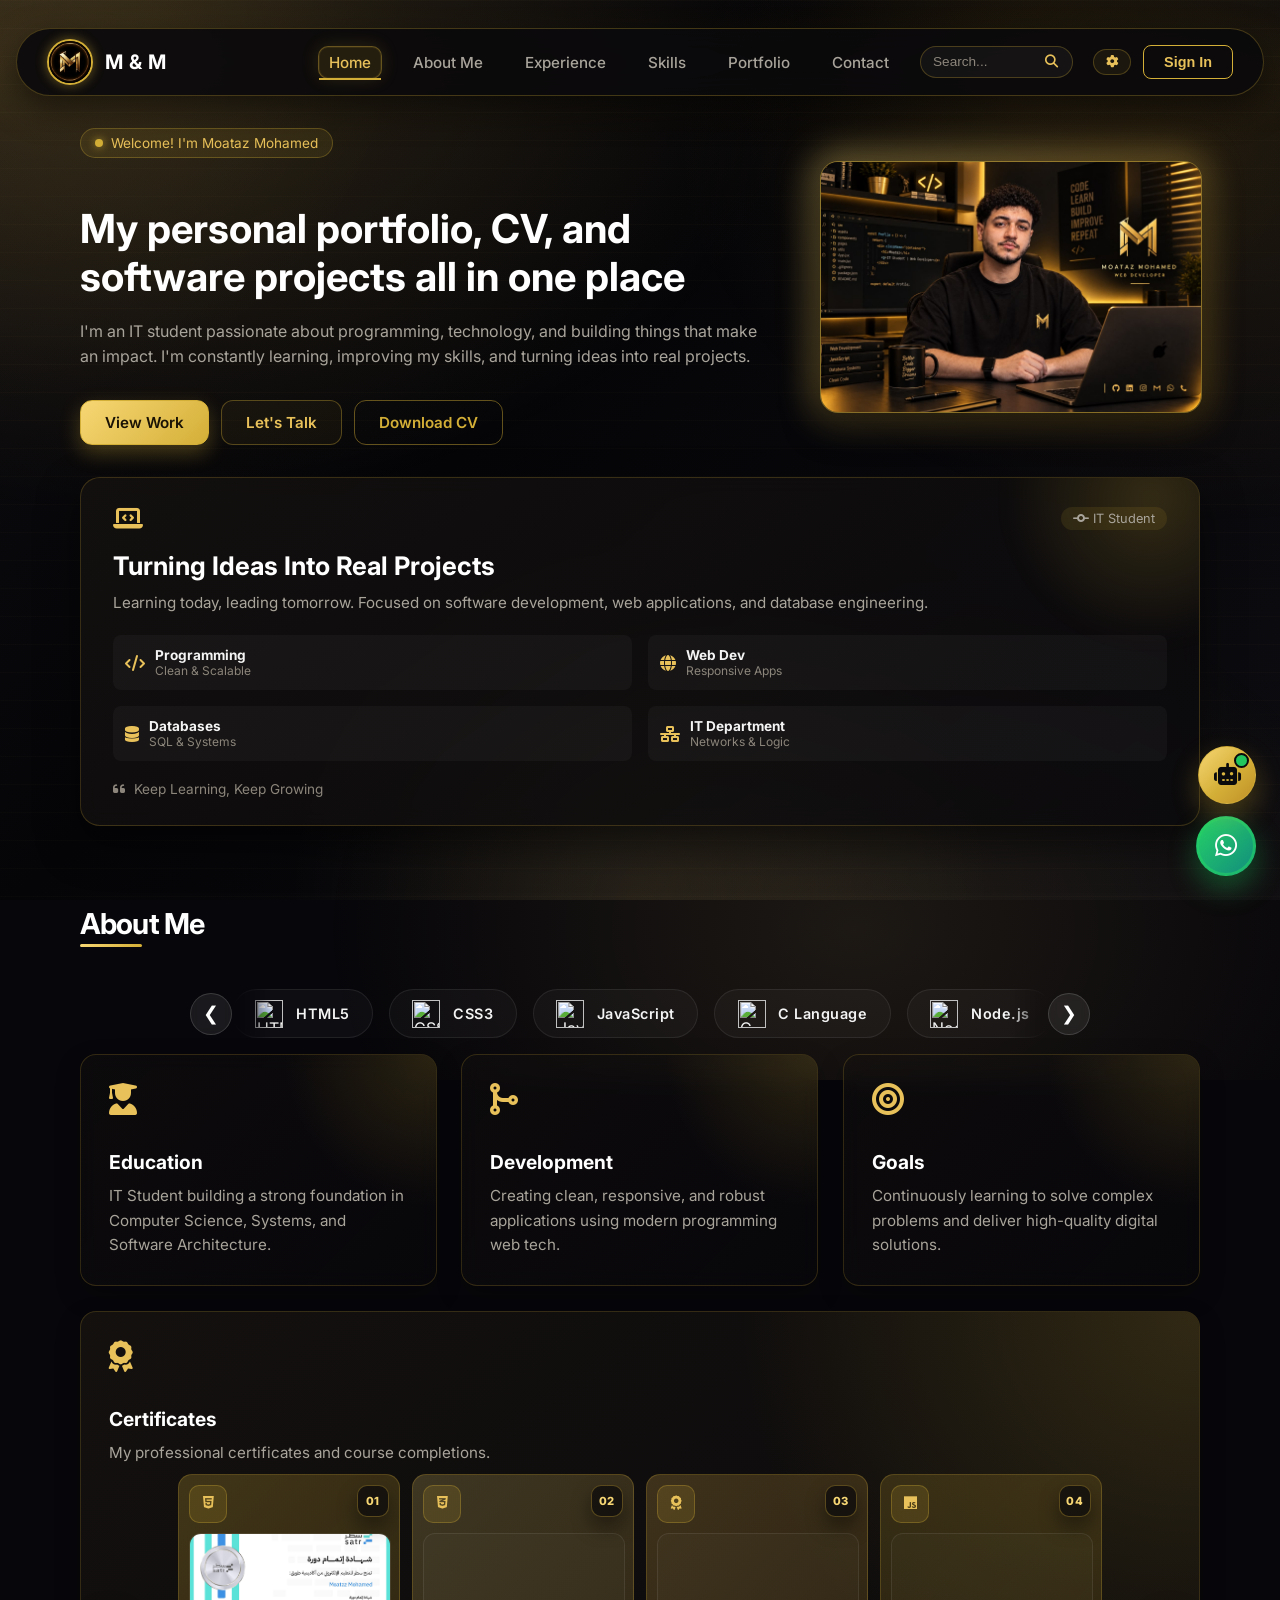
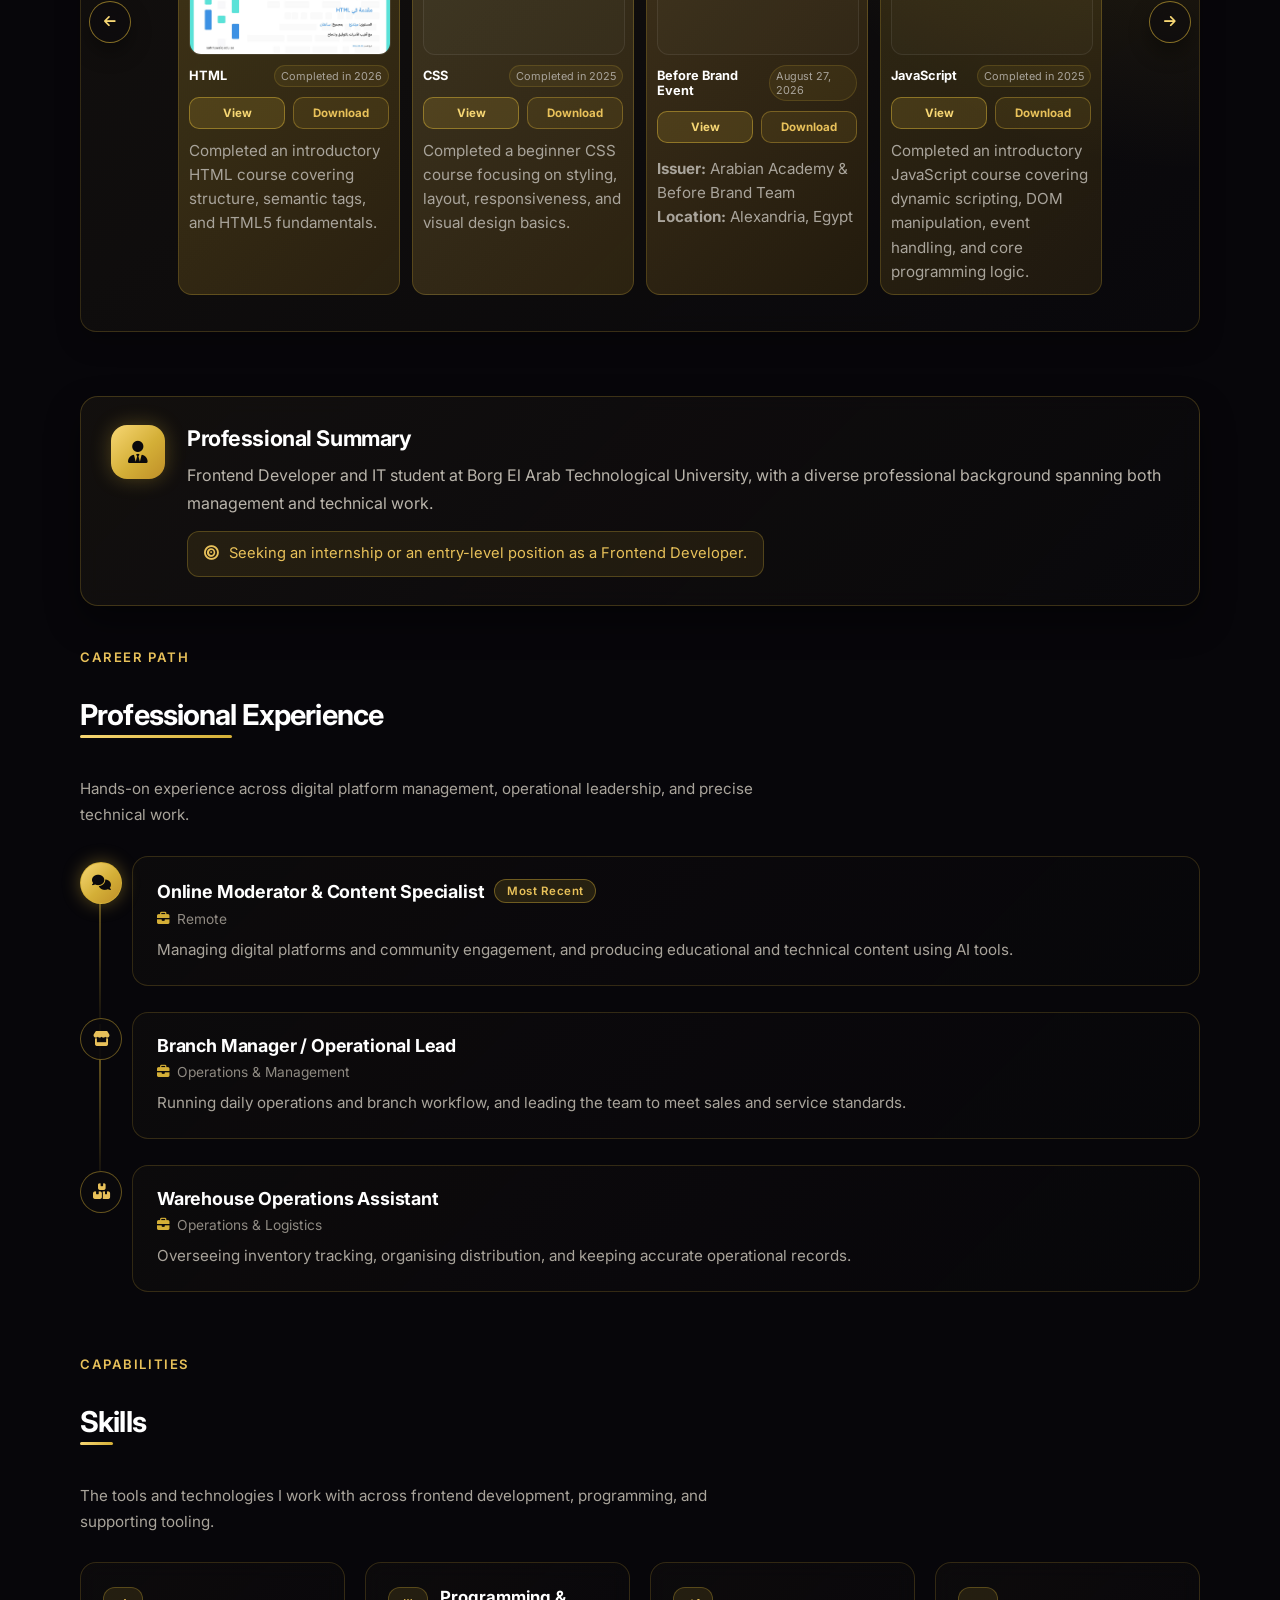
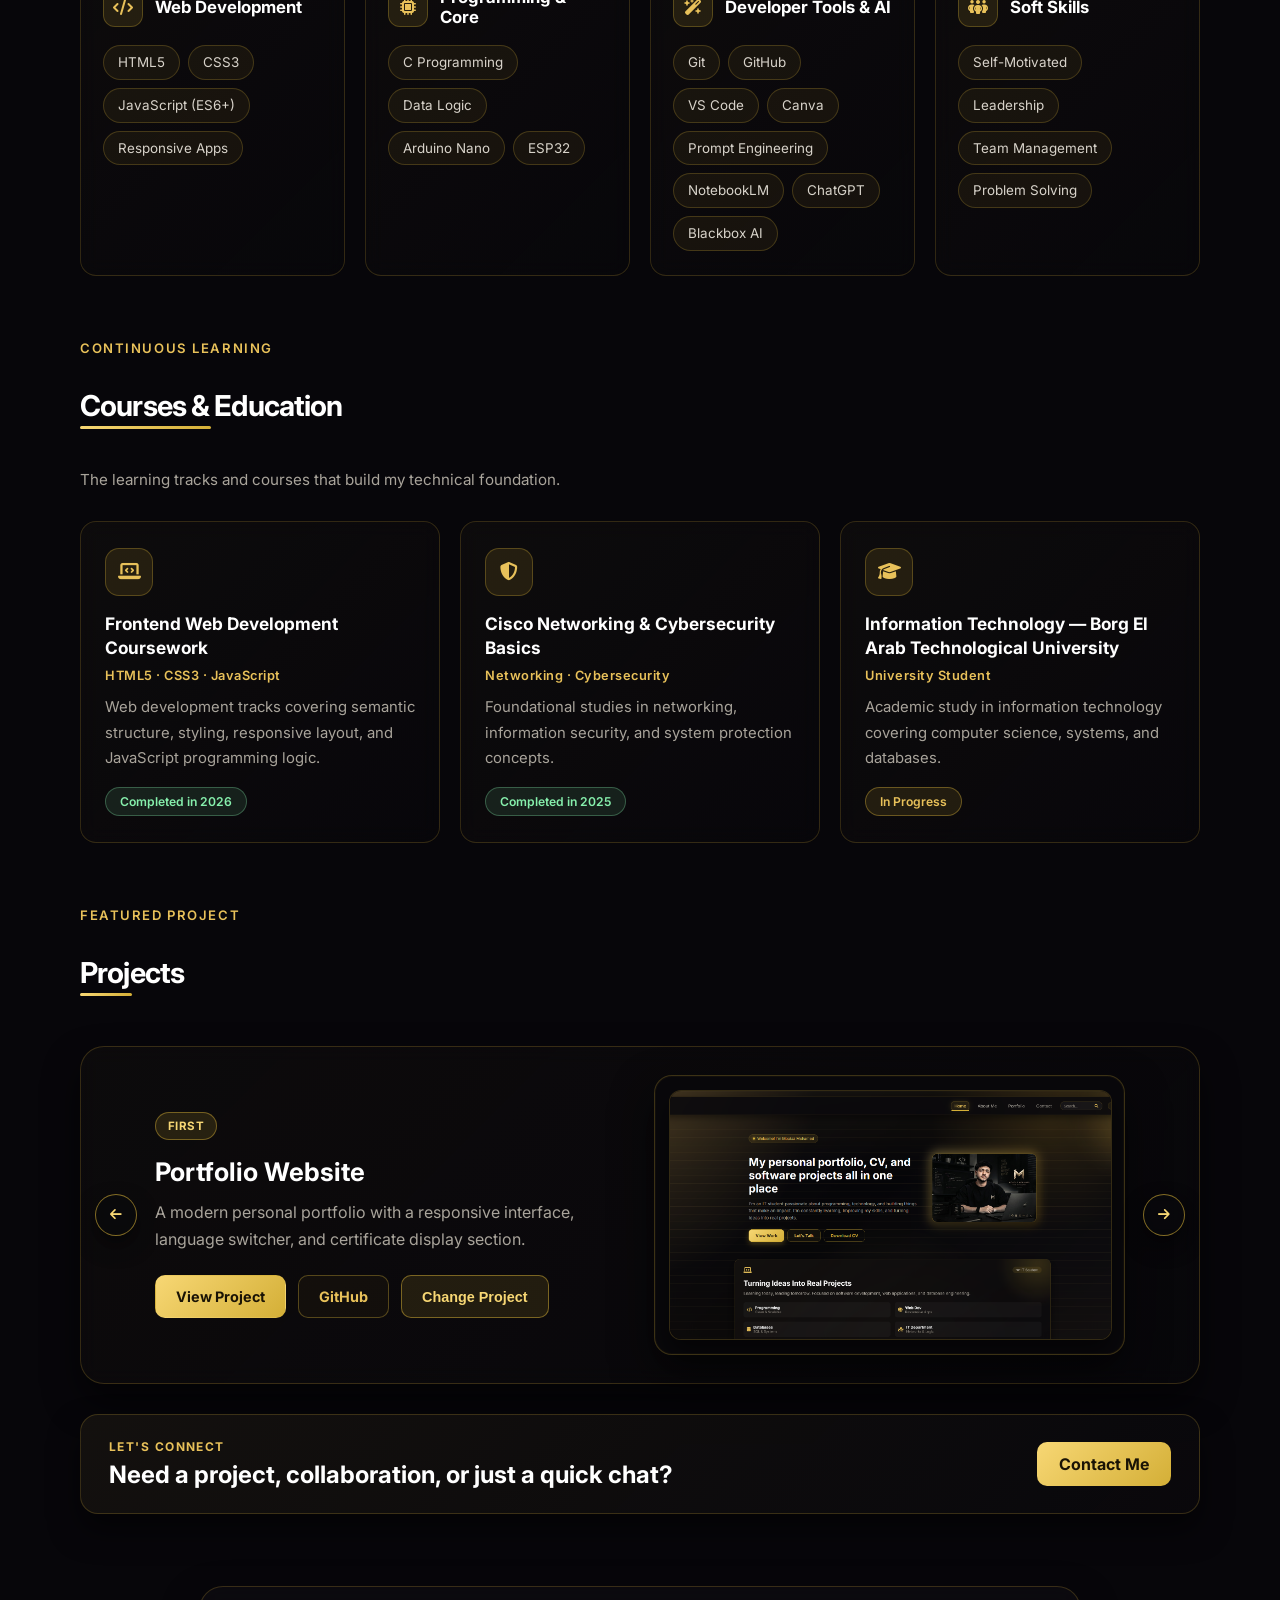
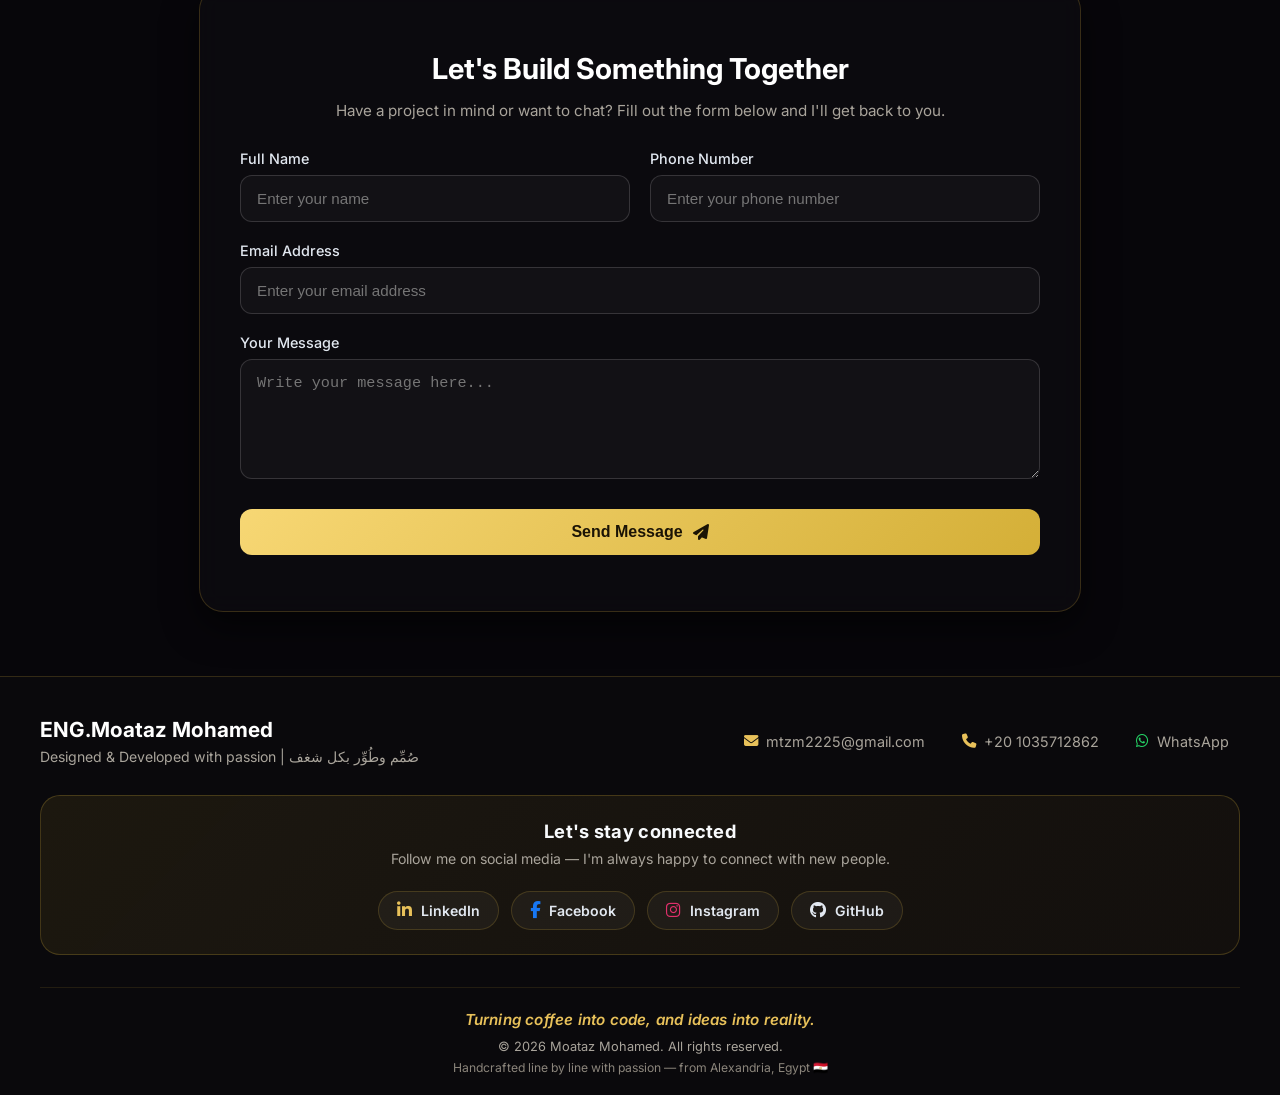
==== commit d315ee17: "add light and dark mode toggle" ====
--- a/index.html
+++ b/index.html
@@ -248,6 +248,8 @@
         <nav class="nav-links">
             <a href="#home" class="active" data-i18n="home">Home</a>
             <a href="#about" data-i18n="about">About Me</a>
+            <a href="#experience" data-i18n="experienceNav">Experience</a>
+            <a href="#skills" data-i18n="skillsNav">Skills</a>
             <a href="#portfolio" data-i18n="portfolio">Portfolio</a>
             <a href="#contact" data-i18n="contact">Contact</a>
 
@@ -686,8 +688,262 @@
         </div>
     </section>
 
-
-
+    <!-- ====================================================================
+         قسم النبذة المهنية + الخبرات (Professional Summary & Experience)
+         --------------------------------------------------------------------
+         ليه القسمين مع بعض؟
+           النبذة المهنية قصيرة (جملتين) وبتمهّد للخبرات اللي تحتها،
+           فدمجهم في section واحد بيمنع تكرار عنوان «من أنا» ويخلي
+           التسلسل المنطقي: أنا مين ← إيه اللي عملته.
+
+         الترتيب الزمني: الأحدث فوق (.is-latest) وباقي الخبرات بعده.
+         لو عايز تضيف خبرة جديدة:
+           1) انسخ أي .timeline-item كاملة
+           2) عدّل الأيقونة والأدوار والنصوص
+           3) ضيف مفاتيح الترجمة في script.js (قسم 1) في ar و en
+
+         data-reveal="up" → أنيميشن الظهور عند النزول (script.js قسم 15.0)
+         ==================================================================== -->
+    <section class="experience-section" id="experience">
+        <!-- النبذة المهنية: الهدف والتخصص في بلوك مختصر -->
+        <div class="summary-card" data-reveal="up">
+            <div class="summary-icon">
+                <i class="fa-solid fa-user-tie"></i>
+            </div>
+
+            <div class="summary-body">
+                <h2 class="summary-title" data-i18n="summaryTitle">Professional Summary</h2>
+                <p class="summary-text" data-i18n="summaryText">
+                    Frontend Developer and IT student at Borg El Arab Technological University, with a diverse professional background spanning both management and technical work.
+                </p>
+                <p class="summary-goal">
+                    <i class="fa-solid fa-bullseye"></i>
+                    <span data-i18n="summaryGoal">Seeking an internship or an entry-level position as a Frontend Developer.</span>
+                </p>
+            </div>
+        </div>
+
+        <div class="section-head" data-reveal="up">
+            <p class="section-kicker" data-i18n="experienceKicker">Career Path</p>
+            <h2 class="section-title" data-i18n="experienceTitle">Professional Experience</h2>
+            <p class="section-lead" data-i18n="experienceText">
+                Hands-on experience across digital platform management, operational leadership, and precise technical work.
+            </p>
+        </div>
+
+        <!-- الخط الزمني للخبرات -->
+        <ol class="timeline">
+            <li class="timeline-item is-latest" data-reveal="up">
+                <div class="timeline-marker">
+                    <i class="fa-solid fa-comments"></i>
+                </div>
+
+                <div class="timeline-card">
+                    <div class="timeline-top">
+                        <h3 data-i18n="expModeratorRole">Online Moderator &amp; Content Specialist</h3>
+                        <span class="timeline-badge" data-i18n="expCurrent">Most Recent</span>
+                    </div>
+
+                    <p class="timeline-company">
+                        <i class="fa-solid fa-briefcase"></i>
+                        <span data-i18n="expModeratorCompany">Remote</span>
+                    </p>
+
+                    <p class="timeline-text" data-i18n="expModeratorText">
+                        Managing digital platforms and community engagement, and producing educational and technical content using AI tools.
+                    </p>
+                </div>
+            </li>
+
+            <li class="timeline-item" data-reveal="up">
+                <div class="timeline-marker">
+                    <i class="fa-solid fa-store"></i>
+                </div>
+
+                <div class="timeline-card">
+                    <div class="timeline-top">
+                        <h3 data-i18n="expManagerRole">Branch Manager / Operational Lead</h3>
+                    </div>
+
+                    <p class="timeline-company">
+                        <i class="fa-solid fa-briefcase"></i>
+                        <span data-i18n="expManagerCompany">Operations &amp; Management</span>
+                    </p>
+
+                    <p class="timeline-text" data-i18n="expManagerText">
+                        Running daily operations and branch workflow, and leading the team to meet sales and service standards.
+                    </p>
+                </div>
+            </li>
+
+            <li class="timeline-item" data-reveal="up">
+                <div class="timeline-marker">
+                    <i class="fa-solid fa-boxes-stacked"></i>
+                </div>
+
+                <div class="timeline-card">
+                    <div class="timeline-top">
+                        <h3 data-i18n="expWarehouseRole">Warehouse Operations Assistant</h3>
+                    </div>
+
+                    <p class="timeline-company">
+                        <i class="fa-solid fa-briefcase"></i>
+                        <span data-i18n="expWarehouseCompany">Operations &amp; Logistics</span>
+                    </p>
+
+                    <p class="timeline-text" data-i18n="expWarehouseText">
+                        Overseeing inventory tracking, organising distribution, and keeping accurate operational records.
+                    </p>
+                </div>
+            </li>
+        </ol>
+    </section>
+
+    <!-- ====================================================================
+         قسم المهارات (Skills)
+         --------------------------------------------------------------------
+         أربع مجموعات: تطوير الويب / البرمجة والأساسيات /
+         أدوات المطور والذكاء الاصطناعي / المهارات الشخصية.
+
+         كل مجموعة .skills-group وكل مهارة جواها .skill-pill.
+         أسماء التقنيات (HTML5, Git, ESP32...) مفيهاش data-i18n لأنها أعلام
+         بنفس الشكل في اللغتين — نفس القاعدة المتبعة في شريط التقنيات فوق.
+         أما عناوين المجموعات والمهارات الشخصية فمترجمة عادي.
+
+         عايز تضيف مهارة؟ انسخ أي .skill-pill وغيّر النص بس.
+         ==================================================================== -->
+    <section class="skills-section" id="skills">
+        <div class="section-head" data-reveal="up">
+            <p class="section-kicker" data-i18n="skillsKicker">Capabilities</p>
+            <h2 class="section-title" data-i18n="skillsTitle">Skills</h2>
+            <p class="section-lead" data-i18n="skillsText">
+                The tools and technologies I work with across frontend development, programming, and supporting tooling.
+            </p>
+        </div>
+
+        <div class="skills-grid-4">
+            <div class="skills-group" data-reveal="up">
+                <div class="skills-group-head">
+                    <i class="fa-solid fa-code"></i>
+                    <h3 data-i18n="skillsWebDev">Web Development</h3>
+                </div>
+
+                <ul class="skills-list">
+                    <li class="skill-pill">HTML5</li>
+                    <li class="skill-pill">CSS3</li>
+                    <li class="skill-pill">JavaScript (ES6+)</li>
+                    <li class="skill-pill" data-i18n="responsiveApps">Responsive Apps</li>
+                </ul>
+            </div>
+
+            <div class="skills-group reveal-delay-1" data-reveal="up">
+                <div class="skills-group-head">
+                    <i class="fa-solid fa-microchip"></i>
+                    <h3 data-i18n="skillsProgramming">Programming &amp; Core</h3>
+                </div>
+
+                <ul class="skills-list">
+                    <li class="skill-pill">C Programming</li>
+                    <li class="skill-pill">Data Logic</li>
+                    <li class="skill-pill">Arduino Nano</li>
+                    <li class="skill-pill">ESP32</li>
+                </ul>
+            </div>
+
+            <div class="skills-group reveal-delay-2" data-reveal="up">
+                <div class="skills-group-head">
+                    <i class="fa-solid fa-wand-magic-sparkles"></i>
+                    <h3 data-i18n="skillsTools">Developer Tools &amp; AI</h3>
+                </div>
+
+                <ul class="skills-list">
+                    <li class="skill-pill">Git</li>
+                    <li class="skill-pill">GitHub</li>
+                    <li class="skill-pill">VS Code</li>
+                    <li class="skill-pill">Canva</li>
+                    <li class="skill-pill">Prompt Engineering</li>
+                    <li class="skill-pill">NotebookLM</li>
+                    <li class="skill-pill">ChatGPT</li>
+                    <li class="skill-pill">Blackbox AI</li>
+                </ul>
+            </div>
+
+            <div class="skills-group reveal-delay-3" data-reveal="up">
+                <div class="skills-group-head">
+                    <i class="fa-solid fa-people-group"></i>
+                    <h3 data-i18n="skillsSoft">Soft Skills</h3>
+                </div>
+
+                <ul class="skills-list">
+                    <li class="skill-pill" data-i18n="softSelfMotivated">Self-Motivated</li>
+                    <li class="skill-pill" data-i18n="softLeadership">Leadership</li>
+                    <li class="skill-pill" data-i18n="softTeamManagement">Team Management</li>
+                    <li class="skill-pill" data-i18n="softProblemSolving">Problem Solving</li>
+                </ul>
+            </div>
+        </div>
+    </section>
+
+    <!-- ====================================================================
+         قسم الدورات والدراسة (Courses & Education)
+         --------------------------------------------------------------------
+         ⚠️ مهم: القسم ده **مش** تكرار لقسم الشهادات (Certificates) اللي
+         جوه «من أنا»: الشهادات هناك ملفات صور (شهادة HTML/CSS/JS والأيفنت)
+         بأزرار عرض وتحميل. أما هنا فدي «مسارات الدراسة والدورات»
+         بدون صور — عشان ما يحصلش تكرار في المحتوى ولا في الشكل.
+
+         كل دورة .course-card: أيقونة + عنوان + سطر تفاصيل + وصف + حالة.
+         ==================================================================== -->
+    <section class="courses-section" id="courses">
+        <div class="section-head" data-reveal="up">
+            <p class="section-kicker" data-i18n="coursesKicker">Continuous Learning</p>
+            <h2 class="section-title" data-i18n="coursesTitle">Courses &amp; Education</h2>
+            <p class="section-lead" data-i18n="coursesText">
+                The learning tracks and courses that build my technical foundation.
+            </p>
+        </div>
+
+        <div class="courses-grid">
+            <article class="course-card" data-reveal="up">
+                <div class="course-icon">
+                    <i class="fa-solid fa-laptop-code"></i>
+                </div>
+
+                <h3 data-i18n="courseFrontendTitle">Frontend Web Development Coursework</h3>
+                <p class="course-meta">HTML5 · CSS3 · JavaScript</p>
+                <p class="course-text" data-i18n="courseFrontendText">
+                    Web development tracks covering semantic structure, styling, responsive layout, and JavaScript programming logic.
+                </p>
+                <span class="course-status" data-i18n="completed2026">Completed in 2026</span>
+            </article>
+
+            <article class="course-card reveal-delay-1" data-reveal="up">
+                <div class="course-icon">
+                    <i class="fa-solid fa-shield-halved"></i>
+                </div>
+
+                <h3 data-i18n="courseCiscoTitle">Cisco Networking &amp; Cybersecurity Basics</h3>
+                <p class="course-meta">Networking · Cybersecurity</p>
+                <p class="course-text" data-i18n="courseCiscoText">
+                    Foundational studies in networking, information security, and system protection concepts.
+                </p>
+                <span class="course-status" data-i18n="completed2025">Completed in 2025</span>
+            </article>
+
+            <article class="course-card reveal-delay-2" data-reveal="up">
+                <div class="course-icon">
+                    <i class="fa-solid fa-graduation-cap"></i>
+                </div>
+
+                <h3 data-i18n="courseUniversityTitle">Information Technology — Borg El Arab Technological University</h3>
+                <p class="course-meta" data-i18n="courseUniversityMeta">University Student</p>
+                <p class="course-text" data-i18n="courseUniversityText">
+                    Academic study in information technology covering computer science, systems, and databases.
+                </p>
+                <span class="course-status is-progress" data-i18n="coursesStatus">In Progress</span>
+            </article>
+        </div>
+    </section>
 
 
     <!-- ====================================================================
--- a/11.css
+++ b/11.css
@@ -5213,4 +5213,662 @@
 
 body.light-mode .response-box {
     border-left-color: #bf8f28;
+}/* ============================================================================
+   الأقسام الجديدة: النبذة المهنية + الخبرات + المهارات + الدورات
+   ----------------------------------------------------------------------------
+   بصمة التصميم المستخدمة هنا هي نفس بصمة الموقع بالظبط:
+     • نفس الذهبي (#d4af37 / #f7d774 / #e8c15a)
+     • نفس خلفية الكروت الزجاجية (linear-gradient داكن + backdrop-filter)
+     • نفس حدود الكروت rgba(212, 175, 55, 0.2) والزوايا 16px
+     • نفس أنيميشن الظهور [data-reveal] (script.js قسم 15.0)
+
+   كل الأقسام دي اتضافت ضمن نظام الحاوية الموحّد اللي فوق
+   (--site-max / --site-pad-*) عشان الحواف تفضل على نفس الخط.
+   ============================================================================ */
+
+/* نضيف الأقسام الجديدة لنفس نظام الحاوية الموحّد */
+.experience-section,
+.skills-section,
+.courses-section {
+    width: 100%;
+    max-width: var(--site-max);
+    margin-left: auto;
+    margin-right: auto;
+    box-sizing: border-box;
+}
+
+@media (min-width: 1024px) {
+    .experience-section,
+    .skills-section,
+    .courses-section {
+        padding-left: var(--site-pad-desktop);
+        padding-right: var(--site-pad-desktop);
+    }
+}
+
+@media (max-width: 1023px) {
+    .experience-section,
+    .skills-section,
+    .courses-section {
+        padding-left: var(--site-pad-fluid);
+        padding-right: var(--site-pad-fluid);
+    }
+}
+
+@media (max-width: 600px) {
+    .experience-section,
+    .skills-section,
+    .courses-section {
+        padding-left: var(--site-pad-min);
+        padding-right: var(--site-pad-min);
+    }
+}
+
+/* ----------------------------------------------------------------------------
+   رأس القسم الموحّد (kicker + عنوان + سطر توضيحي)
+   نفس شكل رأس قسم المشاريع عشان الإحساس يبقى واحد
+   ---------------------------------------------------------------------------- */
+.section-head {
+    margin-bottom: 28px;
+}
+
+.section-kicker {
+    margin: 0 0 8px;
+    color: #e8c15a;
+    font-size: 0.82rem;
+    font-weight: 600;
+    letter-spacing: 0.12em;
+    text-transform: uppercase;
+}
+
+.section-lead {
+    margin: 12px 0 0;
+    max-width: 680px;
+    color: #a9a49b;
+    font-size: 0.95rem;
+    line-height: 1.7;
+}
+
+/* ============================================================================
+   قسم النبذة المهنية (Professional Summary)
+   ============================================================================ */
+.experience-section {
+    padding-top: 32px;
+    padding-bottom: 32px;
+}
+
+.summary-card {
+    display: flex;
+    align-items: flex-start;
+    gap: 22px;
+    padding: 28px 30px;
+    margin-bottom: 44px;
+    background: linear-gradient(135deg, rgba(20, 17, 15, 0.92), rgba(10, 9, 12, 0.78));
+    border: 1px solid rgba(212, 175, 55, 0.24);
+    border-radius: 18px;
+    box-shadow: 0 16px 34px rgba(0, 0, 0, 0.42);
+    backdrop-filter: blur(10px);
+    -webkit-backdrop-filter: blur(10px);
+    box-sizing: border-box;
+}
+
+.summary-icon {
+    flex: 0 0 auto;
+    width: 54px;
+    height: 54px;
+    display: flex;
+    align-items: center;
+    justify-content: center;
+    border-radius: 16px;
+    background: linear-gradient(135deg, #f7d774, #d4af37 55%, #bf8f28);
+    color: #0a090c;
+    font-size: 1.4rem;
+    box-shadow: 0 0 20px rgba(212, 175, 55, 0.32);
+}
+
+.summary-body {
+    flex: 1;
+    min-width: 0;
+}
+
+.summary-title {
+    margin: 0 0 10px;
+    color: #ffffff;
+    font-size: 1.35rem;
+    letter-spacing: -0.02em;
+}
+
+.summary-text {
+    margin: 0 0 14px;
+    color: #b9b4ab;
+    font-size: 1rem;
+    line-height: 1.75;
+}
+
+/* سطر الهدف: عليه خلفية ذهبية خفيفة عشان يلفت النظر */
+.summary-goal {
+    display: inline-flex;
+    align-items: center;
+    gap: 10px;
+    margin: 0;
+    padding: 10px 16px;
+    background: rgba(212, 175, 55, 0.1);
+    border: 1px solid rgba(212, 175, 55, 0.28);
+    border-radius: 12px;
+    color: #e8c15a;
+    font-size: 0.92rem;
+    line-height: 1.6;
+}
+
+.summary-goal i {
+    flex: 0 0 auto;
+}
+
+/* ============================================================================
+   الخط الزمني للخبرات (Experience Timeline)
+   ----------------------------------------------------------------------------
+   على الشاشات الكبيرة: خط رأسي على الجنب وكل خبرة كارت جواه.
+   في العربي (RTL) الخط بيتقلب تلقائيًا للجنب التاني بفضل
+   logical properties (border-inline-start / padding-inline-start).
+   ============================================================================ */
+.timeline {
+    list-style: none;
+    margin: 0;
+    padding: 0;
+    position: relative;
+}
+
+.timeline-item {
+    position: relative;
+    /* بندي مساحة للخط والأيقونة على جنب */
+    padding-inline-start: 52px;
+    padding-bottom: 26px;
+}
+
+.timeline-item:last-child {
+    padding-bottom: 0;
+}
+
+/* الخط الرأسي: بيربط كل النقط ببعض */
+.timeline-item::before {
+    content: '';
+    position: absolute;
+    inset-inline-start: 19px;
+    top: 12px;
+    bottom: -6px;
+    width: 2px;
+    background: linear-gradient(180deg, rgba(212, 175, 55, 0.55), rgba(212, 175, 55, 0.08));
+}
+
+.timeline-item:last-child::before {
+    display: none;
+}
+
+/* أيقونة كل خبرة (النقطة على الخط) */
+.timeline-marker {
+    position: absolute;
+    inset-inline-start: 0;
+    top: 6px;
+    width: 40px;
+    height: 40px;
+    display: flex;
+    align-items: center;
+    justify-content: center;
+    border-radius: 50%;
+    background: rgba(10, 9, 12, 0.95);
+    border: 1px solid rgba(212, 175, 55, 0.45);
+    color: #e8c15a;
+    font-size: 0.95rem;
+    z-index: 1;
+}
+
+/* الخبرة الأحدث: النقطة تبقى ذهبية كاملة */
+.timeline-item.is-latest .timeline-marker {
+    background: linear-gradient(135deg, #f7d774, #d4af37 55%, #bf8f28);
+    color: #0a090c;
+    border-color: rgba(212, 175, 55, 0.85);
+    box-shadow: 0 0 18px rgba(212, 175, 55, 0.4);
+}
+
+.timeline-card {
+    padding: 22px 24px;
+    background: linear-gradient(135deg, rgba(20, 17, 15, 0.45), rgba(10, 9, 12, 0.3));
+    border: 1px solid rgba(212, 175, 55, 0.2);
+    border-radius: 16px;
+    backdrop-filter: blur(10px);
+    -webkit-backdrop-filter: blur(10px);
+    transition: border-color 0.3s ease, transform 0.3s ease, box-shadow 0.3s ease;
+    box-sizing: border-box;
+}
+
+.timeline-card:hover {
+    border-color: rgba(212, 175, 55, 0.75);
+    transform: translateY(-4px);
+    box-shadow: 0 12px 30px rgba(0, 0, 0, 0.5), 0 0 24px rgba(212, 175, 55, 0.12);
+}
+
+.timeline-top {
+    display: flex;
+    align-items: center;
+    flex-wrap: wrap;
+    gap: 10px;
+    margin-bottom: 8px;
+}
+
+.timeline-top h3 {
+    margin: 0;
+    color: #ffffff;
+    font-size: 1.12rem;
+    letter-spacing: -0.01em;
+}
+
+/* شارة «الأحدث» */
+.timeline-badge {
+    padding: 4px 12px;
+    border-radius: 999px;
+    background: rgba(212, 175, 55, 0.14);
+    border: 1px solid rgba(212, 175, 55, 0.42);
+    color: #e8c15a;
+    font-size: 0.72rem;
+    font-weight: 600;
+    letter-spacing: 0.04em;
+    white-space: nowrap;
+}
+
+.timeline-company {
+    display: flex;
+    align-items: center;
+    gap: 8px;
+    margin: 0 0 10px;
+    color: #8f8a82;
+    font-size: 0.86rem;
+}
+
+.timeline-company i {
+    color: #d4af37;
+    font-size: 0.78rem;
+}
+
+.timeline-text {
+    margin: 0;
+    color: #a9a49b;
+    font-size: 0.95rem;
+    line-height: 1.7;
+}
+
+/* ============================================================================
+   قسم المهارات (Skills)
+   ============================================================================ */
+.skills-section {
+    padding-top: 32px;
+    padding-bottom: 32px;
+}
+
+/* شبكة 4 مجموعات — بتتظبط تلقائيًا حسب عرض الشاشة */
+.skills-grid-4 {
+    display: grid;
+    grid-template-columns: repeat(auto-fit, minmax(250px, 1fr));
+    gap: 20px;
+}
+
+.skills-group {
+    padding: 24px 22px;
+    background: linear-gradient(135deg, rgba(20, 17, 15, 0.45), rgba(10, 9, 12, 0.3));
+    border: 1px solid rgba(212, 175, 55, 0.2);
+    border-radius: 16px;
+    backdrop-filter: blur(10px);
+    -webkit-backdrop-filter: blur(10px);
+    transition: border-color 0.3s ease, transform 0.3s ease, box-shadow 0.3s ease;
+    box-sizing: border-box;
+}
+
+.skills-group:hover {
+    border-color: rgba(212, 175, 55, 0.75);
+    transform: translateY(-5px);
+    box-shadow: 0 12px 30px rgba(0, 0, 0, 0.5), 0 0 24px rgba(212, 175, 55, 0.12);
+}
+
+.skills-group-head {
+    display: flex;
+    align-items: center;
+    gap: 12px;
+    margin-bottom: 18px;
+}
+
+.skills-group-head i {
+    flex: 0 0 auto;
+    width: 38px;
+    height: 38px;
+    display: flex;
+    align-items: center;
+    justify-content: center;
+    border-radius: 12px;
+    background: rgba(212, 175, 55, 0.12);
+    border: 1px solid rgba(212, 175, 55, 0.3);
+    color: #e8c15a;
+    font-size: 1rem;
+}
+
+.skills-group-head h3 {
+    margin: 0;
+    color: #ffffff;
+    font-size: 1.05rem;
+}
+
+.skills-list {
+    display: flex;
+    flex-wrap: wrap;
+    gap: 8px;
+    list-style: none;
+    margin: 0;
+    padding: 0;
+}
+
+/* كل مهارة في «حبة» صغيرة */
+.skill-pill {
+    padding: 7px 14px;
+    background: rgba(212, 175, 55, 0.07);
+    border: 1px solid rgba(212, 175, 55, 0.24);
+    border-radius: 999px;
+    color: #d8d3ca;
+    font-size: 0.84rem;
+    line-height: 1.4;
+    transition: all 0.25s ease;
+}
+
+.skill-pill:hover {
+    background: rgba(212, 175, 55, 0.18);
+    border-color: rgba(212, 175, 55, 0.6);
+    color: #f7d774;
+    transform: translateY(-2px);
+}
+
+/* ============================================================================
+   قسم الدورات والدراسة (Courses & Education)
+   ============================================================================ */
+.courses-section {
+    padding-top: 32px;
+    padding-bottom: 32px;
+}
+
+.courses-grid {
+    display: grid;
+    grid-template-columns: repeat(auto-fit, minmax(270px, 1fr));
+    gap: 20px;
+}
+
+.course-card {
+    display: flex;
+    flex-direction: column;
+    padding: 26px 24px;
+    background: linear-gradient(135deg, rgba(20, 17, 15, 0.5), rgba(10, 9, 12, 0.34));
+    border: 1px solid rgba(212, 175, 55, 0.2);
+    border-radius: 16px;
+    backdrop-filter: blur(10px);
+    -webkit-backdrop-filter: blur(10px);
+    transition: border-color 0.3s ease, transform 0.3s ease, box-shadow 0.3s ease;
+    box-sizing: border-box;
+}
+
+.course-card:hover {
+    border-color: rgba(212, 175, 55, 0.75);
+    transform: translateY(-5px);
+    box-shadow: 0 12px 30px rgba(0, 0, 0, 0.5), 0 0 24px rgba(212, 175, 55, 0.12);
+}
+
+.course-icon {
+    width: 46px;
+    height: 46px;
+    display: flex;
+    align-items: center;
+    justify-content: center;
+    margin-bottom: 16px;
+    border-radius: 14px;
+    background: rgba(212, 175, 55, 0.12);
+    border: 1px solid rgba(212, 175, 55, 0.3);
+    color: #e8c15a;
+    font-size: 1.15rem;
+}
+
+.course-card h3 {
+    margin: 0 0 8px;
+    color: #ffffff;
+    font-size: 1.08rem;
+    line-height: 1.4;
+}
+
+.course-meta {
+    margin: 0 0 12px;
+    color: #e8c15a;
+    font-size: 0.8rem;
+    font-weight: 600;
+    letter-spacing: 0.04em;
+}
+
+.course-text {
+    flex: 1;
+    margin: 0 0 16px;
+    color: #a9a49b;
+    font-size: 0.93rem;
+    line-height: 1.7;
+}
+
+/* حالة الدورة (مكتملة / قيد التقدم) */
+.course-status {
+    align-self: flex-start;
+    padding: 6px 14px;
+    border-radius: 999px;
+    background: rgba(134, 239, 172, 0.1);
+    border: 1px solid rgba(134, 239, 172, 0.3);
+    color: #86efac;
+    font-size: 0.76rem;
+    font-weight: 600;
+    white-space: nowrap;
+}
+
+/* حالة «قيد التقدم» بلون مختلف عشان تفرق عن المكتمل */
+.course-status.is-progress {
+    background: rgba(212, 175, 55, 0.12);
+    border-color: rgba(212, 175, 55, 0.4);
+    color: #e8c15a;
+}
+
+/* ============================================================================
+   الوضع الأبيض (Light Mode) للأقسام الجديدة
+   ============================================================================ */
+body.light-mode .summary-card,
+body.light-mode .timeline-card,
+body.light-mode .skills-group,
+body.light-mode .course-card {
+    background: rgba(255, 255, 255, 0.86);
+    border-color: rgba(15, 23, 42, 0.12);
+}
+
+body.light-mode .summary-title,
+body.light-mode .timeline-top h3,
+body.light-mode .skills-group-head h3,
+body.light-mode .course-card h3 {
+    color: #0f172a;
+}
+
+body.light-mode .summary-text,
+body.light-mode .timeline-text,
+body.light-mode .course-text,
+body.light-mode .section-lead {
+    color: #475569;
+}
+
+body.light-mode .timeline-company {
+    color: #64748b;
+}
+
+body.light-mode .timeline-item::before {
+    background: linear-gradient(180deg, rgba(191, 143, 40, 0.5), rgba(191, 143, 40, 0.06));
+}
+
+body.light-mode .timeline-marker {
+    background: #ffffff;
+    border-color: rgba(191, 143, 40, 0.5);
+    color: #a97f1f;
+}
+
+body.light-mode .timeline-item.is-latest .timeline-marker {
+    background: linear-gradient(135deg, #f7d774, #d4af37 55%, #bf8f28);
+    color: #0a090c;
+}
+
+body.light-mode .skill-pill {
+    background: rgba(191, 143, 40, 0.08);
+    border-color: rgba(191, 143, 40, 0.26);
+    color: #334155;
+}
+
+body.light-mode .skill-pill:hover {
+    background: rgba(191, 143, 40, 0.18);
+    border-color: rgba(191, 143, 40, 0.6);
+    color: #8a6510;
+}
+
+body.light-mode .summary-goal {
+    background: rgba(191, 143, 40, 0.1);
+    border-color: rgba(191, 143, 40, 0.3);
+    color: #8a6510;
+}
+
+body.light-mode .timeline-badge {
+    background: rgba(191, 143, 40, 0.12);
+    border-color: rgba(191, 143, 40, 0.4);
+    color: #8a6510;
+}
+
+body.light-mode .course-meta {
+    color: #8a6510;
+}
+
+body.light-mode .course-status {
+    background: rgba(22, 163, 74, 0.1);
+    border-color: rgba(22, 163, 74, 0.3);
+    color: #15803d;
+}
+
+body.light-mode .course-status.is-progress {
+    background: rgba(191, 143, 40, 0.12);
+    border-color: rgba(191, 143, 40, 0.4);
+    color: #8a6510;
+}
+
+/* ============================================================================
+   تجاوب الأقسام الجديدة (Responsive)
+   ============================================================================ */
+@media (max-width: 900px) {
+    .skills-grid-4 {
+        grid-template-columns: repeat(auto-fit, minmax(230px, 1fr));
+    }
+}
+
+@media (max-width: 768px) {
+    .summary-card {
+        flex-direction: column;
+        gap: 16px;
+        padding: 22px 20px;
+    }
+
+    .summary-title {
+        font-size: 1.2rem;
+    }
+
+    .courses-grid,
+    .skills-grid-4 {
+        grid-template-columns: 1fr;
+    }
+
+    .timeline-item {
+        padding-inline-start: 46px;
+    }
+
+    .timeline-item::before {
+        inset-inline-start: 17px;
+    }
+
+    .timeline-marker {
+        width: 36px;
+        height: 36px;
+        font-size: 0.85rem;
+    }
+}
+
+@media (max-width: 600px) {
+    .section-head {
+        margin-bottom: 22px;
+    }
+
+    .section-title {
+        font-size: 1.6rem;
+    }
+
+    .section-lead {
+        font-size: 0.9rem;
+    }
+
+    .summary-card {
+        padding: 20px 16px;
+        margin-bottom: 32px;
+    }
+
+    .summary-goal {
+        display: flex;
+        width: 100%;
+        font-size: 0.87rem;
+        box-sizing: border-box;
+    }
+
+    .timeline-card,
+    .skills-group,
+    .course-card {
+        padding: 18px 16px;
+    }
+
+    .timeline-top h3 {
+        font-size: 1.02rem;
+    }
+
+    .timeline-item {
+        padding-inline-start: 42px;
+    }
+
+    .timeline-item::before {
+        inset-inline-start: 15px;
+    }
+
+    .timeline-marker {
+        width: 32px;
+        height: 32px;
+        font-size: 0.78rem;
+    }
+
+    .skill-pill {
+        font-size: 0.8rem;
+        padding: 6px 12px;
+    }
+}
+
+@media (max-width: 360px) {
+    .timeline-item {
+        padding-inline-start: 38px;
+    }
+
+    .timeline-item::before {
+        inset-inline-start: 13px;
+    }
+
+    .timeline-marker {
+        width: 28px;
+        height: 28px;
+        font-size: 0.7rem;
+    }
+
+    .summary-goal {
+        font-size: 0.82rem;
+        padding: 9px 12px;
+    }
 }
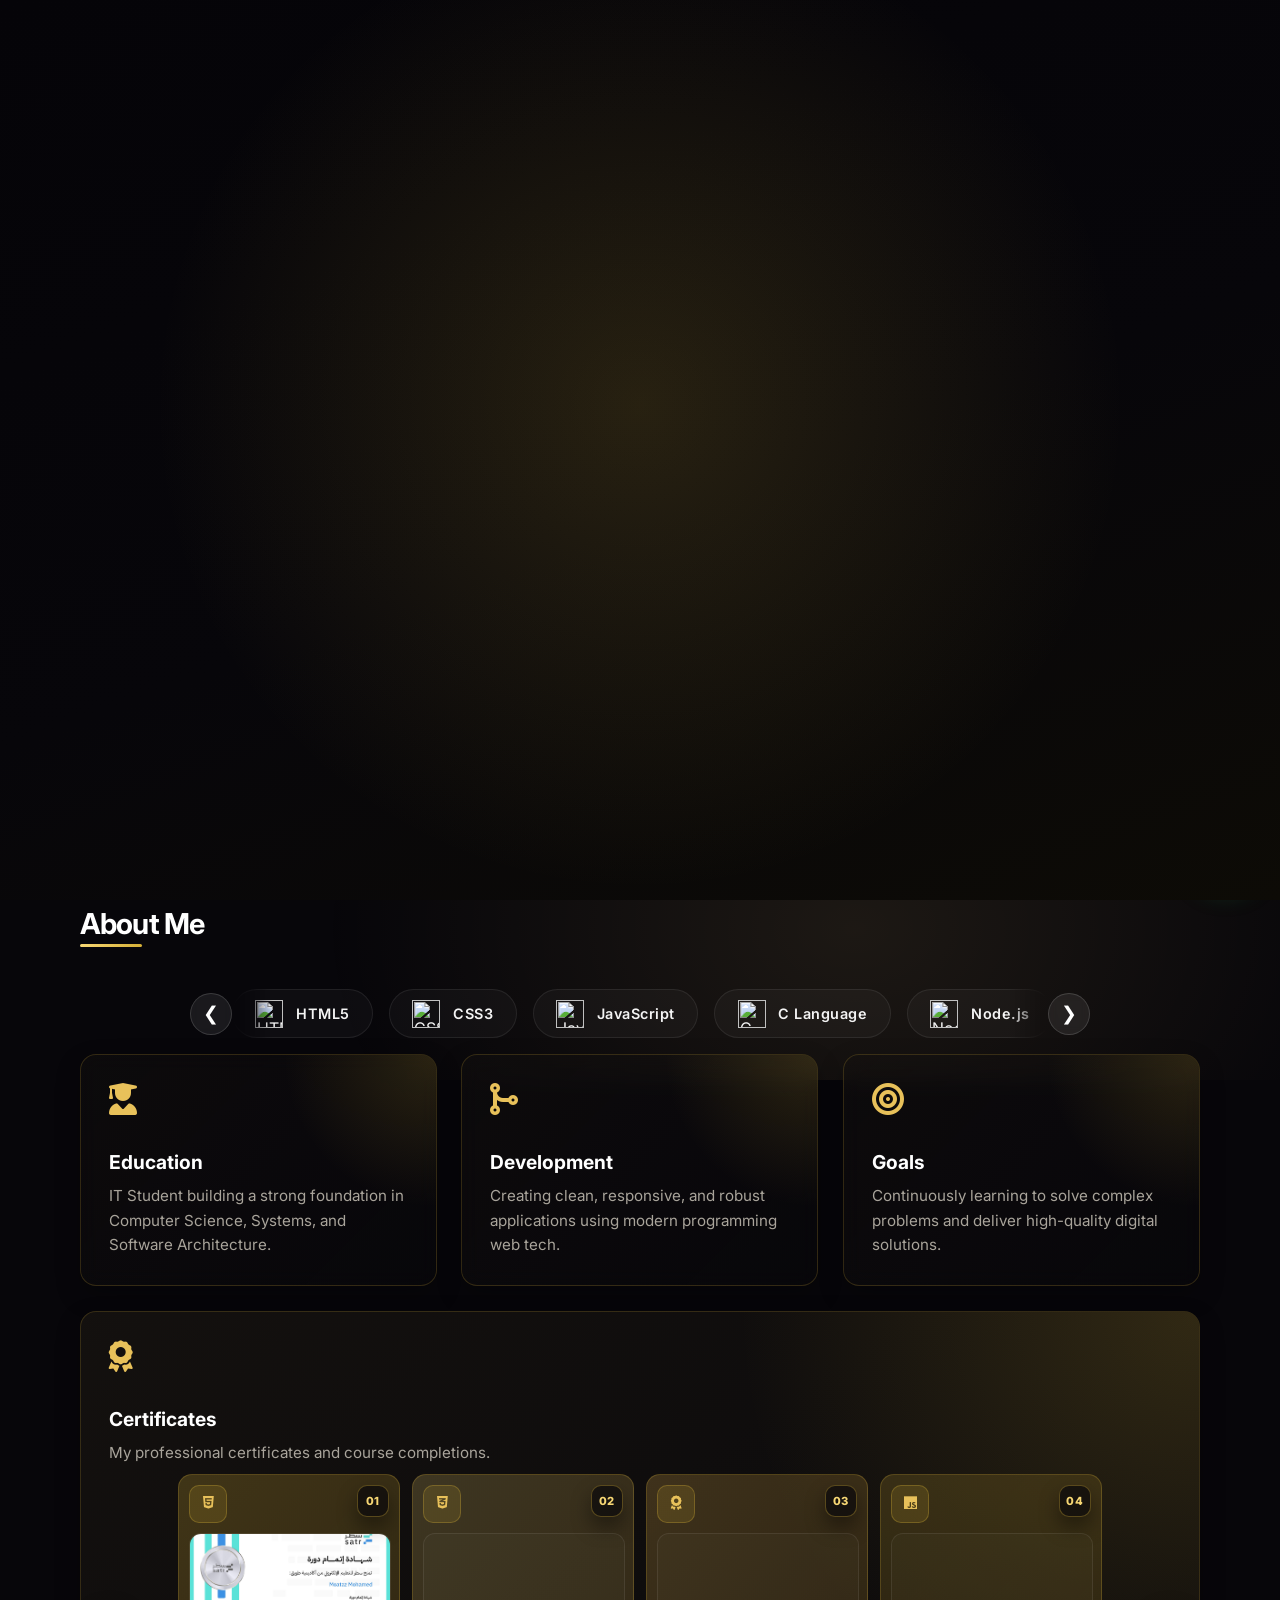
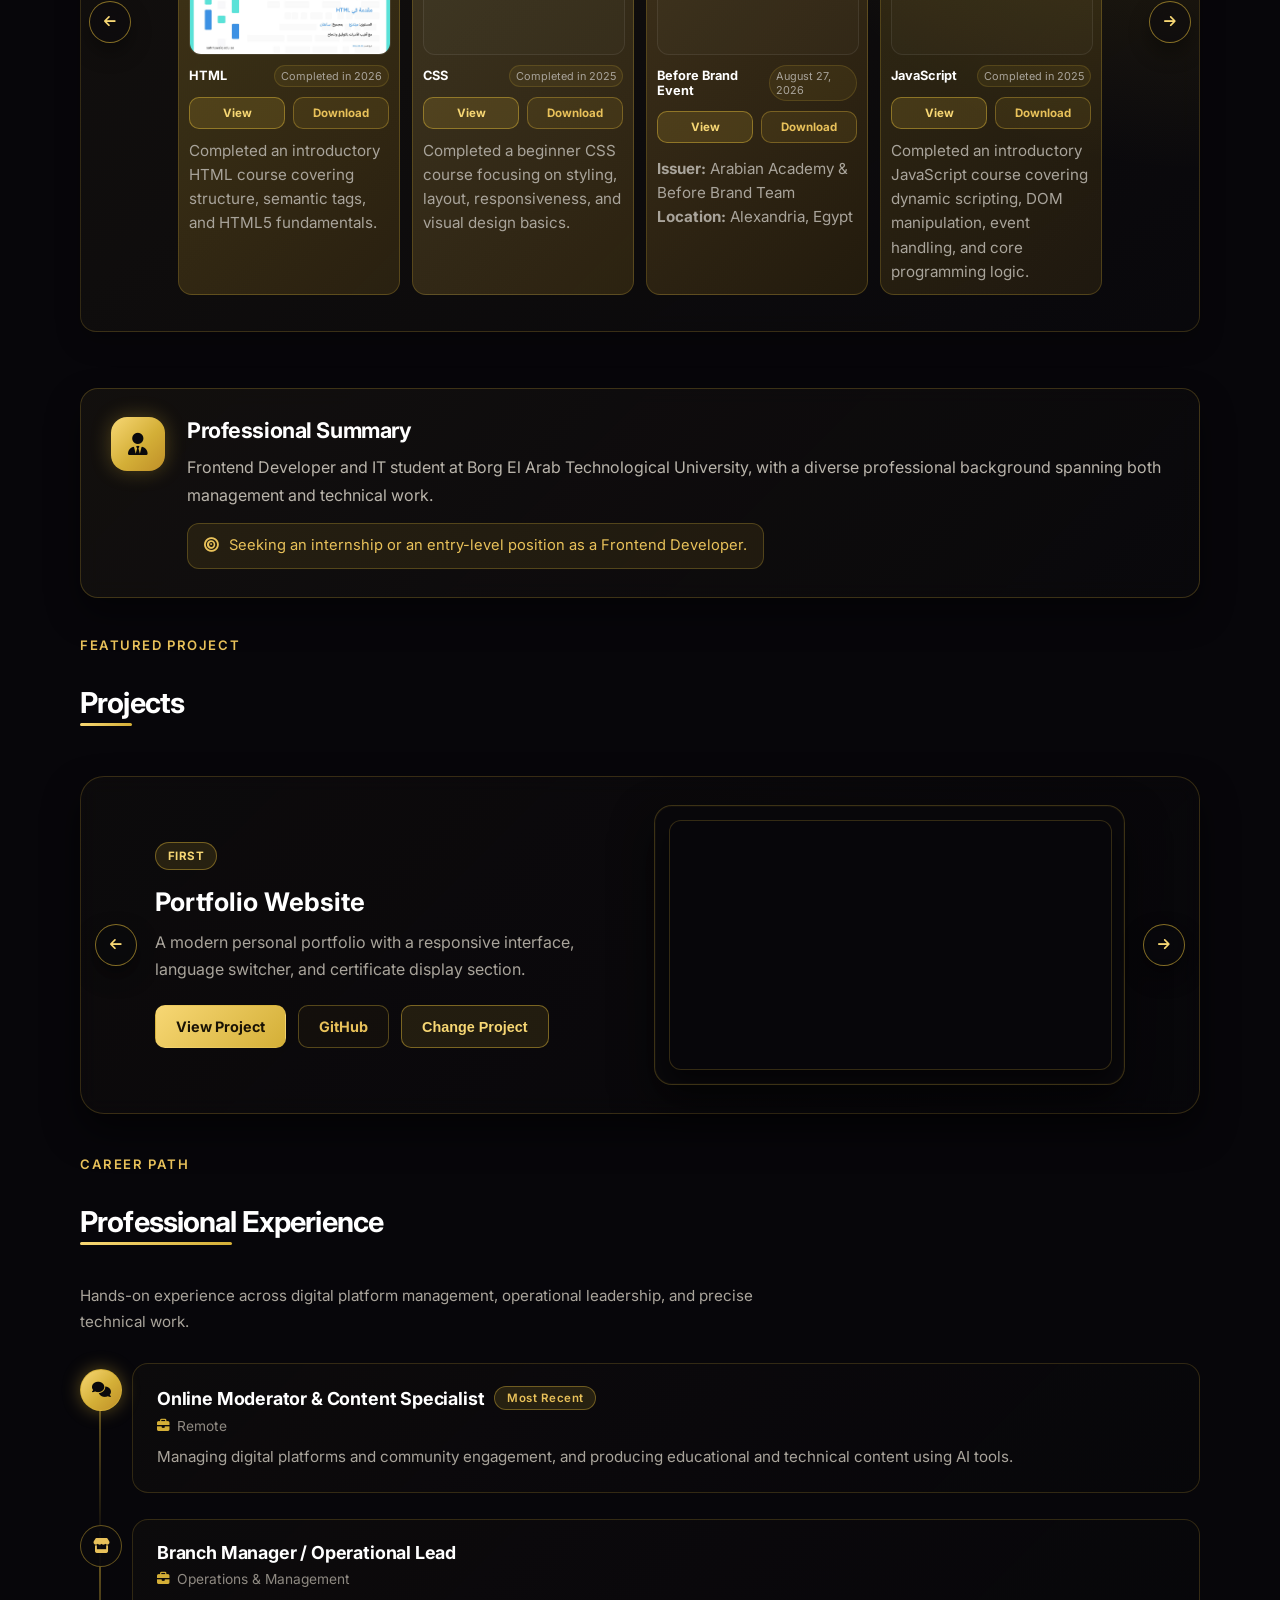
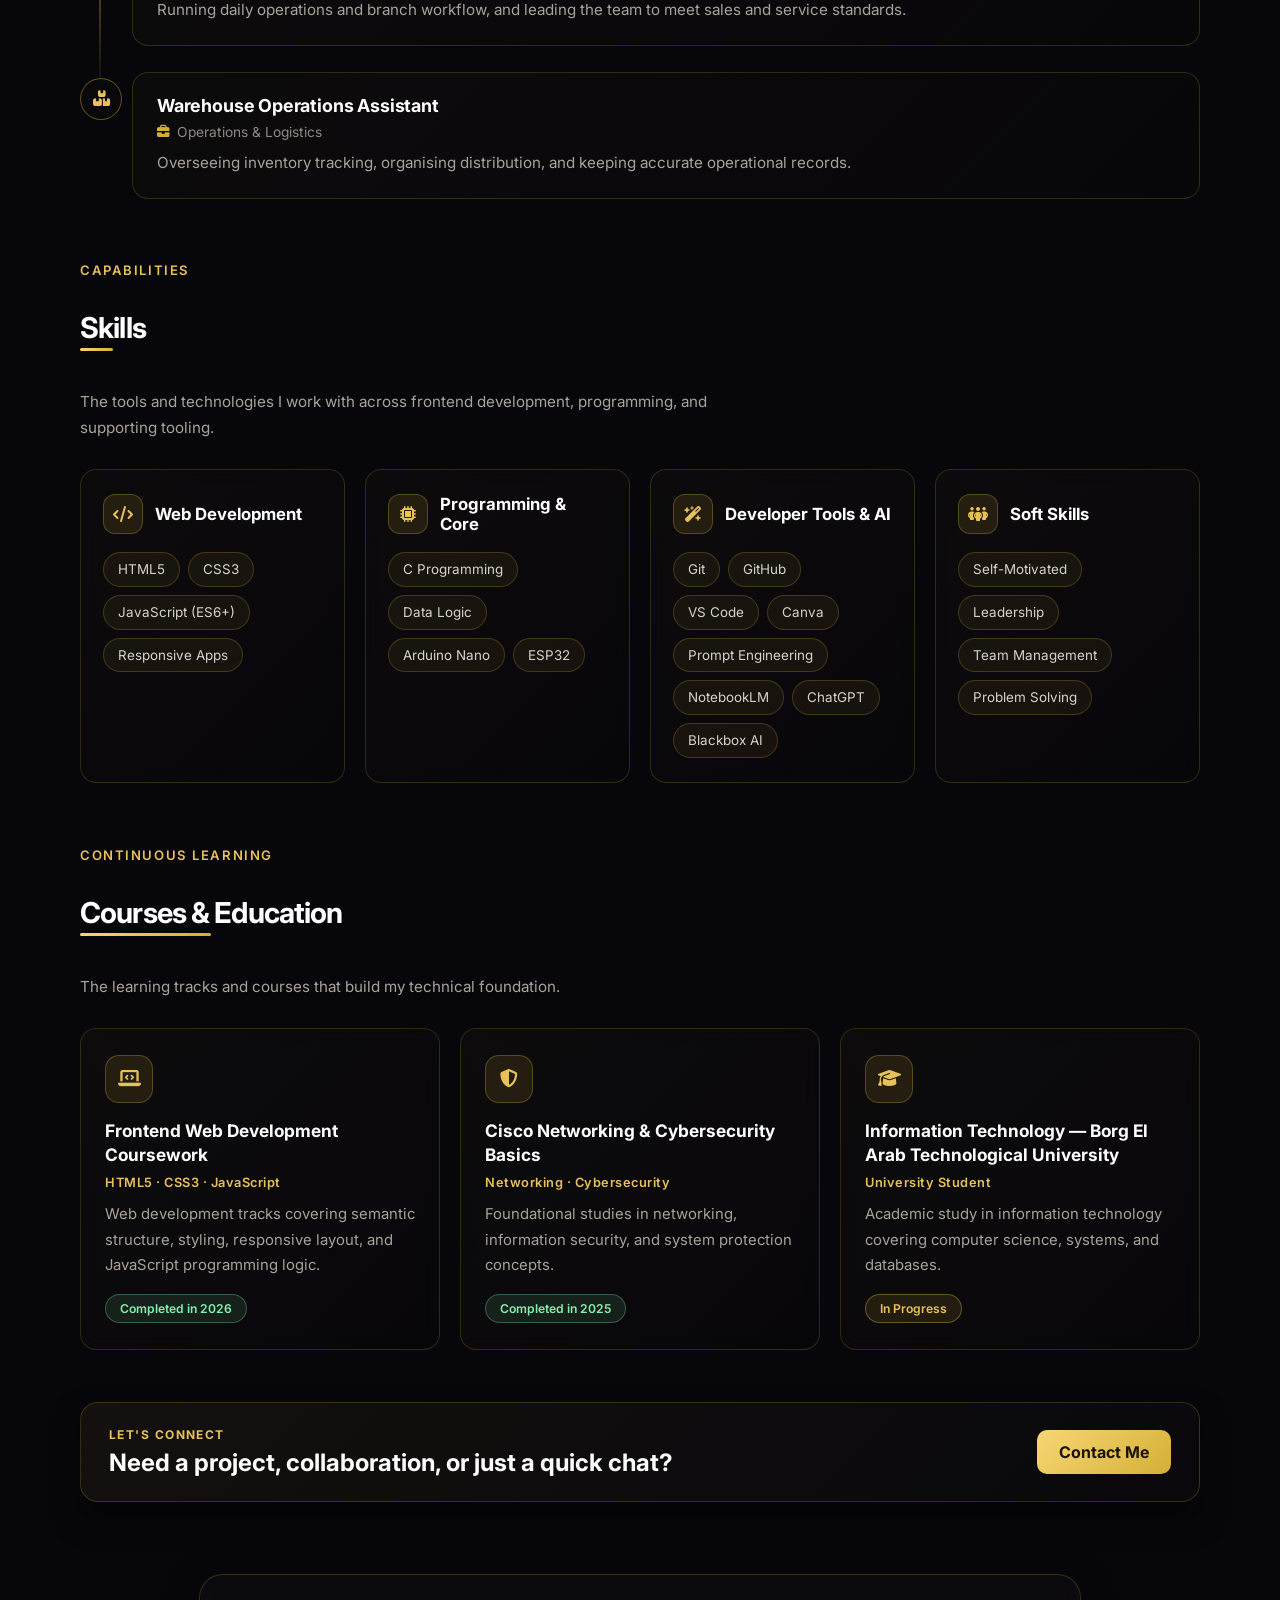
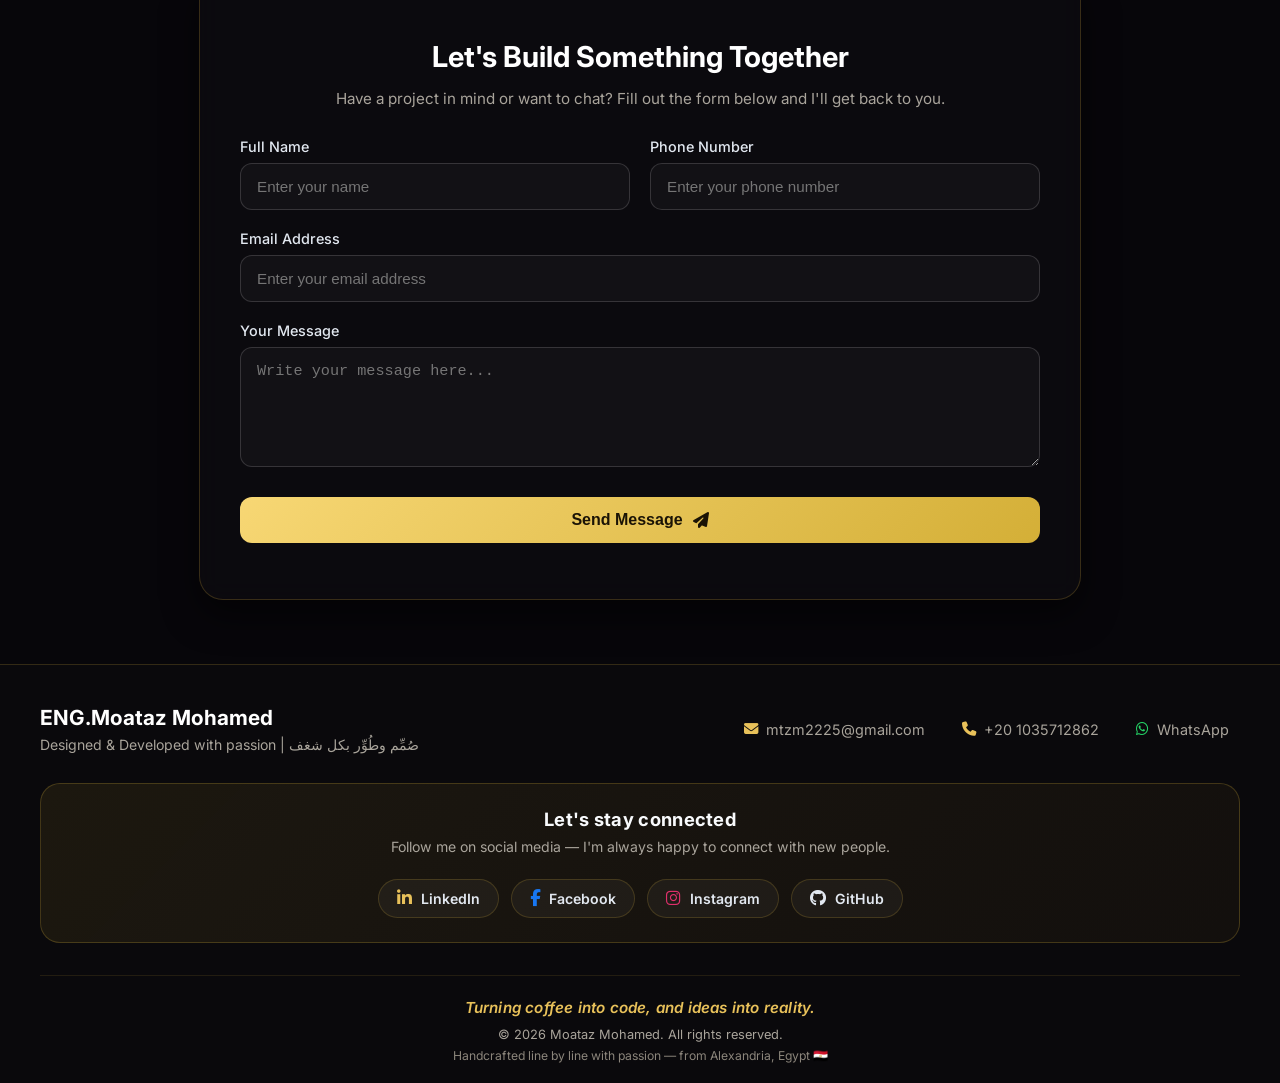
==== commit 7befe159: "add light and dark mode toggle" ====
--- a/index.html
+++ b/index.html
@@ -25,7 +25,11 @@
        ├─ نافذة تسجيل الدخول + لوحة المطور (منبثقات)
        ├─ <main id="home">      → قسم الهيرو
        ├─ <section id="about">   → عني + سلايدر التقنيات + الشهادات
+       ├─ <section id="summary"> → النبذة المهنية (الهدف الوظيفي)
        ├─ <section id="portfolio"> → كارت المشروع
+       ├─ <section id="experience"> → الخبرات (خط زمني)
+       ├─ <section id="skills">    → المهارات (4 مجموعات)
+       ├─ <section id="courses">   → الدورات والدراسة
        ├─ <section id="contact">   → شريط التواصل + النموذج
        └─ <footer>            → بياناتي + التواصل الاجتماعي
 
@@ -248,9 +252,10 @@
         <nav class="nav-links">
             <a href="#home" class="active" data-i18n="home">Home</a>
             <a href="#about" data-i18n="about">About Me</a>
+            <a href="#summary" data-i18n="summaryNav">Summary</a>
+            <a href="#portfolio" data-i18n="portfolio">Portfolio</a>
             <a href="#experience" data-i18n="experienceNav">Experience</a>
             <a href="#skills" data-i18n="skillsNav">Skills</a>
-            <a href="#portfolio" data-i18n="portfolio">Portfolio</a>
             <a href="#contact" data-i18n="contact">Contact</a>
 
             <div class="search-box">
@@ -689,23 +694,18 @@
     </section>
 
     <!-- ====================================================================
-         قسم النبذة المهنية + الخبرات (Professional Summary & Experience)
+         قسم النبذة المهنية (Professional Summary)
          --------------------------------------------------------------------
-         ليه القسمين مع بعض؟
-           النبذة المهنية قصيرة (جملتين) وبتمهّد للخبرات اللي تحتها،
-           فدمجهم في section واحد بيمنع تكرار عنوان «من أنا» ويخلي
-           التسلسل المنطقي: أنا مين ← إيه اللي عملته.
-
-         الترتيب الزمني: الأحدث فوق (.is-latest) وباقي الخبرات بعده.
-         لو عايز تضيف خبرة جديدة:
-           1) انسخ أي .timeline-item كاملة
-           2) عدّل الأيقونة والأدوار والنصوص
-           3) ضيف مفاتيح الترجمة في script.js (قسم 1) في ar و en
-
-         data-reveal="up" → أنيميشن الظهور عند النزول (script.js قسم 15.0)
-         ==================================================================== -->
-    <section class="experience-section" id="experience">
-        <!-- النبذة المهنية: الهدف والتخصص في بلوك مختصر -->
+         ليه قسم منفصل ومش جوه «من أنا»؟
+           عشان ما يتكررش نفس الكلام: «من أنا» فوق بتشرح مين أنا والتعليم
+           والتطوير والأهداف. والقسم ده مختلف — بيقول أنا بكمل إيه بالظبط
+           (الهدف الوظيفي: تدريب / وظيفة مبتدئة) وبيجمّع التخصص والخلفية
+           في بلوك واحد مختصر.
+
+         ومكانه هنا قبل المشاريع عشان الزائر يعرف «إيه اللي بيدور عليه»
+         قبل ما يتفرج على الشغل نفسه.
+         ==================================================================== -->
+    <section class="summary-section" id="summary">
         <div class="summary-card" data-reveal="up">
             <div class="summary-icon">
                 <i class="fa-solid fa-user-tie"></i>
@@ -722,249 +722,8 @@
                 </p>
             </div>
         </div>
-
-        <div class="section-head" data-reveal="up">
-            <p class="section-kicker" data-i18n="experienceKicker">Career Path</p>
-            <h2 class="section-title" data-i18n="experienceTitle">Professional Experience</h2>
-            <p class="section-lead" data-i18n="experienceText">
-                Hands-on experience across digital platform management, operational leadership, and precise technical work.
-            </p>
-        </div>
-
-        <!-- الخط الزمني للخبرات -->
-        <ol class="timeline">
-            <li class="timeline-item is-latest" data-reveal="up">
-                <div class="timeline-marker">
-                    <i class="fa-solid fa-comments"></i>
-                </div>
-
-                <div class="timeline-card">
-                    <div class="timeline-top">
-                        <h3 data-i18n="expModeratorRole">Online Moderator &amp; Content Specialist</h3>
-                        <span class="timeline-badge" data-i18n="expCurrent">Most Recent</span>
-                    </div>
-
-                    <p class="timeline-company">
-                        <i class="fa-solid fa-briefcase"></i>
-                        <span data-i18n="expModeratorCompany">Remote</span>
-                    </p>
-
-                    <p class="timeline-text" data-i18n="expModeratorText">
-                        Managing digital platforms and community engagement, and producing educational and technical content using AI tools.
-                    </p>
-                </div>
-            </li>
-
-            <li class="timeline-item" data-reveal="up">
-                <div class="timeline-marker">
-                    <i class="fa-solid fa-store"></i>
-                </div>
-
-                <div class="timeline-card">
-                    <div class="timeline-top">
-                        <h3 data-i18n="expManagerRole">Branch Manager / Operational Lead</h3>
-                    </div>
-
-                    <p class="timeline-company">
-                        <i class="fa-solid fa-briefcase"></i>
-                        <span data-i18n="expManagerCompany">Operations &amp; Management</span>
-                    </p>
-
-                    <p class="timeline-text" data-i18n="expManagerText">
-                        Running daily operations and branch workflow, and leading the team to meet sales and service standards.
-                    </p>
-                </div>
-            </li>
-
-            <li class="timeline-item" data-reveal="up">
-                <div class="timeline-marker">
-                    <i class="fa-solid fa-boxes-stacked"></i>
-                </div>
-
-                <div class="timeline-card">
-                    <div class="timeline-top">
-                        <h3 data-i18n="expWarehouseRole">Warehouse Operations Assistant</h3>
-                    </div>
-
-                    <p class="timeline-company">
-                        <i class="fa-solid fa-briefcase"></i>
-                        <span data-i18n="expWarehouseCompany">Operations &amp; Logistics</span>
-                    </p>
-
-                    <p class="timeline-text" data-i18n="expWarehouseText">
-                        Overseeing inventory tracking, organising distribution, and keeping accurate operational records.
-                    </p>
-                </div>
-            </li>
-        </ol>
     </section>
 
-    <!-- ====================================================================
-         قسم المهارات (Skills)
-         --------------------------------------------------------------------
-         أربع مجموعات: تطوير الويب / البرمجة والأساسيات /
-         أدوات المطور والذكاء الاصطناعي / المهارات الشخصية.
-
-         كل مجموعة .skills-group وكل مهارة جواها .skill-pill.
-         أسماء التقنيات (HTML5, Git, ESP32...) مفيهاش data-i18n لأنها أعلام
-         بنفس الشكل في اللغتين — نفس القاعدة المتبعة في شريط التقنيات فوق.
-         أما عناوين المجموعات والمهارات الشخصية فمترجمة عادي.
-
-         عايز تضيف مهارة؟ انسخ أي .skill-pill وغيّر النص بس.
-         ==================================================================== -->
-    <section class="skills-section" id="skills">
-        <div class="section-head" data-reveal="up">
-            <p class="section-kicker" data-i18n="skillsKicker">Capabilities</p>
-            <h2 class="section-title" data-i18n="skillsTitle">Skills</h2>
-            <p class="section-lead" data-i18n="skillsText">
-                The tools and technologies I work with across frontend development, programming, and supporting tooling.
-            </p>
-        </div>
-
-        <div class="skills-grid-4">
-            <div class="skills-group" data-reveal="up">
-                <div class="skills-group-head">
-                    <i class="fa-solid fa-code"></i>
-                    <h3 data-i18n="skillsWebDev">Web Development</h3>
-                </div>
-
-                <ul class="skills-list">
-                    <li class="skill-pill">HTML5</li>
-                    <li class="skill-pill">CSS3</li>
-                    <li class="skill-pill">JavaScript (ES6+)</li>
-                    <li class="skill-pill" data-i18n="responsiveApps">Responsive Apps</li>
-                </ul>
-            </div>
-
-            <div class="skills-group reveal-delay-1" data-reveal="up">
-                <div class="skills-group-head">
-                    <i class="fa-solid fa-microchip"></i>
-                    <h3 data-i18n="skillsProgramming">Programming &amp; Core</h3>
-                </div>
-
-                <ul class="skills-list">
-                    <li class="skill-pill">C Programming</li>
-                    <li class="skill-pill">Data Logic</li>
-                    <li class="skill-pill">Arduino Nano</li>
-                    <li class="skill-pill">ESP32</li>
-                </ul>
-            </div>
-
-            <div class="skills-group reveal-delay-2" data-reveal="up">
-                <div class="skills-group-head">
-                    <i class="fa-solid fa-wand-magic-sparkles"></i>
-                    <h3 data-i18n="skillsTools">Developer Tools &amp; AI</h3>
-                </div>
-
-                <ul class="skills-list">
-                    <li class="skill-pill">Git</li>
-                    <li class="skill-pill">GitHub</li>
-                    <li class="skill-pill">VS Code</li>
-                    <li class="skill-pill">Canva</li>
-                    <li class="skill-pill">Prompt Engineering</li>
-                    <li class="skill-pill">NotebookLM</li>
-                    <li class="skill-pill">ChatGPT</li>
-                    <li class="skill-pill">Blackbox AI</li>
-                </ul>
-            </div>
-
-            <div class="skills-group reveal-delay-3" data-reveal="up">
-                <div class="skills-group-head">
-                    <i class="fa-solid fa-people-group"></i>
-                    <h3 data-i18n="skillsSoft">Soft Skills</h3>
-                </div>
-
-                <ul class="skills-list">
-                    <li class="skill-pill" data-i18n="softSelfMotivated">Self-Motivated</li>
-                    <li class="skill-pill" data-i18n="softLeadership">Leadership</li>
-                    <li class="skill-pill" data-i18n="softTeamManagement">Team Management</li>
-                    <li class="skill-pill" data-i18n="softProblemSolving">Problem Solving</li>
-                </ul>
-            </div>
-        </div>
-    </section>
-
-    <!-- ====================================================================
-         قسم الدورات والدراسة (Courses & Education)
-         --------------------------------------------------------------------
-         ⚠️ مهم: القسم ده **مش** تكرار لقسم الشهادات (Certificates) اللي
-         جوه «من أنا»: الشهادات هناك ملفات صور (شهادة HTML/CSS/JS والأيفنت)
-         بأزرار عرض وتحميل. أما هنا فدي «مسارات الدراسة والدورات»
-         بدون صور — عشان ما يحصلش تكرار في المحتوى ولا في الشكل.
-
-         كل دورة .course-card: أيقونة + عنوان + سطر تفاصيل + وصف + حالة.
-         ==================================================================== -->
-    <section class="courses-section" id="courses">
-        <div class="section-head" data-reveal="up">
-            <p class="section-kicker" data-i18n="coursesKicker">Continuous Learning</p>
-            <h2 class="section-title" data-i18n="coursesTitle">Courses &amp; Education</h2>
-            <p class="section-lead" data-i18n="coursesText">
-                The learning tracks and courses that build my technical foundation.
-            </p>
-        </div>
-
-        <div class="courses-grid">
-            <article class="course-card" data-reveal="up">
-                <div class="course-icon">
-                    <i class="fa-solid fa-laptop-code"></i>
-                </div>
-
-                <h3 data-i18n="courseFrontendTitle">Frontend Web Development Coursework</h3>
-                <p class="course-meta">HTML5 · CSS3 · JavaScript</p>
-                <p class="course-text" data-i18n="courseFrontendText">
-                    Web development tracks covering semantic structure, styling, responsive layout, and JavaScript programming logic.
-                </p>
-                <span class="course-status" data-i18n="completed2026">Completed in 2026</span>
-            </article>
-
-            <article class="course-card reveal-delay-1" data-reveal="up">
-                <div class="course-icon">
-                    <i class="fa-solid fa-shield-halved"></i>
-                </div>
-
-                <h3 data-i18n="courseCiscoTitle">Cisco Networking &amp; Cybersecurity Basics</h3>
-                <p class="course-meta">Networking · Cybersecurity</p>
-                <p class="course-text" data-i18n="courseCiscoText">
-                    Foundational studies in networking, information security, and system protection concepts.
-                </p>
-                <span class="course-status" data-i18n="completed2025">Completed in 2025</span>
-            </article>
-
-            <article class="course-card reveal-delay-2" data-reveal="up">
-                <div class="course-icon">
-                    <i class="fa-solid fa-graduation-cap"></i>
-                </div>
-
-                <h3 data-i18n="courseUniversityTitle">Information Technology — Borg El Arab Technological University</h3>
-                <p class="course-meta" data-i18n="courseUniversityMeta">University Student</p>
-                <p class="course-text" data-i18n="courseUniversityText">
-                    Academic study in information technology covering computer science, systems, and databases.
-                </p>
-                <span class="course-status is-progress" data-i18n="coursesStatus">In Progress</span>
-            </article>
-        </div>
-    </section>
-
-
-    <!-- ====================================================================
-         قسم المشاريع (Portfolio)
-         --------------------------------------------------------------------
-         كارت واحد كبير بيعرض مشروع في المرة. البيانات كلها بتيجي من
-         مصفوفة projectData في script.js (قسم 2) مش مكتوبة هنا.
-
-         معنى كده: لو عايز تغير اسم مشروع أو وصفه، عدّل في script.js
-         مش هنا. النصوص اللي هنا هي بس النسخة الافتراضية اللي بتبان
-         في أول لحظة قبل ما الجافاسكربت يشتغل.
-
-         التنقل بين المشاريع:
-           • زر السهم يسار/يمين فوق الكارت (.project-nav-btn)
-           • زر "تغيير المشروع" (.project-btn.change)
-
-         ملاحظة على المعاينة (.preview-window):
-           • مشروع عنده صورة → الكلاس has-image وبتظهر الصورة
-           • مشروع مفيش صورة → كلاس has-image بيتشال، وبيظهر شكل بديل
-             مرسوم بالـ CSS (الشريط والخطوط اللي جوه preview-body)
-         ==================================================================== -->
     <section class="portfolio-section" id="portfolio">
         <div class="portfolio-header" data-reveal="up">
             <p class="section-kicker" data-i18n="portfolioKicker">Featured Project</p>
@@ -1012,8 +771,246 @@
                     </div>
                 </div>
             </div>
-            </div>
+        </div>
         </section>
+
+    <!-- ====================================================================
+         قسم الخبرات المهنية (Professional Experience)
+         --------------------------------------------------------------------
+         الترتيب الزمني: الأحدث فوق (.is-latest) وباقي الخبرات بعده.
+         لو عايز تضيف خبرة جديدة:
+           1) انسخ أي .timeline-item كاملة
+           2) عدّل الأيقونة والأدوار والنصوص
+           3) ضيف مفاتيح الترجمة في script.js (قسم 1) في ar و en
+
+         النبذة المهنية (Professional Summary) بقت قسم لوحدها فوق عند
+         #summary — عشان ما تتكررش هنا.
+
+         data-reveal="up" → أنيميشن الظهور عند النزول (script.js قسم 15.0)
+         ==================================================================== -->
+    <section class="experience-section" id="experience">
+        <div class="section-head" data-reveal="up">
+            <p class="section-kicker" data-i18n="experienceKicker">Career Path</p>
+            <h2 class="section-title" data-i18n="experienceTitle">Professional Experience</h2>
+            <p class="section-lead" data-i18n="experienceText">
+                Hands-on experience across digital platform management, operational leadership, and precise technical work.
+            </p>
+        </div>
+
+        <!-- الخط الزمني للخبرات -->
+        <ol class="timeline">
+            <li class="timeline-item is-latest" data-reveal="up">
+                <div class="timeline-marker">
+                    <i class="fa-solid fa-comments"></i>
+                </div>
+
+                <div class="timeline-card">
+                    <div class="timeline-top">
+                        <h3 data-i18n="expModeratorRole">Online Moderator &amp; Content Specialist</h3>
+                        <span class="timeline-badge" data-i18n="expCurrent">Most Recent</span>
+                    </div>
+
+                    <p class="timeline-company">
+                        <i class="fa-solid fa-briefcase"></i>
+                        <span data-i18n="expModeratorCompany">Remote</span>
+                    </p>
+
+                    <p class="timeline-text" data-i18n="expModeratorText">
+                        Managing digital platforms and community engagement, and producing educational and technical content using AI tools.
+                    </p>
+                </div>
+            </li>
+
+            <li class="timeline-item" data-reveal="up">
+                <div class="timeline-marker">
+                    <i class="fa-solid fa-store"></i>
+                </div>
+
+                <div class="timeline-card">
+                    <div class="timeline-top">
+                        <h3 data-i18n="expManagerRole">Branch Manager / Operational Lead</h3>
+                    </div>
+
+                    <p class="timeline-company">
+                        <i class="fa-solid fa-briefcase"></i>
+                        <span data-i18n="expManagerCompany">Operations &amp; Management</span>
+                    </p>
+
+                    <p class="timeline-text" data-i18n="expManagerText">
+                        Running daily operations and branch workflow, and leading the team to meet sales and service standards.
+                    </p>
+                </div>
+            </li>
+
+            <li class="timeline-item" data-reveal="up">
+                <div class="timeline-marker">
+                    <i class="fa-solid fa-boxes-stacked"></i>
+                </div>
+
+                <div class="timeline-card">
+                    <div class="timeline-top">
+                        <h3 data-i18n="expWarehouseRole">Warehouse Operations Assistant</h3>
+                    </div>
+
+                    <p class="timeline-company">
+                        <i class="fa-solid fa-briefcase"></i>
+                        <span data-i18n="expWarehouseCompany">Operations &amp; Logistics</span>
+                    </p>
+
+                    <p class="timeline-text" data-i18n="expWarehouseText">
+                        Overseeing inventory tracking, organising distribution, and keeping accurate operational records.
+                    </p>
+                </div>
+            </li>
+        </ol>
+    </section>
+
+    <!-- ====================================================================
+         قسم المهارات (Skills)
+         --------------------------------------------------------------------
+         أربع مجموعات: تطوير الويب / البرمجة والأساسيات /
+         أدوات المطور والذكاء الاصطناعي / المهارات الشخصية.
+
+         كل مجموعة .skills-group وكل مهارة جواها .skill-pill.
+         أسماء التقنيات (HTML5, Git, ESP32...) مفيهاش data-i18n لأنها أعلام
+         بنفس الشكل في اللغتين — نفس القاعدة المتبعة في شريط التقنيات فوق.
+         أما عناوين المجموعات والمهارات الشخصية فمترجمة عادي.
+
+         عايز تضيف مهارة؟ انسخ أي .skill-pill وغيّر النص بس.
+         ==================================================================== -->
+    <section class="skills-section" id="skills">
+        <div class="section-head" data-reveal="up">
+            <p class="section-kicker" data-i18n="skillsKicker">Capabilities</p>
+            <h2 class="section-title" data-i18n="skillsTitle">Skills</h2>
+            <p class="section-lead" data-i18n="skillsText">
+                The tools and technologies I work with across frontend development, programming, and supporting tooling.
+            </p>
+        </div>
+
+        <div class="skills-grid-4">
+            <div class="skills-group" data-reveal="up">
+                <div class="skills-group-head">
+                    <i class="fa-solid fa-code"></i>
+                    <h3 data-i18n="skillsWebDev">Web Development</h3>
+                </div>
+
+                <ul class="skills-list">
+                    <li class="skill-pill">HTML5</li>
+                    <li class="skill-pill">CSS3</li>
+                    <li class="skill-pill">JavaScript (ES6+)</li>
+                    <li class="skill-pill" data-i18n="responsiveApps">Responsive Apps</li>
+                </ul>
+            </div>
+
+            <div class="skills-group reveal-delay-1" data-reveal="up">
+                <div class="skills-group-head">
+                    <i class="fa-solid fa-microchip"></i>
+                    <h3 data-i18n="skillsProgramming">Programming &amp; Core</h3>
+                </div>
+
+                <ul class="skills-list">
+                    <li class="skill-pill">C Programming</li>
+                    <li class="skill-pill">Data Logic</li>
+                    <li class="skill-pill">Arduino Nano</li>
+                    <li class="skill-pill">ESP32</li>
+                </ul>
+            </div>
+
+            <div class="skills-group reveal-delay-2" data-reveal="up">
+                <div class="skills-group-head">
+                    <i class="fa-solid fa-wand-magic-sparkles"></i>
+                    <h3 data-i18n="skillsTools">Developer Tools &amp; AI</h3>
+                </div>
+
+                <ul class="skills-list">
+                    <li class="skill-pill">Git</li>
+                    <li class="skill-pill">GitHub</li>
+                    <li class="skill-pill">VS Code</li>
+                    <li class="skill-pill">Canva</li>
+                    <li class="skill-pill">Prompt Engineering</li>
+                    <li class="skill-pill">NotebookLM</li>
+                    <li class="skill-pill">ChatGPT</li>
+                    <li class="skill-pill">Blackbox AI</li>
+                </ul>
+            </div>
+
+            <div class="skills-group reveal-delay-3" data-reveal="up">
+                <div class="skills-group-head">
+                    <i class="fa-solid fa-people-group"></i>
+                    <h3 data-i18n="skillsSoft">Soft Skills</h3>
+                </div>
+
+                <ul class="skills-list">
+                    <li class="skill-pill" data-i18n="softSelfMotivated">Self-Motivated</li>
+                    <li class="skill-pill" data-i18n="softLeadership">Leadership</li>
+                    <li class="skill-pill" data-i18n="softTeamManagement">Team Management</li>
+                    <li class="skill-pill" data-i18n="softProblemSolving">Problem Solving</li>
+                </ul>
+            </div>
+        </div>
+    </section>
+
+    <!-- ====================================================================
+         قسم الدورات والدراسة (Courses & Education)
+         --------------------------------------------------------------------
+         ⚠️ مهم: القسم ده **مش** تكرار لقسم الشهادات (Certificates) اللي
+         جوه «من أنا»: الشهادات هناك ملفات صور (شهادة HTML/CSS/JS والأيفنت)
+         بأزرار عرض وتحميل. أما هنا فدي «مسارات الدراسة والدورات»
+         بدون صور — عشان ما يحصلش تكرار في المحتوى ولا في الشكل.
+
+         كل دورة .course-card: أيقونة + عنوان + سطر تفاصيل + وصف + حالة.
+         ==================================================================== -->
+    <section class="courses-section" id="courses">
+        <div class="section-head" data-reveal="up">
+            <p class="section-kicker" data-i18n="coursesKicker">Continuous Learning</p>
+            <h2 class="section-title" data-i18n="coursesTitle">Courses &amp; Education</h2>
+            <p class="section-lead" data-i18n="coursesText">
+                The learning tracks and courses that build my technical foundation.
+            </p>
+        </div>
+
+        <div class="courses-grid">
+            <article class="course-card" data-reveal="up">
+                <div class="course-icon">
+                    <i class="fa-solid fa-laptop-code"></i>
+                </div>
+
+                <h3 data-i18n="courseFrontendTitle">Frontend Web Development Coursework</h3>
+                <p class="course-meta">HTML5 · CSS3 · JavaScript</p>
+                <p class="course-text" data-i18n="courseFrontendText">
+                    Web development tracks covering semantic structure, styling, responsive layout, and JavaScript programming logic.
+                </p>
+                <span class="course-status" data-i18n="completed2026">Completed in 2026</span>
+            </article>
+
+            <article class="course-card reveal-delay-1" data-reveal="up">
+                <div class="course-icon">
+                    <i class="fa-solid fa-shield-halved"></i>
+                </div>
+
+                <h3 data-i18n="courseCiscoTitle">Cisco Networking &amp; Cybersecurity Basics</h3>
+                <p class="course-meta">Networking · Cybersecurity</p>
+                <p class="course-text" data-i18n="courseCiscoText">
+                    Foundational studies in networking, information security, and system protection concepts.
+                </p>
+                <span class="course-status" data-i18n="completed2025">Completed in 2025</span>
+            </article>
+
+            <article class="course-card reveal-delay-2" data-reveal="up">
+                <div class="course-icon">
+                    <i class="fa-solid fa-graduation-cap"></i>
+                </div>
+
+                <h3 data-i18n="courseUniversityTitle">Information Technology — Borg El Arab Technological University</h3>
+                <p class="course-meta" data-i18n="courseUniversityMeta">University Student</p>
+                <p class="course-text" data-i18n="courseUniversityText">
+                    Academic study in information technology covering computer science, systems, and databases.
+                </p>
+                <span class="course-status is-progress" data-i18n="coursesStatus">In Progress</span>
+            </article>
+        </div>
+    </section>
+
 
         <!-- ====================================================================
              شريط التواصل السريع (Contact Strip)
--- a/11.css
+++ b/11.css
@@ -5229,7 +5229,8 @@
 /* نضيف الأقسام الجديدة لنفس نظام الحاوية الموحّد */
 .experience-section,
 .skills-section,
-.courses-section {
+.courses-section,
+.summary-section {
     width: 100%;
     max-width: var(--site-max);
     margin-left: auto;
@@ -5240,7 +5241,8 @@
 @media (min-width: 1024px) {
     .experience-section,
     .skills-section,
-    .courses-section {
+    .courses-section,
+    .summary-section {
         padding-left: var(--site-pad-desktop);
         padding-right: var(--site-pad-desktop);
     }
@@ -5249,7 +5251,8 @@
 @media (max-width: 1023px) {
     .experience-section,
     .skills-section,
-    .courses-section {
+    .courses-section,
+    .summary-section {
         padding-left: var(--site-pad-fluid);
         padding-right: var(--site-pad-fluid);
     }
@@ -5258,7 +5261,8 @@
 @media (max-width: 600px) {
     .experience-section,
     .skills-section,
-    .courses-section {
+    .courses-section,
+    .summary-section {
         padding-left: var(--site-pad-min);
         padding-right: var(--site-pad-min);
     }
@@ -5292,9 +5296,9 @@
 /* ============================================================================
    قسم النبذة المهنية (Professional Summary)
    ============================================================================ */
-.experience-section {
-    padding-top: 32px;
-    padding-bottom: 32px;
+.summary-section {
+    padding-top: 24px;
+    padding-bottom: 8px;
 }
 
 .summary-card {
@@ -5302,7 +5306,7 @@
     align-items: flex-start;
     gap: 22px;
     padding: 28px 30px;
-    margin-bottom: 44px;
+    margin-bottom: 0;
     background: linear-gradient(135deg, rgba(20, 17, 15, 0.92), rgba(10, 9, 12, 0.78));
     border: 1px solid rgba(212, 175, 55, 0.24);
     border-radius: 18px;
@@ -5310,6 +5314,12 @@
     backdrop-filter: blur(10px);
     -webkit-backdrop-filter: blur(10px);
     box-sizing: border-box;
+}
+
+/* قسم الخبرات: مسافة فوق وتحت عادية */
+.experience-section {
+    padding-top: 32px;
+    padding-bottom: 32px;
 }
 
 .summary-icon {
@@ -5812,7 +5822,10 @@
 
     .summary-card {
         padding: 20px 16px;
-        margin-bottom: 32px;
+    }
+
+    .summary-section {
+        padding-bottom: 0;
     }
 
     .summary-goal {
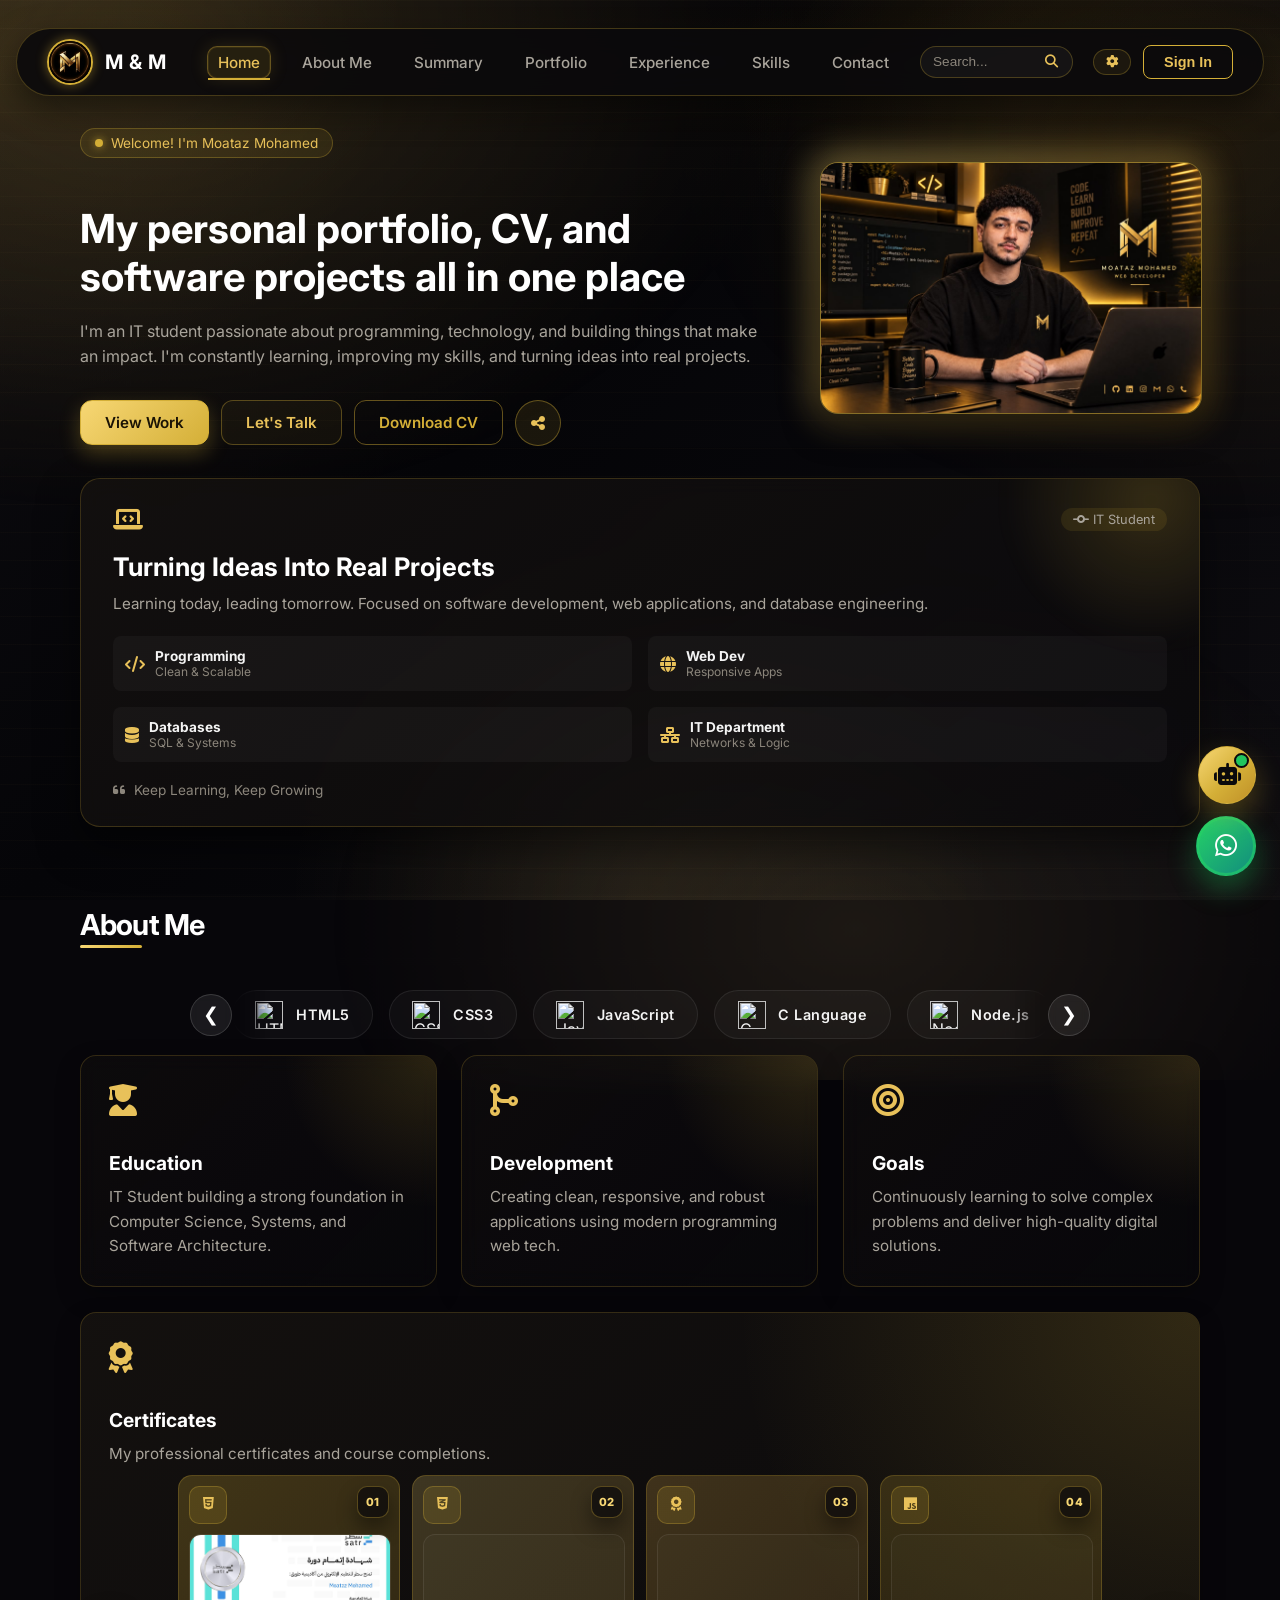
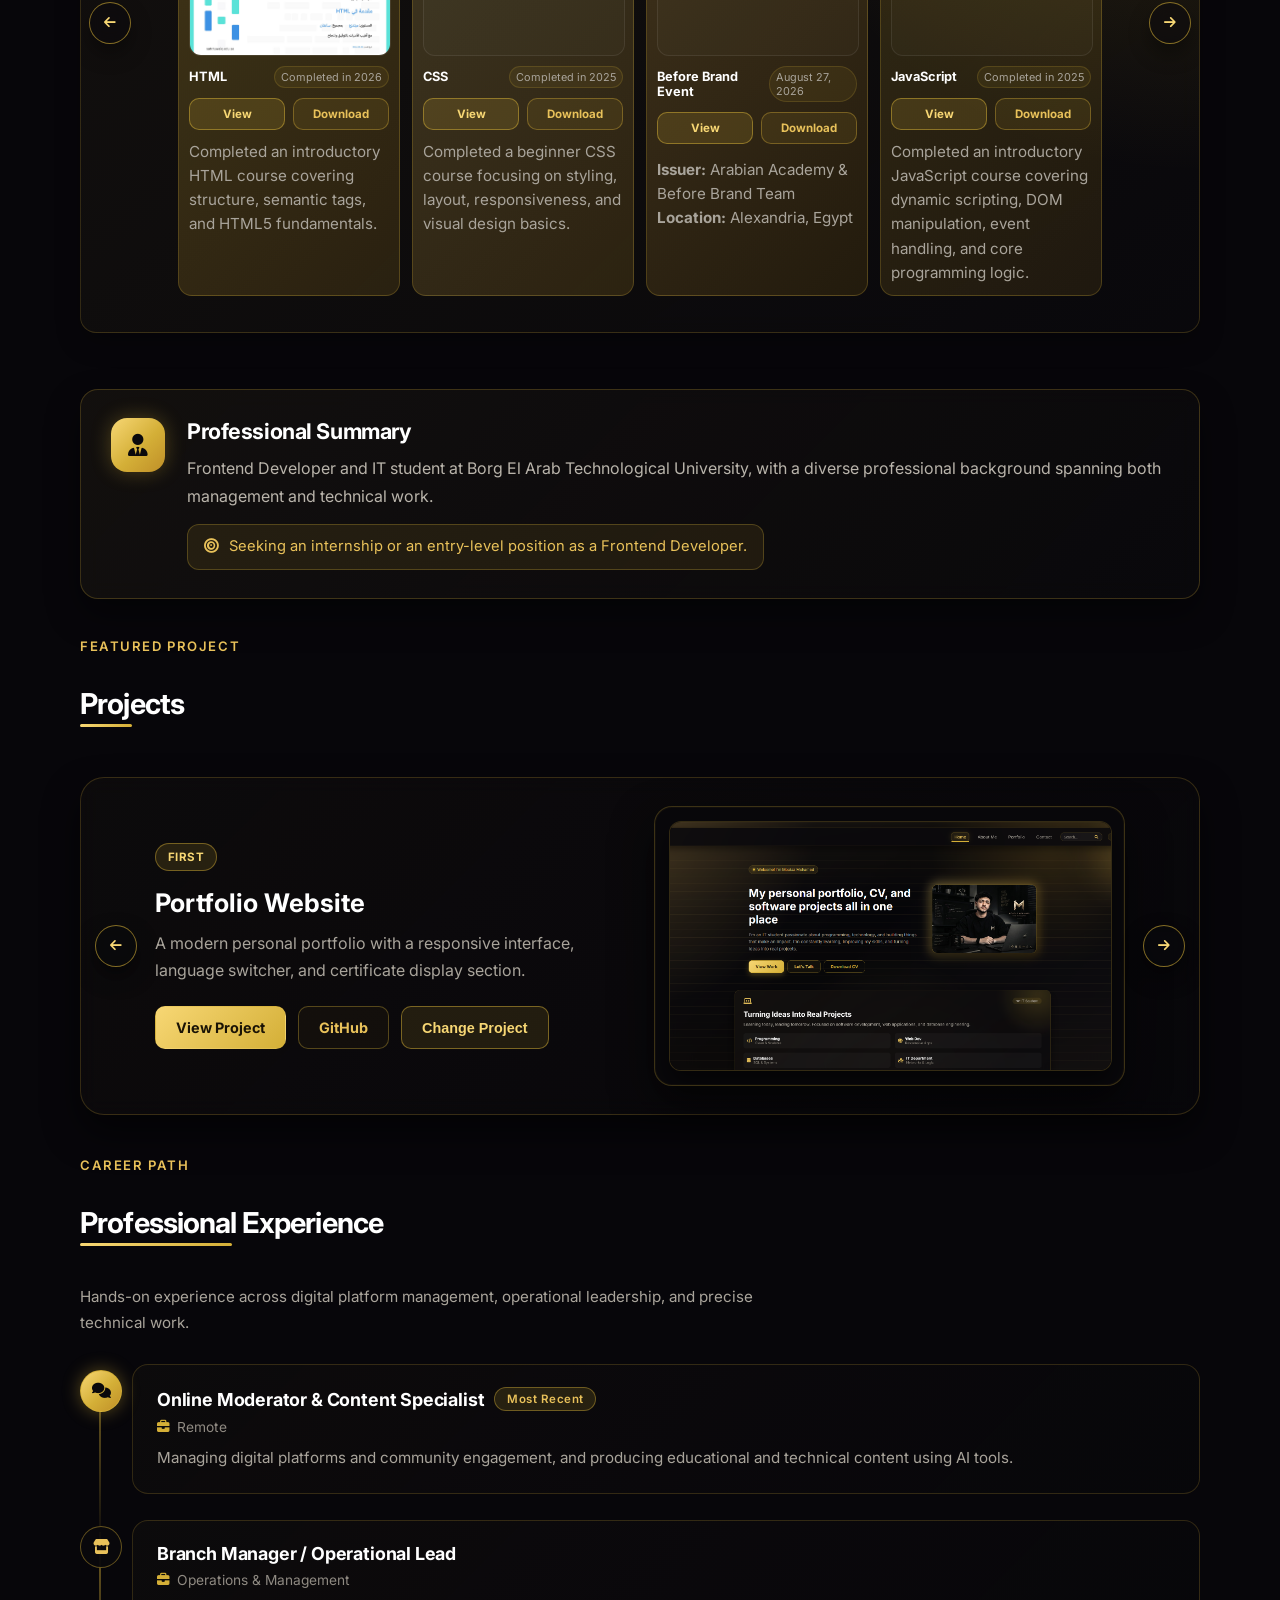
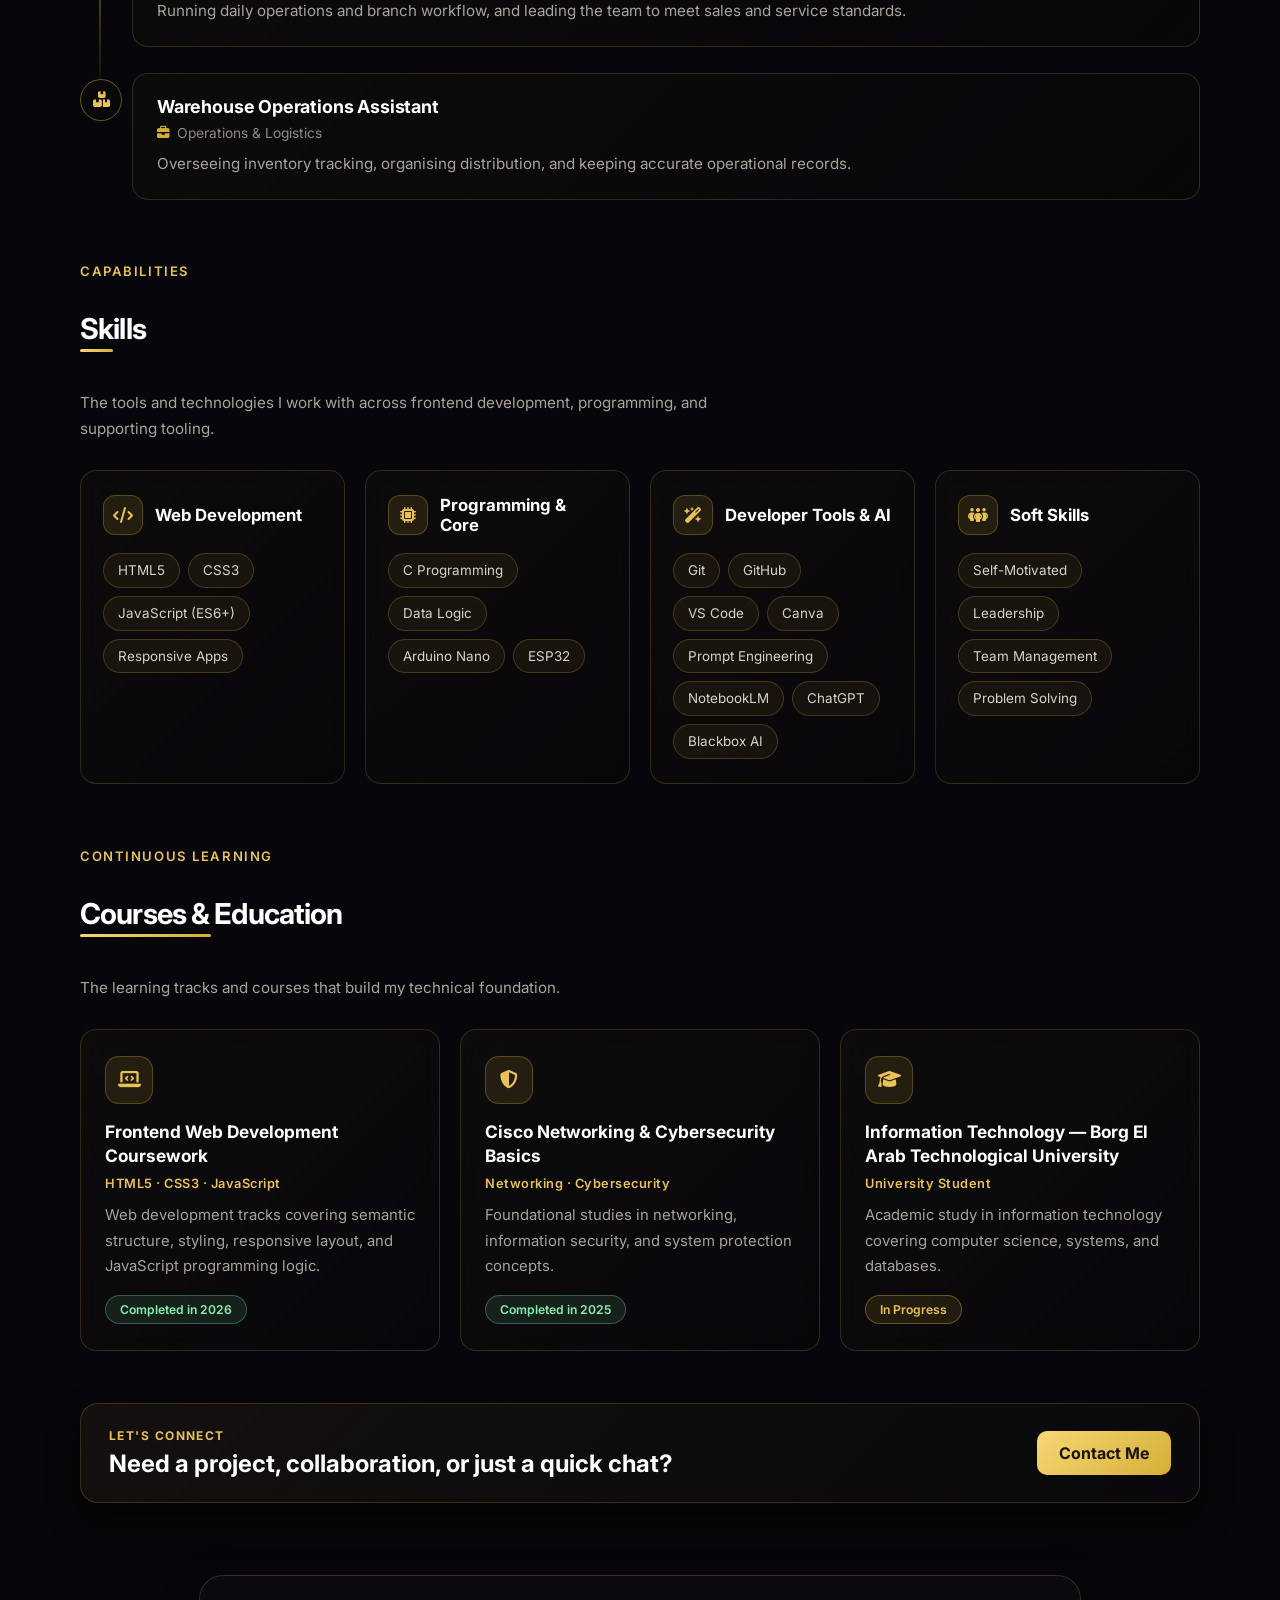
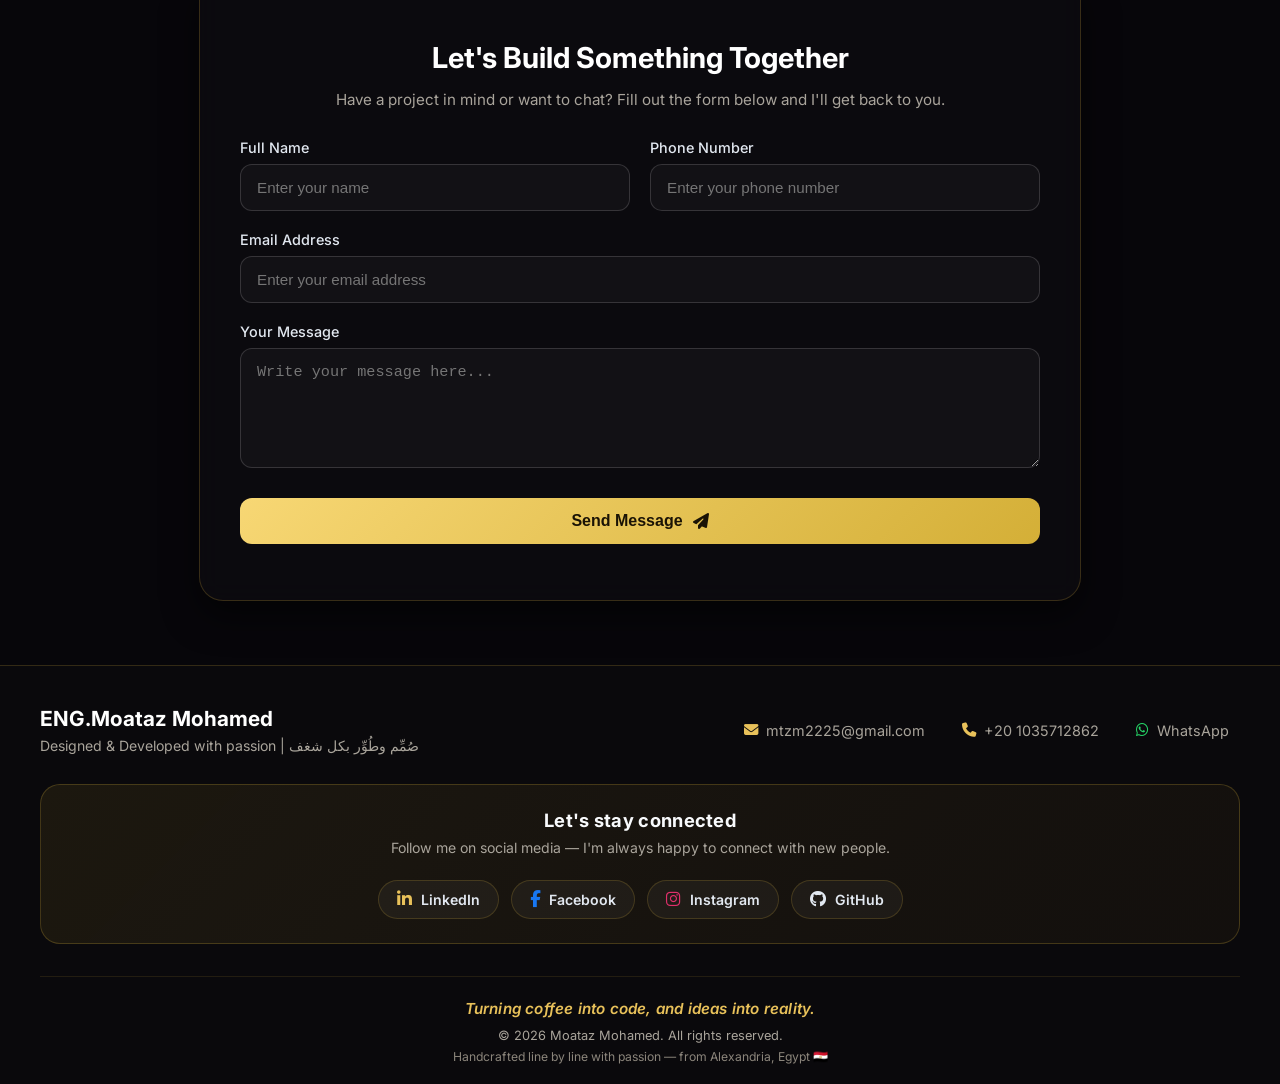
==== commit 6971a908: "add light and dark mode toggle" ====
--- a/index.html
+++ b/index.html
@@ -315,6 +315,50 @@
     </div>
 
     <!-- ====================================================================
+         نافذة مواقع التواصل (Social Links Popup)
+         --------------------------------------------------------------------
+         بتفتح بالضغط على زر .btn-socials اللي جنب «تحميل السيرة الذاتية»
+         في الهيرو. النافذة صغيرة ومش بتغطي الصفحة كلها.
+
+         الروابط دي هي **نفس** الروابط المستخدمة في الفوتر بالظبط
+         (مفيش أي لينك جديد أو مختلف) — عشان ما يبقاش فيه تناقض.
+
+         طرق الغلق: زر × / الضغط على الخلفية / مفتاح Escape.
+         الكود في script.js قسم 17.
+         ==================================================================== -->
+    <div class="socials-modal hidden" id="socials-modal" aria-hidden="true">
+        <div class="socials-modal-content" role="dialog" aria-modal="true" aria-labelledby="socials-modal-title">
+            <button class="socials-close" type="button" aria-label="Close">×</button>
+
+            <h3 id="socials-modal-title" data-i18n="socialsTitle">Social Links</h3>
+            <p class="socials-subtitle" data-i18n="socialsSubtitle">Find me on these platforms — always happy to connect.</p>
+
+            <div class="socials-grid">
+                <a class="social-tile github" href="https://github.com/mtzm2225-ship-it" target="_blank" rel="noopener noreferrer">
+                    <i class="fa-brands fa-github"></i>
+                    <span>GitHub</span>
+                </a>
+
+                <a class="social-tile linkedin" href="https://www.linkedin.com/in/moataz-mohamed-342b32399?utm_source=share_via&amp;utm_content=profile&amp;utm_medium=member_ios" target="_blank" rel="noopener noreferrer">
+                    <i class="fa-brands fa-linkedin-in"></i>
+                    <span>LinkedIn</span>
+                </a>
+
+                <a class="social-tile facebook" href="https://www.facebook.com/share/1Dj97JqdS8/?mibextid=wwXIfr" target="_blank" rel="noopener noreferrer">
+                    <i class="fa-brands fa-facebook-f"></i>
+                    <span>Facebook</span>
+                </a>
+
+                <a class="social-tile instagram" href="https://www.instagram.com/moataz_____mohamed?stkn=OHd1ZWlhbnJqNzMz&amp;utm_source=qr" target="_blank" rel="noopener noreferrer">
+                    <i class="fa-brands fa-instagram"></i>
+                    <span>Instagram</span>
+                </a>
+            </div>
+        </div>
+    </div>
+
+
+    <!-- ====================================================================
          لوحة المطور (Developer Panel)
          بتفتح بكود سري أو اختصار Ctrl + Shift + R
          ==================================================================== -->
@@ -381,6 +425,13 @@
                     <a href="img/Moataz_Mohamed_CV_Clean.pdf" class="btn btn-tertiary" data-i18n="downloadCv" download>
                         Download CV <i class="fa-solid fa-download"></i>
                     </a>
+
+                    <!-- زر صغير مدوّر: بيفتح نافذة مواقع التواصل -->
+                    <button type="button" class="btn-socials" id="socials-toggle"
+                            title="Social Links"
+                            aria-label="Open social links" aria-haspopup="dialog">
+                        <i class="fa-solid fa-share-nodes"></i>
+                    </button>
                 </div>
             </div>
 
--- a/11.css
+++ b/11.css
@@ -5884,4 +5884,278 @@
         font-size: 0.82rem;
         padding: 9px 12px;
     }
+}/* ============================================================================
+   زر مواقع التواصل + نافذتها المنبثقة (Social Links Button & Popup)
+   ----------------------------------------------------------------------------
+   الزر: دايرة صغيرة مدوّرة جنب «تحميل السيرة الذاتية» في الهيرو.
+         نفس ارتفاع باقي أزرار الـ CTA عشان يفضل على نفس السطر بشكل مرتب.
+   النافذة: بوب-أب صغير في نص الشاشة فيه 4 كروت مواقع التواصل.
+   ============================================================================ */
+
+/* --- الزر الصغير المدوّر --- */
+.btn-socials {
+    flex: 0 0 auto;
+    width: 46px;
+    height: 46px;
+    display: inline-flex;
+    align-items: center;
+    justify-content: center;
+    padding: 0;
+    background: rgba(212, 175, 55, 0.1);
+    border: 1px solid rgba(212, 175, 55, 0.4);
+    border-radius: 50%;
+    color: #e8c15a;
+    font-size: 1rem;
+    cursor: pointer;
+    transition: transform 0.25s ease, background 0.25s ease,
+                border-color 0.25s ease, box-shadow 0.25s ease, color 0.25s ease;
+    -webkit-tap-highlight-color: transparent;
+}
+
+.btn-socials:hover {
+    background: linear-gradient(135deg, #f7d774, #d4af37 55%, #bf8f28);
+    border-color: rgba(212, 175, 55, 0.85);
+    color: #0a090c;
+    transform: translateY(-3px) rotate(-6deg);
+    box-shadow: 0 10px 24px rgba(212, 175, 55, 0.38);
+}
+
+.btn-socials:active {
+    transform: translateY(-1px) scale(0.96);
+}
+
+.btn-socials:focus-visible {
+    outline: 2px solid #f7d774;
+    outline-offset: 3px;
+}
+
+/* الأيقونة بتلف شوية عند الهوفر — لمسة حياة بسيطة */
+.btn-socials i {
+    transition: transform 0.25s ease;
+}
+
+.btn-socials:hover i {
+    transform: scale(1.1);
+}
+
+/* ============================================================================
+   نافذة مواقع التواصل
+   ============================================================================ */
+.socials-modal {
+    position: fixed;
+    inset: 0;
+    display: flex;
+    align-items: center;
+    justify-content: center;
+    padding: 20px;
+    background: rgba(4, 4, 6, 0.72);
+    backdrop-filter: blur(6px);
+    -webkit-backdrop-filter: blur(6px);
+    z-index: 2200;
+    /* الأنيميشن بسيط وسريع (0.22s) عشان الإحساس يبقى خفيف */
+    animation: socialsFade 0.22s ease;
+    box-sizing: border-box;
+}
+
+.socials-modal.hidden {
+    display: none;
+}
+
+@keyframes socialsFade {
+    from { opacity: 0; }
+    to   { opacity: 1; }
+}
+
+.socials-modal-content {
+    position: relative;
+    width: min(380px, 100%);
+    padding: 26px 24px 24px;
+    background: linear-gradient(145deg, rgba(20, 17, 15, 0.98), rgba(10, 9, 12, 0.94));
+    border: 1px solid rgba(212, 175, 55, 0.3);
+    border-radius: 20px;
+    box-shadow: 0 24px 60px rgba(0, 0, 0, 0.62);
+    text-align: center;
+    animation: socialsPop 0.24s cubic-bezier(0.34, 1.56, 0.64, 1);
+    box-sizing: border-box;
+}
+
+/* نبضة ظهور سريعة — cubic-bezier بيرجّع شوية زيادة (bounce خفيف) */
+@keyframes socialsPop {
+    from { opacity: 0; transform: translateY(14px) scale(0.94); }
+    to   { opacity: 1; transform: translateY(0) scale(1); }
+}
+
+/* احترام إعداد «تقليل الحركة» */
+@media (prefers-reduced-motion: reduce) {
+    .socials-modal,
+    .socials-modal-content {
+        animation: none;
+    }
+}
+
+.socials-close {
+    position: absolute;
+    top: 12px;
+    inset-inline-end: 14px;
+    width: 30px;
+    height: 30px;
+    display: flex;
+    align-items: center;
+    justify-content: center;
+    background: rgba(255, 255, 255, 0.05);
+    border: 1px solid rgba(255, 255, 255, 0.16);
+    border-radius: 50%;
+    color: #cbd5e1;
+    font-size: 1.05rem;
+    line-height: 1;
+    cursor: pointer;
+    transition: all 0.22s ease;
+}
+
+.socials-close:hover {
+    background: rgba(248, 113, 113, 0.18);
+    border-color: rgba(248, 113, 113, 0.5);
+    color: #fca5a5;
+    transform: rotate(90deg);
+}
+
+.socials-modal-content h3 {
+    margin: 0 0 6px;
+    color: #ffffff;
+    font-size: 1.2rem;
+    letter-spacing: -0.02em;
+}
+
+.socials-subtitle {
+    margin: 0 0 20px;
+    color: #a9a49b;
+    font-size: 0.85rem;
+    line-height: 1.6;
+}
+
+/* --- شبكة كروت المواقع: 2 x 2 --- */
+.socials-grid {
+    display: grid;
+    grid-template-columns: repeat(2, 1fr);
+    gap: 12px;
+}
+
+.social-tile {
+    display: flex;
+    flex-direction: column;
+    align-items: center;
+    justify-content: center;
+    gap: 9px;
+    padding: 18px 10px;
+    background: rgba(255, 255, 255, 0.03);
+    border: 1px solid rgba(212, 175, 55, 0.2);
+    border-radius: 14px;
+    color: #d8d3ca;
+    font-size: 0.8rem;
+    font-weight: 600;
+    text-decoration: none;
+    transition: transform 0.22s ease, background 0.22s ease,
+                border-color 0.22s ease, box-shadow 0.22s ease, color 0.22s ease;
+}
+
+.social-tile i {
+    font-size: 1.5rem;
+    transition: transform 0.22s ease;
+}
+
+.social-tile:hover {
+    transform: translateY(-4px);
+    background: rgba(212, 175, 55, 0.1);
+    border-color: rgba(212, 175, 55, 0.6);
+    color: #ffffff;
+    box-shadow: 0 12px 26px rgba(0, 0, 0, 0.42);
+}
+
+.social-tile:hover i {
+    transform: scale(1.15);
+}
+
+/* لون كل منصة عند الهوفر (ألوانها الرسمية) */
+.social-tile.github:hover   { border-color: #8b949e; box-shadow: 0 12px 26px rgba(139, 148, 158, 0.28); }
+.social-tile.linkedin:hover { border-color: #0a66c2; box-shadow: 0 12px 26px rgba(10, 102, 194, 0.35); }
+.social-tile.facebook:hover { border-color: #1877f2; box-shadow: 0 12px 26px rgba(24, 119, 242, 0.35); }
+.social-tile.instagram:hover{ border-color: #e1306c; box-shadow: 0 12px 26px rgba(225, 48, 108, 0.35); }
+
+/* ============================================================================
+   الوضع الأبيض
+   ============================================================================ */
+body.light-mode .btn-socials {
+    background: rgba(191, 143, 40, 0.1);
+    border-color: rgba(191, 143, 40, 0.42);
+    color: #8a6510;
+}
+
+body.light-mode .btn-socials:hover {
+    color: #0a090c;
+}
+
+body.light-mode .socials-modal {
+    background: rgba(15, 23, 42, 0.5);
+}
+
+body.light-mode .socials-modal-content {
+    background: #ffffff;
+    border-color: rgba(191, 143, 40, 0.32);
+    box-shadow: 0 24px 60px rgba(15, 23, 42, 0.24);
+}
+
+body.light-mode .socials-modal-content h3 {
+    color: #0f172a;
+}
+
+body.light-mode .socials-subtitle {
+    color: #475569;
+}
+
+body.light-mode .socials-close {
+    background: rgba(15, 23, 42, 0.04);
+    border-color: rgba(15, 23, 42, 0.14);
+    color: #334155;
+}
+
+body.light-mode .social-tile {
+    background: #f8fafc;
+    border-color: rgba(15, 23, 42, 0.1);
+    color: #334155;
+}
+
+body.light-mode .social-tile:hover {
+    background: #ffffff;
+    color: #0f172a;
+}
+
+/* ============================================================================
+   التجاوب
+   ============================================================================ */
+@media (max-width: 600px) {
+    /* على الموبايل الأزرار بتبقى عمودية بعرض كامل،
+       فالزر المدوّر ده كمان ياخد عرض كامل عشان ما يبقاش شكله غريب */
+    .btn-socials {
+        width: 100%;
+        height: 48px;
+        border-radius: 12px;
+    }
+
+    .socials-modal-content {
+        padding: 24px 18px 20px;
+    }
+
+    .social-tile {
+        padding: 16px 8px;
+    }
+
+    .social-tile i {
+        font-size: 1.35rem;
+    }
+}
+
+@media (max-width: 340px) {
+    .socials-grid {
+        grid-template-columns: 1fr;
+    }
 }
